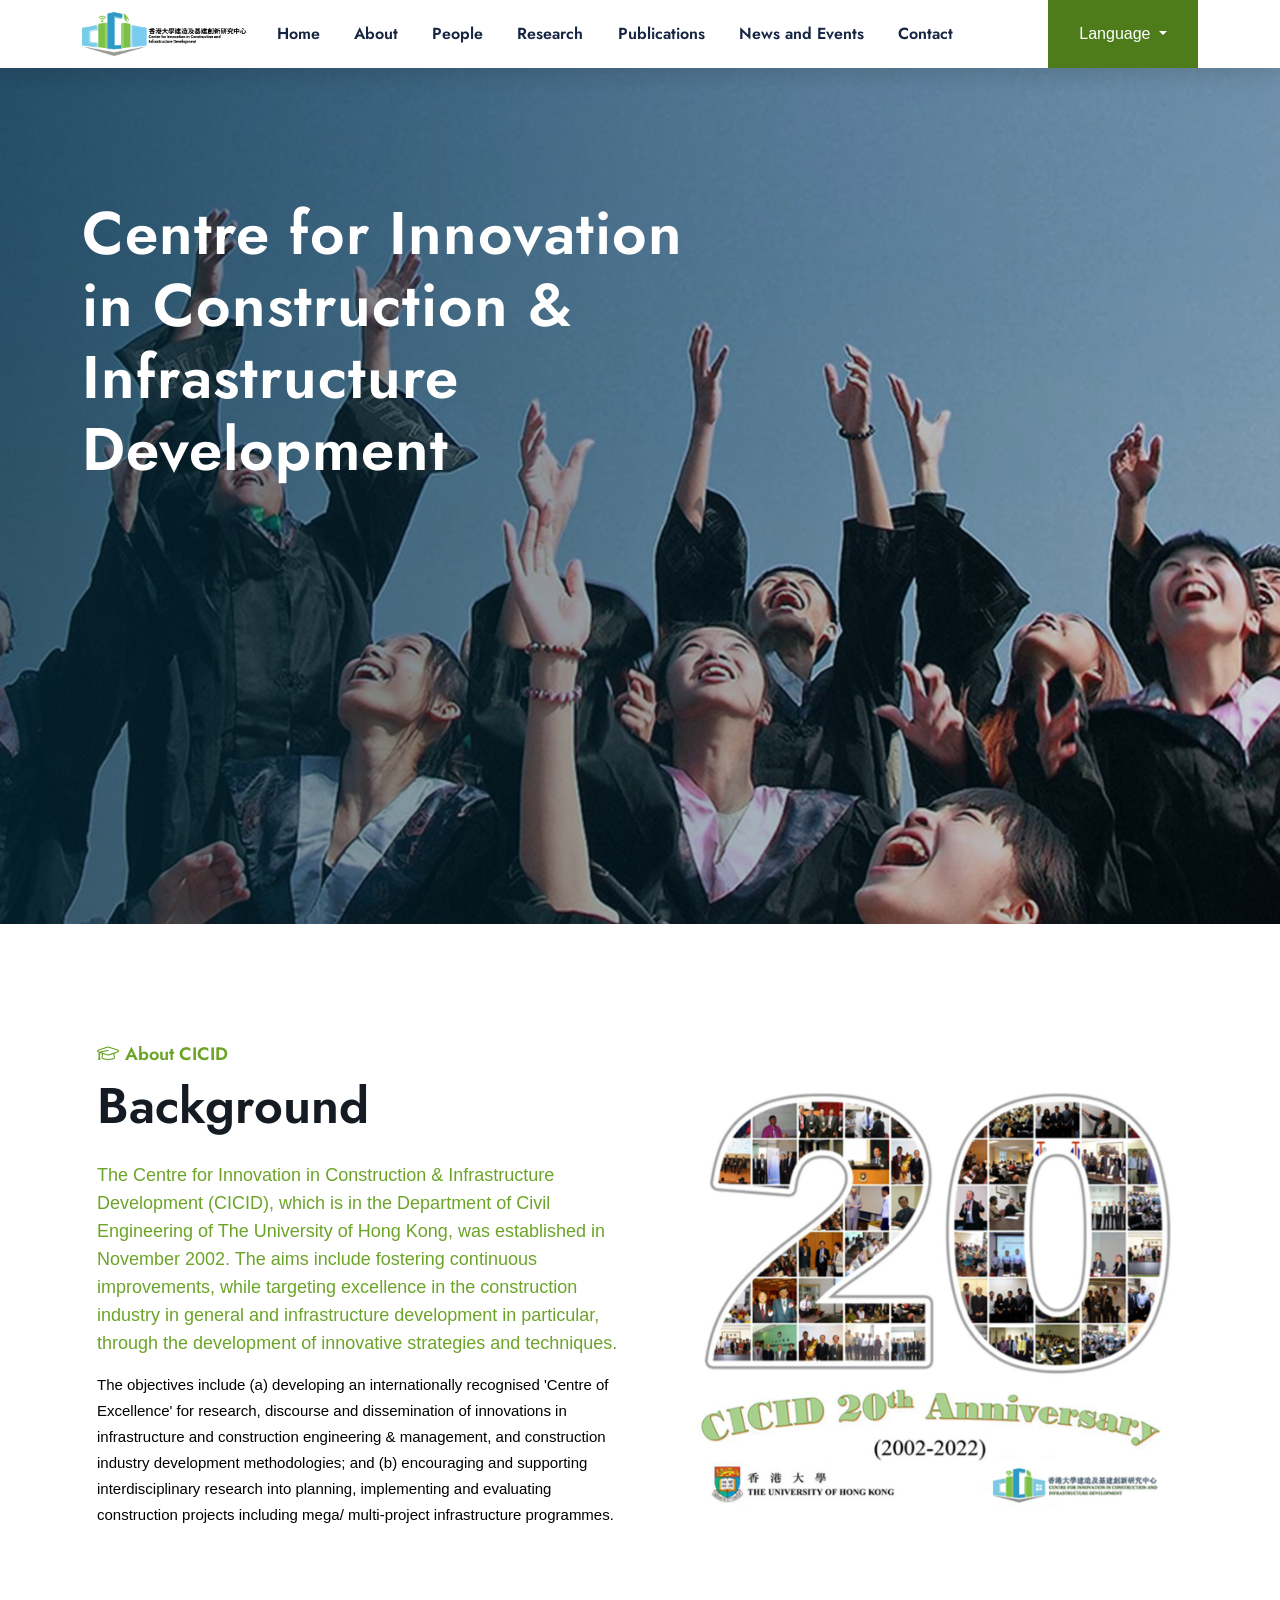
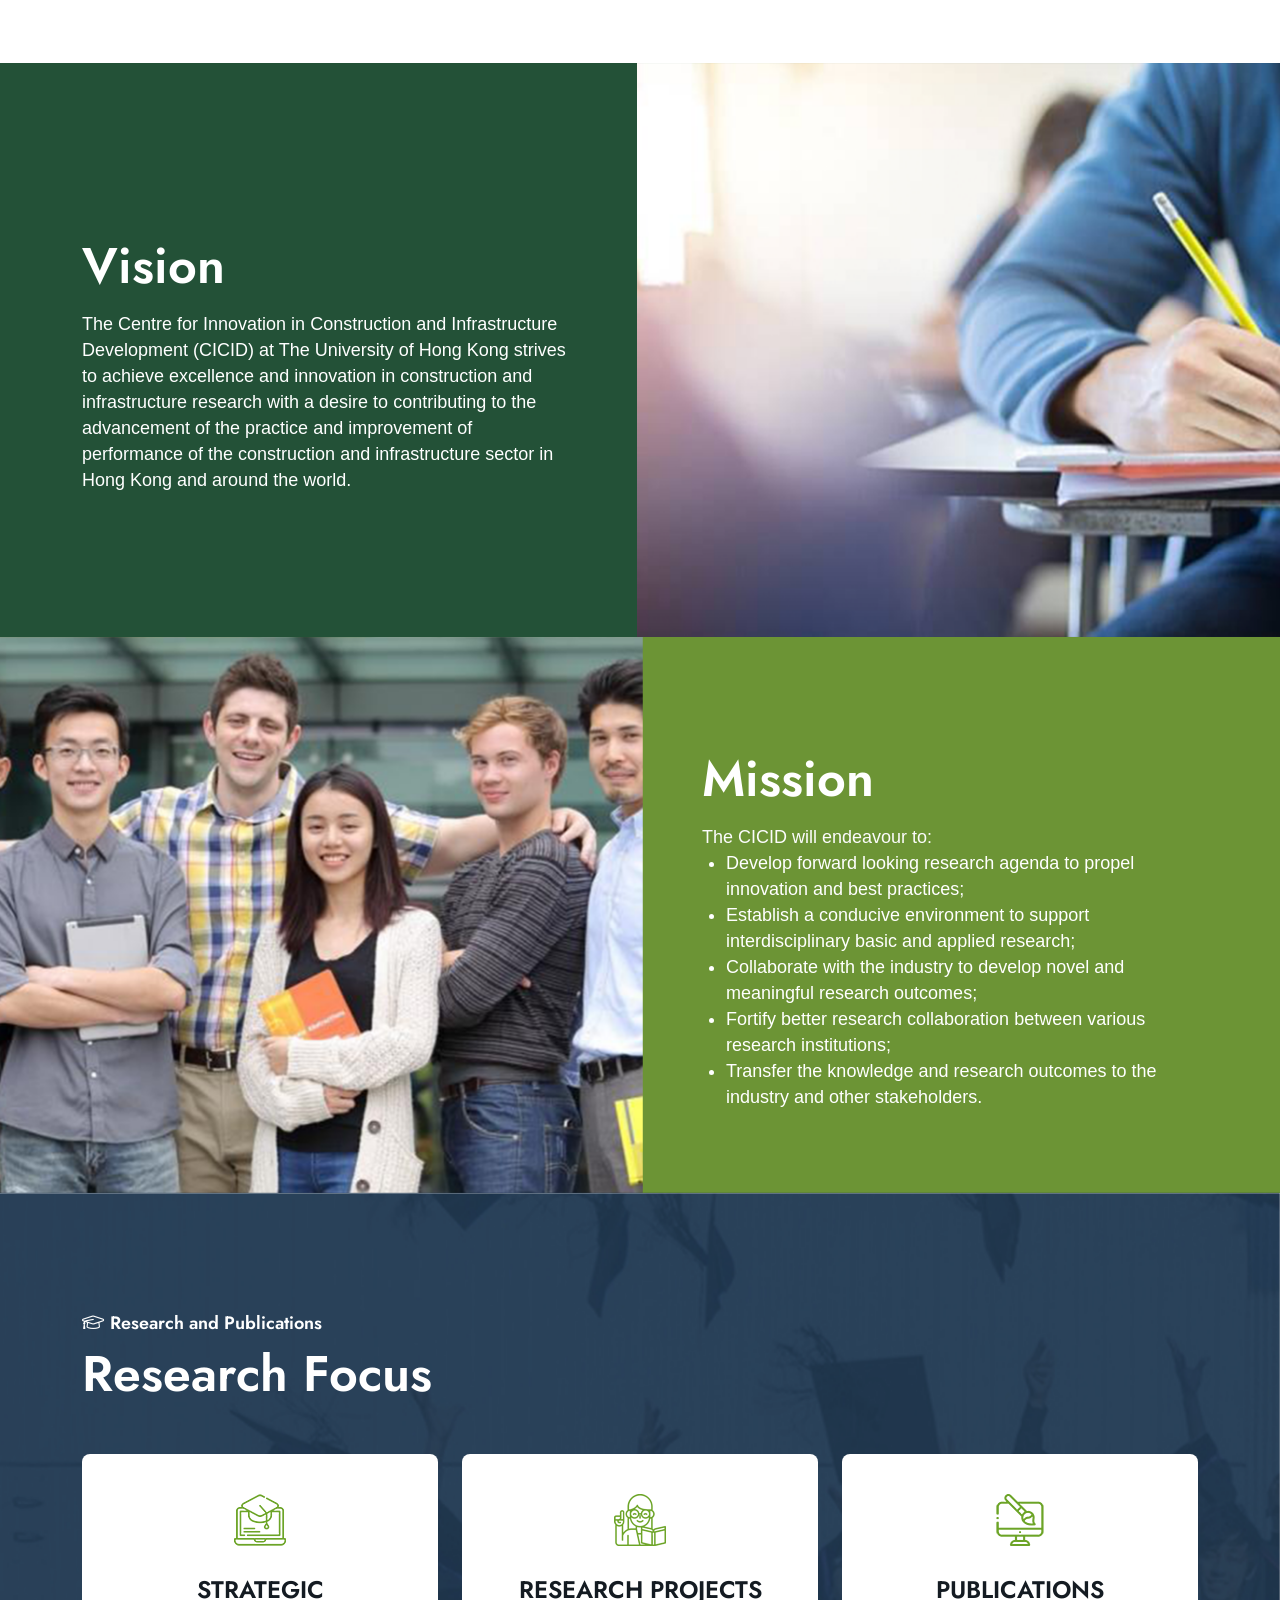
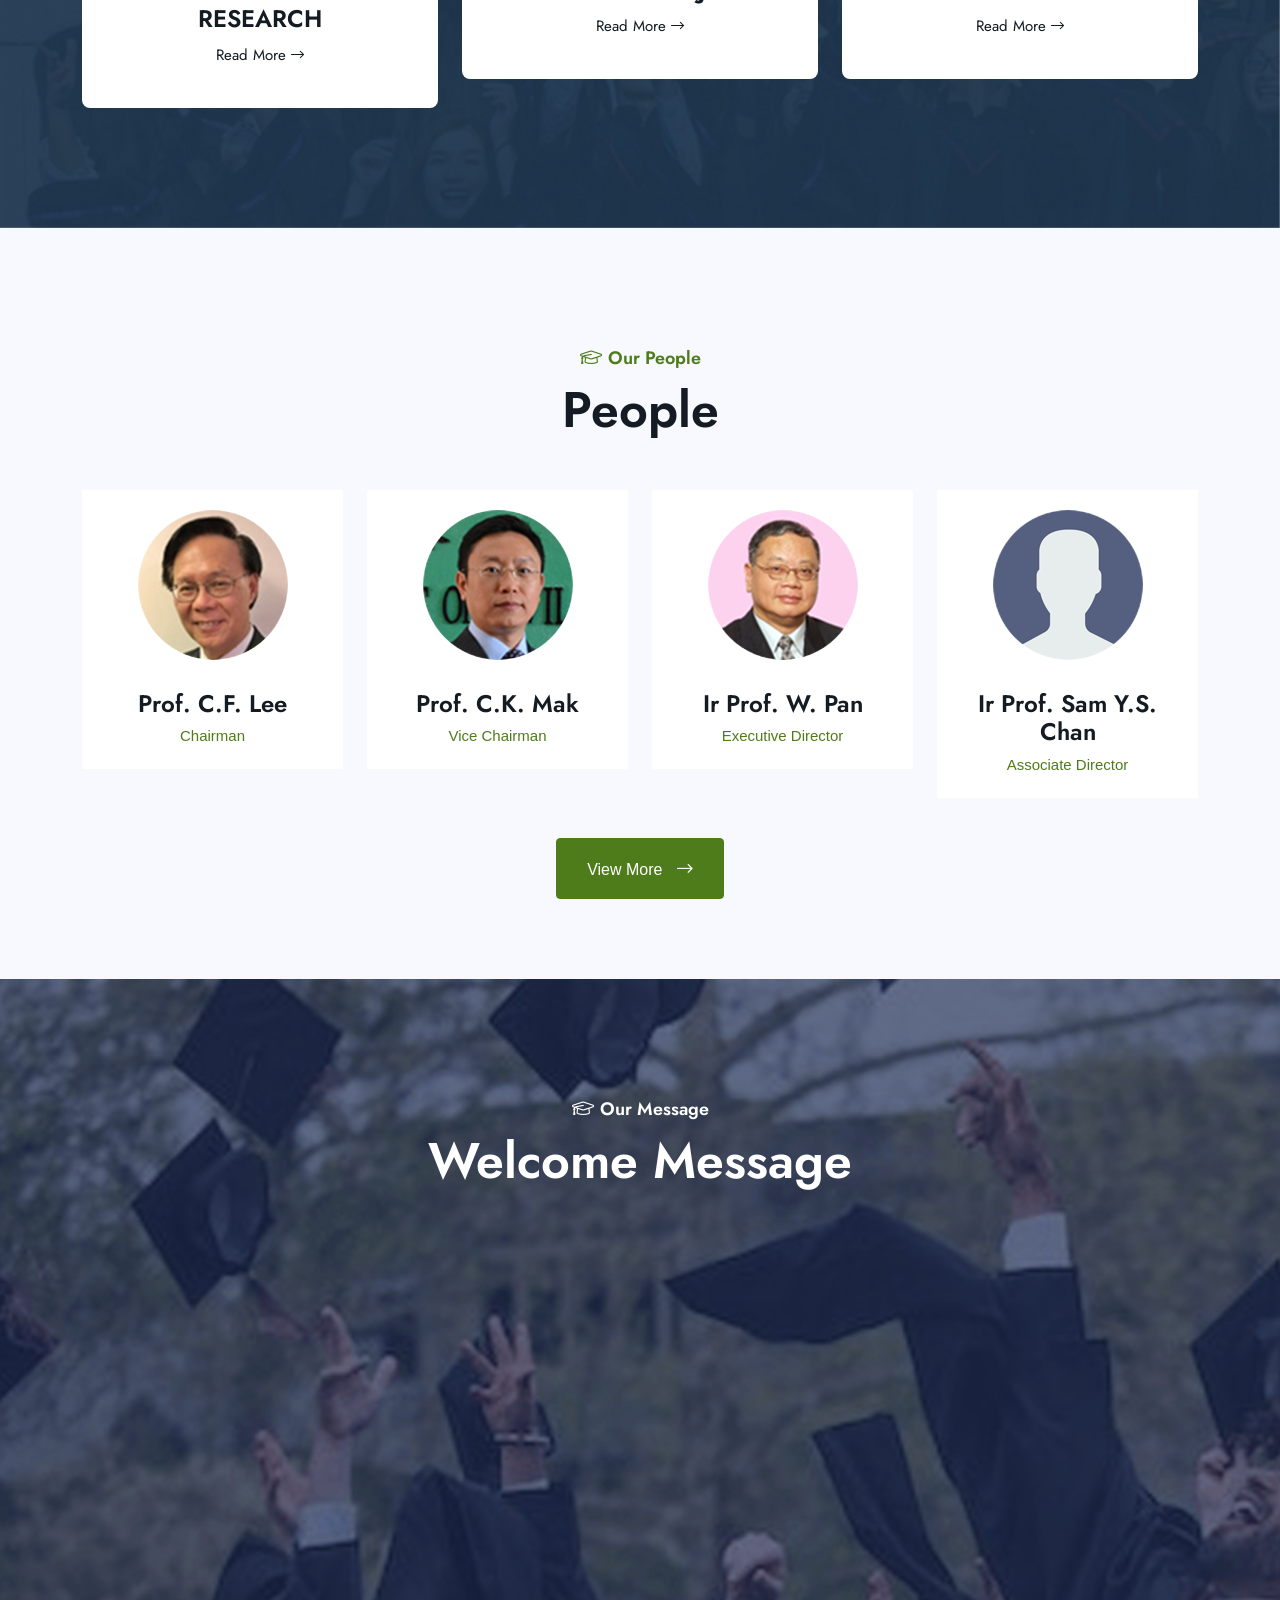
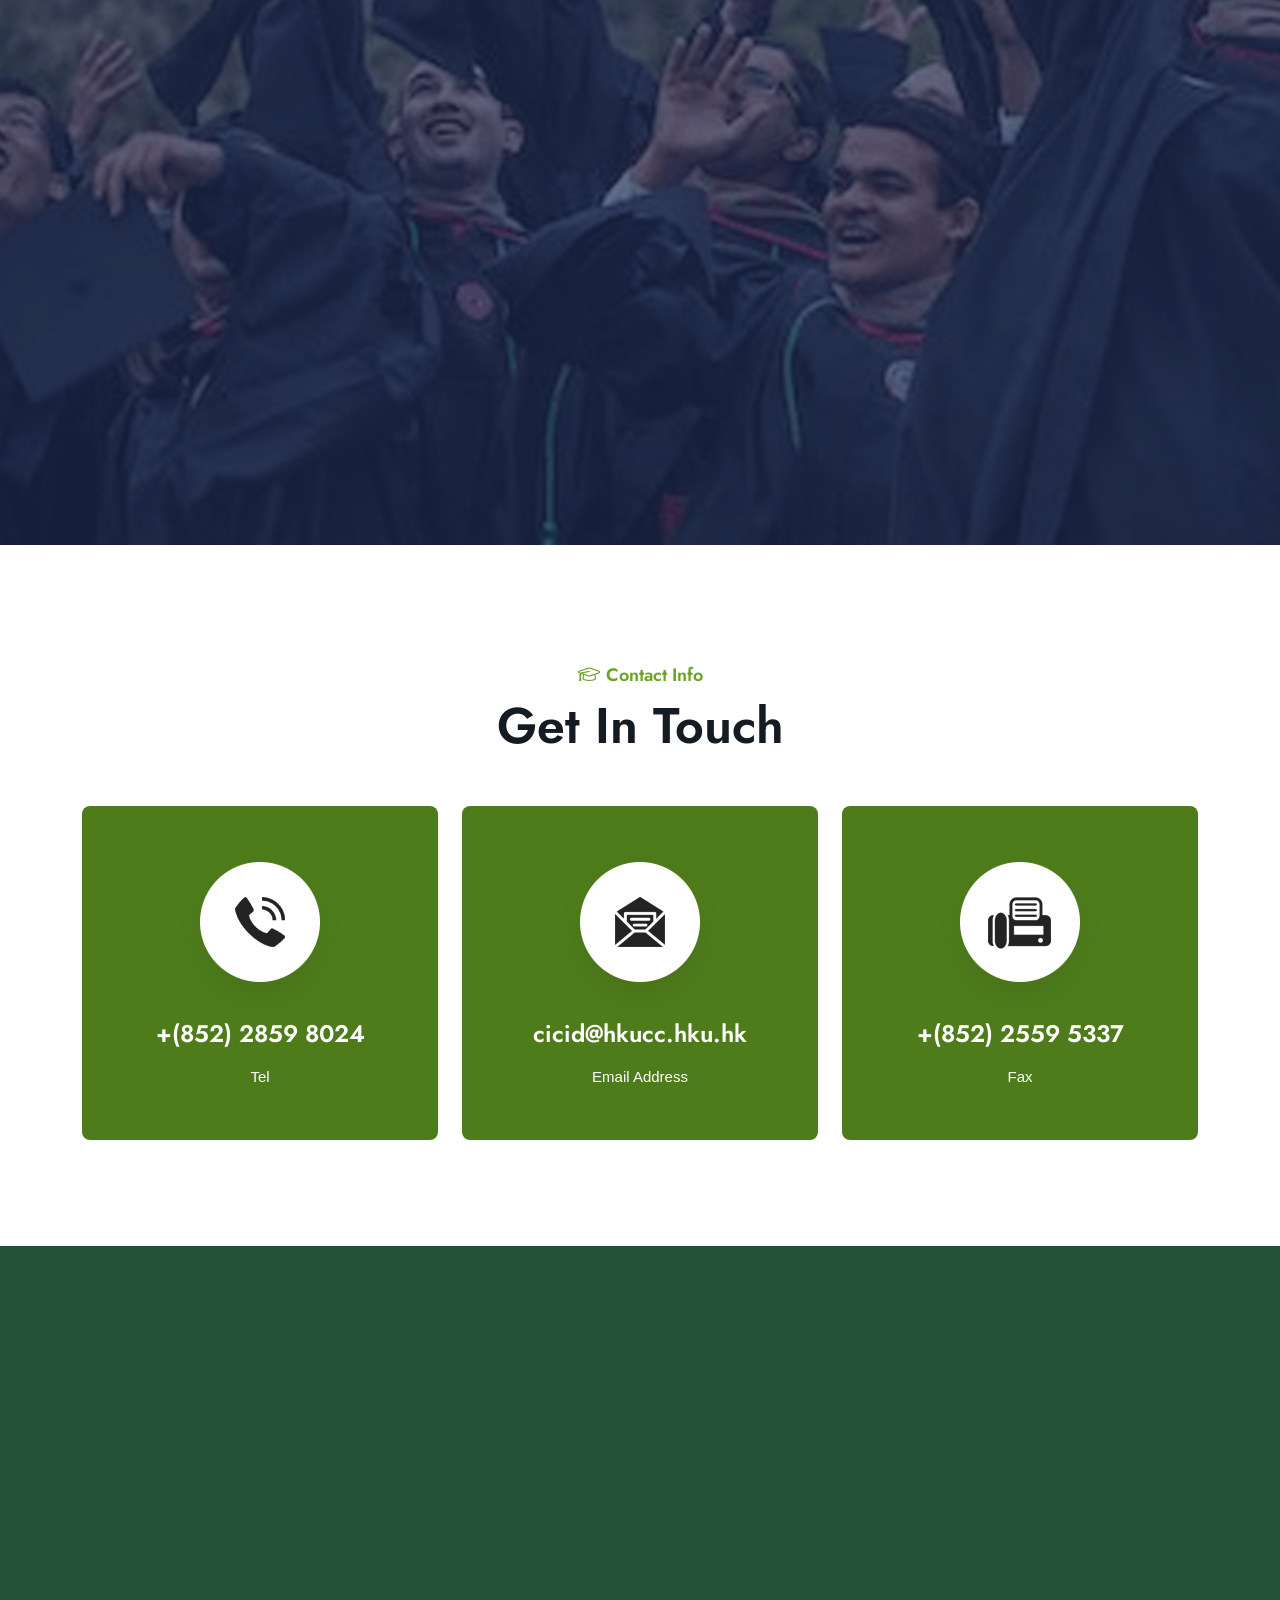
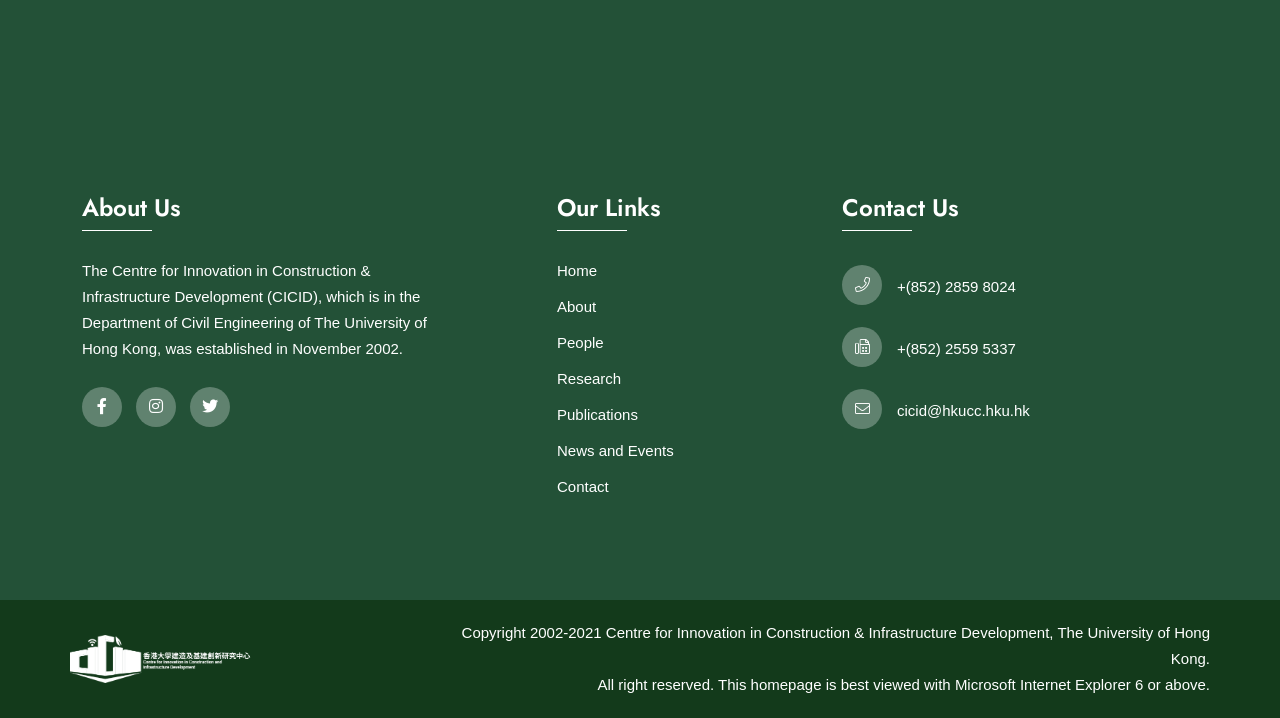
==== index.html @ 80847fcc "update all" ====
<!doctype html>
<html class="no-js" lang="zxx">
<head>
    <meta charset="utf-8">
    <meta content="ie=edge" http-equiv="x-ua-compatible">
    <title>Centre for Innovation in Construction & Infrastructure Development (CICID) - Home</title>
    <meta content="" name="description">
    <meta content="width=device-width, initial-scale=1" name="viewport">
    <link href="img/favicon.ico" rel="shortcut icon" type="image/x-icon">
    <!-- Place favicon.ico in the root directory -->

    <!-- CSS here -->
    <link href="css/bootstrap.min.css" rel="stylesheet">
    <link href="css/animate.min.css" rel="stylesheet">
    <link href="css/magnific-popup.css" rel="stylesheet">
    <link href="fontawesome/css/all.min.css" rel="stylesheet">
    <link href="css/dripicons.css" rel="stylesheet">
    <link href="css/slick.css" rel="stylesheet">
    <link href="css/meanmenu.css" rel="stylesheet">
    <link href="css/default.css" rel="stylesheet">
    <link href="css/style.css" rel="stylesheet">
    <link href="css/responsive.css" rel="stylesheet">

    <style>
        ul.mission {
            padding-left: 1.5rem;
        }

        .mission li {
            list-style-type: disc;
        }
    </style>
</head>
<body>
<!-- header -->
<header class="header-area header-three">
    <div class="menu-area" id="header-sticky">
        <div class="container">
            <div class="second-menu">
                <div class="row align-items-center">
                    <div class="col-xl-2 col-lg-2">
                        <div class="logo">
                            <a href="index.html"><img alt="logo" src="img/logo_2.png"></a>
                        </div>
                    </div>
                    <div class="col-xl-7 col-lg-7">

                        <div class="main-menu text-right text-xl-right">
                            <nav id="mobile-menu">
                                <ul>
                                    <li><a href="#">Home</a></li>
                                    <li><a href="#">About</a></li>
                                    <li><a href="#">People</a></li>
                                    <li><a href="#">Research</a></li>
                                    <li><a href="#">Publications</a></li>
                                    <li><a href="#">News and Events</a></li>
                                    <li><a href="#">Contact</a></li>
                                    <li class="has-sub d-md-none d-block">
                                        <a href="javascript:void(0);">Language</a>
                                        <ul>
                                            <li><a href="#">Chinese</a></li>
                                            <li><a href="#">English</a></li>
                                        </ul>
                                    </li>
                                </ul>
                            </nav>
                        </div>
                    </div>
                    <div class="col-xl-3 col-lg-3 text-right d-none d-lg-block text-right text-xl-right">
                        <div class="login">
                            <ul>
                                <li>
                                    <div class="second-header-btn">
                                        <div class="dropdown">
                                            <button class="btn btn-secondary dropdown-toggle" onclick="language();"
                                                    type="button">
                                                Language
                                            </button>
                                            <ul class="dropdown-menu" id="language">
                                                <li><a class="dropdown-item" href="#">Chinese</a></li>
                                                <li><a class="dropdown-item" href="#">English</a></li>
                                            </ul>
                                        </div>
                                    </div>
                                </li>
                            </ul>
                        </div>
                    </div>

                    <div class="col-12">
                        <div class="mobile-menu"></div>
                    </div>
                </div>
            </div>
        </div>
    </div>
</header>
<!-- header-end -->

<!-- main-area -->
<main>
    <!-- slider-area -->
    <section class="slider-area fix p-relative" id="home">

        <div class="slider-active" style="background: #141b22;">
            <div class="single-slider slider-bg"
                 style="background-image: url(img/slider/slider_bg.png); background-size: cover;">
                <div class="container">
                    <div class="row">
                        <div class="col-lg-12">
                            <div class="slider-content s-slider-content mt-130">
                                <h2>
                                    Centre for Innovation<br/>
                                    in Construction & <br/>
                                    Infrastructure <br/>
                                    Development
                                </h2>
                            </div>
                        </div>
                    </div>
                </div>
            </div>
            <div class="single-slider slider-bg"
                 style="background-image: url(img/slider/slider_bg_01.png); background-size: cover;">
                <div class="container">
                    <div class="row">
                        <div class="col-lg-12">
                            <div class="slider-content s-slider-content mt-130">
                                <h2>
                                    Centre for Innovation in Construction & <br/>
                                    Infrastructure Development
                                </h2>
                            </div>
                        </div>
                    </div>
                </div>
            </div>
        </div>


    </section>
    <!-- slider-area-end -->

    <!-- about-area -->
    <section class="about-area about-p pt-120 pb-120 p-relative fix" style="background: #fff;">
        <div class="container">
            <div class="row justify-content-center align-items-center">
                <div class="col-lg-6 col-md-12 col-sm-12">
                    <div class="about-content s-about-content pl-15 wow fadeInRight  animated"
                         data-animation="fadeInRight" data-delay=".4s">
                        <div class="about-title second-title pb-25">
                            <h5><i class="fal fa-graduation-cap"></i> About CICID</h5>
                            <h2>Background</h2>
                        </div>
                        <p class="txt-clr">The Centre for Innovation in Construction & Infrastructure Development
                            (CICID), which is in the Department of Civil Engineering of The University of Hong Kong, was
                            established in November 2002. The aims include fostering continuous improvements, while
                            targeting excellence in the construction industry in general and infrastructure development
                            in particular, through the development of innovative strategies and techniques.
                        </p>
                        <p>
                            The objectives include (a) developing an internationally recognised 'Centre of Excellence'
                            for
                            research, discourse and dissemination of innovations in infrastructure and construction
                            engineering & management, and construction industry development methodologies; and (b)
                            encouraging and supporting interdisciplinary research into planning, implementing and
                            evaluating construction projects including mega/ multi-project infrastructure programmes.
                        </p>
                    </div>
                </div>
                <div class="col-lg-6 col-md-12 col-sm-12">
                    <div class="s-about-img2 p-relative  wow fadeInLeft animated" data-animation="fadeInLeft"
                         data-delay=".4s">
                        <img alt="img" src="img/features/about_img_03.png">
                    </div>

                </div>
            </div>
        </div>
    </section>
    <!-- about-area-end -->

    <!-- steps-area -->
    <section class="steps-area2 p-relative fix" style="background-color: #235137;">
        <div class="container">
            <div class="row align-items-center">
                <div class="col-lg-6 col-md-12">
                    <div class="step-box step-box2 wow fadeInUp animated" data-animation="fadeInUp" data-delay=".4s">
                        <div class="text">
                            <h2>Vision</h2>
                            <p class="text-white">
                                The Centre for Innovation in Construction and Infrastructure Development (CICID) at The
                                University of Hong Kong strives to achieve excellence and innovation in construction and
                                infrastructure research with a desire to contributing to the advancement of the practice
                                and improvement of performance of the construction and infrastructure sector in Hong
                                Kong and around the world.
                            </p>
                        </div>
                    </div>
                </div>
                <div class="col-lg-6 col-md-12">
                    <div class="step-img2 wow fadeInLeft animated" data-animation="fadeInLeft" data-delay=".4s">
                        <img alt="class image" src="img/bg/steps-img-2.png">
                    </div>

                </div>


            </div>

        </div>
    </section>
    <!-- steps-area-end -->

    <!-- steps-area -->
    <section class="steps-area2 p-relative fix" style="background-color: #6c9435;">
        <div class="container">
            <div class="row align-items-center">
                <div class="col-lg-6 col-md-12">
                    <div class="step-img3 wow fadeInLeft animated" data-animation="fadeInLeft" data-delay=".4s">
                        <img alt="class image" src="img/bg/steps-img-3.png">
                    </div>
                </div>
                <div class="col-lg-6 col-md-12">
                    <div class="step-box step-box3 wow fadeInUp animated" data-animation="fadeInUp" data-delay=".4s">
                        <div class="text">
                            <h2>Mission</h2>
                            <p>
                                The CICID will endeavour to:
                            </p>
                            <ul class="text-white mission">
                                <li>
                                    Develop forward looking research agenda to propel innovation and best practices;
                                </li>
                                <li>
                                    Establish a conducive environment to support interdisciplinary basic and applied
                                    research;
                                </li>
                                <li>
                                    Collaborate with the industry to develop novel and meaningful research outcomes;
                                </li>
                                <li>
                                    Fortify better research collaboration between various research institutions;
                                </li>
                                <li>
                                    Transfer the knowledge and research outcomes to the industry and other stakeholders.
                                </li>
                            </ul>


                        </div>
                    </div>
                </div>


            </div>

        </div>
    </section>
    <!-- steps-area-end -->

    <!-- service-area -->
    <section class="service-details-one pt-120 pb-90 p-relative fix"
             style="background: url(img/bg/feature-bg.png) no-repeat; background-size: cover;">
        <div class="container">
            <div class="row">
                <div class="col-lg-12 p-relative">
                    <div class="section-title center-align mb-50 wow fadeInDown animated" data-animation="fadeInDown"
                         data-delay=".4s">
                        <h5 class="text-white"><i class="fal fa-graduation-cap"></i> Research and Publications</h5>
                        <h2 class="text-white">
                            Research Focus
                        </h2>
                    </div>
                </div>
            </div>
            <div class="row">

                <div class="col-lg-4 col-md-6 col-sm-12">
                    <div class="services-box mb-30 text-center wow fadeInUp animated" data-animation="fadeInUp"
                         data-delay=".4s">

                        <div class="sr-contner">
                            <div class="icon">
                                <img alt="icon01" src="img/icon/sve-icon1.png">
                            </div>
                            <div class="text">
                                <h3>STRATEGIC RESEARCH</h3>
                                <a class="readmore" href="#">Read More <i
                                        class="fal fa-long-arrow-right"></i></a>
                            </div>
                        </div>


                    </div>
                </div>
                <div class="col-lg-4 col-md-6 col-sm-12">
                    <div class="services-box mb-30 text-center wow fadeInUp animated" data-animation="fadeInUp"
                         data-delay=".4s">
                        <div class="sr-contner">
                            <div class="icon">
                                <img alt="icon01" src="img/icon/sve-icon2.png">
                            </div>
                            <div class="text">
                                <h3>RESEARCH PROJECTS</h3>
                                <a class="readmore" href="#">Read More <i
                                        class="fal fa-long-arrow-right"></i></a>
                            </div>
                        </div>

                    </div>
                </div>

                <div class="col-lg-4 col-md-6 col-sm-12">
                    <div class="services-box mb-30 text-center wow fadeInUp animated" data-animation="fadeInUp"
                         data-delay=".4s">
                        <div class="sr-contner">
                            <div class="icon">
                                <img alt="icon01" src="img/icon/sve-icon3.png">
                            </div>
                            <div class="text">
                                <h3>PUBLICATIONS</h3>
                                <a class="readmore" href="#">Read More <i
                                        class="fal fa-long-arrow-right"></i></a>
                            </div>
                        </div>

                    </div>
                </div>

            </div>
        </div>
    </section>
    <!-- service-details2-area-end -->

    <!-- team-area -->
    <section class="team-area fix p-relative pt-120 pb-80" style="background: #f7f9ff;">
        <div class="container">
            <div class="row">
                <div class="col-lg-12 p-relative">
                    <div class="section-title center-align mb-50 text-center wow fadeInDown animated"
                         data-animation="fadeInDown" data-delay=".4s">
                        <h5 style="color: #4e7c1b"><i class="fal fa-graduation-cap"></i> Our People</h5>
                        <h2>
                            People
                        </h2>

                    </div>
                </div>
            </div>
            <div class="row">
                <div class="col-xl-3 col-md-6">
                    <div class="single-team mb-40">
                        <div class="team-thumb">
                            <div class="brd">
                                <a href="#"> <img alt="img" src="img/team/u1.png"></a>
                            </div>
                        </div>
                        <div class="team-info">
                            <h4><a href="#">Prof. C.F. Lee</a></h4>
                            <p>Chairman</p>
                        </div>
                    </div>
                </div>
                <div class="col-xl-3 col-md-6">
                    <div class="single-team mb-40">
                        <div class="team-thumb">
                            <div class="brd">
                                <a href="#"> <img alt="img" src="img/team/u2.png"></a>
                            </div>
                        </div>
                        <div class="team-info">
                            <h4><a href="#">Prof. C.K. Mak</a></h4>
                            <p>Vice Chairman</p>
                        </div>
                    </div>
                </div>
                <div class="col-xl-3 col-md-6">
                    <div class="single-team mb-40">
                        <div class="team-thumb">
                            <div class="brd">
                                <a href="#"> <img alt="img" src="img/team/U3.png"></a>
                            </div>

                        </div>
                        <div class="team-info">
                            <h4><a href="#">Ir Prof. W. Pan</a></h4>
                            <p>Executive Director</p>
                        </div>
                    </div>
                </div>
                <div class="col-xl-3 col-md-6">
                    <div class="single-team mb-40">
                        <div class="team-thumb">
                            <div class="brd">
                                <a href="#"> <img alt="img" src="img/team/u4.png"></a>
                            </div>

                        </div>
                        <div class="team-info">
                            <h4><a href="#">Ir Prof. Sam Y.S. Chan</a></h4>
                            <p>Associate Director</p>
                        </div>
                    </div>
                </div>
                <div class="col-12">
                    <div class="text-center">
                        <button class="btn ss-btn" data-animation="fadeInRight" data-delay=".8s">View More <i
                                class="fal fa-long-arrow-right"></i></button>
                    </div>
                </div>
            </div>
        </div>
    </section>
    <!-- team-area-end -->

    <!-- testimonial-area -->
    <section class="testimonial-area text-center pt-120 pb-120"
             style="background: url(img/bg/testimonial-bg.png) no-repeat; background-size: cover;">
        <div class="container">
            <div class="row">
                <div class="col-lg-12 p-relative">
                    <div class="section-title center-align mb-50 text-center wow fadeInDown animated"
                         data-animation="fadeInDown" data-delay=".4s">
                        <h5 class="text-white"><i class="fal fa-graduation-cap"></i> Our Message</h5>
                        <h2 class="text-white">
                            Welcome Message
                        </h2>
                    </div>
                </div>
            </div>
            <div class="row justify-content-center">
                <div class="col-lg-10">
                    <div class="testimonial-active2 wow fadeInUp  animated" data-animation="fadeInUp" data-delay=".4s">
                        <div class="single-testimonial-outer">
                            <div class="single-testimonial">
                                <div class="qt-img">
                                    <img alt="img" src="img/testimonial/qt-icon.png">
                                </div>

                                <p>“
                                    The Centre for Innovation in Construction & Infrastructure Development (CICID) of
                                    The University of Hong Kong was originally established under the name Centre for
                                    Infrastructure and Construction Industry Development in November 2002. With approval
                                    from the Council of The University of Hong Kong the Centre was renamed as its
                                    current version in August 2014.
                                </p>
                                <p>
                                    With academic and industry leaders, the CICID aims to address parallel and pressing
                                    needs for both construction industry and infrastructure development. The Centre's
                                    primary ambition is to achieve excellence and innovation in construction and
                                    infrastructure research. It strives to foster continuous improvements, while
                                    targeting excellence in the construction industry in general and infrastructure
                                    development in particular. Through the development of innovative strategies and
                                    techniques, the objectives of the CICID include (a) to develop an internationally
                                    recognised 'Centre of Excellence' for research, discourse and dissemination of
                                    innovations in infrastructure and construction engineering and management, and
                                    construction industry development methodologies; and (b) to encourage and support
                                    interdisciplinary research into planning, implementing and evaluating construction
                                    projects including mega-project infrastructure programmes.
                                </p>
                                <p>
                                    Driven by rapid technological advancement, future construction will be global in
                                    development scope, smart across whole project life cycle, integrated to facilitate
                                    collaboration and sustainable with diminishing environmental impact. The forward
                                    looking research agenda of the CICID seeks to continuously propel innovative
                                    strategies and practices. With strong support to interdisciplinary basic and applied
                                    research, and through well-established collaboration with the industry and other
                                    research institutions, we have higher hope for, and greater confidence in the Centre
                                    to transfer knowledge and research outcomes into power for the advancement of the
                                    construction industry in future“.
                                </p>
                                <div class="testi-author">
                                    <img alt="img" src="img/testimonial/h1.png">
                                    <div class="ta-info">
                                        <h6>Ir Professor C.F. Lee GBS JP</h6>
                                        <span>Chairman</span>
                                    </div>
                                </div>
                            </div>
                        </div>
                        <div class="single-testimonial-outer">
                            <div class="single-testimonial">
                                <div class="qt-img">
                                    <img alt="img" src="img/testimonial/qt-icon.png">
                                </div>

                                <p>
                                    “Construction is a highly active industry and one of the largest industrial employer
                                    making significant contribution to GDP at both regional and global levels. The
                                    sector is now transformed by dynamic forces of sustainable development,
                                    technological advancement, and industrialization. Traditional construction
                                    activities are associated with solid waste generation, high-energy consumption,
                                    greenhouse gas emissions, resource depletion and pollution, which pose severe
                                    challenges for sustainable development. The environmental concerns of the industry
                                    need be addressed through innovative approaches that balance new technology
                                    application, industry strategies and government policies. Meanwhile, the basic
                                    nature of construction is gradually changing through rapid technological
                                    development, such as automation and expert systems, artificial intelligence, data
                                    analytics and modular construction technology. These new advancements are
                                    streamlining construction processes, integrating construction supply chain and
                                    reshaping building and infrastructure markets. The transformation demands further
                                    theoretical progression in the field of construction and engineering management to
                                    support necessary managerial innovations.
                                </p>
                                <p>
                                    The CICID has adopted the strategic perspective that low carbon, project delivery
                                    and construction informatics represent three pillars of future construction, thus
                                    has positioned these to be the Centre's key research focuses. The research outcomes
                                    produced by the CICID research teams also demonstrate that the innovations in the
                                    three areas indeed have a great potential to form a synergy for achieving
                                    sustainable construction through integrated delivery and smart practices. In the
                                    future, the themes and topics underpinning the three research focuses will be
                                    aligned with the dynamic transformation of the construction sector as well as the
                                    Centre's continuos commitment to innovative initiatives in both construction and
                                    infrastructure developments”.
                                </p>
                                <div class="testi-author">
                                    <img alt="img" src="img/testimonial/h2.png">
                                    <div class="ta-info">
                                        <h6>Ir Professor C.K. Mak GBS JP</h6>
                                        <span>Vice Chairman</span>
                                    </div>
                                </div>
                            </div>
                        </div>
                        <div class="single-testimonial-outer">
                            <div class="single-testimonial">
                                <div class="qt-img">
                                    <img alt="img" src="img/testimonial/qt-icon.png">
                                </div>
                                <p>“The Centre for Innovation in Construction and Infrastructure Development (CICID)
                                    aims to achieve excellence and innovation in construction and infrastructure
                                    research. The objectives of the CICID are to develop an internationally recognised
                                    'Centre of Excellence' for research, discourse and dissemination of innovations in
                                    infrastructure and construction engineering and management, and construction
                                    industry development methodologies, and to encourage and support interdisciplinary
                                    research into planning, implementing and evaluating construction projects including
                                    mega-project infrastructure programmes.
                                </p>
                                <p>
                                    Since its establishment in 2002 the CICID has successfully undertaken over 75
                                    research projects covering a wide range of themes under the three research task
                                    forces, i.e. low carbon, construction informatics, and project delivery, and
                                    strategic working groups such as resilient city. The research topics addressed
                                    include zero carbon building, carbon labelling, life cycle analysis, building
                                    information modeling, virtual reality and visualization, infrastructure procurement
                                    innovations and management support systems, performance improvement initiatives,
                                    advanced prefabrication and modular construction, productivity and industry
                                    development, etc. The research outcomes and knowledge generated have been
                                    effectively disseminated in Hong Kong and internationally through over 150 events of
                                    forums, seminars, workshops and symposiums, and via both academic and industry
                                    publications. The Centre's research works have contributed knowledge to the
                                    construction engineering & management literature, inspired innovative industrial
                                    practices and informed policies for building a sustainable society.
                                </p>
                                <p>
                                    The CICID seeks to continuously drive innovative strategies and practices in
                                    construction and infrastructure development. With strong support from and through
                                    well-established collaboration with the industry and other research institutions
                                    locally and overseas, the CICID devotes to achieving excellence and innovation of
                                    the construction industry into a smart, productive and sustainable future”.
                                </p>
                                <div class="testi-author">
                                    <img alt="img" src="img/testimonial/h3.png">
                                    <div class="ta-info">
                                        <h6>
                                            Ir Professor Wei Pan
                                        </h6>
                                        <span>Executive Director</span>
                                    </div>
                                </div>


                            </div>
                        </div>
                    </div>
                </div>
            </div>
        </div>
    </section>
    <!-- testimonial-area-end -->

    <!-- frequently-area -->
    <section class="services-area pt-120 pb-90 fix" id="services">
        <div class="container">
            <div class="row">
                <div class="col-lg-12">
                    <div class="section-title text-center mb-50 wow fadeInDown  animated" data-animation="fadeInDown"
                         data-delay=".4s" style="visibility: visible; animation-name: fadeInDown;">
                        <h5><i class="fal fa-graduation-cap"></i> Contact Info</h5>
                        <h2>
                            Get In Touch
                        </h2>

                    </div>

                </div>
            </div>
            <div class="row">
                <div class="col-lg-4 col-md-4 mb-3">

                    <div class="services-box text-center">
                        <div class="services-icon">
                            <img alt="image" src="img/bg/contact-icon01.png">
                        </div>
                        <div class="services-content2">
                            <h5>+(852) 2859 8024</h5>
                            <p>Tel</p>
                        </div>
                    </div>


                </div>
                <div class="col-lg-4 col-md-4 mb-3">

                    <div class="services-box text-center">
                        <div class="services-icon">
                            <img alt="image" src="img/bg/contact-icon02.png">
                        </div>
                        <div class="services-content2">
                            <h5>cicid@hkucc.hku.hk</h5>
                            <p>Email Address</p>

                        </div>
                    </div>


                </div>
                <div class="col-lg-4 col-md-4 mb-3">

                    <div class="services-box text-center">
                        <div class="services-icon">
                            <img alt="image" src="img/bg/contact-icon03.png">
                        </div>
                        <div class="services-content2">
                            <h5>+(852) 2559 5337</h5>
                            <p>Fax</p>
                        </div>
                    </div>


                </div>

            </div>
        </div>
    </section>
    <!-- frequently-area-end -->

    <!-- map-area-end -->
    <div class="map fix" style="background: #235137;">
        <div>
            <div class="row">
                <div class="col-lg-12">
                    <iframe allowfullscreen=""
                            height="450" loading="lazy"
                            src="https://www.google.com/maps/embed?pb=!1m18!1m12!1m3!1d212867.83634504632!2d-112.24455686962897!3d33.52582710700138!2m3!1f0!2f0!3f0!3m2!1i1024!2i768!4f13.1!3m3!1m2!1s0x872b743829374b03%3A0xabaac255b1e43fbe!2sPlexus%20Worldwide!5e0!3m2!1sen!2sin!4v1618567685329!5m2!1sen!2sin"
                            style="border:0;" width="600"></iframe>
                </div>
            </div>
        </div>
    </div>
    <!-- map-area-end -->

</main>
<!-- main-area-end -->

<!-- footer -->
<footer class="footer-bg footer-p pt-90"
        style="background-color: #235137;">
    <div class="footer-top pb-70">
        <div class="container">
            <div class="row justify-content-between">

                <div class="col-xl-4 col-lg-4 col-sm-6">
                    <div class="footer-widget mb-30">
                        <div class="f-widget-title">
                            <h2>About Us</h2>
                        </div>
                        <div class="f-contact">
                            <p>
                                The Centre for Innovation in Construction & Infrastructure Development (CICID), which is
                                in the Department of Civil Engineering of The University of Hong Kong, was established
                                in November 2002.
                            </p>
                        </div>
                        <div class="footer-social mt-10">
                            <a href="#"><i class="fab fa-facebook-f"></i></a>
                            <a href="#"><i class="fab fa-instagram"></i></a>
                            <a href="#"><i class="fab fa-twitter"></i></a>
                        </div>
                    </div>
                </div>
                <div class="col-lg-2 col-sm-6 mx-auto">
                    <div class="footer-widget mb-30">
                        <div class="f-widget-title">
                            <h2>Our Links</h2>
                        </div>
                        <div class="footer-link">
                            <ul>
                                <li><a href="#">Home</a></li>
                                <li><a href="#">About</a></li>
                                <li><a href="#">People</a></li>
                                <li><a href="#">Research</a></li>
                                <li><a href="#">Publications</a></li>
                                <li><a href="#">News and Events</a></li>
                                <li><a href="#">Contact</a></li>
                            </ul>
                        </div>
                    </div>
                </div>
                <div class="col-lg-4 col-sm-6">
                    <div class="footer-widget mb-30">
                        <div class="f-widget-title">
                            <h2>Contact Us</h2>
                        </div>
                        <div class="f-contact">
                            <ul>
                                <li>
                                    <i class="icon fal fa-phone"></i>
                                    <div class="mt-3">
                                        <a href="tel:+14440008888">
                                            +(852) 2859 8024
                                        </a>
                                    </div>
                                </li>
                                <li>
                                    <i class="icon fal fa-fax"></i>
                                    <div class="mt-3">
                                        +(852) 2559 5337
                                    </div>
                                </li>
                                <li>
                                    <i class="icon fal fa-envelope"></i>
                                    <div class="mt-3">
                                        <a href="mailto:cicid@hkucc.hku.hk">cicid@hkucc.hku.hk</a>
                                    </div>
                                </li>
                            </ul>

                        </div>

                    </div>
                </div>

            </div>
        </div>
    </div>
    <div class="copyright-wrap">
        <div class="container">
            <div class="row align-items-center">
                <div class="col-lg-4">
                    <div class="copy-text">
                        <a href="index.html"><img alt="img" src="img/logo_2.png" style="filter: brightness(0) invert(1);"></a>
                    </div>
                </div>
                <div class="col-lg-8 text-lg-end text-center">
                    Copyright 2002-2021 Centre for Innovation in Construction & Infrastructure Development,
                    The University of Hong Kong. <br/>
                    All right reserved. This homepage is best viewed with Microsoft Internet Explorer 6 or above.
                </div>
            </div>
        </div>
    </div>
</footer>
<!-- footer-end -->

<!-- JS here -->
<script src="js/vendor/modernizr-3.5.0.min.js"></script>
<script src="js/vendor/jquery-3.6.0.min.js"></script>
<script src="js/popper.min.js"></script>
<script src="js/bootstrap.min.js"></script>
<script src="js/slick.min.js"></script>
<script src="js/ajax-form.js"></script>
<script src="js/paroller.js"></script>
<script src="js/wow.min.js"></script>
<script src="js/js_isotope.pkgd.min.js"></script>
<script src="js/imagesloaded.min.js"></script>
<script src="js/parallax.min.js"></script>
<script src="js/jquery.waypoints.min.js"></script>
<script src="js/jquery.counterup.min.js"></script>
<script src="js/jquery.scrollUp.min.js"></script>
<script src="js/jquery.meanmenu.min.js"></script>
<script src="js/parallax-scroll.js"></script>
<script src="js/jquery.magnific-popup.min.js"></script>
<script src="js/element-in-view.js"></script>
<script src="js/main.js"></script>
<script>
    let c = 0;

    function language() {
        if (c == 0) {
            document.getElementById('language').style.display = 'block';
            c = 1;
        } else {
            document.getElementById('language').style.display = 'none';
            c = 0;
        }

    }
</script>
</body>
</html>
---- css/dripicons.css ----
@charset "UTF-8";

@font-face {
  font-family: "dripicons-v2";
  src:url("../fonts/dripicons-v2.eot");
  src:url("../fonts/dripicons-v2d41d.eot?#iefix") format("embedded-opentype"),
    url("../fonts/dripicons-v2.woff") format("woff"),
    url("../fonts/dripicons-v2.ttf") format("truetype"),
    url("../fonts/dripicons-v2.svg#dripicons-v2") format("svg");
  font-weight: normal;
  font-style: normal;

}

[data-icon]:before {
  font-family: "dripicons-v2" !important;
  content: attr(data-icon);
  font-style: normal !important;
  font-weight: normal !important;
  font-variant: normal !important;
  text-transform: none !important;
  speak: none;
  line-height: 1;
  -webkit-font-smoothing: antialiased;
  -moz-osx-font-smoothing: grayscale;
}

[class^="dripicons-"]:before,
[class*=" dripicons-"]:before {
  font-family: "dripicons-v2" !important;
  font-style: normal !important;
  font-weight: normal !important;
  font-variant: normal !important;
  text-transform: none !important;
  speak: none;
  line-height: 1;
  -webkit-font-smoothing: antialiased;
  -moz-osx-font-smoothing: grayscale;
}

.dripicons-alarm:before {
  content: "\61";
}
.dripicons-align-center:before {
  content: "\62";
}
.dripicons-align-justify:before {
  content: "\63";
}
.dripicons-align-left:before {
  content: "\64";
}
.dripicons-align-right:before {
  content: "\65";
}
.dripicons-anchor:before {
  content: "\66";
}
.dripicons-archive:before {
  content: "\67";
}
.dripicons-arrow-down:before {
  content: "\68";
}
.dripicons-arrow-left:before {
  content: "\69";
}
.dripicons-arrow-right:before {
  content: "\6a";
}
.dripicons-arrow-thin-down:before {
  content: "\6b";
}
.dripicons-arrow-thin-left:before {
  content: "\6c";
}
.dripicons-arrow-thin-right:before {
  content: "\6d";
}
.dripicons-arrow-thin-up:before {
  content: "\6e";
}
.dripicons-arrow-up:before {
  content: "\6f";
}
.dripicons-article:before {
  content: "\70";
}
.dripicons-backspace:before {
  content: "\71";
}
.dripicons-basket:before {
  content: "\72";
}
.dripicons-basketball:before {
  content: "\73";
}
.dripicons-battery-empty:before {
  content: "\74";
}
.dripicons-battery-full:before {
  content: "\75";
}
.dripicons-battery-low:before {
  content: "\76";
}
.dripicons-battery-medium:before {
  content: "\77";
}
.dripicons-bell:before {
  content: "\78";
}
.dripicons-blog:before {
  content: "\79";
}
.dripicons-bluetooth:before {
  content: "\7a";
}
.dripicons-bold:before {
  content: "\41";
}
.dripicons-bookmark:before {
  content: "\42";
}
.dripicons-bookmarks:before {
  content: "\43";
}
.dripicons-box:before {
  content: "\44";
}
.dripicons-briefcase:before {
  content: "\45";
}
.dripicons-brightness-low:before {
  content: "\46";
}
.dripicons-brightness-max:before {
  content: "\47";
}
.dripicons-brightness-medium:before {
  content: "\48";
}
.dripicons-broadcast:before {
  content: "\49";
}
.dripicons-browser:before {
  content: "\4a";
}
.dripicons-browser-upload:before {
  content: "\4b";
}
.dripicons-brush:before {
  content: "\4c";
}
.dripicons-calendar:before {
  content: "\4d";
}
.dripicons-camcorder:before {
  content: "\4e";
}
.dripicons-camera:before {
  content: "\4f";
}
.dripicons-card:before {
  content: "\50";
}
.dripicons-cart:before {
  content: "\51";
}
.dripicons-checklist:before {
  content: "\52";
}
.dripicons-checkmark:before {
  content: "\53";
}
.dripicons-chevron-down:before {
  content: "\54";
}
.dripicons-chevron-left:before {
  content: "\55";
}
.dripicons-chevron-right:before {
  content: "\56";
}
.dripicons-chevron-up:before {
  content: "\57";
}
.dripicons-clipboard:before {
  content: "\58";
}
.dripicons-clock:before {
  content: "\59";
}
.dripicons-clockwise:before {
  content: "\5a";
}
.dripicons-cloud:before {
  content: "\30";
}
.dripicons-cloud-download:before {
  content: "\31";
}
.dripicons-cloud-upload:before {
  content: "\32";
}
.dripicons-code:before {
  content: "\33";
}
.dripicons-contract:before {
  content: "\34";
}
.dripicons-contract-2:before {
  content: "\35";
}
.dripicons-conversation:before {
  content: "\36";
}
.dripicons-copy:before {
  content: "\37";
}
.dripicons-crop:before {
  content: "\38";
}
.dripicons-cross:before {
  content: "\39";
}
.dripicons-crosshair:before {
  content: "\21";
}
.dripicons-cutlery:before {
  content: "\22";
}
.dripicons-device-desktop:before {
  content: "\23";
}
.dripicons-device-mobile:before {
  content: "\24";
}
.dripicons-device-tablet:before {
  content: "\25";
}
.dripicons-direction:before {
  content: "\26";
}
.dripicons-disc:before {
  content: "\27";
}
.dripicons-document:before {
  content: "\28";
}
.dripicons-document-delete:before {
  content: "\29";
}
.dripicons-document-edit:before {
  content: "\2a";
}
.dripicons-document-new:before {
  content: "\2b";
}
.dripicons-document-remove:before {
  content: "\2c";
}
.dripicons-dot:before {
  content: "\2d";
}
.dripicons-dots-2:before {
  content: "\2e";
}
.dripicons-dots-3:before {
  content: "\2f";
}
.dripicons-download:before {
  content: "\3a";
}
.dripicons-duplicate:before {
  content: "\3b";
}
.dripicons-enter:before {
  content: "\3c";
}
.dripicons-exit:before {
  content: "\3d";
}
.dripicons-expand:before {
  content: "\3e";
}
.dripicons-expand-2:before {
  content: "\3f";
}
.dripicons-experiment:before {
  content: "\40";
}
.dripicons-export:before {
  content: "\5b";
}
.dripicons-feed:before {
  content: "\5d";
}
.dripicons-flag:before {
  content: "\5e";
}
.dripicons-flashlight:before {
  content: "\5f";
}
.dripicons-folder:before {
  content: "\60";
}
.dripicons-folder-open:before {
  content: "\7b";
}
.dripicons-forward:before {
  content: "\7c";
}
.dripicons-gaming:before {
  content: "\7d";
}
.dripicons-gear:before {
  content: "\7e";
}
.dripicons-graduation:before {
  content: "\5c";
}
.dripicons-graph-bar:before {
  content: "\e000";
}
.dripicons-graph-line:before {
  content: "\e001";
}
.dripicons-graph-pie:before {
  content: "\e002";
}
.dripicons-headset:before {
  content: "\e003";
}
.dripicons-heart:before {
  content: "\e004";
}
.dripicons-help:before {
  content: "\e005";
}
.dripicons-home:before {
  content: "\e006";
}
.dripicons-hourglass:before {
  content: "\e007";
}
.dripicons-inbox:before {
  content: "\e008";
}
.dripicons-information:before {
  content: "\e009";
}
.dripicons-italic:before {
  content: "\e00a";
}
.dripicons-jewel:before {
  content: "\e00b";
}
.dripicons-lifting:before {
  content: "\e00c";
}
.dripicons-lightbulb:before {
  content: "\e00d";
}
.dripicons-link:before {
  content: "\e00e";
}
.dripicons-link-broken:before {
  content: "\e00f";
}
.dripicons-list:before {
  content: "\e010";
}
.dripicons-loading:before {
  content: "\e011";
}
.dripicons-location:before {
  content: "\e012";
}
.dripicons-lock:before {
  content: "\e013";
}
.dripicons-lock-open:before {
  content: "\e014";
}
.dripicons-mail:before {
  content: "\e015";
}
.dripicons-map:before {
  content: "\e016";
}
.dripicons-media-loop:before {
  content: "\e017";
}
.dripicons-media-next:before {
  content: "\e018";
}
.dripicons-media-pause:before {
  content: "\e019";
}
.dripicons-media-play:before {
  content: "\e01a";
}
.dripicons-media-previous:before {
  content: "\e01b";
}
.dripicons-media-record:before {
  content: "\e01c";
}
.dripicons-media-shuffle:before {
  content: "\e01d";
}
.dripicons-media-stop:before {
  content: "\e01e";
}
.dripicons-medical:before {
  content: "\e01f";
}
.dripicons-menu:before {
  content: "\e020";
}
.dripicons-message:before {
  content: "\e021";
}
.dripicons-meter:before {
  content: "\e022";
}
.dripicons-microphone:before {
  content: "\e023";
}
.dripicons-minus:before {
  content: "\e024";
}
.dripicons-monitor:before {
  content: "\e025";
}
.dripicons-move:before {
  content: "\e026";
}
.dripicons-music:before {
  content: "\e027";
}
.dripicons-network-1:before {
  content: "\e028";
}
.dripicons-network-2:before {
  content: "\e029";
}
.dripicons-network-3:before {
  content: "\e02a";
}
.dripicons-network-4:before {
  content: "\e02b";
}
.dripicons-network-5:before {
  content: "\e02c";
}
.dripicons-pamphlet:before {
  content: "\e02d";
}
.dripicons-paperclip:before {
  content: "\e02e";
}
.dripicons-pencil:before {
  content: "\e02f";
}
.dripicons-phone:before {
  content: "\e030";
}
.dripicons-photo:before {
  content: "\e031";
}
.dripicons-photo-group:before {
  content: "\e032";
}
.dripicons-pill:before {
  content: "\e033";
}
.dripicons-pin:before {
  content: "\e034";
}
.dripicons-plus:before {
  content: "\e035";
}
.dripicons-power:before {
  content: "\e036";
}
.dripicons-preview:before {
  content: "\e037";
}
.dripicons-print:before {
  content: "\e038";
}
.dripicons-pulse:before {
  content: "\e039";
}
.dripicons-question:before {
  content: "\e03a";
}
.dripicons-reply:before {
  content: "\e03b";
}
.dripicons-reply-all:before {
  content: "\e03c";
}
.dripicons-return:before {
  content: "\e03d";
}
.dripicons-retweet:before {
  content: "\e03e";
}
.dripicons-rocket:before {
  content: "\e03f";
}
.dripicons-scale:before {
  content: "\e040";
}
.dripicons-search:before {
  content: "\e041";
}
.dripicons-shopping-bag:before {
  content: "\e042";
}
.dripicons-skip:before {
  content: "\e043";
}
.dripicons-stack:before {
  content: "\e044";
}
.dripicons-star:before {
  content: "\e045";
}
.dripicons-stopwatch:before {
  content: "\e046";
}
.dripicons-store:before {
  content: "\e047";
}
.dripicons-suitcase:before {
  content: "\e048";
}
.dripicons-swap:before {
  content: "\e049";
}
.dripicons-tag:before {
  content: "\e04a";
}
.dripicons-tag-delete:before {
  content: "\e04b";
}
.dripicons-tags:before {
  content: "\e04c";
}
.dripicons-thumbs-down:before {
  content: "\e04d";
}
.dripicons-thumbs-up:before {
  content: "\e04e";
}
.dripicons-ticket:before {
  content: "\e04f";
}
.dripicons-time-reverse:before {
  content: "\e050";
}
.dripicons-to-do:before {
  content: "\e051";
}
.dripicons-toggles:before {
  content: "\e052";
}
.dripicons-trash:before {
  content: "\e053";
}
.dripicons-trophy:before {
  content: "\e054";
}
.dripicons-upload:before {
  content: "\e055";
}
.dripicons-user:before {
  content: "\e056";
}
.dripicons-user-group:before {
  content: "\e057";
}
.dripicons-user-id:before {
  content: "\e058";
}
.dripicons-vibrate:before {
  content: "\e059";
}
.dripicons-view-apps:before {
  content: "\e05a";
}
.dripicons-view-list:before {
  content: "\e05b";
}
.dripicons-view-list-large:before {
  content: "\e05c";
}
.dripicons-view-thumb:before {
  content: "\e05d";
}
.dripicons-volume-full:before {
  content: "\e05e";
}
.dripicons-volume-low:before {
  content: "\e05f";
}
.dripicons-volume-medium:before {
  content: "\e060";
}
.dripicons-volume-off:before {
  content: "\e061";
}
.dripicons-wallet:before {
  content: "\e062";
}
.dripicons-warning:before {
  content: "\e063";
}
.dripicons-web:before {
  content: "\e064";
}
.dripicons-weight:before {
  content: "\e065";
}
.dripicons-wifi:before {
  content: "\e066";
}
.dripicons-wrong:before {
  content: "\e067";
}
.dripicons-zoom-in:before {
  content: "\e068";
}
.dripicons-zoom-out:before {
  content: "\e069";
}
---- css/default.css ----
/* Deafult Margin & Padding */
/*-- Margin Top --*/
.mt-5 {
	margin-top: 5px;
}
.mt-10 {
	margin-top: 10px;
}
.mt-15 {
	margin-top: 15px;
}
.mt-20 {
	margin-top: 20px;
}
.mt-25 {
	margin-top: 25px;
}
.mt-30 {
	margin-top: 30px;
}
.mt-35 {
	margin-top: 35px;
}
.mt-40 {
	margin-top: 40px;
}
.mt-45 {
	margin-top: 45px;
}
.mt-50 {
	margin-top: 50px;
}
.mt-55 {
	margin-top: 55px;
}
.mt-60 {
	margin-top: 60px;
}
.mt-65 {
	margin-top: 65px;
}
.mt-70 {
	margin-top: 70px;
}
.mt-75 {
	margin-top: 75px;
}
.mt-80 {
	margin-top: 80px;
}
.mt-85 {
	margin-top: 85px;
}
.mt-90 {
	margin-top: 90px;
}
.mt-95 {
	margin-top: 95px;
}
.mt-100 {
	margin-top: 100px;
}
.mt-105 {
	margin-top: 105px;
}
.mt-110 {
	margin-top: 110px;
}
.mt-115 {
	margin-top: 115px;
}
.mt-120 {
	margin-top: 120px;
}
.mt-125 {
	margin-top: 125px;
}
.mt-130 {
	margin-top: 130px;
}
.mt-135 {
	margin-top: 135px;
}
.mt-140 {
	margin-top: 140px;
}
.mt-145 {
	margin-top: 145px;
}
.mt-150 {
	margin-top: 150px;
}
.mt-155 {
	margin-top: 155px;
}
.mt-160 {
	margin-top: 160px;
}
.mt-165 {
	margin-top: 165px;
}
.mt-170 {
	margin-top: 170px;
}
.mt-175 {
	margin-top: 175px;
}
.mt-180 {
	margin-top: 180px;
}
.mt-185 {
	margin-top: 185px;
}
.mt-190 {
	margin-top: 190px;
}
.mt-195 {
	margin-top: 195px;
}
.mt-200 {
	margin-top: 200px;
}
/*-- Margin Bottom --*/

.mb-5 {
	margin-bottom: 5px;
}
.mb-10 {
	margin-bottom: 10px;
}
.mb-15 {
	margin-bottom: 15px;
}
.mb-20 {
	margin-bottom: 20px;
}
.mb-25 {
	margin-bottom: 25px;
}
.mb-30 {
	margin-bottom: 30px;
}
.mb-35 {
	margin-bottom: 35px;
}
.mb-40 {
	margin-bottom: 40px;
}
.mb-45 {
	margin-bottom: 45px;
}
.mb-50 {
	margin-bottom: 50px;
}
.mb-55 {
	margin-bottom: 55px;
}
.mb-60 {
	margin-bottom: 60px;
}
.mb-65 {
	margin-bottom: 65px;
}
.mb-70 {
	margin-bottom: 70px;
}
.mb-75 {
	margin-bottom: 75px;
}
.mb-80 {
	margin-bottom: 80px;
}
.mb-85 {
	margin-bottom: 85px;
}
.mb-90 {
	margin-bottom: 90px;
}
.mb-95 {
	margin-bottom: 95px;
}
.mb-100 {
	margin-bottom: 100px;
}
.mb-105 {
	margin-bottom: 105px;
}
.mb-110 {
	margin-bottom: 110px;
}
.mb-115 {
	margin-bottom: 115px;
}
.mb-120 {
	margin-bottom: 120px;
}
.mb-125 {
	margin-bottom: 125px;
}
.mb-130 {
	margin-bottom: 130px;
}
.mb-135 {
	margin-bottom: 135px;
}
.mb-140 {
	margin-bottom: 140px;
}
.mb-145 {
	margin-bottom: 145px;
}
.mb-150 {
	margin-bottom: 150px;
}
.mb-155 {
	margin-bottom: 155px;
}
.mb-160 {
	margin-bottom: 160px;
}
.mb-165 {
	margin-bottom: 165px;
}
.mb-170 {
	margin-bottom: 170px;
}
.mb-175 {
	margin-bottom: 175px;
}
.mb-180 {
	margin-bottom: 180px;
}
.mb-185 {
	margin-bottom: 185px;
}
.mb-190 {
	margin-bottom: 190px;
}
.mb-195 {
	margin-bottom: 195px;
}
.mb-200 {
	margin-bottom: 200px;
}
/*-- Padding Top --*/

.pt-5 {
	padding-top: 5px;
}
.pt-10 {
	padding-top: 10px;
}
.pt-15 {
	padding-top: 15px;
}
.pt-20 {
	padding-top: 20px;
}
.pt-25 {
	padding-top: 25px;
}
.pt-30 {
	padding-top: 30px;
}
.pt-35 {
	padding-top: 35px;
}
.pt-40 {
	padding-top: 40px;
}
.pt-45 {
	padding-top: 45px;
}
.pt-50 {
	padding-top: 50px;
}
.pt-55 {
	padding-top: 55px;
}
.pt-60 {
	padding-top: 60px;
}
.pt-65 {
	padding-top: 65px;
}
.pt-70 {
	padding-top: 70px;
}
.pt-75 {
	padding-top: 75px;
}
.pt-80 {
	padding-top: 80px;
}
.pt-85 {
	padding-top: 85px;
}
.pt-90 {
	padding-top: 90px;
}
.pt-95 {
	padding-top: 95px;
}
.pt-100 {
	padding-top: 100px;
}
.pt-105 {
	padding-top: 105px;
}
.pt-110 {
	padding-top: 110px;
}
.pt-115 {
	padding-top: 115px;
}
.pt-120 {
	padding-top: 120px;
}
.pt-125 {
	padding-top: 125px;
}
.pt-130 {
	padding-top: 130px;
}
.pt-135 {
	padding-top: 135px;
}
.pt-140 {
	padding-top: 140px;
}
.pt-145 {
	padding-top: 145px;
}
.pt-150 {
	padding-top: 150px;
}
.pt-155 {
	padding-top: 155px;
}
.pt-160 {
	padding-top: 160px;
}
.pt-165 {
	padding-top: 165px;
}
.pt-170 {
	padding-top: 170px;
}
.pt-175 {
	padding-top: 175px;
}
.pt-180 {
	padding-top: 180px;
}
.pt-185 {
	padding-top: 185px;
}
.pt-190 {
	padding-top: 190px;
}
.pt-195 {
	padding-top: 195px;
}
.pt-200 {
	padding-top: 200px;
}
.pt-113 {
	padding-top: 113px;
}
/*-- Padding Bottom --*/

.pb-5 {
	padding-bottom: 5px;
}
.pb-10 {
	padding-bottom: 10px;
}
.pb-15 {
	padding-bottom: 15px;
}
.pb-20 {
	padding-bottom: 20px;
}
.pb-25 {
	padding-bottom: 25px;
}
.pb-30 {
	padding-bottom: 30px;
}
.pb-35 {
	padding-bottom: 35px;
}
.pb-40 {
	padding-bottom: 40px;
}
.pb-45 {
	padding-bottom: 45px;
}
.pb-50 {
	padding-bottom: 50px;
}
.pb-55 {
	padding-bottom: 55px;
}
.pb-60 {
	padding-bottom: 60px;
}
.pb-65 {
	padding-bottom: 65px;
}
.pb-70 {
	padding-bottom: 70px;
}
.pb-75 {
	padding-bottom: 75px;
}
.pb-80 {
	padding-bottom: 80px;
}
.pb-85 {
	padding-bottom: 85px;
}
.pb-90 {
	padding-bottom: 90px;
}
.pb-95 {
	padding-bottom: 95px;
}
.pb-100 {
	padding-bottom: 100px;
}
.pb-105 {
	padding-bottom: 105px;
}
.pb-110 {
	padding-bottom: 110px;
}
.pb-115 {
	padding-bottom: 115px;
}
.pb-120 {
	padding-bottom: 120px;
}
.pb-125 {
	padding-bottom: 125px;
}
.pb-130 {
	padding-bottom: 130px;
}
.pb-135 {
	padding-bottom: 135px;
}
.pb-140 {
	padding-bottom: 140px;
}
.pb-145 {
	padding-bottom: 145px;
}
.pb-150 {
	padding-bottom: 150px;
}
.pb-155 {
	padding-bottom: 155px;
}
.pb-160 {
	padding-bottom: 160px;
}
.pb-165 {
	padding-bottom: 165px;
}
.pb-170 {
	padding-bottom: 170px;
}
.pb-175 {
	padding-bottom: 175px;
}
.pb-180 {
	padding-bottom: 180px;
}
.pb-185 {
	padding-bottom: 185px;
}
.pb-190 {
	padding-bottom: 190px;
}
.pb-195 {
	padding-bottom: 195px;
}
.pb-200 {
	padding-bottom: 200px;
}

.pb-240 {
    padding-bottom: 450px;
}

/*-- Padding Left --*/
.pl-0 {
	padding-left: 0px;
}
.pl-5 {
	padding-left: 5px;
}
.pl-10 {
	padding-left: 10px;
}
.pl-15 {
	padding-left: 15px;
}
.pl-20{
	padding-left: 20px;
}
.pl-25 {
	padding-left: 35px;
}
.pl-30 {
	padding-left: 30px;
}
.pl-35 {
	padding-left: 35px;
}

.pl-35 {
	padding-left: 35px;
}

.pl-40 {
	padding-left: 40px;
}

.pl-45 {
	padding-left: 45px;
}

.pl-50 {
	padding-left: 50px;
}

.pl-55 {
	padding-left: 55px;
}

.pl-60 {
	padding-left: 60px;
}
.pl-65 {
	padding-left: 65px;
}
.pl-70 {
	padding-left: 70px;
}
.pl-75 {
	padding-left: 75px;
}
.pl-80 {
	padding-left: 80px;
}
.pl-85 {
	padding-left: 80px;
}
.pl-90 {
	padding-left: 90px;
}
.pl-95 {
	padding-left: 95px;
}
.pl-100 {
	padding-left: 100px;
}


/*-- Padding Right --*/
.pr-0 {
	padding-right: 0px;
}
.pr-5 {
	padding-right: 5px;
}
.pr-10 {
	padding-right: 10px;
}
.pr-15 {
	padding-right: 15px;
}
.pr-20{
	padding-right: 20px;
}
.pr-25 {
	padding-right: 35px;
}
.pr-30 {
	padding-right: 30px;
}
.pr-35 {
	padding-right: 35px;
}

.pr-35 {
	padding-right: 35px;
}

.pr-40 {
	padding-right: 40px;
}

.pr-45 {
	padding-right: 45px;
}

.pr-50 {
	padding-right: 50px;
}

.pr-55 {
	padding-right: 55px;
}

.pr-60 {
	padding-right: 60px;
}
.pr-65 {
	padding-right: 65px;
}
.pr-70 {
	padding-right: 70px;
}
.pr-75 {
	padding-right: 75px;
}
.pr-80 {
	padding-right: 80px;
}
.pr-85 {
	padding-right: 80px;
}
.pr-90 {
	padding-right: 90px;
}
.pr-95 {
	padding-right: 95px;
}
.pr-100 {
	padding-right: 100px;
}
/*-- margin Right --*/
.mr-40{
    margin-right: 40px;
}
/* font weight */
.f-700{font-weight: 600;}
.f-600{font-weight: 600;}
.f-500{font-weight: 500;}
.f-400{font-weight: 400;}
.f-300{font-weight: 300;}

/* Background Color */

.gray-bg {
	background: #f4f4fe;
}
.white-bg {
	background: #fff;
}
.black-bg {
	background: #222;
}
.theme-bg {
	background: #222;
}
.primary-bg {
	background: #1a237e;
}
/* Color */

.white-color {
	color: #fff;
}
.black-color {
	color: #222;
}
.theme-color {
	color: #222;
}
.primary-color {
	color: #222;
}
/* black overlay */

[data-overlay] {
	position: relative;
}
[data-overlay]::before {
	background: #000 none repeat scroll 0 0;
	content: "";
	height: 100%;
	left: 0;
	position: absolute;
	top: 0;
	width: 100%;
	z-index: 1;
}
[data-overlay="3"]::before {
	opacity: 0.3;
}
[data-overlay="4"]::before {
	opacity: 0.4;
}
[data-overlay="5"]::before {
	opacity: 0.5;
}
[data-overlay="6"]::before {
	opacity: 0.6;
}
[data-overlay="7"]::before {
	opacity: 0.7;
}
[data-overlay="8"]::before {
	opacity: 0.8;
}
[data-overlay="9"]::before {
	opacity: 0.9;
}


.text-right{
text-align: right;
}
a {
    text-decoration: none;
}
/*********************** Demo - 20 *******************/
.box20{position:relative}
.box20:after,.box20:before{position:absolute;content:""}
.box20:before{width:80%;height:220%;background:#ff7350;top:-50%;left:-100%;z-index:1;transform:rotate(25deg);transform-origin:center top 0;transition:all .5s ease 0s}
.box20:hover:before{left:10%}
.box20:after{width:55%;height:175%;background-color:rgba(0,0,0,.8);bottom:-1000%;left:53%;transform:rotate(-33deg);transform-origin:center bottom 0;transition:all .8s ease 0s}
.box20 .box-content,.box20 .icon{width:100%;padding:0 20px;position:absolute;left:0;z-index:2;transition:all 1.1s ease 0s}
.box20:hover:after{bottom:-70%}
.box20 img{width:100%;height:auto}
.box20 .box-content{top:-100%;color:#fff}
.box20:hover .box-content{top:30px}
.box20 .title{font-size:24px;margin:0; color: #fff;}
.box20 .icon li a,.box20 .post{display:inline-block;font-size:14px}
.box20 .post{margin-top:5px}
.box20 .icon{list-style:none;margin:0;bottom:-100%}
.box20:hover .icon{bottom:25px}
.box20 .icon li{display:inline-block}
.box20 .icon li a{width:35px;height:35px;line-height:35px;background:#444;border-radius:50%;margin:0 3px;color:#fff;text-align:center;transition:all .5s ease 0s}
.box20 .icon li a:hover{background:#fff;color:#ff402a}
@media only screen and (max-width:990px){.box20{margin-bottom:30px}
}
@media only screen and (max-width:479px){.box20 .title{font-size:20px}
}



 /* The flip card container - set the width and height to whatever you want. We have added the border property to demonstrate that the flip itself goes out of the box on hover (remove perspective if you don't want the 3D effect */
.flip-card {
  background-color: transparent;
  width: 100%;
  height: 352px;
  perspective: 1000px; /* Remove this if you don't want the 3D effect */
}

/* This container is needed to position the front and back side */
.flip-card-inner {
  position: relative;
  width: 100%;
  height: 100%;
  text-align: center;
  transition: transform 0.8s;
  transform-style: preserve-3d;
}

/* Do an horizontal flip when you move the mouse over the flip box container */
.flip-card:hover .flip-card-inner {
  transform: rotateY(180deg);
}

/* Position the front and back side */
.flip-card-front, .flip-card-back {
  position: absolute;
  width: 100%;
  height: 100%;
  -webkit-backface-visibility: hidden; /* Safari */
  backface-visibility: hidden;
}

/* Style the front side (fallback if image is missing) */
.flip-card-front {
  background-color: #bbb;
  color: black;
}

/* Style the back side */
.flip-card-back {
  background-color: #ff7350;
  color: white;
  transform: rotateY(180deg);
} 
.flip-card-back h4{
    color: #fff;
}
.flip-card-back h4 a:hover{
    color: #fff;
}
.flip-card-back .social{
    margin-top: 10px;
}

.flip-card-back .social a {
    width: 40px;
    height: 40px;
    border-radius: 50%;
    background: #fff;
    display: inline-block;
    line-height: 40px;
    color: #ff7350;
}
.flip-card-back .social a:hover {
    background: #001659;
    display: inline-block;
    line-height: 40px;
    color: #fff;
}
/*ZoomIn Hover Effect*/
    .hover-zoomin a {
      display: block;
      position: relative;
      overflow: hidden;
    }
    .hover-zoomin img {
      width: 100%;
      height: auto;
      -webkit-transition: all 0.5s ease-in-out;
      -moz-transition: all 0.5s ease-in-out;
      -o-transition: all 0.5s ease-in-out;
      -ms-transition: all 0.5s ease-in-out;
      transition: all 0.5s ease-in-out;
    }
    .hover-zoomin:hover img {
      -webkit-transform: scale(1.2);
      -moz-transform: scale(1.2);
      -o-transform: scale(1.2);
      -ms-transform: scale(1.2);
      transform: scale(1.2);
    }
---- css/style.css ----
/* CSS Index
-----------------------------------
1. Theme default css
2. header
3. slider
4. about
5. features
6. services
7. video
8. choose
9. brand
10. work-process
11. team
12. counter
13. cta
14. testimonial
15. blog
16. pagination
17. f-cta
18. pricing
19. contact
20. footer

*/
@import url('https://fonts.googleapis.com/css2?family=Jost:ital,wght@0,500;0,600;0,700;0,800;1,500;1,600;1,700;1,800&amp;family=Roboto:ital,wght@0,300;0,400;0,700;1,300;1,400;1,500;1,700&amp;display=swap');

/* 1. Theme default css */
body {
    font-family: 'Roboto', sans-serif;
    font-size: 15px;
    font-weight: normal;
    color: #000000;
    font-style: normal;
    line-height: 26px;
}

.text-left {
    text-align: left !important;
}

.mean-container a.meanmenu-reveal span {
    background: no-repeat;
    display: block;
    height: 3px;
    margin-top: 3px;
    border-top: 3px solid #fff;
}

.mean-container .mean-nav ul li a {
    border-top: 1px solid rgba(217, 217, 217, 0.5);
    color: #333;
    display: block;
    float: left;
    margin: 0;
    padding: 10px 5%;
    text-align: left;
    text-decoration: none;
    text-transform: uppercase;
    width: 90%;
    font-size: 15px;
    font-weight: 600;
}

.mean-container .mean-nav {
    background: #FFFFFF 0% 0% no-repeat padding-box;
    box-shadow: 3px 4px 15px #0000001A;
    position: absolute;
}

.mean-container .mean-nav ul {
    overflow: hidden;
}

.mean-container .mean-nav ul li a.mean-expand {
    text-align: right;
    top: 0;
    width: 100%;
    z-index: 2;
    padding: 9px 12px;
}

.mean-container .mean-nav ul li a.mean-expand:hover {
    background: rgba(0, 0, 0, 0);
}

.srb-line {
    width: 100%;
    text-align: center;
    position: absolute;
    bottom: -90px;
}

.line5 {
    display: block;
}

.mr-15 {
    margin-right: 15px;
}

.img {
    max-width: 100%;
    transition: all 0.3s ease-out 0s;
}

.f-left {
    float: left
}

.f-right {
    float: right
}

.fix {
    overflow: hidden
}

a,
.button {
    -webkit-transition: all 0.3s ease-out 0s;
    -moz-transition: all 0.3s ease-out 0s;
    -ms-transition: all 0.3s ease-out 0s;
    -o-transition: all 0.3s ease-out 0s;
    transition: all 0.3s ease-out 0s;
}

a:focus,
.button:focus {
    text-decoration: none;
    outline: none;
}

a:focus,
a:hover,
.portfolio-cat a:hover,
.footer -menu li a:hover {
    text-decoration: none;
}

.btn.focus, .btn:focus {
    outline: 0;
    box-shadow: none;
}

a,
button {
    color: #141b22;
    outline: medium none;
}

a:hover {
    color: #4e7c1b;
}

.box20 .title a {
    color: #fff;
}

.box20 .title a:hover {
    color: #444;
}

button:focus, input:focus, input:focus, textarea, textarea:focus {
    outline: none;
    box-shadow: none;
}

.uppercase {
    text-transform: uppercase;
}

.capitalize {
    text-transform: capitalize;
}

h1,
h2,
h3,
h4,
h5,
h6 {
    font-family: 'Jost', sans-serif;
    color: #141b22;
    margin-top: 0px;
    font-style: normal;
    font-weight: 600;
}

h1 a,
h2 a,
h3 a,
h4 a,
h5 a,
h6 a {
    color: inherit;
}

h1 {
    font-size: 40px;
    font-weight: 600;
}

h2 {
    font-size: 35px;
}

h3 {
    font-size: 28px;
}

h4 {
    font-size: 22px;
}

h5 {
    font-size: 18px;
}

h6 {
    font-size: 16px;
}

ul {
    margin: 0px;
    padding: 0px;
}

li {
    list-style: none
}

p {


    margin-bottom: 15px;
}

hr {
    border-bottom: 1px solid #eceff8;
    border-top: 0 none;
    margin: 30px 0;
    padding: 0;
}

label {
    color: #7e7e7e;
    cursor: pointer;
    font-size: 14px;
    font-weight: 400;
}

*::-moz-selection {
    background: #d6b161;
    color: #fff;
    text-shadow: none;
}

::-moz-selection {
    background: #444;
    color: #fff;
    text-shadow: none;
}

::selection {
    background: #444;
    color: #fff;
    text-shadow: none;
}

*::-moz-placeholder {
    color: #555555;
    font-size: 14px;
    opacity: 1;
}

*::placeholder {
    color: #555555;
    font-size: 14px;
    opacity: 1;
}

.theme-overlay {
    position: relative
}

.theme-overlay::before {
    background: #1696e7 none repeat scroll 0 0;
    content: "";
    height: 100%;
    left: 0;
    opacity: 0.6;
    position: absolute;
    top: 0;
    width: 100%;
}

.separator {
    border-top: 1px solid #f2f2f2
}


/* button style */

.btn {
    border-radius: 4px;
    color: #fff;
    display: inline-block;
    font-size: 16px;
    letter-spacing: 0;
    line-height: 1;
    margin-bottom: 0;
    padding: 20px 30px;
    text-align: center;
    text-transform: unset;
    touch-action: manipulation;
    transition: all 0.3s ease 0s;
    vertical-align: middle;
    white-space: nowrap;
    position: relative;
    z-index: 1;
    text-transform: capitalize;
    background: #4e7c1b;
    border: 1px solid #4e7c1b;
    overflow: hidden;
}

.btn i {
    margin-left: 10px;
    font-size: 18px;
}

.btn::before {
    width: 40px;
    height: 40px;
    position: absolute;
    border-radius: 50%;
    content: "";
    background: #6ca427;
    top: -60PX;
    left: 10px;
    z-index: -1;
    transition: all 0.3s ease 0s;
}

.btn:hover::before {
    width: 100%;
    height: 100%;
    position: absolute;
    border-radius: 4px;
    content: "";
    background: #6ca427;
    top: 0;
    left: 0;
    z-index: -1;
}

.btn:hover {
    color: #fff;
    border-color: #6ca427;
}


.slider-btn:hover .btn-after {
    margin-top: -50px;
    margin-left: 0px;
}

/* scrollUp */
#scrollUp {
    background: #249db8;
    height: 45px;
    width: 45px;
    right: 50px;
    bottom: 77px;
    color: #fff;
    font-size: 20px;
    text-align: center;
    border-radius: 50%;
    font-size: 22px;
    line-height: 45px;
    transition: .3s;
}

#scrollUp:hover {
    background: #4e7c1b;
}

/* 2. header */
.header {
    margin-bottom: -177px;
}

.header .second-header {
    background: none;
}

.header .second-header::before {
    display: none;
}

.header .second-menu {
    background: #fff;
    padding: 15px;
}

.header-top {
    padding-top: 40px;
    border-bottom: 1px solid #e6e6e6;
    padding-bottom: 30px;
}

.innder-ht {
    padding: 10px 0;
}

.wellcome-text p {
    margin-bottom: 0;
    color: #8a8a8a;
}

.header-cta ul li {
    display: inline-block;
    padding-right: 15px;
    margin-right: 15px;
    border-right: 1px solid #e1e1e140;
}

.header-cta ul li:first-child {
    margin-left: 0;
}

.header-cta ul li:last-child {
    padding-right: 0;
    border-right: none;
    margin-right: 0;
}

.header-cta ul li i {
    display: inline-block;
    margin-right: 5px;
    position: relative;
    top: 1px;
    color: #4e7c1b;
}

.header-top-cta ul li {
    display: inline-block;
    width: 200px;
    margin-right: 80px;
}

.header-top-cta ul li:last-child {
    margin-right: 0;
}

.header-cta .call-box {
    display: flex;
    text-align: left;
}

.header-cta .call-box .icon img {
    width: 35px;
}

.h-cta-icon {
    float: left;
    display: block;
    margin-right: 20px;
}

.h-cta-content {
    overflow: hidden;
}

.h-cta-content h5 {
    font-size: 14px;
    text-transform: uppercase;
    letter-spacing: 2px;
    margin-bottom: 0;
}

.h-cta-content p {
    margin-bottom: 0;
    line-height: 1.5;
}

.menu-area {
    position: relative;
}

.menu .sub-menu {
    display: none;
    position: absolute;
    background-color: #ffff;
    min-width: 250px;
    z-index: 1;
    transition: all 0.3s ease-in-out;
    margin-top: 15px;
    border-top: 4px solid #faa292;
    box-shadow: 0 10px 15px rgba(25, 25, 25, 0.1);
    -webkit-box-shadow: 0 10px 15px rgba(25, 25, 25, 0.1);
}

.menu .sub-menu, .menu .children {
    display: none;
    position: absolute;
    background-color: #ffff;
    min-width: 250px;
    z-index: 1;
    transition: all 0.3s ease-in-out;
    margin-top: 15px;
    border-top: 4px solid #4e7c1b;
    box-shadow: 0 10px 15px rgba(25, 25, 25, 0.1);
    -webkit-box-shadow: 0 10px 15px rgba(25, 25, 25, 0.1);
}

.main-menu {
    position: relative;
    z-index: 9;
    margin-right: -70px;
}

.menu .sub-menu li {
    margin-left: 0 !important;
    float: left;
    border-bottom: 1px solid #ddd;
    width: 100%;
    text-align: left;
}

.main-menu .sub-menu li a {
    padding: 15px;
}

.menu .sub-menu li, .menu .children li {
    margin-left: 0 !important;
    float: left;
    border-bottom: 1px solid #ddd;
    width: 100%;
    text-align: left;
}

.menu .menu-item-has-children:hover > ul {
    display: block;
    margin-top: 0px;
}

.main-menu .menu-item-has-children > ul > .menu-item-has-children > ul {
    display: none;
    position: absolute;
    background-color: #ffff;
    width: 250px;
    z-index: 1;
    padding: 0;
    margin-left: -255px;
    margin-top: 0;
    top: -3px;
}

.menu .menu-item-has-children:hover > ul, .menu .page_item_has_children:hover > ul {
    display: block;
    margin-top: 0px;
}

.menu .page_item_has_children > ul > .page_item_has_children:hover > ul {
    margin-left: -265px;
    margin-top: 0;
    top: -3px;
}

.main-menu .menu-item-has-children > ul > .menu-item-has-children:hover > ul, .menu .page_item_has_children > ul > .page_item_has_children:hover > ul {
    display: block;
}

.main-menu .menu-item-has-children > ul > .menu-item-has-children:hover > ul {
    display: block;
}

.main-menu .menu-item-has-children > ul > .menu-item-has-children > ul > .menu-item-has-children > ul {
    display: none;
    position: absolute;
    background-color: #ffff;
    width: 250px;
    z-index: 1;
    padding: 0;
    margin-left: 255px;
    margin-top: 0;
    top: -3px;
}

.main-menu ul li {
    display: inline-block;
    margin-left: 25px;
    position: relative;
}

.main-menu ul li.active a {
    color: #4e7c1b;
}

.main-menu ul li a {
    display: block;
    color: #141b22;
    padding: 20px 0;
    font-weight: 600;
    position: relative;
    font-size: 16px;
    font-family: 'Jost', sans-serif;
}

.main-menu ul li a::after {
    content: "+";
    margin-left: 10px;
    color: #6ca427;
    display: none;
}

.main-menu ul li:last-child a::after, .main-menu .has-sub ul li a::after {
    display: none;
}

.main-menu ul li:first-child {
    margin-left: 0;
}

.menu-area .menu-tigger {
    cursor: pointer;
    display: inline-block;
}

.menu-area .menu-tigger span {
    height: 2px;
    width: 30px;
    background: #2935bb;
    display: block;
    margin: 7px 0;
    transition: .3s;
}

.main-menu ul li:hover > a {
    color: #4e7c1b;
}

.main-menu ul li:hover > a::before {
    width: 100%;
}

.display-ib {
    display: inline-block;
}

.header-social a {
    font-size: 14px;
    display: inline-block;
    margin-left: 15px;
    text-align: center;
    color: #191D3B;
}

.search-top {
    display: inline-block;
    position: absolute;
    top: 16px;
    border: 2px solid #141b22;
    border-radius: 30px;
    left: 20%;
}

.search-top ul {
    background: #4CC3C1 0% 0% no-repeat padding-box;
    border-radius: 23px;
    margin: 5px;
    padding: 10px 5px 5px;
}

.search-top li {
    display: inline-block;
    padding: 0px 15px;
    border-right: 1px solid #ffffff38;
}

.search-top li a {
    color: #fff;
    font-size: 18px;
    float: left;
}

.search-top li:last-child {
    border: none;
}

.header-social a:hover {
    color: #fff;
}

.sticky-menu {
    left: 0;
    margin: auto;
    position: fixed !important;
    top: 0;
    width: 100%;
    box-shadow: 0 0 60px 0 rgba(0, 0, 0, .07);
    z-index: 10 !important;
    background: #fff;
    -webkit-animation: 300ms ease-in-out 0s normal none 1 running fadeInDown;
    animation: 300ms ease-in-out 0s normal none 1 running fadeInDown;
    -webkit-box-shadow: 0 10px 15px rgba(25, 25, 25, 0.1);
}

.responsive {
    display: none;
}

#mobile-menu {
    display: block;
}

.right-menu li {
    float: right;
    padding: 0;
}

.right-menu .icon {
    float: left;
    margin-right: 20px;
}

.right-menu .icon img {
    box-shadow: 0px 20px 60px 0px rgba(0, 0, 0, 0.3);
    border-radius: 50%;
}

.right-menu .text {
    float: left;
    padding-top: 5px;
}

.right-menu .text span {
    display: block;
    color: #517496;
}

.right-menu .text strong {
    color: #6ca427;
    font-size: 25px;
    font-weight: 900;
    font-family: 'Jost', sans-serif;
}

.menu-search {
    padding: 10px 0;
}

.menu-search a {
    font-size: 16px;
    display: inline-block;
    margin-top: 5px;
    background: #ffffff4a;
    text-align: center;
    line-height: 33px;
    border-radius: 50%;
    color: #b8bfc3;
}

.top-btn {
    background: #4e7c1b;
    padding: 16px 30px;
    width: 100%;
    float: left;
    text-align: center;
    color: #fff;
}

.top-btn:hover {
    background: transparent linear-gradient(90deg, #4e7c1b, #4e7c1b) no-repeat padding-box;
    color: #fff;
}

.sticky-menu .logo {
    margin-top: 0;
    line-height: 61px;
    height: auto;
}

.slider-content {
    position: relative;
    z-index: 2;

}

.slider-bg .banner-img {
    overflow: hidden;
    height: 738px;
    margin-top: 115px;
    margin-right: -62px;
}

.slider-content.s-slider-content.text2 {
    margin-top: 0;
}

.slider-content.s-slider-content.text3 {
    margin-top: 168px;
}

.slider-price {
    position: absolute;
    right: 0;
    bottom: 0;
}

.slider-price h3 {
    color: #fff;
}

.slider-price h2 {
    color: #4e7c1b;
    font-size: 60px;
    font-weight: 500;
}

.slider-btn {
    display: inline-block;
    position: relative;
}

.slider-active .slick-dots {
    position: absolute;
    top: 40%;
    left: 22%;
}

.slider-active .slick-dots li button {
    text-indent: -99999px;
    border: none;
    padding: 0;
    height: 1px;
    margin-left: 10px;
    background: #4e7c1b;
    border-radius: 50px;
    z-index: 1;
    cursor: pointer;
    transition: .3s;

}

.slider-active .slick-dots li.slick-active button {
    width: 50px;
    background: #4e7c1b;
}

.slider-active .slick-dots li.slick-active button::before {

    opacity: 1;
}

.slider-active .slick-dots li button::before {
    content: "";
    width: 19px;
    height: 19px;
    float: left;
    position: relative;
    margin-top: -9px;
    left: -19px;
    border-radius: 50%;
    opacity: .7;
    background-repeat: no-repeat;
    background-position: center;
}

.second-header {
    border: none;
    padding-bottom: 15px;
    background: #141b22;
    padding-top: 15px;
    color: #fff;
    position: relative;
    z-index: 1;
}

.second-header::before {
    content: "";
    height: 100%;
    position: absolute;
    width: 32%;
    background: #4e7c1b;
    top: 0;
    z-index: -1;
    left: -25px;
    transform: skew(30deg);
}

.second-header a, .second-header span {
    color: #fff;
}

.second-header a:hover {
    color: #ffffffc2;
}

.second-menu {
    position: relative;
    z-index: 9;
}

.sticky-menu .second-menu {
    margin: 0;
    box-shadow: none;
    padding: 0;
}

.sticky-menu .second-menu::before {
    content: none;
}

.second-menu .main-menu ul li {
    margin-left: 40px;
}

.second-menu .main-menu ul li:first-child {
    margin-left: 0;
}

.second-menu .main-menu ul li a::before {
    content: none;
}

.second-header-btn .btn {
    background: #4e7c1b;
    font-size: 16px;
    color: #fff;
    padding: 25px 30px;
    position: relative;
    border-radius: 0;
}

.second-header-btn .btn:hover {
    color: #fff;
    background: #6ca427;
}

.img-main {
    position: relative;
    z-index: 2;
}

.offcanvas-menu {
    position: fixed;
    right: 0;
    height: 100%;
    width: 300px;
    z-index: 999;
    background: #00081b;
    top: 0;
    padding: 30px;
    transition: .5s;
    transform: translateX(100%);
}

.offcanvas-menu.active {
    transform: translateX(0)
}

.menu-close i {
    font-size: 18px;
    color: #fff;
    transition: .3s;
    cursor: pointer;
}

.menu-close:hover i {
    color: #4e7c1b;
}

.offcanvas-menu ul {
    margin-top: 30px;
}

.offcanvas-menu ul li {
    border-bottom: 1px solid #101c38;
}

.offcanvas-menu ul li a {
    color: #fff;
    font-size: 18px;
    text-transform: capitalize;
    padding: 6px 0;
    display: block;
}

.offcanvas-menu ul li:hover a {
    color: #4e7c1b;
}

.side-social a {
    color: #fff;
    margin-right: 10px;
}

.side-social {
    margin-top: 30px;
}

.side-social a:hover {
    color: #4e7c1b;
}

.offcanvas-menu form {
    position: relative;
    margin-top: 30px;
}

.offcanvas-menu form input {
    width: 100%;
    background: none;
    border: 1px solid #2d3547;
    padding: 7px 10px;
    color: #fff;
}

.offcanvas-menu form button {
    position: absolute;
    border: none;
    right: 0;
    background: #4e7c1b;
    padding: 8px 14px;
    top: 0;
    cursor: pointer;
}

.offcanvas-menu form button i {
    color: #fff;
}

.offcanvas-overly {
    position: fixed;
    background: #000;
    top: 0;
    left: 0;
    height: 100%;
    width: 100%;
    z-index: 11;
    opacity: 0;
    visibility: hidden;
    transition: .3s;
}

.offcanvas-overly.active {
    opacity: .5;
    visibility: visible;
}

.off-logo {
    display: none;
}

.header-two .menu-area {
    padding: 15px 0;
    border-top: 1px solid #ffffff70;
    border-bottom: 1px solid #ffffff70;
    z-index: 1;
}

.header-two .menu-area.sticky-menu {
    background: #032e3f;
    border: none;
}

.header-two .top-callus {
    background: #4e7c1b;
    color: #fff;
    display: inline-block;
    padding: 15px 30px;
    border-radius: 0 0px 10px 10px;
    width: 100%;
}

.header-two {
    margin-bottom: -178px;
}

.header-two .second-header {
    background: none;
}

.header-two .second-header::before {
    display: none;
}

.header-two .main-menu ul li a {
    color: #fff;
}

.header-two .login li a {
    color: #fff;
}

.header-three {

}

.header-three .second-header {
    background: #6ca427;
}

.header-three .menu-area::before {
    display: none;
}

.header-three .menu-area {
    border-top: 0;
    position: relative;
    z-index: 9;
    box-shadow: 0 10px 15px rgba(25, 25, 25, 0.1);
}

.header-three .sticky-menu {
    margin-top: 0;
    background: #fff;
}

.header-three .main-menu ul li a {
    font-family: 'Jost', sans-serif;
    color: #162542;
}

.header-three .main-menu .sub-menu li a, .menu .children li a {
    color: #4f4f4f !important;
}

.header-three .main-menu .sub-menu li a:hover, .menu .children li a:hover {
    color: #4e7c1b !important;
}

.header-three .btn.ss-btn {
    float: right;
}

.login li {
    display: inline-block;
}

.login li a {
    color: #000;
    text-transform: uppercase;
}

.login li i {
    margin-right: 25px;
}

.slider-three .slider-img {
    margin-left: -25px;
    margin-top: 50px;
    margin-right: -227px;
}

.slider-bg-three::before {
    content: "";
    position: absolute;
    top: 0;
    left: 0;
    width: 100%;
    height: 100%;
    background: #040f2d91;
    z-index: 1;
}

.slider-four .slider-bg h5 {
    border: none;
    color: #ffffff1c;
    font-size: 170px;
}

.slider-four .slider-img {
    margin-left: 0;
    margin-top: 136px;
    margin-right: -235px;
    float: right;
}

.slider-four .slider-img img {
    position: relative;
    z-index: 1;
}

.slider-four .slider-bg .text2 h5 {
    color: #4e7c1b;
    font-size: 18px;
    font-family: 'Jost', sans-serif;
    font-weight: 500;
}

.slider-four .slider-bg .video-i i {
    border: none;
    color: #4e7c1b;
    margin-right: 10px;
}

.slider-four .slider-bg .text2 p {
    color: #777;
}

.single-slider .subricbe {
    border-radius: 4px;
    background-color: rgb(255, 255, 255);
    box-shadow: 0px 20px 60px 0px rgba(0, 0, 0, 0.08);
    position: relative;
    padding: 15px;
    margin-top: 40px;
    width: 92%;
}

.header-input {
    padding: 0 1rem;
    width: 100%;
    height: 4.4rem;
    border-radius: 5px;
    outline: none !important;
    margin-bottom: 0;
    border: 1px solid #f8f8f8;
    background: #f8f8f8;
    border-radius: 0;
}

.contact-form .btn::before {
    display: none;
}

.header-btn {
    position: absolute;
    right: 15px;
    top: 15px;
    bottom: 15px;
    border-radius: 4px;
    background: #4e7c1b;
    border: none;
    color: #fff;
    padding: 5px 15px;
}

.header-btn i {
    margin-left: 0;
}

.search-top2 {
    float: right;
}

.search-top2 li {
    margin-left: 20px;
    float: left;
    border-radius: 10px;
    background: #6ca427;
    width: 45px;
    height: 45px;
    text-align: center;
    line-height: 45px;
}

.search-top2 li a {
    float: none !important;
}

.search-top2 li .fas.fa-search {
    color: #36383a;
}

/* breadcrumb */
.breadcrumb-area {
    background-size: cover;
    position: relative;
    min-height: 450px;
    background-repeat: no-repeat;
    background-color: #000;
}

.breadcrumb-wrap2 {
    position: absolute;
    left: 0;
    width: 100%;
    text-align: center;
    bottom: -25px;
    z-index: 1;
}

.breadcrumb-wrap.text-left {
    text-align: center !important;
}

.breadcrumb {
    display: inline-block;
    -ms-flex-wrap: wrap;
    flex-wrap: unset;
    padding: 0;
    margin-bottom: 0;
    list-style: none;
    background-color: unset;
    border-radius: 30px;
    background: #4e7c1b;
    padding: 15px 35px;
    position: relative;
}

.breadcrumb li {
    display: inline-block;
}

.breadcrumb li a {
    font-size: 16px;
    color: #fff;
    font-weight: 500;
}

.breadcrumb-item + .breadcrumb-item::before {
    display: inline-block;
    padding-right: 15px;
    padding-left: 10px;
    color: #ddd;
    content: "|";
}

.breadcrumb-title h2 {
    font-size: 70px;
    margin-bottom: 25px;
    line-height: 1;
    color: #fff;
    letter-spacing: 1px;
}

.breadcrumb-title p {
    margin-bottom: 0;
    color: #777;
    font-size: 16px;
}

.breadcrumb > .active {
    color: #fffc !important;
    font-weight: 500;
}

.cart-top {
    display: inline-block;
}

.cart-top li {
    display: inline-block;
    padding: 0px 17px;
}

.cart-top li a {
    color: #fff;
    font-size: 18px;
    float: none !important;
}

.cart-top li:last-child {
    border: none;
}

.call-box .icon {
    display: inline-block;
}

.call-box li {
    float: left;
    color: #fff;
}

.call-box .text {
    margin-left: 10px;
}

.call-box span {
    display: block;
    font-size: 12px;
    color: #fff;
    margin-bottom: -5px;
}

.call-box strong {
}

.header-social a {
    color: #fff;
    margin-left: 15px;
    font-size: 18px;
}

/* 3. slider */
.overlay-bg-01 {
    position: absolute;
    left: 0;
    top: 0;
}

.overlay-bg-02 {
    position: absolute;
    left: 0;
    bottom: 0;
}

.overlay-bg-03 {
    position: absolute;
    right: 0;
    top: 30px;
}

.overlay-bg-04 {
    position: absolute;
    right: 0;
    bottom: 100px;
}

.slider-bg {
    min-height: 856px !important;
    background-position: center bottom;
    background-size: cover;
    position: relative;
    z-index: 1;
}

.slider-bg .image-layer {
    position: absolute;
    top: 0;
    left: 0;
    right: 0;
    bottom: 0;
    background-repeat: no-repeat;
    background-size: cover !important;
    transform: scale(1);
    transition: transform 7000ms ease;
    z-index: 1;
}

.slider-bg.slick-active .image-layer {
    transform: scale(1.15);
}

.slider-bg .video-i.popup-video {
    text-align: center;
    position: relative;
    z-index: 1;
    text-transform: uppercase;
    font-weight: 500;
    font-size: 16px;
}

.slider-bg .video-i.popup-video img {
    display: inline-block;
}

.show-bg3::before {
    content: "";
    position: absolute;
    left: 0;
    top: 0;
    height: 100%;
    width: 100%;
    background: #000;
    opacity: .7;
    z-index: 1;
}

.slider-bg2 {
    min-height: 900px;
    background-position: center;
    background-size: cover;
    position: relative;
    margin-top: -118px;
    z-index: 1;
}

.slider-bg2 .slider-content > span::before {
    content: "";
    background: #383838;
    height: 3px;
    float: left;
    width: 60px;
    margin-top: 15px;
    margin-right: 10px;
}

.slider-bg2 .slider-content h2 {
    color: #fff;
}

.slider-bg2 .slider-content p {
    color: #676f67;
    font-size: 16px;
    margin-bottom: 0;
}

.slider-bg2 .slider-content > span {
    font-size: 22px;
    font-weight: 500;
    color: #4e7c1b;
    display: block;
    margin-bottom: 20px;
    margin-top: 30px;
}

.slider-bg .video-i i {
    background: #fff;
    padding: 14px;
    border-radius: 100%;
    width: 60px;
    display: inline-block;
    text-align: center;
    color: #4e7c1b;
    height: 60px;
    line-height: 30px;
    box-shadow: 1px 1.732px 60px 0px rgba(250, 63, 108, 0.1);

}

.slider-bg2 .video-i {
    background: #383838;
    padding: 14px;
    border-radius: 100%;
    width: 51px;
    display: inline-block;
    text-align: center;
    color: #fff;
    margin-left: 20px;
}

.slider-bg2 .video-i:hover {
    background: #4e7c1b;
    padding: 14px;
    border-radius: 100%;
    width: 51px;
    display: inline-block;
    text-align: center;
    color: #fff;
    margin-left: 20px;
}

.slider-three .slider-bg {
    min-height: 959px !important;
}

.slider-three .slider-content h5::after {
    display: none;
}

#particles-js {
    position: absolute;
    left: 0;
    width: 100%;
    height: 100%;
    z-index: -1;
}

.slider-content > span {
    font-size: 16px;
    font-weight: 500;
    color: #4e7c1b;
    text-transform: uppercase;
    letter-spacing: 6px;
    display: block;
    margin-bottom: 20px;
}

.slider-content h2 {
    font-size: 70px;
    letter-spacing: 1.0px;
    line-height: 1.2;
    margin-bottom: 40px;
    color: #fff;
}

.slider-content h2 span {
    color: #fff;
    position: relative;
}

.slider-content h2 span::after {
    bottom: 13px;
    height: 2px;
    width: 100%;
    content: "";
    position: absolute;
    display: inline-block;
    background: #4e7c1b;
    left: 0;
}

.slider-content h5 {
    color: #fff;
    font-size: 18px;
    text-transform: uppercase;
    line-height: 18px;
    letter-spacing: 3px;
    margin-bottom: 15px;
}

.slider-content h5::after {
    content: "";
    height: 2px;
    width: 55px;
    position: relative;
    display: inline-block;
    background: #4e7c1b;
    top: -5px;
    left: 15px;
}

.slider-content p span {
    display: inline-block;
    height: 2px;
    width: 40px;
    background: #4e7c1b;
    margin-right: 20px;
    position: relative;
    top: -4px;
}

.slider-content p {
    color: #fff;
    font-size: 18px;
    margin-bottom: 0;
}

.p-relative {
    position: relative;
}

.down-arrow {
    position: absolute;
    bottom: 60px;
    left: 0;
    right: 0;
    color: #fff;
    z-index: 1;
    height: 60px;
    width: 30px;
    margin: auto;
    text-align: center;
    line-height: 60px;
    border: 2px solid #fff;
    border-radius: 50px;
    font-size: 18px;
}

.down-arrow:hover {
    color: #fff;
}

.slider-active .slick-arrow {
    position: absolute;
    top: 45%;
    transform: translateY(-50%);
    left: 5%;
    color: #00163b;
    font-size: 26px;
    line-height: 60px;
    border: none;
    text-align: center;
    z-index: 9;
    cursor: pointer;
    padding: 0;
    background: none;
    transition: .5s;
    width: 60px;
    height: 60px;
    background: #fff;
    box-shadow: 1px 1.732px 60px 0px rgba(0, 0, 0, 0.1);
    border-radius: 50%;
}


.slider-active .slick-next {
    right: 5%;
    left: inherit;
}

.slider-active .slick-arrow, .slider-active .slick-next {
    transition: all 0.3s ease 0s;
    opacity: 0;
}

.slider-active:hover .slick-prev {
    left: 4%;
}

.slider-active:hover .slick-next {
    right: 4%;
}

.slider-active:hover .slick-arrow, .slider-active:hover .slick-next {
    opacity: 1;
}

.slider-active .slick-arrow:hover {
    color: #fff;
    background: #4e7c1b;
}

.second-slider-content h2 {
    font-size: 90px;
    margin-bottom: 20px;
}

.second-slider-bg::before {
    opacity: .5;
}

.second-slider-content {
    padding-top: 85px;
    padding-bottom: 5px;
}

.s-slider-content h2 {
    margin-bottom: 25px;
}

.s-slider-content p {
    font-size: 18px;
    color: #fff;
    line-height: 26px;
    margin: auto;
    padding-right: 60px;
}

.slider-four .s-slider-content p {
    font-size: 18px;
    color: #fff;
    line-height: 26px;
    padding-bottom: 30px;
    width: 90%;
    margin: auto;
}

.btn-icon {
    position: absolute;
    left: 10px;
    top: 10px;
    bottom: 10px;
    background: #ffb3a5;
    padding: 10px 15px;
    color: #fff;
}

.btn.ss-btn.active {
    background: none;
    color: #fff;
    border: 1px solid #fff;
    box-shadow: none;
}

.line {
    float: left;
    margin-right: 15px;
}

.slider-shape {
    position: absolute !important;
    z-index: 9;
}

.ss-one {
    top: 220px !important;
    left: 200px !important;
}

.ss-two {
    top: 290px !important;
    left: 49% !important;
}

.ss-three {
    top: 77% !important;
    left: 7% !important;
}

.ss-four {
    top: 56% !important;
    left: 37% !important;
}

.ss-five {
    left: 61% !important;
    top: 83% !important;
}

.ss-six {
    left: 88% !important;
    top: 80% !important;
}

.ss-seven {
    top: 20% !important;
    left: 89% !important;
}

.slider-bg .text2 h2 {
    font-size: 60px;
}

.slider-bg .text2 a {
    color: #FFF;
}

.slider-bg .text2 .btn.ss-btn.active {
    background: #4e7c1b;
    border: 2px solid #4e7c1b;
    color: #FFF;
}

.slider-bg .text2 p {
    padding-right: 22%;
    color: #fff;
}

.slider-text-2 h2 {
    color: #fff;
}

.s-aliment-1 {
    position: absolute;
    background-color: #ffffff;
    border-radius: 3px;
    padding: 15px;
    box-shadow: 0px 30px 60px 0px rgb(0, 0, 0, 0.2);
    top: 361px;
    right: -122px;
    display: flex;
    align-items: center;
    z-index: 1;
    animation: movedelement 5s linear infinite;
    width: 250px;
}

.aliment-icon-red {
    display: flex;
    align-items: center;
    justify-content: center;
}

.aliment-content {
    margin-left: 15px;
    padding-top: 15px;
}

.aliment-content p {
    margin-bottom: 0;
}

.aliment-content .h3-title {
    font-size: 15px;
    line-height: 15px;
    font-weight: 600;
    margin-bottom: 5px;
}

@keyframes movedelement {
    0% {
        -webkit-transform: translate(0);
        transform: translate(0);
    }
    25% {
        -webkit-transform: translate(10px, 10px);
        transform: translate(10px, 10px);
    }
    50% {
        -webkit-transform: translate(5px, 5px);
        transform: translate(5px, 5px);
    }
    75% {
        -webkit-transform: translate(10px, -5px);
        transform: translate(10px, -5px);
    }
    to {
        -webkit-transform: translate(0);
        transform: translate(0);
    }
}

.slider-content2 h2 {
    color: #6ca427;
}

.slider-content2 p {
    color: #777777;
}

.slider-content2 h5 {
    color: #777777;
}

/* 4. about */
.about-area .btn {
    background: #6ca427;
    border: 1px solid #6ca427;
}

.about-area .btn:hover {
    border: 1px solid #4e7c1b;
}

.about-area .btn:hover::before {
    background: #4e7c1b;
}

.s-about-img img {

}

.about-img {
    margin-left: -50px;
}

.about-user {
    display: flex;
    margin: 30px 0;
    border-bottom: 1px solid #d7d7d7;
    padding-bottom: 15px;
}

.about-user .img {
    margin-right: 30px;
}

.about-user .text h5 {
    color: #4e7c1b;
}

.about-text {
    position: absolute;
    bottom: 0px;
    right: 30px;
    width: 200px;
    background: #4e7c1b;
    padding: 30px;
    border-radius: 10px;
    box-shadow: 0px 10px 60px 0px rgba(0, 0, 0, 0.08);
    overflow: hidden;
}

.about-text::after {
    position: absolute;
    content: "";
    height: 6px;
    width: 100%;
    bottom: 0;
    left: 0;
    display: inline-block;
    background: #6ca427;
}

.about-text span {
    font-size: 50px;
    color: #fff;
    position: relative;
    display: inline-block;
    font-weight: 600;
    font-family: 'Jost', sans-serif;
    margin-top: 0;
}

.about-text span sub {
    font-size: 30px;
    color: #fff;
    font-weight: 600;
    margin-left: -10px;
    bottom: 5px;
}

.about-title > span {
    font-size: 14px;
    font-weight: 500;
    text-transform: uppercase;
    color: #fff;
    background: #4e7c1b;
    height: 30px;
    display: inline-block;
    text-align: center;
    line-height: 30px;
    margin-bottom: 30px;
}

.about-title h2 {
    font-size: 50px;
    margin-bottom: 0 !important;
}

.about-title h5 {
    color: #6ca427;
    font-size: 18px;
    margin-bottom: 10px;
}

.about-title .title-strong {
    color: #4f4f4f;
    font-weight: 500;
    font-size: 18px;
}

.about-title .title-strong span {
    padding: 3px 12px;
    background: #4e7c1b;
    border-radius: 5px;
    color: #fff;
}

.about-title p span {
    display: inline-block;
    height: 2px;
    width: 40px;
    background: #4e7c1b;
    margin-right: 20px;
    position: relative;
    top: -5px;
}

.about-title p {
    margin-bottom: 0;
}

.about-content p {
    margin-bottom: 45px;
}

.about-content li {
    display: flex;
    margin-bottom: 10px;
    color: #6ca427;
}

.about-content li .text {
    padding-top: 0;
}

.about-title h2 span {
    color: #4e7c1b;
}

.about-content li .icon i {
    width: 40px;
    height: 40px;
    background: #ebebeb;
    text-align: center;
    line-height: 40px;
    margin-right: 20px;
    color: #4e7c1b;
}

.product-qulity li h3 {
    font-size: 26px;
    font-weight: 600;
}

.product-qulity li .icon {
    width: 140px;
    margin-top: 12px;
}

.about-content .exprince {
    border-radius: 10px;
    background-color: rgb(255, 255, 255);
    box-shadow: 2.5px 4.33px 15px 0px rgba(0, 0, 0, 0.15);
    text-align: center;
    padding: 30px 0;
}

.about-content .exprince h5 {
    margin-top: 15px;
    margin-bottom: 0;
    font-size: 25px;
    font-weight: 500;
    color: #0595b8;
}

.about-content .exprince p {
    margin-bottom: 0;
}

.about-content .nav-tabs {
    border: 1px solid #141b22;
    width: 54%;
    padding: 6px;
    display: inherit;
    border-radius: 10px;
    margin-bottom: 30px;
}

.about-content .nav-tabs .nav-item {
    margin-bottom: 0;
    display: inline-block;
    margin-top: 0;
}

.about-content .nav-tabs .nav-item.show .nav-link, .about-content .nav-tabs .nav-link.active {
    color: #495057;
    background-color: #141b22;
    border: none;
    border-radius: 10px;
    padding: 12px 32px;
    color: #fff;
    text-transform: uppercase;
}

.about-content .nav-tabs .nav-link {
    padding: 12px 32px;
    text-transform: uppercase;
    border: none;
}

.ab-ul {
    margin-top: 30px;
}

.ab-ul li {
    float: left;
    width: 50%;
}

.ab-ul li .icon i {
    width: 40px;
    height: 40px;
    background: #FFFFFF 0% 0% no-repeat padding-box;
    border: 2px solid #EEEEEE;
    border-radius: 50%;
    text-align: center;
    line-height: 40px;
    margin-right: 20px;
    color: #4e7c1b;
}

.sr-ul {
    margin-top: 30px;
}

.sr-ul li {
    float: left;
    width: 46.2%;
    background-color: rgb(255, 255, 255);
    box-shadow: 0px 16px 32px 0px rgba(0, 0, 0, 0.06);
    margin: 0 20px 30px 0;
    padding: 15px 20px;
}

.sr-ul li .icon i {
    width: inherit;
    height: inherit;
    background: inherit;
    border: inherit;
    border-radius: inherit;
    line-height: inherit;
    font-size: 30px;
    color: #4cc3c1;
}

.sr-ul li .text {
    font-size: 14px;

    color: #6ca427;
}

.sr-tw-ul {
    position: relative;
    z-index: 1;
}

.sr-tw-ul li {
    float: left;
    width: 100%;
    border: 1px solid;
    padding: 30px;
    border-width: 1px;
    border-color: rgb(215, 215, 215);
    border-style: solid;
    border-radius: 4px;
    margin-bottom: 15px;
}

.sr-tw-ul li p {
    margin-bottom: 0;
}

.sr-tw-ul li .icon {
    width: 108px;

}

.sr-tw-ul li .icon img, .sr-tw-ul li .icon-right img {
    width: 54px;
}

.sr-tw-ul li .icon-right {
    width: 108px;
}

.sd-img img {
    width: 100%;
}

.section-t h2 {
    font-size: 350px;
    position: absolute;
    left: 0;
    right: 0;
    text-align: center;
    z-index: -1;
    color: #141b22;
    opacity: .05;
    margin: 0;
    font-family: 'Playfair Display', serif;
    font-weight: 500;
    font-style: italic;
    top: -35px;
    line-height: 1;
}

.second-about {
    right: 0;
    bottom: inherit;
    text-align: center;
    top: 0;
    width: 307px;
}

.about-text.second-about.three-about {
    right: 42%;
    top: 68%;
}

.second-about p {
    margin-bottom: 0;
    color: #fff;
    font-size: 18px;
    font-weight: 400;
    font-family: 'Jost', sans-serif;
}

.second-atitle > span {
    font-size: 16px;
    font-weight: 500;
    text-transform: uppercase;
    color: #4e7c1b;
    letter-spacing: 2px;
    display: inline-block;
    margin-bottom: 20px;
    background: transparent;
}

.s-about-content p {
    margin-bottom: 15px;
}

.s-about-content .txt-clr {
    color: #6ca427;
    font-size: 18px;
    line-height: 28px;
}

.about-content strong {
    color: #4e7c1b;
}

.sinature-box {
    float: left;
    width: 100%;
    box-shadow: 0px 16px 32px #0000000A;
    padding: 25px 30px 15px 30px;
    margin-top: 50px;
}

.sinature-box h2 {
    font-size: 20px;
    font-weight: 500;
    font-family: 'Jost', sans-serif;
    color: #141b22;
    margin-bottom: 5px;
}

.sinature-box h3 {
    font-size: 14px;
    font-family: 'Jost', sans-serif;
    color: #4CC3C1;
}

.sinature-box .user-box {
    display: flex;
}

.sinature-box .user-box .text {
    padding-top: 10px;
    padding-left: 15px;
}

.signature-text {
    font-size: 22px;
    color: #4e7c1b;
    font-family: 'Playfair Display', serif;
    font-weight: 600;
}

.circle-right {
    display: inline-block;
}

.ab-coutner li {
    display: inline-block;
    margin-right: 22px;
}

.ab-coutner .single-counter {
    background-color: rgb(250, 162, 146);
    box-shadow: 2.5px 4.33px 15px 0px rgba(0, 0, 0, 0.15);
    border-radius: 10px;
    padding: 70px 0;
}

.ab-coutner .single-counter p {
    margin-top: 15px;
    color: #4f4f4f;
    font-family: 'Playfair Display', serif;
    font-size: 20px;
    font-weight: 600;
}

.clinet-abimg {
    position: absolute;
    bottom: -76px;
    right: 0;
    animation: alltuchtopdown 3s infinite;
    -webkit-animation: alltuchtopdown 3s infinite;
    animation-delay: 0s;
    -webkit-animation-delay: 1s;
}

.about-content2 .about-title h2 {
    color: #fff;
}

.about-content2 li {
    display: inherit;
    margin-top: 10px;
    width: 50%;
    float: left;
    margin-bottom: 0;
    color: #777;
}

.about-content2 .abcontent {
    display: flex;
}

.about-content2 li .ano {
    font-size: 20px;
    width: 90px;
    height: 56px;
    background: #4e7c1b;
    text-align: center;
    margin-right: 15px;
    color: #fff;
    display: block;
    border-radius: 50%;
    font-weight: 500;
    line-height: 56px;
    font-family: 'Jost', sans-serif;
}

.about-content2 li .text h3 {
    font-size: 24px;
}

.about-content2 li .text {
    padding-top: 5px;
}

.experience-text {
    float: left;
    padding: 15px 0;
    border-top: 1px solid #ffffff4f;
    border-bottom: 1px solid #ffffff4f;
    width: 100%;
    display: flex;
}

.experience-text span {
    font-size: 60px;
    color: #4e7c1b;
    position: relative;
    font-weight: 800;
    font-family: 'Jost', sans-serif;
    margin-top: 15px;
    float: left;
    margin-right: 15px;
}

.experience-text span sub {
    font-size: 30px;
    color: #4e7c1b;
    font-weight: 800;
    margin-left: -10px;
    bottom: 5px;
}

.exp-no {
    width: 66%;
    border-right: 1px solid #ffffff4f;
}

.exp-no p {
    float: left;
    color: #fff;
    width: 48%;
}

.exp-text {
    padding-left: 30px;
    color: #ffffffab;
}

.achivments-outer {
    display: flex;
}

.achivments-outer .text {
    padding-left: 15px;
}

.achivments-outer .text h5 {
    margin-bottom: 0;
    margin-top: 10px;
    font-size: 24px;
    font-weight: 600;
}

.achivments-outer .text p {
    color: #4e7c1b;
}

/* 5. features */
.features-services-area .container {
    background-color: rgb(255, 255, 255);
    box-shadow: 1px 1.732px 60px 0px rgba(0, 0, 0, 0.1);
    padding: 50px 50px 20px;
    margin-top: -180px;
}

.features-services-area .features-icon img {
    height: 57px;
    margin-bottom: 30px;
}

.features-services-area p {
    margin-bottom: 0;
}

.features-content h4 {
    font-size: 24px;
    margin-bottom: 17px;
}

.s-btn {
    font-size: 14px;
    font-weight: 500;
    color: #141b22;
    display: inline-block;
    border: 1px solid #ccc;
    padding: 9px 30px;
    border-radius: 50px;
}

.s-btn:hover {
    background: #4e7c1b;
    border-color: #4e7c1b;
    color: #fff;
}

.section-title h5 {
    color: #6ca427;
    font-size: 18px;
    margin-bottom: 10px;
}

.section-title h5 div {
    display: inline-block;
    margin: 0 10px;
}

.section-title h2 {
    font-size: 50px;
    padding-bottom: 0;
    margin-bottom: 0px !important;
    position: relative;
}

.section-title h2::before {
    content: "";
    position: absolute;
    left: 0;
    right: 0;
    bottom: 0;
    height: 4px;
    width: 60px;
    background: #4e7c1b;
    margin: auto;
    transition: .3s;
    display: none;
}

section:hover .section-title h2::before {
    width: 100px;
}

.features-p {
    padding-top: 380px;
}

.features-shape {
    position: absolute;
    z-index: -1;
}

.fshape-one {
    left: 120px;
    top: 25%;
}

.fshape-two {
    left: 15%;
    top: 51%;
}

.fshape-three {
    top: 69%;
    left: 6%;
}

.fshape-four {
    top: 40%;
    left: 89%;
}

.fshape-five {
    top: 71%;
    left: 83%;
}

.about-content3 li::before {
    font-family: "Font Awesome 5 Pro";
    content: "";
    margin-right: 10px;
    color: #4e7c1b;
}

/* 6. services */
.feature-area {

    margin-top: -80px;
    z-index: 1;
    position: relative;

}

.services-box {
    border-radius: 8px;
    background-color: #fff;
    padding: 40px 50px;
}

.services-box h3 {
    font-size: 24px;
}

.services-box .icon {
    margin-bottom: 30px;
}

.services-box .icon img {
    height: 52px;
}

.services-box a {
    color: #141b22;
    font-family: 'Jost', sans-serif;
}

.services-box a:hover {
    color: #4e7c1b;
}

.service-details-three {
    margin-top: -150px;
}

.service-details-three .services-box {

    padding: 30px;
}

.service-details-three .sbox div:nth-child(1) .services-box {
    background: #fff1ee;
}

.service-details-three .sbox div:nth-child(2) .services-box {
    background: #eef8ff;
}

.service-details-three .sbox div:nth-child(3) .services-box {
    background: #fffaee;
}

.service-details-three .sbox div:nth-child(4) .services-box {
    background: #eefffb;
}

.services-two .s-single-services {
    border-radius: 0 0 0 0;
}

.services-two .s-single-services .btn2 {
    display: inline-block;
    color: #4e7c1b;
}

.services-area.gray-bg {
    position: relative;
    z-index: 1;
    overflow: hidden;
}

.single-services {
    background: #fff;
    box-shadow: 0px 5px 17px 0px rgba(0, 0, 0, 0.07);
    position: relative;
}

.single-services::before {
    content: "";
    height: 100%;
    width: 100%;
    position: absolute;
    left: 5px;
    top: 5px;
    background: #4e7c1b;
    z-index: -1;
    transition: .3s;
    opacity: 0;
}

.service-t h2 {
    top: 55px;
}

.services-thumb img {
    width: 100%;
}

.services-content span {
    display: block;
    height: 2px;
    width: 150px;
    background: #4e7c1b;
    transition: .3s;
    margin-bottom: 55px;
}

.services-content {
    padding: 60px 40px;
    padding-bottom: 55px;
}

.services-content small {
    font-size: 14px;
    text-transform: uppercase;
    letter-spacing: 2px;
    display: block;
    margin-bottom: 20px;
}

.services-content h4 {
    font-size: 24px;
    margin-bottom: 23px;
}

.services-content h4:hover a {
    color: #4e7c1b;
}

.services-content p {
    margin-bottom: 0;
}

.single-services:hover .services-content span {
    background: #4e7c1b;
}

.single-services:hover::before {
    opacity: 1;
}

.services-active .slick-dots {
    text-align: center;
    position: absolute;
    left: 0;
    right: 0;
    bottom: -40px;
    line-height: 1;
}

.services-active .slick-dots li {
    display: inline-block;
    margin: 0 5px;
}

.services-active .slick-dots li button {
    text-indent: -99999px;
    border: none;
    padding: 0;
    height: 5px;
    width: 20px;
    background: #4e7c1b;
    border-radius: 50px;
    z-index: 1;
    cursor: pointer;
    transition: .3s;
}

.services-active .slick-dots li.slick-active button {
    width: 50px;
    background: #4e7c1b;
}

.services-active .slick-track {
    padding-bottom: 10px;
}

.services-icon i {
    font-size: 48px;
    border-radius: 50%;
    color: #ff4328;
    text-align: center;
    width: 100px;
    height: 100px;
    line-height: 100px;
    border: 1px solid #ff4328;
}

.services-two .services-icon {
    display: inline-block;
    width: 90px;
    height: 90px;
    background: #FFFFFF 0% 0% no-repeat padding-box;
    text-align: center;
    border-radius: 50%;
    padding: 25px;
    margin-bottom: 30px;
}

.services-two .services-icon img {
    width: 100%;
}

.services-two .brline {
    margin-top: 15px;
    margin-bottom: 25px;
}

.services-two ul li {
    margin-bottom: 25px;
}

.services-two ul li::before {
    font-family: "Font Awesome 5 Pro";
    content: "ï€Œ";
    margin-right: 10px;
    color: #4e7c1b;
}

.services-icon .glyph-icon::before {
    font-size: 48px;
    color: #3763eb;
    margin-left: 0;
}

.services-icon2 {
    position: absolute;
    right: 5%;
    top: 0;
}

.services-icon2 .glyph-icon::before {
    font-size: 120px;
    color: #8ca8ff29;
    margin-left: 0;
}

.services-two .second-services-content {
    float: left;
    width: 100%;
}

.services-two .s-single-services {
    transition: .3s;
    padding: 45px;
    border: none;
    margin-bottom: 30px;
    border-radius: 0;

}

.services-two .s-single-services {
    float: left;
    width: 100%;
}


.services-three .services-icon {
    display: inline-block;
    width: auto !important;
    height: auto !important;
    margin-bottom: 30px;
}

.services-three .services-icon img {
    width: 100%;
}

.services-three .brline {
    margin-top: 15px;
    margin-bottom: 25px;
}

.services-three ul li {
    margin-bottom: 25px;
}

.services-three ul li::before {
    font-family: "Font Awesome 5 Pro";
    content: "ï€Œ";
    margin-right: 10px;
    color: #4e7c1b;
}

.services-three .second-services-content {
    float: left;
    width: 100%;
}

.services-three .s-single-services {
    transition: .3s;
    padding: 30px;
    margin-bottom: 30px;
    border-radius: 4px;
    border: 2px solid #F0F0F0;
    display: block;
    box-shadow: none;

}

.services-three .s-single-services.active {
    background: #fff;
    margin-top: 0;
    position: relative;
    z-index: 1;
    left: 0;
}

.services-three .s-single-services.active .services-icon {
    background: #fff 0% 0% no-repeat padding-box;
    width: 90px;
    height: 90px;
}

.services-three .s-single-services.active a.ss-btn {
    display: none;
}

.second-services-content h5 {
    transition: .3s;
    letter-spacing: 0;
    font-size: 26px;
    color: #030c26;
}

.second-services-content p {
    margin-bottom: 0;
}

.second-services-content a {
    /*font-size: 14px;
	font-weight: 500;
	color: #444d69;
	position: relative;
	transition: .5s;*/
}

.second-services-content a::after {
    left: -40px;
    right: unset;
    opacity: 0;
}

.s-single-services {
    transition: .3s;
    background: #fff;
    position: relative;
    display: flex;
}

.s-single-services .services-icon {
    width: 100%;
    position: absolute;
    left: 0;
    bottom: 0;
    z-index: 1;
}

.h-service {
    position: absolute;
    left: 0;
    text-align: center;
    width: 100%;
    height: 100%;
    background: #141b229c;
    padding-top: 45%;
    transition: .3s cubic-bezier(.24, .74, .58, 1);
    transform: scaleY(1);
}

.h-service h5 {
    color: #fff;
    font-size: 26px;
    font-weight: 600;
}

.s-single-services:hover .h-service {
    transform: scaleY(0);
    opacity: 0;
}

.services-hover .box1 {
    content: "";
    width: 60px;
    height: 60px;
    border: 1px solid #4e7c1b;
    position: absolute;
    z-index: 11;
    left: 40px;
    top: 40px;
    border-right: 0;
    border-bottom: 0;
}

.services-hover .box2 {
    content: "";
    width: 60px;
    height: 60px;
    border: 1px solid #4e7c1b;
    position: absolute;
    z-index: 11;
    right: 40px;
    top: 40px;
    border-left: 0;
    border-bottom: 0;
}

.services-hover {
    position: absolute;
    top: 0;
    left: 0;
    padding: 100px 60px 0;
    background: #141b22;
    height: 100%;
    width: 100%;
    color: #fff;
    transform: scaleY(0);
    opacity: 0;
    transition: .3s cubic-bezier(.24, .74, .58, 1);
}

.s-single-services:hover .services-hover {
    transform: scaleY(1);
    opacity: 1;
}

.services-hover h5 {
    color: #fff;
    font-weight: 600;
    margin-bottom: 15px;
}

.services-hover a {
    color: #fff;
    text-decoration: underline;
    text-transform: uppercase;
    margin-top: 15px;
    display: block;
}

.services-hover:hover p {
    height: auto;
    width: auto;

}

.services-hover:hover .services-icon {
    margin-top: 20px;
}

.second-services-content a {
    color: #000f38;
    transition: all 0.3s ease 0s;
}

.s-single-services a.ss-btn {
    display: none;
}

.s-single-services .active-icon {
    display: none;
}

.s-single-services .d-active-icon {
    display: block;
}

.s-single-services:hover {
    background: #fff;
}

.s-single-services.active a.ss-btn {
    display: inline-block;
}

.s-single-services.active .second-services-content h5 {
}

.s-single-services.active .second-services-content a, #feature-top .s-single-services.active .btn2, .s-single-services.active .services-icon .glyph-icon::before {
}

.s-single-services.active .second-services-content p {

}

.s-single-services.active .active-icon {
    display: block;
}

.s-single-services.active .d-active-icon {
    display: none;
}

.services-bg {
    background-position: center;
    background-size: cover;
}

.services-active2 {
    padding-top: 50px;
    padding-bottom: 300px;
}

.services-active2 .slick-arrow {
    position: absolute;
    top: 50%;
    left: -60px;
    border: none;
    background: none;
    padding: 0;
    font-size: 24px;
    color: #4e7c1b;
    z-index: 9;
    cursor: pointer;
    transition: .3s;
}

.services-active2 .slick-next {
    left: inherit;
    right: -60px;
}

.services-active2 .slider-nav .slick-list.draggable {
    width: 1100px;
    float: right;
}

.services-item {
    background: #fff;
    margin: 22px 15px;
    box-shadow: 3px 4px 15px #0000001A;
    text-align: center;
    border-radius: 10px;
}

.services-active2 .slider-nav {
    position: absolute;
    bottom: 0px;
}

.services-active2 li {
    display: flex;
    margin-bottom: 10px;
}

.services-item h3 {
    font-size: 20px;
}

.services-item .glyph-icon:before {
    font-size: 60px;
}

.services-active2 li .icon {
    padding-right: 10px;
}

.services-item.slick-slide.slick-current.slick-active {
    background: #3763eb;
}

.services-item.slick-slide.slick-current.slick-active .glyph-icon:before {
    color: #fff;
}

.services-item.slick-slide.slick-current.slick-active h3 {
    color: #fff;
}

.services-area .services-box {
    background: #4e7c1b;
    padding: 50px;
    color: white;
}

.services-area .services-box:hover, .services-area .services-box.active {
    background: #6ca427;
}

.services-box .services-content2 {
    transition: .3s;
}

.services-box .services-content2 p {
    margin-bottom: 0;
}

.services-content2 h5 {
    font-size: 24px;
    margin-bottom: 15px !important;
}

.services-content2 h5 {
    color: #ffffff;
}

.services-box .ss-btn2 {
    width: 60px;
    height: 60px;
    background: #4e7c1b0% 0% no-repeat padding-box;
    box-shadow: 0px 16px 32px #4e7c1b33;
    display: none;
    color: #fff;
    line-height: 60px;
    font-size: 31px;
    border-radius: 50%;
    position: absolute;
    left: 42%;
    bottom: -25px;
    transition: .3s;
}

.services-box .services-content2:hover .ss-btn2 {
    display: inline-block;
}

.services-02 ul {
    display: flex;
    border: 2px solid #F5F5F5;
}

.services-02 ul li {
    padding: 30px;
    border-right: 2px solid #F5F5F5;
    background: #fff;
    transition: .2s;
}

.services-02 ul li:last-child {
    border: none;
}

.services-icon-02 {
    margin-bottom: 30px;

}

.services-content-02 h5 {
    font-size: 24px;
    margin-bottom: 20px;
}

.services-content-02 {
    font-size: 14px;
}

.services-content-02 .ss-btn2 {
    margin-top: 20px;
    display: block;
}

.services-content-02 .ss-btn2 i {
    width: 40px;
    height: 40px;
    border: 2px solid #E6E6E6;
    border-radius: 50%;
    line-height: 35px;
    text-align: center;
    color: #777;
}

.services-content-02 .ss-btn2 span {
    color: #4e7c1b;
    margin-left: -10px;
    font-weight: 600;
    opacity: 0;
    transition: all 0.5s ease 0s;
}

.services-02 ul li:hover {
    border: none;
    box-shadow: 0px 16px 32px #0000000A;
    transform: scale(1.08);
    transition: .2s;
}

.services-02 ul li:hover .ss-btn2 span {
    margin-left: 5px;
    opacity: 1;
    transition: .2s;
}

.services-box-03 {
    background: #fff;
    padding: 50px;
}

.services-box-04 {
    border-radius: 3px;
    background-color: rgb(255, 255, 255);
    box-shadow: 0px 8px 38px 0px rgba(40, 40, 40, 0.04);
    padding: 45px;
}

.services-icon-04 {
    display: flex;
    margin-bottom: 30px;
}

.services-icon-04 img {
    margin-right: 15px;
}

.services-icon-04 h4 {
    padding: 15px 0 0;
}

.services-box-04 .services-content-02 li {
    font-weight: 500;
    font-size: 16px;
    margin-top: 10px;
    color: #6ca427;
}

.services-box-04 .services-content-02 li::before {
    font-family: "Font Awesome 5 Pro";
    content: "ï€Œ";
    margin-right: 10px;
    color: #4e7c1b;
}

.services-box-04 .services-content-02 .blue li::before {
    color: #4cc3c1;
}

.services-box-04 .services-content-02 .green li::before {
    color: #2db065;
}

.services-05 h2 {
    color: #fff;
}

.services-05::before {
    content: "";
    background: #6ca427;
    position: absolute;
    top: 0;
    width: 100%;
    height: 529px;
}

.services-content-05 {
    background-color: rgb(255, 255, 255);
    box-shadow: 0px 8px 38px 0px rgba(40, 40, 40, 0.04);
    padding: 30px;
    margin-bottom: 50px;
}

.services-content-05 span {
    color: #4e7c1b;
    font-size: 15px;
    font-weight: 500;
    margin-bottom: 10px;
    display: block;
}

.services-text05 p {
    font-size: 20px;
}

.services-text05 a {
    font-size: 20px;
    color: #4e7c1b;
    font-weight: 500;
    text-decoration: underline;
}

.services-07 .section-title h2 {
    color: #fff;
}

.services-box07 {
    background-color: rgba(18, 88, 117, 0.85);
    padding: 35px;
    transition: all 0.3s ease 0s;
}

.services-box07:hover, .services-box07.active {
    background: #4e7c1b;
}

.services-box07 .sr-contner {
    display: flex;
}

.services-box07 .sr-contner .icon {
    width: 138px;
    margin-right: 20px;
}

.services-box07 .sr-contner .text h5 {
    font-size: 25px;
    color: #fff;

}

.services-box07 .sr-contner .text p {
    margin-bottom: 10px;
    color: #fff;
}

.services-box07 .sr-contner .text a {
    font-family: 'Jost', sans-serif;
    color: #fff;
}

.services-07 .user-box {
    display: flex;
}

.services-07 .user-box .text {
    padding-top: 10px;
    padding-left: 15px;
}

.services-07 .user-box .text h2 {
    font-size: 24px;
    font-weight: 500;
    font-family: 'Jost', sans-serif;
    color: #fff;
    margin-bottom: 5px;
}

.services-07 .user-box .text h3 {
    font-size: 14px;
    font-family: 'Jost', sans-serif;
    color: #9a9fa2;
}

.services-08-item {
    text-align: center;
    padding: 50px;
    border-radius: 4px;
    background-color: rgb(255, 255, 255);
    box-shadow: 1px 1.732px 60px 0px rgba(0, 0, 0, 0.1);
    position: relative;
}

.services-08-item .readmore {
    width: 50px;
    height: 50px;
    background: #d7d7d7;
    font-size: 24px;
    text-align: center;
    line-height: 50px;
    color: #162542;
    display: inline-block;
    margin-top: 15px;
}

.services-08-item .readmore:hover {
    color: #fff;
    background: #4e7c1b;
}

.services-08 h2 {
    color: #fff;
}

.services-08 .bg-outer {
    background-color: #fff;
    -webkit-box-shadow: 0px 30px 40px 0px rgba(32, 85, 125, 0.06);
    box-shadow: 0px 30px 40px 0px rgba(32, 85, 125, 0.06);
}

.services-08 .col-lg-4.col-md-4 {
    position: relative;
}

.services-08 .services-08-item--wrapper {
    border-bottom: 2px solid #f5f5f5;
}

.services-08 .services-08-item--wrapper:nth-child(2) {
    border-bottom: none;
}

.services-08-item--wrapper > div {
    border-right: 2px solid #f5f5f5;
}

.services-08-item--wrapper > div:nth-child(3) {
    border-right: none;
}

.services-08-content h3 {
    margin-bottom: 15px;
    font-size: 24px;
}

.services-08-content, .services-08-thumb {
    position: relative;
    z-index: 1;
}

.services-08-thumb img {
    height: 40px;
}

.services-08-content .number {
    color: #f5f5f5;
    -webkit-text-stroke: 1px #4e7c1b;
    -webkit-text-fill-color: #fff;
    font-size: 70px;
    font-weight: bold;
    margin-bottom: 35px;
}

.services-08-item:before {
    position: absolute;
    content: '';
    left: 0px;
    top: 0px;
    width: 100%;
    height: 100%;
    -webkit-transition: .3s;
    -o-transition: .3s;
    transition: .3s;
    z-index: 1;
}

.services-08-item:hover::before {
    background-color: #fff;
    width: calc(100% + 20px);
    height: calc(100% + 20px);
    top: -10px;
    left: -10px;
    background-color: #fff;
    -webkit-box-shadow: 0px 30px 40px 0px rgba(32, 85, 125, 0.06);
    box-shadow: 0px 30px 40px 0px rgba(32, 85, 125, 0.06);
}

.services-09::before {
    display: none;
}

.services-09 p, .services-09 .section-title h5 {
    color: #fff;
}

.services-area2 .container {
    z-index: 1;
    position: relative;
}

.services-area2 h2 {
    color: #30313d;
}

.services-area2 .services-box2 {
    background-color: rgb(255, 255, 255);
    box-shadow: 2.5px 4.33px 15px 0px rgba(0, 0, 0, 0.07);
}

.services-area2 .services-box2 h3 {
    padding-left: 30px;
    border-left: 5px solid #4e7c1b;
}

.services-area2 .services-box2 .services-icon {
    border-radius: 15px;
    background-color: #fff7e7;
    width: 80px;
    height: 80px;
    line-height: 80px;
    display: inline-block;
    text-align: center;
}

.services-area2 .services-box2 .services-icon i {
    border: none;
    color: #4e7c1b;
}

.services-area2 .services-box2 p {
    margin-bottom: 0;
}

.services-box2 .services-content2 {
    padding: 30px 0 30px 0;
    position: relative;
}

.services-box2 .services-content2 h3 {
    font-weight: 600;
    font-size: 24px;
}

.services-box2 .services-content2 .icon {
    color: #777777;
    width: 50px;
    height: 50px;
    border: 2px solid #7777777d;
    text-align: center;
    font-size: 30px;
    line-height: 48px;
    display: inline-block;
    border-radius: 50%;
    position: absolute;
    top: 28%;
    right: 30px;
}

.services-box2 .services-content2 .icon:hover {
    color: #4e7c1b;
    border: 2px solid #4e7c1b;
}

.animations-01 {
    position: absolute;
    left: 0;
    bottom: 30px;
    animation: alltuchtopdown 3s infinite;
    -webkit-animation: alltuchtopdown 3s infinite;
    animation-delay: 0s;
    -webkit-animation-delay: 1s;
}

.animations-02 {
    position: absolute;
    right: 0;
    bottom: -10px;
    animation: alltuchtopdown 5s infinite;
    -webkit-animation: alltuchtopdown 5s infinite;
    animation-delay: 0s;
    -webkit-animation-delay: 3s;
}

.animations-03 {
    position: absolute;
    left: -50px;
    top: 240px;
    animation: alltuchtopdown 3s infinite;
    -webkit-animation: alltuchtopdown 3s infinite;
    animation-delay: 0s;
    -webkit-animation-delay: 1s;
}

.animations-04 {
    position: absolute;
    left: 235px;
    bottom: 195px;
    animation: alltuchtopdown 3s infinite;
    -webkit-animation: alltuchtopdown 3s infinite;
    animation-delay: 0s;
    -webkit-animation-delay: 1s;
}

.animations-05 {
    position: absolute;
    animation: alltuchtopdown 5s infinite;
    width: 100%;
    text-align: center;
    top: 24px;
    z-index: -1;
}

.animations-06 {
    position: absolute;
    left: 50px;
    top: 240px;
    animation: alltuchtopdown 3s infinite;
    -webkit-animation: alltuchtopdown 3s infinite;
    animation-delay: 0s;
    -webkit-animation-delay: 1s;
}

.animations-07 {
    position: absolute;
    left: 0px;
    bottom: -50px;
    animation: alltuchtopdown 3s infinite;
    -webkit-animation: alltuchtopdown 3s infinite;
    animation-delay: 0s;
    -webkit-animation-delay: 1s;
}

.animations-08 {
    position: absolute;
    right: 50px;
    top: 250px;
    animation: alltuchtopdown 5s infinite;
    -webkit-animation: alltuchtopdown 5s infinite;
    animation-delay: 0s;
    -webkit-animation-delay: 3s;
}

.animations-09 {
    position: absolute;
    right: 50px;
    bottom: 150px;
    animation: alltuchtopdown 5s infinite;
    -webkit-animation: alltuchtopdown 5s infinite;
    animation-delay: 0s;
    -webkit-animation-delay: 3s;
}

.animations-10 {
    position: absolute;
    left: 0;
    bottom: 110px;
    animation: alltuchtopdown 3s infinite;
    -webkit-animation: alltuchtopdown 3s infinite;
    animation-delay: 0s;
    -webkit-animation-delay: 1s;
}

.animations-11 {
    position: absolute;
    left: 160px;
    bottom: 165px;
    animation: alltuchtopdown 3s infinite;
    -webkit-animation: alltuchtopdown 3s infinite;
    animation-delay: 0s;
    -webkit-animation-delay: 1s;
}

.animations-12 {
    position: absolute;
    right: 130px;
    top: 340px;
    animation: alltuchtopdown 3s infinite;
    -webkit-animation: alltuchtopdown 3s infinite;
    animation-delay: 0s;
    -webkit-animation-delay: 1s;
}

.animations-13 {
    position: absolute;
    right: 150px;
    bottom: 200px;
    animation: alltuchtopdown 3s infinite;
    -webkit-animation: alltuchtopdown 3s infinite;
    animation-delay: 0s;
    -webkit-animation-delay: 1s;
}

.animations-14 {
    position: absolute;
    right: 80px;
    top: 150px;
    animation: alltuchtopdown 5s infinite;
    -webkit-animation: alltuchtopdown 5s infinite;
    animation-delay: 0s;
    -webkit-animation-delay: 3s;
}

.animations-15 {
    position: absolute;
    right: 120px;
    bottom: 0;
    animation: alltuchtopdown 5s infinite;
    -webkit-animation: alltuchtopdown 5s infinite;
    animation-delay: 0s;
    -webkit-animation-delay: 3s;
}

@keyframes alltuchtopdown {
    0% {
        -webkit-transform: rotateX(0deg) translateY(0px);
        -moz-transform: rotateX(0deg) translateY(0px);
        -ms-transform: rotateX(0deg) translateY(0px);
        -o-transform: rotateX(0deg) translateY(0px);
        transform: rotateX(0deg) translateY(0px);
    }
    50% {
        -webkit-transform: rotateX(0deg) translateY(-20px);
        -moz-transform: rotateX(0deg) translateY(-20px);
        -ms-transform: rotateX(0deg) translateY(-20px);
        -o-transform: rotateX(0deg) translateY(-20px);
        transform: rotateX(0deg) translateY(-20px);
    }
    100% {
        -webkit-transform: rotateX(0deg) translateY(0px);
        -moz-transform: rotateX(0deg) translateY(0px);
        -ms-transform: rotateX(0deg) translateY(0px);
        -o-transform: rotateX(0deg) translateY(0px);
        transform: rotateX(0deg) translateY(0px);
    }
}

@-webkit-keyframes alltuchtopdown {
    0% {
        -webkit-transform: rotateX(0deg) translateY(0px);
        -moz-transform: rotateX(0deg) translateY(0px);
        -ms-transform: rotateX(0deg) translateY(0px);
        -o-transform: rotateX(0deg) translateY(0px);
        transform: rotateX(0deg) translateY(0px);
    }
    50% {
        -webkit-transform: rotateX(0deg) translateY(-20px);
        -moz-transform: rotateX(0deg) translateY(-20px);
        -ms-transform: rotateX(0deg) translateY(-20px);
        -o-transform: rotateX(0deg) translateY(-20px);
        transform: rotateX(0deg) translateY(-20px);
    }
    100% {
        -webkit-transform: rotateX(0deg) translateY(0px);
        -moz-transform: rotateX(0deg) translateY(0px);
        -ms-transform: rotateX(0deg) translateY(0px);
        -o-transform: rotateX(0deg) translateY(0px);
        transform: rotateX(0deg) translateY(0px);
    }
}

.sbox div:nth-child(1) .services-box07 {
    background: #ffeec4;
}

.sbox div:nth-child(2) .services-box07 {
    background: #e5f3ff;
}

.sbox div:nth-child(3) .services-box07 {
    background: #e1ffe5;
}

.sbox div:nth-child(4) .services-box07 {
    background: #fff4f3;
}

.service-details-two {
    margin-top: -234px;
}

/* steps area */
.steps-area .section-title p {
    color: #96bece;
    font-size: 18px;
    margin-top: 15px;
}

.steps-area h2, .steps-area h3 {
    color: #fff;
}

.steps-area h3 {
    font-size: 30px;
}

.steps-area li {
    margin-bottom: 30px;

}

.steps-area li:last-child {
    margin-bottom: 0;
}

.step-box {
    display: flex;
}

.step-box .text p {
    margin-bottom: 0;
    color: #fcfcfc;
}

.step-box .date-box {
    width: 75px;
    height: 75px;
    border-radius: 50%;
    background-color: #4e7c1b;
    margin-right: 20px;
    text-align: center;
    position: relative;
    float: left;
    color: #fff;
    font-family: 'Jost', sans-serif;
    font-size: 24px;
    font-weight: 600;
    line-height: 70px;
}


.step-img {
    margin-right: -302px;
    background: #fff;
    padding-bottom: 30px;
}

.step-img img {
    margin-top: -30px;
}

.step-box.step-box2 {
    padding-right: 50px;
    display: inherit;
}

.step-box.step-box2 .dnumber {
    display: block;
}

.step-box.step-box2 .text {
    display: inline-block;
    margin-top: 30px;
    font-size: 18px;
}

.step-box.step-box2 h2 {
    font-size: 50px;
    margin-bottom: 15px;
    color: #fff;
}

.step-img2 {
    margin-right: -350px;
    margin-left: -15px;
}

.step-img2 img {
    width: 996px;
}

.step-box.step-box3 {
    padding-left: 50px;
    display: inherit;
}

.step-box.step-box3 .dnumber {
    display: block;
}

.step-box.step-box3 .text {
    display: inline-block;
    margin-top: 30px;
    font-size: 18px;
}

.step-box.step-box3 h2 {
    font-size: 50px;
    margin-bottom: 15px;
    color: #fff;
}

.step-img3 {
    margin-left: -350px;
    margin-right: -15px;
}

.step-img3 img {
    width: 996px;
}

/* 7. video */

.video-position {
    position: absolute;
    bottom: -170px;
    left: 50px;
}

.video-img {
    position: relative;
    overflow: hidden;
    z-index: 1;
    height: 588px;
}

.video-img img {
    width: 100%;
}

.video-img::before {
    content: "";
    position: absolute;
    left: 0;
    top: 0;
    height: 100%;
    width: 100%;
    opacity: .65;
}

.video-img a {
    position: absolute;
    top: 50%;
    left: 50%;
    transform: translate(-50%, -50%);
    z-index: 9;
    font-size: 30px;
    color: #fff;
    height: 80px;
    width: 80px;
    text-align: center;
    background: #4e7c1b;
    border-radius: 50%;
    padding: 25px;
}

.video-img a::before {
    content: "";
    position: absolute;
    left: 50%;
    top: 50%;
    height: 90px;
    width: 90px;
    background: transparent linear-gradient(90deg, #4e7c1b0%, #4e7c1b100%) 0% 0% no-repeat padding-box;
    z-index: -1;
    border-radius: 50%;
    transform: translate(-50%, -50%);
    animation: pulse-border 1500ms ease-out infinite;
}

@keyframes pulse-border {
    0% {
        transform: translateX(-50%) translateY(-50%) translateZ(0) scale(1);
        opacity: 1;
    }
    100% {
        transform: translateX(-50%) translateY(-50%) translateZ(0) scale(1.5);
        opacity: 0;
    }
}

.left-align h2::before {
    margin: unset;
}

.video-content p {
    margin-bottom: 30px;
}

.v-list ul li {
    margin-bottom: 20px;
}

.v-list ul li:last-child {
    margin-bottom: 0px;
}

.v-list ul li i {
    color: #4e7c1b;
    display: inline-block;
    margin-right: 5px;
}

.v-padding {
    padding-top: 35px;
}

.s-video-wrap2 {
    height: 500px;
    background-repeat: no-repeat;
    display: flex;
    align-items: center;
}

.s-video-wrap {
    background-position: center;
    background-size: cover;
    height: 660px;
    display: flex;
    align-items: center;
    background-repeat: no-repeat;
    border-radius: 10px;
}

.s-video-content {
    width: 100%;
    text-align: center;
}

.s-video-content a {
    z-index: 9;
    font-size: 14px;
    text-align: center;
    border-radius: 50%;
    display: inline-block;
    margin-bottom: 15px;
    position: relative;
}

.s-video-content a::before {
    content: "";
    position: absolute;
    left: 50%;
    top: 50%;
    height: 120px;
    width: 120px;
    background: rgba(255, 255, 255, 0.09);
    z-index: -1;
    border-radius: 50%;
    transform: translate(-50%, -50%);
    animation: pulse-border 1500ms ease-out infinite;
}

.s-video-content h2 {
    font-size: 50px;
    color: #fff;
    margin-bottom: 10px;
}

.s-video-content p {
    font-size: 18px;
    color: #fff;
    margin-bottom: 30px;
    font-family: 'Jost', sans-serif;
}

/* 8. choose */
.chosse-img {
    background-size: cover;
    height: 100%;
    right: 0;
    position: absolute;
    top: 0;
    width: 50%;
    background-repeat: no-repeat;
    background-position: center;
}

.choose-list {
    float: left;
    width: 100%;
}

.choose-list ul li {
    margin-bottom: 20px;
    color: #444d69;
    width: 50%;
    float: left;
}

.choose-list ul li i {
    color: #4e7c1b;
    display: inline-block;
    margin-right: 5px;
    font-size: 18px;
}

.choose-area {
    background-size: cover;
    background-position: center;
}

.choose-content p {
    margin-bottom: 15px;
    color: #444d69;
    padding-right: 50px;
}

.choose-btn a {
    border-radius: 8px;
    background-color: rgb(31, 83, 219);
    box-shadow: 0px 2px 60px 0px rgba(31, 83, 219, 0.3);
    width: 241px;
    display: inline-block;
    color: #fff !important;
    display: flex;
    padding: 10px 25px;
    float: left;
    margin-right: 25px;
    position: relative;
    border: 2px solid #1f53db;
    font-family: 'Jost', sans-serif;
}

.choose-btn a .icon {
    padding: 0 20px 0 0;
    line-height: 50px;
    z-index: 99;
}

.choose-btn a .text {
    z-index: 99;
    font-size: 20px;
}

.choose-btn a .text strong {
    font-size: 22px;
    margin-top: 0px;
    display: block;
    font-weight: 500;
}

.choose-btn a.g-btn {
    box-shadow: none;
    width: 262px;
    background: none;
    border: 2px solid #1f53db;
    margin-right: 0;
}

.g-btn .text {
    color: #141b22;
}

.g-btn .text strong {
    color: #1F53DB;
}

/* 9. brand */
.single-brand {
    text-align: center;
}

.single-brand img {
    display: inline-block;
}

.brand-area2 {
    margin-top: -70px;
    position: relative;
}


/* 10. work-process */
.wp-bg {
    background-position: center;
    background-size: cover;
}

.w-title h2::before {
    background-color: #4e7c1b;
}

.wp-list {
    background: #232c8e;
    box-shadow: 0px 10px 30px 0px rgba(29, 38, 129, 0.48);
    padding: 80px 50px;
    padding-bottom: 75px;
}

.wp-list ul li {
    display: flex;
    align-items: start;
    overflow: hidden;
    margin-bottom: 45px;
}

.wp-list ul li:last-child {
    margin-bottom: 0px;
}

.wp-icon {
    margin-right: 25px;
}

.wp-content h5 {
    color: #fff;
    font-size: 24px;
    margin-bottom: 15px;
}

.wp-content p {
    color: #fff;
    margin-bottom: 0;
}

.wp-tag {
    position: absolute;
    left: 70px;
    top: 90px;
    animation: alltuchtopdown 3s infinite;
    -webkit-animation: alltuchtopdown 3s infinite;
    animation-delay: 0s;
    -webkit-animation-delay: 1s;
}

@keyframes alltuchtopdown {
    0% {
        -webkit-transform: rotateX(0deg) translateY(0px);
        -moz-transform: rotateX(0deg) translateY(0px);
        -ms-transform: rotateX(0deg) translateY(0px);
        -o-transform: rotateX(0deg) translateY(0px);
        transform: rotateX(0deg) translateY(0px);
    }
    50% {
        -webkit-transform: rotateX(0deg) translateY(-10px);
        -moz-transform: rotateX(0deg) translateY(-10px);
        -ms-transform: rotateX(0deg) translateY(-10px);
        -o-transform: rotateX(0deg) translateY(-10px);
        transform: rotateX(0deg) translateY(-10px);
    }
    100% {
        -webkit-transform: rotateX(0deg) translateY(0px);
        -moz-transform: rotateX(0deg) translateY(0px);
        -ms-transform: rotateX(0deg) translateY(0px);
        -o-transform: rotateX(0deg) translateY(0px);
        transform: rotateX(0deg) translateY(0px);
    }
}

@-webkit-keyframes alltuchtopdown {
    0% {
        -webkit-transform: rotateX(0deg) translateY(0px);
        -moz-transform: rotateX(0deg) translateY(0px);
        -ms-transform: rotateX(0deg) translateY(0px);
        -o-transform: rotateX(0deg) translateY(0px);
        transform: rotateX(0deg) translateY(0px);
    }
    50% {
        -webkit-transform: rotateX(0deg) translateY(-10px);
        -moz-transform: rotateX(0deg) translateY(-10px);
        -ms-transform: rotateX(0deg) translateY(-10px);
        -o-transform: rotateX(0deg) translateY(-10px);
        transform: rotateX(0deg) translateY(-10px);
    }
    100% {
        -webkit-transform: rotateX(0deg) translateY(0px);
        -moz-transform: rotateX(0deg) translateY(0px);
        -ms-transform: rotateX(0deg) translateY(0px);
        -o-transform: rotateX(0deg) translateY(0px);
        transform: rotateX(0deg) translateY(0px);
    }
}

.wp-img {
    margin-right: -60px;
    margin-top: -60px;
    margin-bottom: -15px;
}

.wp-thumb img {
    width: 100%;
}

.inner-wp-icon {
    float: left;
    display: block;
    margin-right: 30px;
}

.inner-wp-c {
    overflow: hidden;
    display: block;
}

.inner-wp-c h5 {
    font-size: 24px;
    font-weight: 600;
    margin-bottom: 15px;
}

.inner-wp-c p {
    margin-bottom: 0;
}

/* 11. team */
.team-area .single-team {
    margin-left: 0;
    margin-right: 0;
}

.single-team {
    border-radius: 2px;
    background-color: #fff;
    padding: 30px;
}

.team-area .container {
    z-index: 1;
    position: relative;
}

.team-active .slick-dots {
    text-align: center;
    display: none;
}

.team-active .slick-dots li {
    display: inline-block;
    margin: 0 5px;
}

.team-active .slick-dots .slick-active button {
    width: 10px;
    background-color: #4e7c1b;
}

.team-active .slick-dots li button {
    text-indent: -99999px;
    padding: 0;
    margin-left: 10px;
    z-index: 1;
    cursor: pointer;
    transition: .3s;
    background-color: #cccccc;
    height: 10px;
    width: 10px;
    border-radius: 2px;
    border: none;

}

.team-active .slick-dots li.slick-active button {
}

.team-active .slick-dots li.slick-active button::before {
    opacity: 1;
}

.team-active .slick-dots li button::before {
    content: "";
    width: 19px;
    height: 19px;
    float: left;
    position: relative;
    margin-top: -9px;
    left: -19px;
    border-radius: 50%;
    opacity: .7;
    background-repeat: no-repeat;
    background-position: center;
}

.team-thumb {
    text-align: center;
    display: block;
    width: 100%;
    overflow: hidden;
    position: relative;
}

.team-thumb img {
    display: inline-block !important;
    width: 150px;
    height: 150px;
    border-radius: 50%;
}

.team-thumb .dropdown {
    position: absolute;
    bottom: 0;
    right: 15px;
}

.team-thumb .dropdown .xbtn {
    width: 50px;
    height: 50px;
    background: #4e7c1b 0% 0% no-repeat padding-box;
    display: inline-block;
    font-size: 18px;
    line-height: 48px;
    font-family: 'Titillium Web', sans-serif;
    color: #fff;
    cursor: pointer;
    border-radius: 50%;
    position: relative;
}

.team-thumb .dropdown .xbtn::before {
    width: 40px;
    height: 40px;
    content: "";
    position: absolute;
    border: 2px dashed #ffffff5c;
    border-radius: 50%;
    left: 5px;
    top: 5px;
}

.team-social {
    text-align: center;
    transition: all 0.3s ease 0s;
    width: 100%;
    margin-top: 10px;

}

.team-social li {
    display: inline;
    margin: 0 3px;
}

.team-thumb .dropdown-menu {
    background: none;
    border: none;
    padding: 0;
    transform: translate3d(0px, -107px, 0px) !important;
}

.team-thumb .social {
    position: absolute;
    top: 0;
}

.team-info {
    padding: 30px 0px 0;
    transition: .3s;
    position: relative;
    text-align: center;
}

.team-info .text {
    padding-left: 30px;
    border-left: 5px solid #4e7c1b;
}

.team-info h4 {
    font-size: 24px;
    margin-bottom: 5px;
    transition: .3s;
}

.team-info span {
    font-size: 16px;
    transition: .3s;
    color: #4e7c1b;
    font-weight: 600;
}

.team-info p {
    margin-bottom: 0;
    color: #4e7c1b;
}

.team-social a {
    color: #777;
    display: inline-block;
    text-align: center;
    border-radius: 50%;
    font-size: 16px;
    position: relative;
    z-index: 999;
    margin: 5px 0;
    width: 40px;
    height: 40px;
    background: #fff;
    line-height: 40px;
    border: 1px solid #ebebeb;
}

.team-social a:hover {
    background: #4e7c1b;
    color: #fff;
    border: 1px solid #4e7c1b;
}

.single-team:hover .team-thumb .brd::before, .single-team:hover .team-thumb .brd::after {
    color: #4e7c1b;
}

.single-team:hover .team-info {
    border-color: #4e7c1b;
}

.team-t h2 {
    top: 50px;
}

.single-team:hover .team-info h4 {
    color: #4e7c1b;
}

.slick-slide {
    outline: none;
}

.team-active {
    position: relative;
}

.team-active .slick-arrow {
    position: absolute;
    top: 40%;
    left: -60px;
    border: none;
    background: none;
    padding: 0;
    font-size: 20px;
    color: #fff;
    z-index: 9;
    cursor: pointer;
    transition: .3s;
    background: #4e7c1b;
    width: 50px;
    height: 50px;
    border-radius: 4px;
}

.team-active .slick-arrow:hover {
    background: #6ca427;
}

.team-active .slick-next {
    left: inherit;
    right: -60px;
}

.team-area-content {
    padding: 120px 0;
}

.team-info h4 a:hover {
    color: #4e7c1b;
}

.team-area-content span {
    margin-bottom: 10px;
    color: #4e7c1b;
    font-size: 18px;
    display: inline-block;
    font-weight: 500;
    position: relative;
}

.team-area-content span::before {
    content: "";
    width: 50px;
    height: 1px;
    background: #4e7c1b;
    position: relative;
    display: inline-block;
    top: -5px;
    margin-right: 15px;
}

.team-area-content ul {
    margin-top: 30px;
    margin-bottom: 50px;
}

.team-area-content li {
    display: flex;
    margin-top: 15px;
}

.team-area-content li .icon i {
    margin-right: 10px;
    color: #4e7c1b;
    width: 20px;
}

.team-area-content li .icon strong {
    color: #6ca427;
}

.team-area-content li .icon {
    margin-right: 10px;
    width: 35%;
}

.team-area-content .social a {
    font-size: 12px;
    color: #fff;
    margin: 0 5px;
    display: inline-block;
    width: 40px;
    height: 40px;
    text-align: center;
    border-radius: 50%;
    line-height: 40px;
    box-shadow: 3px 4px 15px #00000026;
}

.team-area-content .social a:nth-child(1) {
    background: #345aa8;
}

.team-area-content .social a:nth-child(2) {
    background: #00ACED;
}

.team-area-content .social a:nth-child(3) {
    background: #0057FF;
}

.team-area-content .social a:nth-child(4) {
    background: #CD201F;
}

.per-info {
    background: #f5f5f5;
    padding: 30px;
    display: flex;
    border-radius: 4px;
    margin-bottom: 30px;
    margin-top: 30px;
}

.per-info .info-text {
    width: 100%;
}

.per-info .info-text p {
    margin-bottom: 0;
    font-size: 16px;
}

.per-info .info-text p i {
    color: #4e7c1b;
    margin-right: 10px;
}

.team-img-box img {
    width: 100%;
    border-style: solid;
    border-width: 7px;
    border-color: rgb(255, 255, 255);
    box-shadow: 5px 8.66px 58px 0px rgba(0, 0, 0, 0.08);
}

.s-about-content h2 {
    font-size: 50px;
    margin-bottom: 20px;
}

.s-about-content h3 {
    font-size: 30px;
    margin-bottom: 20px;
}

.s-about-content .footer-social a {
    background: #6ca427;
}

.per-info ul {
    margin-bottom: 0;
}

.brand-anim-01 {
    position: absolute;
    left: -40px;
    top: -60px;
}

.brand-anim-02 {
    position: absolute;
    right: -36px;
    top: 40px;
}

.team-area2 .single-team {
    padding: 0;
    background: #f7f9ff;
}

.team-area2 .team-thumb img {
    height: auto;
    width: auto;
    border-radius: 0;
}

.team-area2 .team-info {
    padding-bottom: 30px;
}

.conterdown {
    background: #6ca427;
    padding: 50px 0;
    border-radius: 4px;
    margin: 30px 0;
}

.conterdown .timer {
    display: flex;
}

.conterdown .timer-outer {
    width: 100%;
    text-align: center;
}

.conterdown .smalltext {
    color: #75b4ce;
}

.conterdown span {
    font-size: 50px;
    font-family: 'Jost', sans-serif;
    color: #fff;
    font-weight: 600;
}

/* 12. project */
.project h2 {

}

.single-project .project-info {
    position: absolute;
    bottom: 40px;
    left: 40px;
    color: #fff;
}

.single-project .project-info h4 {
    margin-bottom: 0;
}

.single-project .project-info h4 a {
    color: #fff;
    font-size: 24px;
}

.single-project .project-info p {
    color: #4e7c1b;
    margin-bottom: 0;
}

.single-project .project-info a {
    color: #4e7c1b;
}

.single-project .project-info a img {
    display: inline;
    margin-left: 5px;
}

.portfolio-active {
    padding-left: 40px;
}

.portfolio-area2 h2 {
    color: #fff;
}

.portfolio-active .single-project {
    position: relative;
}

.portfolio-active .slick-arrow {
    position: absolute;
    top: -124px;
    right: 19%;
    border: none;
    background: none;
    padding: 0;
    color: #fff;
    z-index: 9;
    cursor: pointer;
    transition: .3s;
    width: 60px;
    height: 60px;
    text-align: center;
    border-radius: 50%;
    color: #4e7c1b;
    box-shadow: 1px 1.732px 30px 0px rgba(255, 94, 21, 0.25);
    font-size: 30px;
}

.portfolio-active .slick-arrow:hover {
    background: #4e7c1b;
    color: #fff;
}

.portfolio-active .slick-next {
    right: 15%;
    left: inherit;
}

.portfolio-box {
    width: 100%;
    height: 390px;
    box-shadow: 2.5px 4.33px 15px 0px rgba(0, 0, 0, 0.07);
    overflow: hidden;
    border-radius: 10px;
    position: relative;
}

.portfolio-box img {
    height: 390px !important;
    max-width: 600px !important;
    margin-left: -150px;
}

.portfolio-box .caption {
    position: absolute;
    bottom: -150px;
    padding: 30px;
    width: 100%;
    background: #fff;
    transition: opacity .4s ease, visibility .2s ease;
    opacity: 0;
}

.portfolio-box:hover .caption {
    bottom: 0;
    opacity: 1;
}

.portfolio-box .caption .caption-text {
    position: relative;
}

.portfolio-box .caption .arrow-icon {
    position: absolute;
    right: 40px;
    top: 25%;
    font-size: 28px;
    color: #4e7c1b;
}

.caption-text h5 {
    margin-bottom: 5px !important;
}

.caption-text p {
    margin-bottom: 0 !important;
}

.project-two h2 {
    color: #fff;
}

.project-two .grid-item, .project-two .col-xl-6 {
    padding: 0;
    margin: 0;
}

/* 12. counter */

.counter-tittle {
    display: inline-block;
    background: #4e7c1b;
    padding: 11px 30px;
    position: relative;
    top: -60px;
}

.counter-tittle h2 {
    color: #fff;
    font-size: 25px;
}

.counter-tittle::before {
    content: "";
    background: #4e7c1b;
    width: 17%;
    height: 62px;
    position: absolute;
    top: -2px;
    transform: skew(20deg);
    left: -13px;
}

.counter-tittle::after {
    content: "";
    background: #4e7c1b;
    width: 17%;
    height: 62px;
    position: absolute;
    top: -2px;
    transform: skew(-20deg);
    right: -13px;
}

.counter-area {
    margin-top: -290px;
    padding-top: 370px;
}

.counter-area .single-counter {
    padding-bottom: 30px;
    padding-left: 0;
    padding-right: 0;
}

.counter-area .row div:nth-child(4) .single-counter {
    display: ;
    border-right: none;
}

.single-counter {
    padding: 0 25px;
}

.single-counter i {
    display: inline-block;
    width: 80px;
    height: 80px;
    background: #fe576b;
    border-radius: 50%;
    margin-bottom: 30px;
    color: #000;
    font-size: 40px;
    line-height: 80px;
}

.single-counter .icon {
    margin-bottom: 15px;
    float: left;
    width: 100px;
}

.count {
    font-size: 50px;
    color: #fff;
    font-weight: 600;
    margin-bottom: 5px;
    line-height: 1;
    font-family: 'Jost', sans-serif;
    display: inline-block;
}

.counter {
    display: flex;
    padding-left: 40px;
}

.counter small {
    font-size: 35px;
    font-weight: 600;
    color: #002c47;
    line-height: 1;
    position: relative;
}

.single-counter p {
    font-size: 16px;
    margin-bottom: 0;
    color: #fff;
    padding-top: 5px;
    padding-left: 30px;
    line-height: 22px;
}

.single-counter .line {
    display: inline-block;
    width: 1px;
    height: 50px;
    background: #fe576b;
    margin-bottom: -5px;
    margin-top: 10px;
}

/* event */

.event-item .thumb {
    overflow: hidden;
}

.event-content {
    padding: 30px;
    background: #f0f7ff;
    position: relative;
    transition: all 0.5s ease 0s;
}

.event-item:hover .event-content {
    background: #6ca427;
    color: #96bece;
}

.event-item:hover .event-content .time {
    color: #bbeafe;
}

.event-item:hover .event-content .time strong, .event-item:hover .event-content h3 a {
    color: #fff;
}

.event02 .event-content h3 {
    font-size: 24px;
}

.event-content .date {
    position: absolute;
    background-color: #4e7c1b;
    width: 87px;
    height: 67px;
    left: 30px;
    top: -60px;
    color: #fff;
    text-align: center;
    font-size: 12px;
    font-family: 'Jost', sans-serif;
}

.event-content .date strong {
    font-size: 24px;
    display: block;
    margin-top: 10px;
}

.event-content h3 {
    font-size: 24px;
}

.event-content .time {
    font-family: 'Jost', sans-serif;
}

.event-content .time strong {
    font-weight: 500;
    color: #4e7c1b;
}

.event-content .time i {
    margin-left: 5px;
    margin-right: 5px;
}

.event02 .event-item {
    width: 100%;
    float: left;
}

.event02 .thumb {
    width: 219px;
    height: 270px;
    float: left;
}

.event02 .event-content {
    float: left;
    width: 59%;
}

.event02 .event-content .date {
    position: relative;
    left: inherit;
    top: inherit;
    display: inline-block;
    margin-bottom: 20px;
}

.event02 .thumb {
    width: 219px;
    height: 277px;
}

.event02 .thumb img {
    width: 219px;
    height: 277px;
}

.event02 .event-content .date {
    border-radius: 4px;
    margin-bottom: 20px;
}

.event02 .event-content .icon {
    position: absolute;
    right: 30px;
    top: 0;
    font-size: 90px;
    color: #dfeeff;
}

.event03 .event-content, .event03 .event-item {
    float: left;
}

.event03 .event-content {
    background: #fff;
    border: 1px solid #4e7c1b;
    padding: 30px;
}

.event03 .event-content h3 {
    font-size: 24px;
}

.event03 .event-content .date {
    position: relative;
    top: 0;
    left: 0;
    float: left;
    border-radius: 4px;
    height: 80px;
    padding-top: 6px;
}

.event03 .event-content .icon {
    position: absolute;
    right: 30px;
    top: 0;
    font-size: 90px;
    color: #f7f9ff;

}

.event03 .event-content .text {
    float: left;
    width: 81%;
    margin-left: 20px;
}

.event03 .event-item:hover .icon {
    color: #356c84;
}

.event03 .event-content .time i {
    color: #4e7c1b;
}

.event03 .event-content .time strong {
    font-weight: 500;
    color: #777;
}

/* courses */
.class-scroll .schedule li {
    float: left;
    padding: 0 15px;
    padding-left: 15px;
    border-right: 1px solid #ccc;
}

.class-scroll .class-item .class-content p {
    margin-bottom: 0;
}

.class-scroll .schedule span {
    display: block;
    line-height: 22px;
    color: #12265a;
    margin-bottom: 5px;
    font-weight: 600;
}

.class-scroll .schedule span.class-age, .class-scroll .schedule span.class-size {
    color: #4e7c1b;
    font-weight: 400;
}

.class-scroll .slick-track .class-item:nth-child(1) ul, .class-scroll .slick-track .class-item:nth-child(4) ul, .class-scroll .slick-track .class-item:nth-child(7) ul, .class-scroll .slick-track .class-item:nth-child(10) ul, .class-scroll .slick-track .class-item:nth-child(13) ul {
    background: #fff1ee;
}

.class-scroll .slick-track .class-item:nth-child(2) ul, .class-scroll .slick-track .class-item:nth-child(5) ul, .class-scroll .slick-track .class-item:nth-child(8) ul, .class-scroll .slick-track .class-item:nth-child(11) ul, .class-scroll .slick-track .class-item:nth-child(14) ul {
    background: #eef8ff;
}

.class-scroll .slick-track .class-item:nth-child(3) ul, .class-scroll .slick-track .class-item:nth-child(6) ul, .class-scroll .slick-track .class-item:nth-child(9) ul, .class-scroll .slick-track .class-item:nth-child(12) ul, .class-scroll .slick-track .class-item:nth-child(15) ul {
    background: #fffaee;
}


.class-scroll .col-lg-4:nth-child(1) ul, .class-scroll .col-lg-4:nth-child(4) ul, .class-scroll .col-lg-4:nth-child(7) ul, .class-scroll .col-lg-4:nth-child(10) ul, .class-scroll .col-lg-4:nth-child(13) ul {
    background: #fff1ee;
}

.class-scroll .col-lg-4:nth-child(2) ul, .class-scroll .col-lg-4:nth-child(5) ul, .class-scroll .col-lg-4:nth-child(8) ul, .class-scroll .col-lg-4:nth-child(11) ul, .class-scroll .col-lg-4:nth-child(14) ul {
    background: #eef8ff;
}

.class-scroll .col-lg-4:nth-child(3) ul, .class-scroll .col-lg-4:nth-child(6) ul, .class-scroll .col-lg-4:nth-child(9) ul, .class-scroll .col-lg-4:nth-child(12) ul, .class-scroll .col-lg-4:nth-child(15) ul {
    background: #fffaee;
}

.class-scroll .schedule li:last-child {
    padding-right: 0;
    border-right: none;
}

.class-scroll .schedule {
    display: inline-block;
    width: 100%;
    padding: 15px 15px;
    background: #fff1ee;
    margin-bottom: -8px;
}

.class-scroll .class-item {
    margin: 0 15px 15px;
    box-shadow: 1px 1.732px 20px 0px rgba(0, 0, 0, 0.08);
}

.class-active {
    margin-right: -350px;
}

.courses-item {
    float: left;
    margin-left: 15px;
    margin-right: 15px;
    position: relative;
    background: #f0f7ff;
    border-radius: 4px;
    transition: all 0.3s ease 0s;
}

.courses-item:hover {
    box-shadow: 1px 1.732px 60px 0px rgba(0, 0, 0, 0.1);
}

.courses-item:hover .courses-content {
    background: #fff;
}

.courses-img-outer {
    overflow: hidden;
    border-radius: 4px 4px 0 0;
}

.courses-content {
    padding: 30px;
    float: left;
    position: relative;

}

.courses-content .cat {
    border-radius: 4px;
    background-color: #4e7c1b;
    position: absolute;
    top: -18px;
    right: 30px;
    color: #fff;
    padding: 5px 10px;
}

.courses-content .cat i {
    margin-right: 5px;
}

.courses-item .icon img {
    display: inherit;
}

.courses-item .icon {
    float: right;
    text-align: right;
    margin-top: -60px;
    margin-right: 30px;
}

.courses-content h4 {
    font-size: 26px;
    margin-bottom: 15px;
}

.courses-content .schedule span {
    display: block;
    line-height: 22px;
    color: #12265a;
}

.courses-content a {
    color: #141b22;
    font-family: 'Jost', sans-serif;
}

.courses-content a.readmore {
    color: #4e7c1b;
}

.courses-content a.readmore:hover {
    color: #141b22;
}

.courses-content a:hover {
    color: #4e7c1b;
}

.course-widget-price ul {
    width: 100%;
    display: inline-block;
}

.course-widget-price li i {
    padding-right: 9px;
    font-size: 14px;
    padding-left: 2px;
    color: #4e7c1b;
}

.course-widget-price li span:last-child {
    float: right;
}

.shop-area .courses-item {
    margin-left: 0;
    margin-right: 0;
}

.class-area2 h2 {
    color: #fff;
}

.class-active .single-project {
    position: relative;
}

.class-active .slick-arrow {
    position: absolute;
    top: -122px;
    left: 71.6%;
    border: none;
    background: none;
    padding: 0;
    font-size: 36px;
    color: #fff;
    z-index: 9;
    cursor: pointer;
    transition: .3s;
    background: #4e7c1b;
    width: 60px;
    height: 60px;
    border-radius: 4px;
}

.class-active .slick-arrow:hover {
    background: #6ca427;
    color: #fff;
}

.class-active .slick-next {
    left: 76%;
    right: 0;
}

.class-item {
    display: inline-block;
    background-color: rgb(255, 255, 255);
    box-shadow: 1px 1.732px 60px 0px rgba(0, 0, 0, 0.1);
}

.class-img-outer {
    overflow: hidden;
    position: relative;
}

.course-meta {
    position: absolute;
    bottom: 0;
    background: #00000082;
    width: 100%;
    padding: 15px;
    color: #fff;
}

.course-meta .author {
    display: flex;
    align-items: center;
    gap: 13px;
}

.course-meta .author .thumb img {
    height: 60px;
}

.course-meta .author .text {
    line-height: 22px;
}

.course-meta .author .text p {
    margin-bottom: 0;
}

.course-meta .author a {
    color: #fff;
    font-size: 16px;
    font-family: 'Jost', sans-serif;
}

.course-meta2 {
    background: #6ca427;
    border-radius: 8px;
    padding: 15px 30px;
}

.course-meta2 p {
    margin-bottom: 0 !important;
}

.course-meta2 .author {
    display: flex;
    align-items: center;
    gap: 13px;
    color: #75b4ce;
}

.course-meta2 .author a {
    color: #fff;
    font-family: 'Jost', sans-serif;
}

.course-meta2 .left {
    float: left;
}

.course-meta2 .left li {
    float: left;
    margin-right: 30px;
}

.course-meta2 .right {
    float: right;
}

.course-meta2 .price {
    padding: 5px 30px;
    color: #fff;
    background: #4e7c1b;
    border-radius: 30px;
    font-weight: 600;
    font-size: 18px;
    margin-top: 7px;
}

.course-meta2 .author .thumb img {
    height: 50px;
}

.shop-area .class-item {
    margin-left: 0;
    margin-right: 0;
    margin-bottom: 30px;
}

.class-item .class-content {
    padding: 30px;
}

.class-item .class-content h4 {
    font-size: 24px;
    margin-bottom: 15px;
}

.class-content .schedule li:first-child {
    padding-left: 0;
}

.class-content .schedule li:last-child {
    padding-right: 0;
    border-right: none;
}

.class-content .schedule li {
    float: left;
    padding: 0 15px;
    border-right: 1px solid #ccc;
}

.class-content .schedule span {
    display: block;
    color: #12265a;
    font-weight: 600;
}

.class-content .schedule {
    display: inline-block;
    padding-top: 15px;
    border-top: 1px solid #ccc;
    width: 100%;
}

.class-content .schedule span.class-size, .class-content .schedule span.class-age {
    color: #4e7c1b;
}

/* 13. cta */
.cta-bg {
    position: relative;
    background-size: cover;
    background-position: center;
    z-index: 1;
}

.cta-title.video-title h2 {
    font-size: 68px;
}

.cta-title h2 {
    padding-bottom: 0;
    font-size: 50px;
    color: #fff;
}

.cta-title h2 span {
    color: #fe7350;
    text-decoration: underline;
}

.cta-title h3 {
    padding-bottom: 0;
    font-size: 18px;
    color: #6ca427;
    text-transform: uppercase;
}

.cta-title p {
    font-size: 18px;
    color: #fff;
    margin-top: 15px;
}

.cta-title h2::before {
    content: none;
}

.cta-content p {
    color: #fff;
    padding-right: 80px;
    margin-bottom: 35px;
}

.cta-btn .btn {
    border: 1px solid #4e7c1b;
}

.cta-btn .btn:hover {
    border: 1px solid #6ca427;
}

.cta-btn .btn::before {
    background: #6ca427;
}


.cta-btn2 .btn {
    border: 1px solid #6ca427;
    background: #6ca427;
}

.cta-btn2 .btn:hover {
    border: 1px solid #4ea9b4;
}

.cta-btn2 .btn::before {
    background: #4ea9b4;
}

.cta-right p {
    margin-bottom: 0;
    color: #fff;
    font-size: 24px;
    font-weight: 500;
}

.call-tag {
    margin-bottom: 20px;
    animation: alltuchtopdown 3s infinite;
    -webkit-animation: alltuchtopdown 3s infinite;
    animation-delay: 0s;
    -webkit-animation-delay: 1s;
}

.cta-bg .video-img {
    height: 757px;
}

.cta-bg .social {
    text-align: center;
}

.cta-bg .social .icon {
    display: inline-block;
    width: 110px;
    height: 110px;
    background: #4e7c1b;
    padding: 30px;
    border-radius: 50%;
    line-height: 47px;
    margin-bottom: 30px;
    box-shadow: 3px 4px 15px #00000066;
}

.cta-bg .line {
    text-align: center;
}

.cta-bg .social a {
    font-size: 22px;
    color: #fff;
    font-weight: 600;
}

.portfolio .button-group {
    padding-bottom: 0;
}

/* 14. testimonial */

.testimonial-area .container {
    z-index: 1;
    position: relative;
}

.testimonial-area .test-bg {
    position: absolute;
    top: 0;
    left: -27px;
}

.testimonial-active2 {
    width: 95%;
    margin: auto;
}

.testimonial-area h2, .testimonial-area p {

}

.ta-bg {
    height: 475px;
    width: 475px;
    background-repeat: no-repeat;
    margin-top: 25px;
}

.testimonial-author .ta {
    position: absolute;
    left: 50%;
    top: 50%;
    overflow: hidden;
    transition: all 1200ms ease;
    -moz-transition: all 1200ms ease;
    -webkit-transition: all 1200ms ease;
    -ms-transition: all 1200ms ease;
    -o-transition: all 1200ms ease;
}

.author-one.now-in-view {
    top: -25px;
    left: 110px;
}

.author-two.now-in-view {
    top: 21%;
    left: 69%;
}

.author-three.now-in-view {
    left: 67%;
    top: 66%;
}

.author-four.now-in-view {
    top: 77%;
    left: 53px;
}

.author-five.now-in-view {
    left: 50px;
    top: 41%;
}

.ta-info {
    overflow: hidden;
    display: block;
}

.ta-info h6 {
    font-size: 20px;
    margin-bottom: 5px;
    color: #fff;
}

.ta-info span {
    color: #fff;
    font-size: 16px;
}

.testi-author {
    width: 100%;
    float: left;
    text-align: center;
}

.testi-author img {
    display: inline-block;
    margin-top: 15px;
}

.single-testimonial p {
    margin-bottom: 0;
}

.testimonial-active .slick-arrow {
    position: absolute;
    bottom: -80px;
    left: 0;
    border: none;
    background: none;
    padding: 0;
    font-size: 24px;
    color: #fff;
    z-index: 9;
    cursor: pointer;
    transition: .3s;
    width: 94%;
}

.testimonial-active i {
    font-size: 30px;
    color: #fff;
    margin-bottom: 30px;
}

.testimonial-active .slick-next {
    left: 40px;
}

.testimonial-active .slick-arrow:hover {
    color: #4e7c1b;
}

.testimonial-avatar.p-relative {
    min-height: 455px;
    display: block;
    overflow: hidden;
}

.testimonial-avatar .ta {
    position: absolute;
    left: 50%;
    top: 50%;
    overflow: hidden;
    transition: all 1200ms ease;
    -moz-transition: all 1200ms ease;
    -webkit-transition: all 1200ms ease;
    -ms-transition: all 1200ms ease;
    -o-transition: all 1200ms ease;
}

.avatar-one.now-in-view {
    top: 0%;
    left: 28%;
}

.avatar-two.now-in-view {
    top: 50%;
    left: 0;
    transform: translateY(-50%);
}

.avatar-three.now-in-view {
    top: 50%;
    left: 50%;
    transform: translate(-50%, -50%);
}

.avatar-four.now-in-view {
    top: 20%;
    left: 70%;
}

.avatar-five.now-in-view {
    top: 70%;
    left: 25%;
}

.avatar-six.now-in-view {
    top: 59%;
    left: 64%;
}

.single-testimonial-bg {
    background: #FFFFFF 0% 0% no-repeat padding-box;
    box-shadow: 3px 4px 15px #0000001A;
    border-radius: 10px;
    width: 85%;
    float: right;
    padding: 30px 50px 100px 150px;
    margin: 20px;
    color: #525c7b;
}

.testimonial-active .slick-slide {
    position: relative;
    background-color: #f0f7ff;
    padding: 30px;
    margin: 0 15px 15px;
    box-shadow: 1px 1.732px 60px 0px rgba(0, 0, 0, 0.01);
    border-radius: 4px;
}

.testimonial-active .slick-slide:hover {
    background: #fff;
    box-shadow: 1px 1.732px 60px 0px rgba(0, 0, 0, 0.05);
}

.testimonial-active .testi-img {
    float: left;
    margin-bottom: 20px;
    position: absolute;
    left: 0;
    top: 80px;
}

.testimonial-active .ta-info {
    width: 100%;
    margin-top: 15px;
    display: inline-block;
}

.testimonial-active .ta-info span {
    color: #777;
    font-size: 12px;
}

.testimonial-active .ta-info h6 {
    font-size: 18px;
    margin-top: 5px;
    margin-bottom: 0;
    font-weight: 500;
    color: #141b22;
}

.testimonial-active .com-icon {
    position: absolute;
    right: 50px;
    top: 45px;
}

.testimonial-active .slick-dots {
    text-align: center;
    position: relative;
    width: 100%;
    margin-top: 35px;
}

.testimonial-active .slick-dots li {
    display: inline-block;
    margin: 0 0px;
    line-height: 0;
}

.testimonial-active .slick-dots li button {
    text-indent: -99999px;
    border: none;
    padding: 0;
    margin-left: 10px;
    z-index: 1;
    cursor: pointer;
    transition: .3s;
    background-color: #ccc;
    height: 10px;
    width: 10px;
    border-radius: 2px;
}

.testimonial-active .slick-dots .slick-active button {
    width: 10px;
    background-color: #4e7c1b;
}

.testimonial-active .qt-img {
    width: 100%;
    text-align: center;
    display: inline-block;
}

.testimonial-active .qt-img img {
    display: inline-block;
    margin-bottom: 30px;
}

.testimonial-active2 .qt-img {
    margin-bottom: 30px;
}

.testimonial-active2 .qt-img img {
    display: inline-block;
}

.testimonial-active2 .slider-nav {
    float: right;
    width: 100%;
}

.slider-nav .slick-list.draggable {
    width: 233px;
    float: right;
}

.testimonial-active2 .slick-arrow {
    position: absolute;
    top: inherit;
    left: inherit;
    border: none;
    background: none;
    padding: 0;
    font-size: 24px;
    color: #fff;
    z-index: 9;
    cursor: pointer;
    transition: .3s;
    right: -96px;
    bottom: 0;
}

.testimonial-active2 .slick-next {
    left: inherit;
    right: -165px;
}

.testimonial-active2 .slick-arrow:hover {
    color: #4e7c1b;
}

.testimonial-avatar.p-relative {
    min-height: 455px;
    display: block;
    overflow: hidden;
}

.testimonial-active2 .slick-next.slick-arrow i, .testimonial-active2 .slick-arrow i {
    border-radius: 50%;
    background-color: rgb(80, 82, 171);
    box-shadow: 2.5px 4.33px 15px 0px rgba(80, 82, 171, 0.4);
    width: 60px;
    height: 60px;
    line-height: 60px;
}


.testimonial-active2 .ta-info span {
    color: rgb(36 157 184);
    font-size: 16px;
}

.testimonial-active2 .testi-author {
    border-bottom: none;
    padding-bottom: 0;
}

.testimonial-active2 .ta-info h6 {
    font-size: 20px;
    margin-bottom: 5px;
    color: #141b22;
}

.com-icon {
    position: absolute;
    right: 0;
    top: 20px;
}

.testimonial-item img {
    width: 80px;
    cursor: pointer;
}

.testimonial-active2 .single-testimonial {
    text-align: center;
    background: #fff;
    float: left;
    padding: 50px;
    border-radius: 8px;
}

.testimonial-active2 .testi-author img {
    float: none;
    margin-top: 0;
    margin-bottom: 20px;
    display: inline-block;
}

.testimonial-active2 .slick-dots li {
    display: inline-block;
    margin: 0 0px;
}

.testimonial-active2 .slick-dots {
    text-align: center;
    position: relative;
    width: 100%;
    margin-top: 25px;
}

.testimonial-active2 .slick-dots li button {
    text-indent: -99999px;
    border: none;
    padding: 0;
    margin-left: 10px;
    z-index: 1;
    cursor: pointer;
    background: no-repeat;
    transition: .3s;
    background-color: #ccc;
    height: 10px;
    width: 10px;
    border-radius: 5px;
}

.testimonial-active2 .ta-info {
    overflow: hidden;
}

.testimonial-active2 .single-testimonial p {
    margin-bottom: 20px;
    font-size: 13px;
    line-height: 20px;
    color: #0a0a0a;
    font-family: sans-serif;
    font-weight: 100;
}

.testimonial-active2 .slick-dots .slick-active button {
    border-radius: 5px;
    background-color: #249db8;
}

.testimonial-area .test-an-01 {
    position: absolute;
    bottom: 0;
    animation: alltuchtopdown 3s infinite;
    -webkit-animation: alltuchtopdown 3s infinite;
    animation-delay: 0s;
    animation-delay: 0s;
    -webkit-animation-delay: 1s;
}

.testimonial-area .test-an-02 {
    position: absolute;
    top: 0;
    right: 0;

}

.test-line {
    margin-top: 30px;
    margin-bottom: 30px;
}

.test-line img {
    display: inline-block;
}

.testimonial-active2.testimonial-area3 .single-testimonial {
    background: none;
    padding-top: 0;
    padding-bottom: 0;
}

.testimonial-active2.testimonial-area3 .single-testimonial p {
    color: #fff;
}

.testimonial-active2.testimonial-area3 .ta-info h6 {
    color: #fff;
}

/* faq */
.faq-area .section-title p {
    font-size: 24px;
    margin-top: 25px;
    line-height: 34px;
}

.faq-img {
    margin-right: -350px;
}

.faq-btn {
    font-size: 17px;
    font-weight: 600;
    border: none;
    outline: none;
    cursor: pointer;
    padding: 20px 30px;
    padding-right: 30px;
    width: 100%;
    text-align: left;
    padding-right: 75px;
    background: #fff;
    border: 1px solid #4e7c1b;
    border-radius: 4px;
}

.card .collapse.show {
    display: block;
}

.faq-btn.collapsed {
    background: no-repeat;
    color: #190a32;
    border: 1px solid #c6c6c6;
    border-radius: 4px;
}

.faq-wrap .card-header:first-child {
    border-radius: 0;
}

.faq-wrap .card-header {
    padding: 0;
    margin-bottom: 0;
    background-color: unset;
    border-bottom: none;
}

.faq-wrap .card-body {
    -webkit-box-flex: 1;
    -ms-flex: 1 1 auto;
    flex: unset;
    padding: 25px 0px;
}

.faq-wrap .card-header h2 {
    font-size: unset !important;
}

.faq-wrap .card {
    border: none;
    border-radius: 4px !important;
    margin-bottom: 15px;
    box-shadow: none;
    overflow: hidden;
    background: no-repeat;
}

.faq-wrap .card:last-child {

}

.faq-wrap .card-header h2 button::after {
    position: absolute;
    content: "\f107";
    top: 5px;
    right: 5px;
    font-size: 26px;
    font-family: "Font Awesome 5 Pro";
    font-weight: 600;
    width: 50px;
    height: 50px;
    text-align: center;
    line-height: 50px;
    color: #4e7c1b;
    border-radius: 4px;

}

.faq-wrap .card-header h2 button.collapsed::after {
    content: "\f104";
    color: #141b22;
    box-shadow: none;
    font-size: 26px;
    border: 1px solid #c6c6c6;
}

/* 15. blog */
.home-blog-active {
    margin-right: -500px;
}

.home-blog-active .slick-dots {
    text-align: center;
    margin-top: 30px;
}

.home-blog-active .slick-dots li {
    display: inline-block;
    margin: 0 5px;
}

.home-blog-active .slick-dots li button {
    text-indent: -99999px;
    border: none;
    padding: 0;
    margin-left: 10px;
    border-radius: 50px;
    z-index: 1;
    cursor: pointer;
    background: no-repeat;
    transition: .3s;

}

.home-blog-active .slick-dots li.slick-active button {
}

.home-blog-active .slick-dots li.slick-active button::before {
    background: url("../img/bg/active-dote.html");
    opacity: 1;
}

.home-blog-active .slick-dots li button::before {
    content: "";
    width: 19px;
    height: 19px;
    background: url("../img/bg/dote.html");
    float: left;
    position: relative;
    margin-top: -9px;
    left: -19px;
    border-radius: 50%;
    opacity: .7;
    background-repeat: no-repeat;
    background-position: center;
}


.home-blog-active .slick-arrow, .home-blog-active2 .slick-arrow {
    position: absolute;
    top: 55%;
    transform: translateY(-50%);
    left: -440px;
    border: none;
    background: none;
    padding: 0;
    color: #f6fbff;
    z-index: 1;
    -webkit-transition: all 0.3s ease-out 0s;
    -moz-transition: all 0.3s ease-out 0s;
    -ms-transition: all 0.3s ease-out 0s;
    -o-transition: all 0.3s ease-out 0s;
    transition: all 0.3s ease-out 0s;
    cursor: pointer;
    width: 70px;
    height: 70px;
    text-align: center;
    color: #fff;
    background: #4e7c1b;
    font-size: 24px;
    box-shadow: 2.5px 4.33px 15px 0px rgba(0, 0, 0, 0.07);
    border-radius: 4px;
}

.home-blog-active .slick-prev {

}

.home-blog-active .slick-arrow:hover, .home-blog-active2 .slick-arrow:hover {
    background: #6ca427;
}

.home-blog-active .slick-arrow.slick-next, .home-blog-active2 .slick-arrow.slick-next {
    right: inherit;
    left: -355px;
}

.home-blog-active .single-post2 {
    margin: 0 15px 15px;
}

.home-blog-active .blog-content2 {
    box-shadow: 1px -0.268px 17px 0px rgba(0, 0, 0, 0.09);
}

.blog-content2 .category {
    position: absolute;
    top: -250px;
    background: #4e7c1b;
    padding: 10px 19px;
    left: 20px;
    border-radius: 10px;
    box-shadow: 0px 16px 32px 0px rgba(0, 0, 0, 0.04);
    font-weight: 500;
    text-transform: uppercase;
    color: #fff;
}

.blog-thumb img {
    width: 100%;
}

.blog-thumb .b-meta {
    padding: 30px 25px 0;
    color: #4e7c1b;
    position: absolute;
    top: 0;
    left: 0;
    z-index: 1;
}

.blog-thumb img {
    visibility: hidden;
}

.blog-thumb:hover img {
    visibility: visible;
}

.blog-content {
    background: #fff;
    padding: 40px 30px;
    position: relative;
    z-index: 1;
}

.single-post2 {
    display: inline-block;
}

.single-post .blog-content {
    position: absolute;
    bottom: 0;
    left: 0;
    width: 100%;
    background: none;
    padding-bottom: 30px;
}

.blog-content h4 {
    font-size: 19px;
    margin-bottom: 20px;
    line-height: 1.3;
}

.blog-content h4:hover a {
    color: #4e7c1b;
}

.blog-thumb:hover::after {
    content: "";
    position: absolute;
    left: 0;
    top: 0;
    width: 100%;
    height: 100%;
    background: #141b22 0% 0% no-repeat padding-box;
    opacity: 0.8;
    display: inline-block;
}

.blog-thumb2 img {
    width: 100%;
    border-radius: 8px;
    overflow: hidden;
}

.blog-thumb2 .b-meta {
    padding: 30px 25px 0;
    color: #4e7c1b;
    top: 0;
    left: 0;
    z-index: 1;
}

.blog-content2 {
    padding: 30px;
    border-radius: 0 0 8px 8px;
    float: left;
    position: relative;
    background: #fff;
    box-shadow: 1px 1.732px 60px 0px rgba(0, 0, 0, 0.1);
}

.blog-thumb2 {
    position: relative;
}

.blog-thumb2 .date-home {
    position: absolute;
    top: 30px;
    background: #4e7c1b;
    color: #fff;
    padding: 5px 15px;
    border-radius: 6px;
    left: 30px;
    font-size: 14px;
}

.blog-content2 .b-meta {
    color: #777;
    padding-bottom: 15px;
}

.blog-content2 .b-meta ul {
    padding-left: 0 !important;
}

.blog-content2 h4 {
    font-size: 24px;
    margin-bottom: 15px;
    font-weight: 500;
}

.blog-content2 h4 a {
    text-decoration: none;
    line-height: 30px;
}

.blog-area3 .blog-thumb2 .date-home {
    background: #4ea9b4;
}

.blog-area3 .blog-content2 {
    margin: 0 10px;
}

.adim-box {
    display: flex;
}

.adim-box .text {
    padding-top: 10px;
    padding-left: 15px;
    font-size: 14px;
    color: #141b22;
}

.blog-thumb:hover .b-meta h4, .blog-thumb:hover .b-meta h4 a:hover {
    color: #fff;
}

.b-meta ul li {
    display: inline-block;
    margin-right: 8px;
    padding-right: 8px;
    color: #777;
}

.b-meta ul li:last-child {
    margin-right: 0;
    padding-right: 0;
    border: none;
}

.b-meta ul li a {
    font-size: 14px;
    text-transform: uppercase;
    color: #444d69;
}

.b-meta ul li a.corpo {
    color: #4e7c1b;
}

.b-meta ul li a:hover {
    color: #4e7c1b;
}


.single-post:hover .blog-btn {
    opacity: 1;
}

.blog-btn a {
    display: inline-block;
    color: #4e7c1b;
    text-align: center;
    font-size: 15px;
    font-weight: 500;
}

.blog-btn a:hover {
    color: #141b22;
}

.blog-btn2 a {
    display: inline-block;
    color: #C0C0C0;
    text-align: center;
    font-size: 14px;
}

.blog-btn a i {
    margin-left: 5px;
}

.b-meta i {
    margin-right: 5px;
    color: #4e7c1b;
}

.single-post {
    transition: .3s;
    background: #FFFFFF 0% 0% no-repeat padding-box;
    box-shadow: 3px 4px 15px #00000026;
}

.blog-thumb {
    position: relative;
}

.bsingle__post-thumb img {
    width: 100%;
    height: auto;
}

.bsingle__post .video-p {
    position: relative;
}

.bsingle__post .video-p .video-i {
    height: 80px;
    width: 80px;
    display: inline-block;
    position: absolute;
    top: 50%;
    left: 50%;
    transform: translate(-50%, -50%);
    text-align: center;
    line-height: 80px;
    border-radius: 50%;
    background: #fff;
    color: #4e7c1b;
}

.blog-active .slick-arrow {
    position: absolute;
    top: 50%;
    transform: translateY(-50%);
    left: 40px;
    border: none;
    background: none;
    padding: 0;
    font-size: 30px;
    color: #fff;
    z-index: 9;
    opacity: .4;
    -webkit-transition: all 0.3s ease-out 0s;
    -moz-transition: all 0.3s ease-out 0s;
    -ms-transition: all 0.3s ease-out 0s;
    -o-transition: all 0.3s ease-out 0s;
    transition: all 0.3s ease-out 0s;
    cursor: pointer;
}

.blog-active .slick-arrow.slick-next {
    right: 40px;
    left: auto;
}

.blog-active .slick-arrow:hover {
    opacity: 1;
}

.bsingle__content {
    padding: 40px 30px;
    background: #FFFFFF 0% 0% no-repeat padding-box;
    border-style: solid;
    border-width: 2px;
    border-color: #f5f5f5;
    position: relative;
}

.bsingle__content .admin {
    position: absolute;
    top: -35px;
    background: #fff;
    padding: 15px 25px;
    border-radius: 10px;
    right: 20px;
    border-radius: 16px;
    background-color: rgb(255, 255, 255);
    box-shadow: 0px 16px 32px 0px rgba(0, 0, 0, 0.04);
    font-weight: 500;
}

.bsingle__content .admin i {
    margin-right: 10px;
    font-size: 18px;
}

.blog-details-wrap .meta-info ul {
    padding-top: 25px;
    border-top: 2px solid #f5f5f5;
    padding-bottom: 25px;
}

.blog-details-wrap .meta-info ul li {
    display: inline-block;
    font-size: 14px;
    margin-right: 15px;
    font-weight: 500;
    padding-right: 15px;
    border-right: 2px solid #f5f5f5;
}

.blog-details-wrap .meta-info ul li i {
    color: #4e7c1b;
    margin-right: 5px;
}

.blog-details-wrap .meta-info ul li:last-child {
    border: none;
}

.blog-deatails-box02 .meta-info ul {
    margin-top: 15px;
    padding-left: 0;
    padding-top: 40px;
}

.bsingle__content .meta-info ul li {
    display: inline-block;
    font-size: 14px;
    margin-right: 15px;
    font-weight: 500;
}

.bsingle__content .meta-info ul li:last-child {
    border: none;
}

.bsingle__content .meta-info ul li i {
    color: #4e7c1b;
}

.bsingle__content .meta-info ul li a {
    color: #3763eb;
    text-transform: capitalize;
}

.bsingle__content .meta-info ul li a i {
    margin-right: 5px;
}

.bsingle__content .meta-info ul li a:hover {
    color: #4e7c1b;
}

.bsingle__content .meta-info ul li i {
    margin-right: 5px;
}

.bsingle__content h2 {
    font-size: 30px;
    line-height: 1.3;
    margin-bottom: 20px;
    font-weight: 500;
}

.bsingle__content h2:hover a {
    color: #4e7c1b;
}

.bsingle__content p {
    margin-bottom: 25px;
}

.bsingle__content .blog__btn .btn {
    font-size: 16px;
}

.bsingle__content .blog__btn .btn:hover {
    background: #4e7c1b;
    color: #fff;
}


/* 18. pricing */
.pricing-area .nav {
    box-shadow: 0px 16px 32px #00000014;
    margin-top: 50px;
    border-radius: 30px;
    padding: 15px;
}

.pricing-area .nav-pills .nav-link {
    padding: 15px 30px;
}

.pricing-area .nav-pills .nav-link.active {
    background: #4cc3c1;
    padding: 15px 40px;
    border-radius: 30px;
}

.pricing-area .nav-pills .nav-link span {
    background: #ffebe4;
    padding: 5px 9px;
    font-size: 12px;
    border-radius: 15px;
    color: #4e7c1b;
    font-weight: 600;
}

.pricing-box {
    float: left;
    width: 100%;
    position: relative;
    background: #fff;
    border-radius: 4px;
    box-shadow: 0px 10px 60px 0px rgba(0, 0, 0, 0.08);
    padding: 50px;
}

.pricing-head {
    float: left;
    width: 100%;
    position: relative;
}

.pricing-head .month {
    position: absolute;
    right: 0;
    top: 0;
    border-radius: 4px;
    background-color: rgb(225, 225, 225);
    padding: 3px 10px;
}

.pricing-head h3 {
    font-size: 24px;
    font-weight: 500;
    margin-bottom: 20px;
}

.price-count sub {
    font-size: 14px;
    bottom: 5px;
}

.pricing-head .glyph-icon::before {
    font-size: 32px;
    margin-left: 0;
    width: 85px;
    background: #3763eb;
    height: 85px;
    display: inline-block;
    line-height: 65px;
    border-radius: 50%;
    color: #fff;
    margin-bottom: 30px;
    border: 10px solid #eee;
}

.pricing-head h4 {
    font-size: 30px;
    font-weight: 600;
    color: #141b22;
    margin-bottom: 10px;
    text-transform: uppercase;
}

.price-count h2 {
    font-size: 50px;
    font-weight: 600 !important;
    margin-bottom: 0 !important;
    color: #141b22;
    font-family: 'Roboto', sans-serif;
}

.price-count h2 strong {
    font-size: 15px;
    margin-left: -5px;
    color: #141b22;
    font-weight: 600;
}

.price-count small {
    font-size: 18px;
    font-weight: 600;
    position: relative;
    top: -20px;
    margin-right: 3px;
}

.price-count span {
    color: #141b22;
    font-size: 15px;
    margin-left: -10px;
}

.pricing-body {
    padding: 0px;
    width: 100%;
}

.pricing-body li {
    margin-top: 15px;
    list-style: none !important;
}

.pricing-body li:first-child {
    margin-top: 0;
}

.pricing-body li::before {
    content: '';
    font-family: "Font Awesome 5 Pro";
    color: #777;
    position: relative;
    float: right;
    text-align: center;
    font-size: 12px;
    line-height: 22px;
    margin-top: 2px;
    border-radius: 50%;
    margin-right: 0;
}

.pricing-body p {
    margin-bottom: 15px;
    font-size: 14px;
}

.pricing-box.active {
    border-color: #6ca427;
    background: #6ca427;
}

.pricing-box.active .pricing-head .glyph-icon::before {
    background: #fff;
    color: #3763eb;
}

.pricing-box.active .pricing-head h4 {
    color: #fff;
}

.pricing-body {
    float: left;
}

.pricing-head h5 {
    font-size: 30px;
    margin-bottom: 15px !important;
}

.pricing-box2 .icon {
    margin-bottom: 15px;
}

.pricing-box2 .icon img {
    height: 40px;
}

.pricing-box2 hr {
    background: #d7d7d7;
    margin: auto;
    padding: 0;
    display: inline-block;
    width: 100%;
    height: 2px;
    border: none;
}


.pricing-box2.active {
    background: #fff9f7;
}

.pricing-box.active .pricing-btn .btn {
    background: #4e7c1b;
    color: #fff;
    border-color: #4e7c1b;
}

.pricing-box2 .pricing-head p {
    margin-bottom: 10px;
    margin-top: 0;
}

.pricing-box2 .price-count {
    display: inline-block;
    margin-bottom: 15px;
}

.pricing-box2 .price-count h2 {
    font-size: 36px;

}

.pricing-btn .btn {
    background: #6ca427;
    border-color: #6ca427;

}

.pricing-btn .btn::before {
    background: #4e7c1b;
    border-color: #4e7c1b;
}

.pricing-btn {
    width: 60%;
    margin: auto;
}

/* 19. contact */
.contact-form .btn {
    background: #4e7c1b;
    border: 1px solid #4e7c1b;
}

.contact-form .btn:hover {
    background: #6ca427;
    border: 1px solid #6ca427;
}

.search-area h2 {
    color: #fff;
}

.search-area p {
    font-size: 18px;
    color: #b0cbd7;
    margin-top: 15px;
}

.search-area .slider-btn, .search-area .slider-btn button {
    width: 100%;
}

.contact-bg input, .contact-bg .contact-field textarea {
    border: none !important;

}

.contact-bg input {
    height: calc(3.5em + .55rem + 2px);
}

.contact-bg .contact-field textarea {
    height: 250px;
}

.contact-bg .contact-field i {
    position: absolute;
    right: 20px;
    top: 20px;
}

.contact-bg02 {
    background: #032e3f;
    padding: 80px 50px;
    border-radius: 10px;
}

.contact-bg02 h2 {
    font-size: 35px;
    color: #fff;
}

.contact-area {
    background-repeat: no-repeat;
    background-position: center center;
}

.contact-area .map {
    position: absolute;
    right: 0;
    top: 0;
}

.contact-wrapper textarea {
    border: 0;
    color: #000;
    font-size: 15px;
    height: 200px;
    width: 100%;
    text-transform: capitalize;
    transition: .3s;
    background: #f4f4fe;
    padding: 30px 40px;
}

.contact-wrapper textarea::-moz-placeholder {
    color: #b3bdcd;
    font-size: 14px;
}

.contact-wrapper textarea::placeholder {
    color: #8990b0;
    font-size: 14px;
}

.c-icon i {
    position: absolute;
    top: 50%;
    transform: translateY(-50%);
    right: 40px;
    color: #8990b0;
    font-size: 14px;
}

.contact-message.c-icon i {
    top: 30px;
    transform: unset;
}

.contact-wrapper input {
    border: 0;
    color: #000;
    font-size: 15px;
    height: 80px;
    text-transform: capitalize;
    width: 100%;
    padding: 0 40px;
    transition: .3s;
    background: #f4f4fe;
}

.contact-wrapper input::-moz-placeholder {
    color: #8990b0;
    font-size: 14px;
}

.contact-wrapper input::placeholder {
    color: #8990b0;
    font-size: 14px;
}

.contact-name {
    position: relative;
}

.contact-field label {
    display: block;
    font-size: 16px;
    font-weight: 500;
    text-transform: uppercase;
    color: #141b22;
    margin-bottom: 20px;
    cursor: unset;
}

.contact-field {
    padding-right: 0;
}

.contact-field input {
    width: 100%;
    border: none;
    padding-left: 15px;
    transition: .3s;
    border-radius: 10px;
    border: 1px solid #777;
    height: calc(3.0em + .55rem + 2px);
}

.contact-field.c-name::after {
    content: "\f007";
}

.contact-field::after {
    position: absolute;
    font-family: "Font Awesome 5 Pro";
    display: inline-block;
    font-size: 14px;
    text-align: center;
    right: 25px;
    color: #4e7c1b;
    bottom: 22px;
    display: none;
}

.contact-field.c-email::after {
    content: "\f0e0";
}

.contact-field.c-subject::after {
    content: "\f249";
}

.contact-field.c-message::after {
    content: "\f303";
    font-weight: 600;
    top: 20px;
    bottom: unset;
}

.contact-field input::placeholder, .contact-field textarea::placeholder {
    color: #9e9e9e;
}

.contact-field textarea {
    width: 100%;
    padding: 15px;
    transition: .3s;
    height: 115px;
    border: 1px solid #777;
    border-radius: 10px;
}


.contact-bg {
    background-size: cover;
    background-position: center;
    z-index: 1;
}

.contact-img {
    position: absolute;
    bottom: 0;
    right: 170px;
    z-index: -1;
}

/* 20. footer */
.recent-blog-footer li {
    display: flex;
    margin-bottom: 25px !important;
}

.recent-blog-footer li .thum {
    float: left;
    width: 155px;
    margin-right: 10px;
}

.recent-blog-footer li .thum img {
    border-radius: 10px;
}

.recent-blog-footer a {
    width: 100%;
    display: inline-block;
    color: #fffc !important;
}

.recent-blog-footer a:hover {
    color: #fff !important;
}

.recent-blog-footer span {
    color: #4e7c1b;
}

.footer-top-heiding {

    margin-bottom: 50px;
}

.footer-top-heiding .container {
    padding-bottom: 50px;
    border-bottom: 1px solid #ffffff2e;
}

.f-contact {
    display: flex;
}

.f-contact i {
    width: 40px;
    height: 40px;
    background: #ffffff47;
    line-height: 40px;
    color: #fff !important;
    text-align: center;
    border-radius: 50%;
    float: left;
}


.f-contact a {
    color: #fff !important;
}

.f-contact a:hover {
    color: #fffc !important;
}

.footer-top-heiding .col-lg-4 {
    border-right: 2px solid #20282E;
}

.footer-top-heiding .col-lg-4:last-child {
    border-right: none;
}

.f-contact div {
    color: #ffffff;
}

.f-contact h3 {
    color: #fff;
    font-size: 24px;
}

.footer-top-heiding h2 {
    color: #fff;
}

.footer-bg {
    color: #777;
    background-position: center center !important;
    background-size: cover;
    background-repeat: no-repeat;
}

.f-cta-area.gray-bg {
    background: #f4f4fe;
    border-top: 3px solid #4e7c1b;
}

.footer-text p {
    color: #ddd;
    margin-bottom: 0;
}

.footer-social span {
    font-size: 14px;
    color: #fff;
    font-weight: 500;
    font-family: 'Playfair Display', serif;
    display: inline-block;
    margin-right: 20px;
}

.footer-social a {
    font-size: 16px;
    display: inline-block;
    margin-right: 10px;
    width: 40px;
    height: 40px;
    border-radius: 50%;
    background-color: #ffffff47;
    text-align: center;
    line-height: 40px;
    color: #fff !important;
}

.footer-social a:hover {
    background: #4e7c1b;
    color: #fff !important;
}

.f-widget-title h2, .footer-widget .widgettitle {
    font-size: 24px;
    margin-bottom: 5px;
    position: relative;
    padding-bottom: 30px;
    color: #fff;
}

.f-widget-title h2::before, .footer-widget .widgettitle::before {
    content: "";
    position: absolute;
    left: 0;
    bottom: 22px;
    height: 1px;
    width: 70px;
    background: #ffffff;
}

.f-widget-title img {
    width: 50%;
}

.footer-link ul li i {
    color: #4e7c1b;
    margin-right: 5px;
}

.footer-link ul li a {
    color: #ffffff;
    display: inline-block;
}

.footer-link ul li a::before {
    content: "+";
    margin-right: 8px;
    color: #4e7c1b;
    font-size: 18px;
    display: none;
}

.footer-link ul li a:hover {
    color: #fff;
}

.footer-link ul li {
    margin-bottom: 10px;
}

.footer-link ul li:last-child {
    margin-bottom: 0;
}

.f-insta ul li {
    display: inline-block;
    margin-bottom: 15px;
    margin-right: 9px;
    width: 31.2% !important;
}

.f-insta ul li img {
    width: 100%;
}

.f-insta ul li:nth-child(3), .f-insta ul li:nth-child(6) {
    margin-right: 0 !important;
}

.f-insta ul li a {
    display: block;
    position: relative;
}

.f-insta ul li a::before {
    content: "\e035";
    font-family: "dripicons-v2" !important;
    position: absolute;
    top: 40%;
    left: 50%;
    transform: translate(-50%, -50%);
    font-size: 24px;
    color: #fff;
    transition: .3s;
    opacity: 0;
    z-index: 9;
}

.f-insta ul li a::after {
    content: "";
    position: absolute;
    left: 0;
    top: 0;
    height: 100%;
    width: 100%;
    background: #4e7c1b;
    opacity: 0;
    transition: .3s;
}

.f-insta ul li:hover a::before {
    top: 50%;
    opacity: 1;
}

.f-insta ul li:hover a::after {
    opacity: .6;
}

.copyright-wrap {
    background: #133a1b;
    color: #fff;
    font-size: 15px;
}

.copyright-wrap .container {
    padding: 20px 0;
}

.copyright-wrap li {
    display: inline;
    padding-left: 15px;
    margin-left: 40px;
    position: relative;
}

.copyright-wrap li::before {
    background-color: #141b22;
    width: 8px;
    height: 8px;
    content: "";
    position: absolute;
    left: -4px;
    top: 5px;
    border-radius: 50px;
}

.copy-text img {
    width: 50%;
}

.copyright-wrap li a {
    color: #fff;
}

.f-contact .icon {
    float: left;
    margin-top: 7px;
    margin-right: 15px;
    width: 40px;
}

.f-contact li {
    float: left;
    margin-bottom: 15px !important;
    width: 100%;
}

.f-contact li:last-child {
    margin-bottom: 0px !important;
}

#contact-form4 {
    margin-top: 20px;
}

#contact-form4 input {
    float: left;
    padding: 23px 30px;
    border: none;
    width: 75%;
}

#contact-form4 button {
    padding: 15px 30px;
    border-radius: 0;
}

/* Fillter css */

.portfolio .col2 .grid-item {
    width: 49%;
    padding: 15px;
}

.portfolio .col3 .grid-item {
    width: 33.33%;
    margin: 0;
    padding: 15px;
}

.portfolio .col3 .grid-item .box {
    position: relative;
    overflow: hidden;
}

.portfolio .col3 .grid-item .box a::after {
    content: "";
    position: absolute;
    left: 0;
    top: 0;
    height: 100%;
    width: 100%;
    background: #b68c5a;
    opacity: 0;
    transition: .3s;
}

.portfolio .col3 .grid-item .box a::before {
    content: "\e035";
    font-family: "dripicons-v2" !important;
    position: absolute;
    top: 40%;
    left: 50%;
    transform: translate(-50%, -50%);
    font-size: 24px;
    color: #fff;
    transition: .3s;
    opacity: 0;
    z-index: 9;
}

.portfolio .col3 .grid-item .box a:hover::before {
    top: 50%;
    opacity: 1;
}

.portfolio .col3 .grid-item .box a:hover::after {
    opacity: .6;
}

.portfolio .col3 .grid-item .box20 img {
    width: auto;
    height: 380px;
    border-radius: 0px;
    max-width: inherit;
    margin-left: -150px;
}

.portfolio .col4 .grid-item {
    width: 25%;
    margin: 0;
    padding: 0;
}

.gallery-image {
    overflow: hidden;
    position: relative;
    margin: 0;
}

.gallery-image figcaption {
    width: 100%;
    padding: 0 35px 30px 60px;
    -webkit-transition: all 0.3s ease 0s;
    -o-transition: all 0.3s ease 0s;
    transition: all 0.3s ease 0s;
    color: #4e7c1b;
    font-size: 16px;
    font-weight: 500;
    position: absolute;
    bottom: -150px;
    z-index: 2;
    text-align: left;
}

.gallery-image::before {
    content: "\e035";
    font-family: "dripicons-v2" !important;
    position: absolute;
    top: 40%;
    left: 50%;
    transform: translate(-50%, -50%);
    font-size: 24px;
    color: #fff;
    transition: .3s;
    opacity: 0;
    z-index: 9;
    background: #6ca427;
    height: 50px;
    width: 50px;
    text-align: center;
    line-height: 50px;
}

.gallery-image:hover::before {
    top: 50%;
    opacity: 1;
}

.gallery-image::after {
    content: "";
    position: absolute;
    left: 0;
    top: 0;
    height: 100%;
    width: 100%;
    background: #4e7c1b;
    opacity: 0;
    transition: .3s;
}

.gallery-image:hover::after {

    opacity: .85;

}

.masonry-gallery-huge {
    margin: auto;
    padding-right: 1.85%;
    padding-left: 1.85%;
}

.grid-item {
    margin: 15px;
}

.gallery-image:hover figcaption {
    opacity: 1;
    bottom: 30px;

}

.gallery-image figcaption h4 {
    font-weight: 600;
    font-size: 36px;
    color: #fff;
}

.gallery-image figcaption .span {
    color: #b68c5a;
    font-size: 14px;
    position: relative;
    padding-left: 40px;
    display: inline-block;
    margin-bottom: 0;
}

.gallery-image figcaption .span::before {
    content: "";
    width: 30px;
    position: absolute;
    height: 2px;
    background: #b68c5a;
    top: 50%;
    left: 0;
}

.gallery-image figcaption .span p {
    margin-bottom: 0;
}

.gallery-image figcaption .icon {
    position: absolute;
    right: 0;
    background: #3763eb;
    width: 45px;
    height: 45px;
    line-height: 45px;
    top: 0;
    color: #fff;
    text-align: center;
    font-size: 40px;
}

.button-group {
    padding-bottom: 15px;
}

.button-group button {
    border: none;
    background: none;
    transition: .3s;
    cursor: pointer;
    outline: none;
    color: #777;
    position: relative;
    padding-top: 0;
    margin-left: 15px;
    font-family: 'Jost', sans-serif;
}

.button-group button:hover {
    color: #030c26;
}

.button-group button.active {
    color: #fff;
    background: #4e7c1b;
    font-weight: 500;
    padding: 5px 10px;
    border-radius: 4px;
}

.button-group button::before {
    content: "/";
    position: relative;
    left: -12px;
    display: none;
}

.button-group button:first-child::before {
    display: none;
}

.gallery-image img {
    width: 100%;
    margin-bottom: 0;
}


/* 21. Menu Theme dropdown default css */
.f-cta-icon {
    float: left;
    margin-right: 30px;
}

.single-cta {
    line-height: 28px;
}

.single-cta a {
    color: #141b22;
}

.main-menu ul li.has-sub .current a {
    color: #222;
}

.main-menu ul li.current a {
    color: #4e7c1b;
}

.main-menu .has-sub > ul {
    visibility: hidden;
    position: absolute;
    background-color: #ffff;
    min-width: 250px;
    z-index: 1;
    transition: all 0.3s ease-in-out;
    margin-top: 15px;
    border-top: 4px solid #4e7c1b;
    box-shadow: 0 10px 15px rgba(25, 25, 25, 0.1);
    -webkit-box-shadow: 0 10px 15px rgba(25, 25, 25, 0.1);
    opacity: 0;
}

.main-menu .has-sub li a {
    padding: 15px;

}

.main-menu .has-sub li {
    margin-left: 0 !important;
    float: left;
    border-bottom: 1px solid #ddd;
    width: 100%;
    text-align: left;

}

.main-menu .has-sub a:hover {
    color: #4e7c1b;
}

.main-menu .has-sub:hover > ul {
    visibility: visible;
    margin-top: 0px;
    opacity: 1;
}

.main-menu .has-sub > ul > .has-sub > ul {
    display: none;
    position: absolute;
    background-color: #ffff;
    width: 250px;
    z-index: 1;
    padding: 0;
    margin-left: -255px;
    margin-top: 0;
    top: -3px;
}

.main-menu .has-sub > ul > .has-sub:hover > ul {
    display: block;
}

.main-menu .has-sub > ul > .has-sub > ul > .has-sub > ul {
    display: none;
    position: absolute;
    background-color: #ffff;
    width: 250px;
    z-index: 1;
    padding: 0;
    margin-left: 255px;
    margin-top: 0;
    top: -3px;
}

.main-menu .has-sub > ul > .has-sub > ul > .has-sub:hover > ul {
    display: block;
}

.main-menu .has-sub ul li a {
    color: #4f4f4f;
}

.main-menu .has-sub ul li a:hover {
    color: #4e7c1b;
}

/* 23. mega menu */

.offcanvas-menu .has-mega-menu ul {
    display: none;
}

.offcanvas-menu li.has-sub.has-mega-menu:hover > ul {
    margin-left: -1160px;
    background: #00081b;
    top: 121px;
}

.offcanvas-menu .mega-menu-column.has-sub ul li a {
    color: #fff;
    font-size: 14px;
}

.offcanvas-menu .mega-menu-column.has-sub ul li a:hover {
    color: #4e7c1b;
}

.has-mega-menu {
    position: static;
}

li.has-sub.has-mega-menu ul {
    position: absolute;
    top: NNpx; /*insert the needed value*/
    z-index: 100;
    left: 0px;
    right: 0px;
    width: 1180px;

}

.main-menu .mega-menu-column.has-sub a {
    color: #333;
}

.main-menu .mega-menu-column.has-sub a:hover {
    color: #4e7c1b;
}

li.has-sub.has-mega-menu:hover > ul {
    /*flexbox fallback for browsers that do not support CSS GRID lyout*/
    display: flex;
    flex-wrap: wrap;
    /*CSS GRID lyout*/
    display: grid;
    grid-template-columns: repeat(auto-fit, minmax(25%, 1fr));
    margin-left: -820px;

}

li.has-sub.has-mega-menu:hover > ul > li > ul {
    /*flexbox fallback for browsers that do not support CSS GRID lyout*/
    display: flex;
    flex-wrap: wrap;
    width: auto;
    background: none;
    /*CSS GRID lyout*/
    display: grid;
    position: relative;
    border: none;
    margin-left: 0;
}


@media screen and (min-width: 992px) {
    li.has-mega-menu:hover > ul {
        grid-template-columns: repeat(auto-fit, minmax(33.3333%, 1fr));
    }
}

@media screen and (min-width: 1200px) {
    li.has-mega-menu:hover > ul {
        grid-template-columns: repeat(auto-fit, minmax(25%, 1fr));
    }
}

@media screen and (min-width: 600px) {
    li.mega-menu-column {
        width: 100%;
        max-width: 100%;
        min-height: 1px;
        padding: 10px 25px;
        flex: 1 0 calc(50%);
    }
}

@media screen and (min-width: 992px) {
    li.mega-menu-column {
        flex: 1 0 calc(33.333%);
    }
}

.main-menu .has-sub .mega-menu-column li {
    flex: 1 0 calc(25%);
    border: none;
}

.menu .children {
    display: none;
    position: absolute;
    background-color: #ffff;
    min-width: 250px;
    z-index: 1;
    transition: all 0.3s ease-in-out;
    margin-top: 15px;
    border-top: 4px solid #4e7c1b;
    box-shadow: 0 10px 15px rgba(25, 25, 25, 0.1);
    -webkit-box-shadow: 0 10px 15px rgba(25, 25, 25, 0.1);
}

.menu .sub-menu li, .menu .children li {
    margin-left: 0 !important;
    float: left;
    border-bottom: 1px solid #ddd;
    width: 100%;
    text-align: left;
}

.main-menu .sub-menu li a, .menu .children li a {
    padding: 15px;
    color: #000;
}

.menu .menu-item-has-children:hover > ul, .menu .page_item_has_children:hover > ul {
    display: block;
    margin-top: 0px;
}

.main-menu ul li.page_item {
    margin-left: 15px;
}

.main-menu ul li.page_item::after {
    display: none;
}

.main-menu ul li.page_item.current_page_item {
    margin-left: 50px;
}

.main-menu ul li.page_item.current_page_item::after {
    display: block;
}

/* 22. Theme sidebar widge css */
.sidebar-widget {
    height: 100%;
}

.sidebar-widget a {
    color: #777;
}

.tag-cloud-link {
    font-size: 14px !important;
    border: 1px solid #e4e4e4;
    padding: 10px 19px !important;
    display: inline-block;
    margin: 5px 1px !important;
    text-transform: capitalize;
    float: none !important;
    width: auto !important;
}

.tag-cloud-link:hover {
    border: 1px solid #4e7c1b;
    color: #6a6a6a;
}

.widget_text img {

    height: auto;
}

.sidebar-widget select {
    width: 100%;
    padding: 3px 0;
    border: 2px solid #e4e4e4;
}

.recentcomments a {
    color: #141b22;
}

.sidebar-widget a.rsswidget {
    color: #141b22;
}

#wp-calendar caption {
    color: #141b22;
    font-weight: 500;
    font-size: 14px;
}

.quote-post {
    background: url(../images/quote_bg.html);
}

.widget_media_image a:hover {
    padding-left: 0 !important;
}

.sidebar-widget .widget li {
    padding-bottom: 5px;
    border-bottom: 1px solid #e4e4e4;
    padding-top: 5px;
    float: left;
    width: 100%;
    min-height: 42px;
}

.sidebar-widget .widget a {
    width: 100%;
    text-align: left;
    line-height: 28px;
    margin-bottom: -26px;
    position: relative;
    z-index: 2;
}

.sidebar-widget .widget li .children {

    border-top: 1px solid #e4e4e4;
    margin-top: 10px;
    padding-bottom: 0px;
    display: inline-block;
    width: 100%;

}

.sidebar-widget .widget li.page_item_has_children,
{
    padding-bottom: 0;
}

.sidebar-widget .widget .children {
    padding-left: 15px;
}

.sidebar-widget .widget .children ul.children {
    padding-left: 30px;
}

.sidebar-widget .page_item_has_children li {

    padding-top: 10px;
    display: block;

}

.sidebar-widget .widget .children li {
    padding-top: 10px;
}

.sidebar-widget .widget .children .children li {
    padding-top: 10px;
}

.sidebar-widget .widget li:last-child, .sidebar-widget .widget .children li:last-child, .sidebar-widget .widget .children .children li:last-child {
    border-bottom: none;
    padding-bottom: 0;
    margin-bottom: 0;
}

.sticky .bsingle__content, .tag-sticky-2 {

    background: #e4e4e4;

}

.sticky .bsingle__content .meta-info ul {
    padding-top: 40px;
    border-top: 2px solid #e8e8e8;
    display: inline-block;
    width: 100%;
    padding-left: 0;
}

.sticky .bsingle__content ul li {
    margin-bottom: 0;
    list-style: disc;
    margin-left: 0;
    border-color: #e8e8e8;
}

#attachment_907 {
    width: 100% !important;
}

.wp-image-907 {
    width: 100% !important;
    height: auto;
}

.sidebar-widget .widget a {
    width: 85%;
    text-align: left;
}

.sidebar-widget .widget a:hover {
    padding-left: 10px;
}

.sidebar-widget .widget .widget_archive li:hover, .widget_categories li:hover, .sidebar-widget .widget_archive li:hover {
    color: #4e7c1b;
}

.post-password-form input[type="password"] {
    background: #e4e4e4;
    border: none;
    width: 300px;
    padding: 10px 30px;
}

.post-password-form input[type="submit"] {
    border: none;
    background: #141b22;
    padding: 10px 30px;
    color: #ffffff;
    font-size: 14px;
    cursor: pointer;
}

.post-password-form input[type="submit"]:hover {
    background: #4e7c1b;
}

.wp-block-cover__video-background {
    width: 100%;
}

.sidebar-widget .widget_nav_menu .sub-menu {
    padding-left: 15px;
}

.sidebar-widget .widget_nav_menu .sub-menu {
    display: block;
    position: relative;
    margin-top: 5px !important;
    border: none;
    border-top-color: currentcolor;
    border-top-style: none;
    border-top-width: medium;
    border-top: 1px solid #ddd;
}

.with-avatar .avatar {
    border-radius: 50% !important;
    display: none !important;
}

.ab-submenu .ab-item img {
    display: none !important;
}

.page #comments {
    float: left;
    width: 100%;
    margin-top: 50px;
}

video {
    width: 100%;
}

.sidebar-widget .widget_text a:hover {
    padding-left: 0;
}

.dsnone {
    display: none;
}

.wp-block-media-text__media img {
    width: 100%;
}

.wp-block-image .alignleft {
    float: left;
    margin-right: 1em;
}

.wp-block-image figure.alignright {
    margin-left: 1.5em;
}

.wp-block-image .alignright {
    float: right;
    margin-left: 1em;
}

.wp-block-image img {
    max-width: 100%;
}

.wp-block-image:not(.is-style-rounded) img {
    border-radius: inherit;
    height: auto;
}

.wp-block-columns.alignwide .wp-block-column {
    margin-left: 0;
}

.wp-block-column .wp-block-quote {
    margin-top: 0;
    margin-right: -15px;
    float: right;
}

.wp-block-columns.alignwide .wp-block-column {
    margin-left: 0;
    padding-right: 15px;
}

.wp-block-gallery.columns-2 li {
    width: 48%;
    padding: 10px;
}

.blocks-gallery-item img {
    margin: 0 1em 1em 0;
    margin-right: 1em;
    display: flex;
    flex-grow: 1;
    flex-direction: column;
    justify-content: center;
    position: relative;
    align-self: flex-start;
    width: calc(50% - 1em);
}

.wp-block-image figcaption {
    margin-top: .5em;
    margin-bottom: 1em;
    font-weight: 400;
    color: #777;
}

.wp-block-galler {
    overflow: hidden;
    display: inline-block;
    position: relative;
    width: 100%;
}

.blocks-gallery-item {
    margin: 0;
    position: relative;
}

.blocks-gallery-item img, .blocks-gallery-item img:hover {
    background: 0 0;
    border: none;
    box-shadow: none;
    max-width: 100%;
    padding: 0;
    vertical-align: middle;
}

.blocks-gallery-item figcaption {
    background: #eee;
    background: rgba(255, 255, 255, .8);
    color: #333;
    font-size: 13px;
    font-weight: 400;
    overflow: hidden;
    padding: 10px 0;
    position: absolute;
    bottom: 0;
    text-indent: 10px;
    text-overflow: ellipsis;
    width: 100%;
    white-space: nowrap;
    opacity: 0;
}

.blocks-gallery-item:hover figcaption {
    opacity: 1;
}

.wp-block-gallery.columns-3 li {
    width: 33.333%;
    padding: 10px;
    height: 200px;
}

.wp-block-gallery.columns-2 li {
    width: 48%;
    padding: 10px;
}

.wp-block-gallery {
    width: 100%;
    float: left;
}

.wp-block-gallery.columns-5 li {
    width: auto;
    height: auto;
    overflow: hidden;
    columns: auto;
}

.bsingle__content .alignright {
    float: right;
    margin-left: 1.5em;
}

.bsingle__content .alignleft {
    float: left;
    margin-right: 1em;
}

.alignright {
    float: right;
    margin-left: 1.5em;
}

.alignleft {
    float: left;
    margin-right: 1em;
}

figure.aligncenter {

    width: 100% !important;
    text-align: center;
    float: left;
}

.aligncenter {
    margin: auto;
    display: inherit;
}

.page-links {
    float: left;
    width: 100%;
    margin-top: 50px;
}

#comments {
    float: left;
    width: 100%;
}

.bsingle__content ul, .pages-content ul {
    padding-left: 17px;
}

.comment-text ul {
    padding-left: 20px;
}

.bsingle__content ul li, .comment-text ul li, .pages-content ul li {
    list-style: disc;
}

.bsingle__content table th, .bsingle__content table td, .comment-text table th, .comment-text table td, .pages-content table th, .pages-content table td {
    border: 1px solid #e4e4e4;
    padding: 10px;
}

.bsingle__content table, .comment-text table, .pages-content table {
    margin-bottom: 20px;
}

.wp-block-media-text.alignfull.has-media-on-the-right.is-stacked-on-mobile {
    padding: 30px;
}

.bsingle__content ol {
    padding: 0 0 0 1.5em;
}

.bsingle__content ol li, .comment-text ol li, .pages-content ol li {
    list-style: decimal;
}

.bsingle__content figure {
    margin: 0 0 1rem;
}

a, h1, h2, h3, h4, h5, h6, p, span {
    overflow-wrap: break-word;
}

h1, h2, h3, h4, h5, h6 {
    overflow-wrap: break-word;
}

.has-text-color.has-background.has-very-light-gray-color {
    color: #fff;
    padding: 21px;
}

.wp-block-cover-text {
    color: #fff !important;
    padding: 30px;
}

.inner-linke-page a, .post-page-numbers {
    border: none;
    height: 32px;
    width: 32px;
    display: inline-block;
    line-height: 32px;
    background: #c5015f;
    border-radius: 50%;
    color: #fff;
    font-weight: 400;
    font-size: 14px;
    text-align: center;
}

.inner-linke-page a:hover, .post-page-numbers:hover {
    color: #ffffff;
    background: #010f2e;
}

.inner-linke-page > span, .post-page-numbers.current {
    border: none;
    height: 32px;
    width: 32px;
    display: inline-block;
    line-height: 32px;
    font-weight: 400;
    border-radius: 50%;
    font-size: 14px;
    text-align: center;
    background: #010f2e;
    color: #ffffff;
    box-shadow: 0px 8px 16px 0px rgba(0, 0, 0, 0.32);
}

.tag-template img {
    width: auto !important;
}

.error-page .error-code {
    display: block;
    font-size: 150px;
    line-height: 150px;
    color: #333;
    margin-bottom: 20px;
    text-shadow: 5px 5px 1px rgba(0, 0, 0, .1);
}

.error-body a {

    margin-top: 30px;
    margin-bottom: 100px;

}

.tag-markup-2 li > ul, li > ol, .pages-content li > ul, li > ol {
    padding-left: 1.5em;
}

.tag-markup-2 ul li, .tag-markup-2 ol li, .comment-text ul li, .comment-text ol li, .pages-content ul li, .pages-content ol li {
    margin-top: 10px;
    margin-bottom: 0;
}

.parent-pageid-1725 figure.aligncenter {
    margin: 50px 0;
}

.bsingle__content ul ul li, .pages-content ul ul li {
    list-style: circle;
}

footer #wp-calendar caption {
    color: #fff;
}

ol {
    padding-left: 15px;
}

iframe {
    width: 100%;
}

.comment-list li {

    margin-bottom: 30px;

}

.wp-block-button__link {
    border: none;
    font-weight: 600;
    padding: .76rem 1rem;
    outline: none;
    outline: none;
    display: inline-block;
    background: #141b22;
    color: #fff !important;
    width: auto;
    border-radius: 5px;
    text-align: center;
    margin-bottom: 15px;
}

.wp-block-button.aligncenter .wp-block-button__link {

    width: 50%;
    display: block;
    margin: auto;

}

.wp-block-button.is-style-outline .wp-block-button__link {

    background: none;
    border: 2px solid #141b22;
    color: #141b22 !important;

}

.wp-block-button.is-style-squared .wp-block-button__link {
    border-radius: 0;
}

.has-2-columns, .has-3-columns, .has-5-columns, .has-6-columns {
    float: left;
    width: 100%;
}

.has-2-columns .wp-block-column {
    float: left;
    width: 50%;
    padding-right: 20px;
}

.has-3-columns .wp-block-column {
    float: left;
    width: 33.333%;
    padding-right: 20px;
}

.has-5-columns .wp-block-column {
    float: left;
    width: 20%;
    padding-right: 20px;
}

.has-4-columns .wp-block-column {
    float: left;
    width: 25%;
    padding-right: 20px;
}

.has-6-columns .wp-block-column {
    float: left;
    width: 16.66666666666667%;
    padding-right: 20px;
}

.wp-block-media-text.alignwide figure {

    float: left;
    width: 100%;
    margin-right: 20px;

}

.wp-block-media-text.alignwide .has-large-font-size {
    font-size: 28px;
    color: #141b22;
}

.wp-block-media-text__content {

    float: left;
    width: 47%;
    padding-top: 0;

}

.wp-block-columns.alignwide.has-3-columns blockquote {
    margin-top: 0;
    padding-left: 20px;
}

.columns-3.is-cropped li {
    list-style: none;
    float: left;
    width: 33.333%;
}

.wp-block-gallery.columns-3.is-cropped.alignfull {
    margin-top: 0;
}

.blocks-gallery-grid, .wp-block-gallery {
    padding: 0 !important;
}

.wp-block-gallery.alignleft.columns-2.is-cropped li {

    float: left;
    list-style: none;

}

.wp-block-gallery.alignwide.columns-4.is-cropped li {

    float: left;
    list-style: none;
    width: 25%;
    padding: 10px;

}

.wp-block-gallery.columns-6.is-cropped li {

    float: left;
    width: 16.666%;
    height: 129px;
    list-style: none;
    padding: 10px;

}

.wp-block-gallery.columns-7.is-cropped li {

    float: left;
    width: 14%;
    padding: 10px;
    list-style: none;
    min-height: 150px;

}

.wp-block-gallery.columns-8.is-cropped li {

    float: left;
    width: 12%;
    padding: 10px;
    list-style: none;
    min-height: 100px;

}

.wp-block-media-text.alignfull.has-media-on-the-right.is-stacked-on-mobile {
    float: left;
}

.wp-block-media-text.alignfull.has-media-on-the-right.is-stacked-on-mobile figure {
    float: left;
    width: 50%;
    margin-right: 20px;
}

.footer-widget .widgettitle, .footer-widget .cat-item, .footer-widget .widget ul li {
    text-align: left;
    color: #fff;
}

.blog-deatails-box.single .single {
    display: none;
}

.redux-footer h2 {
    margin-top: 0px;
}

.footer-widget td {
    padding: 5px;
    text-align: center;
}

.footer-widget table {
    width: 100%;
    padding: 10px;
    background: #f5f5f5;
}

.footer-widget th {
    background: #e4e4e4;
    padding: 10px 5px;
    text-align: center;
    color: #141b22;
}

.bsingle__content h1, .bsingle__content h2, .bsingle__content h3, .bsingle__content h4, .bsingle__content h5, .bsingle__content h6 {
    line-height: 1.3;
    margin-bottom: 20px;
    font-weight: 600;
}

.pages-content h1, .pages-content h2, .pages-content h3, .pages-content h4, .pages-content h5, .pages-content h6 {
    line-height: 1.3;
    margin-bottom: 20px;
    font-weight: 600;
}

.comment-list h1, .comment-list h2, .comment-list h3, .comment-list h4, .comment-list h5, .comment-list h6 {
    line-height: 1.3;
    margin-bottom: 20px;
    font-weight: 600;
}

.inner-linke-page {
    font-size: 16px;
    font-weight: 600;
    color: #141b22;
}

.inner-linke-page a {
    border: none;
    height: 32px;
    width: 32px;
    display: inline-block;
    line-height: 32px;
    background: #4e7c1b;
    border-radius: 50%;
    color: #fff;
    font-weight: 400;
    font-size: 14px;
    text-align: center;
}

.inner-linke-page a:hover {
    color: #ffffff;
    background: #141b22;
}

.inner-linke-page > span {
    border: none;
    height: 32px;
    width: 32px;
    display: inline-block;
    line-height: 32px;
    font-weight: 400;
    border-radius: 50%;
    font-size: 14px;
    text-align: center;
    background: #141b22;
    color: #ffffff;
    box-shadow: 0px 8px 16px 0px rgba(0, 0, 0, 0.32);
}

pre {
    padding: 30px;
    background: #e4e4e4;
}

pre cite {
    color: #000;
}

.inner-linke-page {
    margin-bottom: 50px;
}

.attachment-aports-featured-large {
    width: 100%;
    height: auto;
}

.quote-post {
    min-height: 200px;
}

/* Here's the new CSS to add... */

.admin-bar .menu-area {

}

.admin-bar .second-header {

}

.admin-bar .sticky-menu {
    top: 32px;
    margin-top: 0;
}


/* 24. call */
.call-text {
    padding: 120px 0 0 60px;
}

.call-area h5 {
    color: #4e7c1b;
}

.call-area h2 {
    color: #fff;
    font-size: 58px;
    margin-bottom: 30px;
}

.call-area h2 span {
    color: #4e7c1b;
}

.call-area p {
    color: #fff;
    opacity: 0.9;
}

.number {
    font-size: 55px;
    font-weight: 600;
    color: #4e7c1b;
}


/* Shop */
.shop-area select {
    padding: 10px;
}

.product__img {
    position: relative;
}

.product__img img {
    width: 100%;
}

.product:hover .product-action a {
    margin: 0 5px;
    opacity: 1;
    visibility: visible;
}

.product-action {
    position: absolute;
    left: 0;
    right: 0;
    bottom: 30px;
}

.product-action a {
    display: inline-block;
    background: #ffffff;
    line-height: 40px;
    color: #a39fb4;
    margin: 0 8px;
    opacity: 0;
    visibility: hidden;
    border-radius: 5px;
    padding: 0 20px;
}

.product-action a:hover {
    background: #4e7c1b;
    color: #ffffff;
}

.pro-cat {
    margin-bottom: 15px;
    display: block;
}

.pro-cat a {
    color: #4e7c1b;
    font-size: 14px;
    letter-spacing: 2px;

    text-transform: uppercase;
}

.pro-title {
    margin-bottom: 12px;
}

.pro-title a {
    font-size: 24px;
}

.pro-title a:hover {
    color: #4e7c1b;
}

.price span {
    color: #595B6B;
    font-size: 14px;
    display: inline-block;
    margin: 0 5px;
}

.price span.old-price {
    color: #b5b5b5;
    text-decoration: line-through;
}

.product-showing p {
    margin: 0;
    border: 2px solid #eaedff;
    padding: 17px 30px;
    text-align: center;
    line-height: 1;
    display: inline-block;
    text-transform: uppercase;
    font-size: 12px;
    letter-spacing: 2px;
    font-weight: 500;
}

@media (max-width: 767px) {
    .product-showing p {
        padding: 17px 15px;
    }
}

.pro-filter {
    position: relative;
    display: inline-block;
}

@media (max-width: 767px) {
    .pro-filter {
        float: left;
    }
}

.img, img {
    max-width: 100%;
    transition: all 0.3s ease-out 0s;
}

.pro-filter select {
    border: 2px solid #eaedff;
    padding: 17px 30px;
    display: inline-block;
    text-transform: uppercase;
    font-size: 12px;
    letter-spacing: 2px;
    line-height: 1;
    color: #6f7172;
    appearance: none;
    -moz-appearance: none;
    width: 145px;
    font-weight: 500;
}

.pro-filter .nice-select {
    -webkit-tap-highlight-color: transparent;
    background-color: #fff;
    border-radius: 0;
    border: solid 1px #e8e8e8;
    box-sizing: border-box;
    clear: both;
    cursor: pointer;
    display: block;
    float: left;
    font-family: inherit;
    font-size: 14px;
    font-weight: normal;
    height: 50px;
    line-height: 48px;
    outline: none;
    padding-left: 18px;
    padding-right: 30px;
    position: relative;
    text-align: left !important;
    -webkit-transition: all 0.2s ease-in-out;
    transition: all 0.2s ease-in-out;
    -webkit-user-select: none;
    -moz-user-select: none;
    -ms-user-select: none;
    user-select: none;
    white-space: nowrap;
    width: auto;
}

.pro-filter::before {
    content: "\f107";
    right: 15px;
    top: 15px;
    position: absolute;
    color: #758799;
    font-family: "Font Awesome 5 Free";
    font-weight: 600;
}

.shop-tab ul li {
    margin-left: 20px;
}

@media (max-width: 767px) {
    .shop-tab ul li {
        margin-left: 10px;
    }
}

.shop-tab ul li a {
    font-size: 14px;
    font-weight: 500;
    color: #6f7172;
    letter-spacing: 2px;
    padding: 0;
    text-transform: uppercase;
    position: relative;
    height: 50px;
    width: 50px;
    border-radius: 50%;
    background: #f6f6ff;
    line-height: 51px;
    text-align: center;
}

.shop-tab ul li a.active {
    color: white;
    background: #8fb569;
}

.shop-thumb-tab {
    width: 160px;
    float: right;
}

@media (max-width: 767px) {
    .shop-thumb-tab {
        float: none;
        width: 100%;
        margin-bottom: 0;
    }
}

@media (max-width: 767px) {
    .shop-thumb-tab ul {
        margin: 0 -5px;
    }
}

.shop-thumb-tab ul li {
    margin-bottom: 20px;
}

@media (max-width: 767px) {
    .shop-thumb-tab ul li {
        width: 33.33%;
        float: left;
        padding: 0 5px;
    }
}

.shop-thumb-tab ul li a {
    padding: 0;
}

.product-details-img {
    margin-right: 180px;
    overflow: hidden;
}

@media (max-width: 767px) {
    .product-details-img {
        margin-left: 0;
    }
}

.product-details-title p {
    color: #6a667b;
    font-size: 12px;
    text-transform: uppercase;
    font-weight: 500;
    letter-spacing: 1px;
    margin-bottom: 10px;
}

.product-details-title h1 {
    font-size: 40px;
    margin: 0;
    line-height: 1.2;
    letter-spacing: -2px;
    margin-bottom: 15px;
}

@media (max-width: 767px) {
    .product-details-title h1 {
        font-size: 36px;
    }
}

.details-price span {
    color: #4e7c1b;
    font-size: 20px;
    font-weight: 400;
    margin-left: 0;
    margin-right: 10px;
}

.details-price {
    border-bottom: 2px solid #eaedff;
}

.product-cat span {
    text-transform: uppercase;
    font-size: 14px;
    font-weight: 500;
    color: #100d1c;
}

.product-cat a {
    text-transform: uppercase;
    font-size: 14px;
    font-weight: 500;
    letter-spacing: 2px;
}

.product-cat a:hover {
    color: #8fb569;
}

.product-social a {
    margin-right: 10px;
    background: #f5f5ff;
    height: 50px;
    width: 50px;
    line-height: 48px;
    border-radius: 30px;
    color: #6f7172;
    display: inline-block;
    text-align: center;
    font-size: 14px;
}

@media (max-width: 767px) {
    .product-social a {
        margin-bottom: 10px;
    }
}

.product-social a:hover {
    background: #8fb569;
    color: #ffffff;
}

.plus-minus {
    display: inline-block;
}

@media (max-width: 767px) {
    .plus-minus {
        display: block;
        margin-bottom: 15px;
    }
}

@media only screen and (min-width: 576px) and (max-width: 767px) {
    .plus-minus {
        display: inline-block;
        margin-bottom: 0;
    }
}

.action-btn {
    background: #8fb569;
    padding: 20px 25px;
    border: none;
    margin-left: 15px;
    color: #ffffff;
    display: inline-block;
}

.action-btn:hover {
    background: #4e7c1b;
    color: #ffffff;
}

.product-action-list {
    overflow: hidden;
}

.product-action-list a {
    float: left;
}

@media (max-width: 767px) {
    .product-action-list a.btn {
        padding: 23px 30px;
        margin-bottom: 7px;
    }
}

@media (max-width: 767px) {
    .product-action-list a.action-btn {
        margin-left: 5px;
        margin-bottom: 7px;
    }
}

.cart-plus-minus input {
    height: 60px;
    width: 100px;
    border: 0;
    border: 2px solid #eaedff;
    text-align: center;
    -moz-appearance: none;
    appearance: none;
}

.cart-plus-minus {
    display: inline-block;
    position: relative;
    margin-right: 15px;
}

.cart-plus-minus .qtybutton {
    position: absolute;
    top: 15px;
    left: 17px;
    font-size: 20px;
    color: #c4bedd;
    cursor: pointer;
}

.cart-plus-minus .inc {
    left: auto;
    right: 17px;
}

.additional-info .table td, .additional-info .table th {
    padding: .75rem 0;
    vertical-align: top;
    border-top: 1px solid #e4e4e4;
    font-weight: 400;
}

.shop-cat a {
    padding: 45px 30px;
    border: 2px solid #eaedff;
    display: block;
}

.shop-cat a i {
    font-size: 100px;
    color: #8fb569;
    margin-bottom: 30px;
    transition: .3s;
}

.shop-cat a h4 {
    text-transform: uppercase;
    font-size: 16px;
    font-weight: 600;
    font-family: "Poppins", sans-serif;
    transition: .3s;
    letter-spacing: 1px;
}

.shop-cat a:hover {
    background: #8fb569;
    border-color: #8fb569;
}

.shop-cat a:hover i {
    color: #ffffff;
}

.shop-cat a:hover h4 {
    color: #ffffff;
}

.product-list-content .price span:first-child {
    margin-left: 0;
}

.bakix-details-tab ul {
    border-bottom: 2px solid #e1e1e1;
}

.bakix-details-tab ul li a {
    font-size: 16px;
    font-weight: 500;
    color: #141b22;
    letter-spacing: 2px;
    padding: 0;
    text-transform: capitalize;
    position: relative;
    padding: 0 25px;
}

@media (max-width: 767px) {
    .bakix-details-tab ul li a {
        padding: 0 10px;
    }
}

.bakix-details-tab ul li a.active {
    color: #4e7c1b;
}

.bakix-details-tab ul li a.active:before {
    position: absolute;
    bottom: -32px;
    left: 0;
    height: 2px;
    width: 100%;
    content: "";
    background: #4e7c1b;
    transition: .3s;
}

@media (max-width: 767px) {
    .bakix-details-tab ul li a.active:before {
        display: none;
    }
}

@media only screen and (min-width: 576px) and (max-width: 767px) {
    .bakix-details-tab ul li a.active:before {
        display: block;
    }
}

/* Cart */
.table-content table {
    background: #ffffff;
    border-color: #eaedff;
    border-radius: 0;
    border-style: solid;
    border-width: 1px 0 0 1px;
    text-align: center;
    width: 100%;
    margin-bottom: 0;
}

.table-content table td.product-name {
    font-size: 16px;
    font-weight: 400;
    text-transform: capitalize;
}

.table-content table td.product-name a:hover {
    color: #4e7c1b;
}

.table-content table td {
    border-top: medium none;
    padding: 20px 10px;
    vertical-align: middle;
    font-size: 16px;
}

.table-content table th, .table-content table td {
    border-bottom: 1px solid #eaedff;
    border-right: 1px solid #eaedff;
}

.product-quantity input {
    border: none;
    color: #6f7172;
    font-size: 14px;
    font-weight: normal;
    border: 0;
}

.table td, .table th {
    border-top: 1px solid #eaedff;
}

.product-quantity > input {
    width: 80px;
    border-radius: 3px;
}

.table-content table td.product-subtotal {
    font-size: 16px;
}

.table-content table td .cart-plus-minus {
    float: none;
    margin: 0 auto;
}

.coupon-all {
    margin-top: 50px;
}

.coupon {
    float: left;
}

@media (max-width: 767px) {
    .coupon {
        float: none;
    }
}

#coupon_code {
    height: 62px;
    border: 2px solid #eaedff;
    padding: 0 15px;
    margin-right: 10px;
}

@media (max-width: 767px) {
    #coupon_code {
        margin-bottom: 15px;
    }
}

.coupon2 {
    float: right;
}

@media (max-width: 767px) {
    .coupon2 {
        float: none;
        margin-top: 15px;
    }
}

.cart-page-total {
    padding-top: 50px;
}

.cart-page-total > h2 {
    font-size: 25px;
    margin-bottom: 20px;
    text-transform: capitalize;
}

.cart-page-total > ul {
    border: 1px solid #eaedff;
}

.cart-page-total > ul > li {
    list-style: none;
    font-size: 15px;
    color: #6f7172;
    padding: 10px 30px;
    border-bottom: 1px solid #eaedff;
    font-weight: 400;
}

.cart-page-total ul > li > span {
    float: right;
}

.cart-page-total li:last-child {
    border-bottom: 0;
}

td.product-thumbnail img {
    width: 125px;
}

/*Checkout */
.coupon-accordion h3 {
    background-color: #fff1f0;
    border-top: 3px solid #4e7c1b;
    font-size: 14px;
    font-weight: 400;
    margin: 0 0 25px;
    padding: 1em 2em 1em 3.5em;
    position: relative;
    width: auto;
}

.coupon-accordion h3::before {
    content: "\f07b";
    left: 15px;
    top: 13px;
    position: absolute;
    color: #6f7172;
    font-family: "Font Awesome 5 Free";
    font-weight: 600;
}

.coupon-accordion span {
    color: #6f7172;
    cursor: pointer;
    transition: .3s;
}

.coupon-accordion span:hover, p.lost-password a:hover {
    color: #4e7c1b;
}

.coupon-content {
    border: 1px solid #eaedff;
    display: none;
    margin-bottom: 20px;
    padding: 30px;
}

.coupon-info p.coupon-text {
    margin-bottom: 15px;
}

.coupon-info p {
    margin-bottom: 0;
}

.coupon-info p.form-row-first label, .coupon-info p.form-row-last label {
    display: block;
    color: #6f7172;
}

.coupon-info p.form-row-first label span.required, .coupon-info p.form-row-last label span.required {
    color: red;
    font-weight: 600;
}

.coupon-info p.form-row-first input, .coupon-info p.form-row-last input {
    border: 1px solid #eaedff;
    height: 45px;
    margin: 0 0 14px;
    max-width: 100%;
    padding: 0 0 0 10px;
    width: 100%;
}

.coupon-info p.form-row input[type="submit"]:hover, p.checkout-coupon input[type="submit"]:hover {
    background: #4e7c1bnone repeat scroll 0 0;
}

.coupon-info p.form-row input[type="checkbox"] {
    position: relative;
    top: 2px;
}

.form-row > label {
    margin-top: 15px;
    margin-left: 15px;
    color: #6f7172;
}

.buttons-cart input, .coupon input[type="submit"], .buttons-cart a, .coupon-info p.form-row input[type="submit"] {
    background: #141b22 none repeat scroll 0 0;
    border: medium none;
    color: #fff;
    display: inline-block;
    float: left;
    font-size: 12px;
    font-weight: 600;
    height: 40px;
    line-height: 40px;
    margin-right: 15px;
    padding: 0 15px;
    text-transform: uppercase;
    transition: all 0.3s ease 0s;
}

p.lost-password {
    margin-top: 15px;
}

p.lost-password a {
    color: #6f6f6f;
}

p.checkout-coupon input[type="text"] {
    height: 45px;
    padding: 0 15px;
    width: 100%;
    border: 1px solid #eaedff;
    margin-bottom: 15px;
}

.coupon-checkout-content {
    display: none;
}

.checkbox-form h3 {
    border-bottom: 1px solid #eaedff;
    font-size: 26px;
    margin: 0 0 20px;
    padding-bottom: 10px;
    width: 100%;
}

.country-select {
    margin-bottom: 30px;
    position: relative;
}

.country-select label, .checkout-form-list label {
    color: #6f7172;
    display: block;
    margin: 0 0 5px;
}

.country-select label span.required, .checkout-form-list label span.required {
    color: red;
}

.country-select select {
    -moz-appearance: none;
    border: 1px solid #eaedff;
    height: 45px;
    padding-left: 10px;
    width: 100%;
    color: #6f7172;
}

.country-select::before {
    content: "\f107";
    right: 15px;
    top: 38px;
    position: absolute;
    color: #6f7172;
    font-family: "Font Awesome 5 Free";
    font-weight: 600;
}

.checkout-form-list {
    margin-bottom: 30px;
}

.checkout-form-list label {
    color: #6f7172;
}

.checkout-form-list input[type="text"], .checkout-form-list input[type="password"], .checkout-form-list input[type="email"] {
    background: #ffffff;
    border: 1px solid #eaedff;
    border-radius: 0;
    height: 45px;
    padding: 0 0 0 10px;
    width: 100%;
}

.checkout-form-list input[type="text"]::-moz-placeholder,
.checkout-form-list input[type="password"]::-moz-placeholder,
.checkout-form-list input[type="email"]::-moz-placeholder {
    color: #6f7172;
    opacity: 1;
}

.checkout-form-list input[type="text"]::placeholder,
.checkout-form-list input[type="password"]::placeholder,
.checkout-form-list input[type="email"]::placeholder {
    color: #6f7172;
    opacity: 1;
}

.checkout-form-list input[type="checkbox"] {
    display: inline-block;
    margin-right: 10px;
    position: relative;
    top: 1px;
}

.create-acc label {
    color: #6f7172;
    display: inline-block;
}

.create-account {
    display: none;
}

.ship-different-title h3 label {
    display: inline-block;
    margin-right: 20px;
    color: #6f7172;
}

.order-notes textarea {
    border: 1px solid #eaedff;
    height: 90px;
    padding: 15px;
    width: 100%;
}

.order-notes textarea::-moz-placeholder {
    color: #6f7172;
    opacity: 1;
}

.order-notes textarea::placeholder {
    color: #6f7172;
    opacity: 1;
}

#ship-box-info {
    display: none;
}

.panel-group .panel {
    border-radius: 0;
}

.panel-default > .panel-heading {
    border-radius: 0;
}

.your-order {
    padding: 30px 40px 45px;
    border: 3px solid #eaedff;
}

@media (max-width: 767px) {
    .your-order {
        padding: 15px;
    }
}

.your-order h3 {
    border-bottom: 1px solid #eaedff;
    font-size: 30px;
    margin: 0 0 20px;
    padding-bottom: 10px;
    width: 100%;
}

.your-order-table table {
    background: none;
    border: 0;
    width: 100%;
}

.your-order-table table th, .your-order-table table td {
    border-bottom: 1px solid #eaedff;
    border-right: medium none;
    color: #6f7172;
    font-size: 14px;
    padding: 15px 0;
    text-align: left;
}

@media (max-width: 767px) {
    .your-order-table table th, .your-order-table table td {
        padding-right: 10px;
    }
}

.your-order-table table th {
    border-top: medium none;
    color: #6f7172;
    font-weight: normal;
    text-align: left;
    vertical-align: middle;
    white-space: nowrap;
    width: 250px;
}

.panel-body > p {
    color: #222;
}

.your-order-table table .shipping ul li input {
    position: relative;
    top: 2px;
}

.your-order-table table .shipping ul li label {
    color: #6f7172;
}

.your-order-table table .shipping th {
    vertical-align: top;
}

.your-order-table table .order-total th {
    border-bottom: 0;
    font-size: 14px;
}

.your-order-table table .order-total td {
    border-bottom: medium none;
}

.your-order-table table tr.cart_item:hover {
    background: #F9F9F9;
}

.your-order-table table tr.order-total td span {
    color: #4e7c1b;
    font-size: 18px;
    font-weight: 500;
}

.payment-method {
    margin-top: 40px;
}

.panel-title > a {
    display: block;
}

.order-button-payment input {
    background: #232323 none repeat scroll 0 0;
    border: medium none;
    color: #fff;
    font-size: 15px;
    font-weight: 600;
    height: 40px;
    margin: 0px 0 0;
    padding: 0;
    text-transform: uppercase;
    transition: all 0.3s ease 0s;
    width: 100%;
}

.order-button-payment input:hover {
    background: #FE4536 none repeat scroll 0 0;
}

.payment-method .btn-link {
    -moz-user-select: none;
    background: no-repeat;
    border: medium none;
    border-radius: 0;
    color: #444;
    cursor: pointer;
    display: inline-block;
    font-size: 14px;
    font-weight: 500;
    letter-spacing: 1px;
    line-height: 1;
    margin-bottom: 0;
    padding: 3px 10px;
    text-align: center;
    text-transform: uppercase;
    transition: all 0.3s ease 0s;
    vertical-align: middle;
    white-space: nowrap;
    text-decoration: none;
}

.payment-method .card {
    background-color: #ffffff;
    border: 1px solid #eaedff;
    border-radius: 0;
    margin-bottom: 10px;
}

.payment-method .accordion .card:first-of-type {
    border: 1px solid #eaedff;
}

.card-header:first-child {
    border-radius: 0;
}

.payment-method .card-header {
    background-color: #ffffff;
    border-bottom: 1px solid #eaedff;
}

.order-button-payment button {
    width: 100%;
}

.country-select .nice-select {
    -webkit-tap-highlight-color: transparent;
    background-color: #fff;
    border-radius: 0;
    border: solid 1px #eaedff;
    box-sizing: border-box;
    clear: both;
    cursor: pointer;
    display: block;
    float: left;
    font-family: inherit;
    font-size: 14px;
    font-weight: normal;
    height: 45px;
    line-height: 45px;
    outline: none;
    padding-left: 18px;
    padding-right: 30px;
    position: relative;
    text-align: left !important;
    -webkit-transition: all 0.2s ease-in-out;
    transition: all 0.2s ease-in-out;
    -webkit-user-select: none;
    -moz-user-select: none;
    -ms-user-select: none;
    user-select: none;
    white-space: nowrap;
    width: 100%;
    margin-bottom: 19px;
}

/* 24. Login */
.zcube-login {
    padding: 90px;
    border: 2px solid #eaedff;
}

@media only screen and (min-width: 992px) and (max-width: 1200px) {
    .zcube-login {
        padding: 50px;
    }
}

@media only screen and (min-width: 768px) and (max-width: 991px) {
    .zcube-login {
        padding: 40px;
    }
}

@media (max-width: 767px) {
    .zcube-login {
        padding: 30px;
    }
}

.zcube-login h3 {
    font-size: 30px;
}

.zcube-login input {
    width: 100%;
    height: 60px;
    border: 2px solid #eaedff;
    color: #6f7172;
    padding: 0 20px;
    margin-bottom: 20px;
}

.zcube-login label {
    color: #222;
    display: block;
}

.zcube-login label span {
    color: #fe4536;
}

.login-action input {
    width: inherit;
    height: auto;
}

.login-action label {
    display: inline-block;
    margin-left: 5px;
}

.or-divide {
    border-top: 2px solid #eaedff;
    margin: 40px 0;
    text-align: center;
    position: relative;
}

.or-divide span {
    position: absolute;
    left: 0;
    right: 0;
    top: -9px;
    background: #ffffff;
    display: inline-block;
    width: 40px;
    margin: auto;
    line-height: 1;
    font-weight: 500;
}

@media (max-width: 767px) {
    .forgot-login {
        float: none;
    }
}

.forgot-login a {
    color: #fe4536;
}

.forgot-login a:hover {
    color: #84b77c;
}

@media (max-width: 767px) {
    .log-rem {
        float: none;
        margin-bottom: 10px;
        display: block;
    }
}

/*Services Category*/
.services-sidebar .sidebar-widget {
    background: #f3f4f8;
    padding: 40px;
    margin-bottom: 30px;
}

.services-categories {
    position: relative;
}

.services-categories li {
    position: relative;
    border: 1px solid #e7e7e7;
    margin-bottom: 15px;
    z-index: 1;
}

.services-categories li:last-child {
    border-bottom: 1px solid #e7e7e7;
}

.services-categories li:before {
    position: absolute;
    top: 0;
    left: 0;
    height: 100%;
    width: 4px;
    background-color: #30313d;
    content: "";
    opacity: 0;
    visibility: hidden;
}

.services-categories li.active:before,
.services-categories li:hover:before {
    opacity: 1;
    visibility: visible;
    -webkit-transition: all 300ms ease;
    -moz-transition: all 300ms ease;
    -ms-transition: all 300ms ease;
    -o-transition: all 300ms ease;
    transition: all 300ms ease;
}

.services-categories li a {
    font-size: 16px;
    font-weight: 600;
    color: #222222;
    line-height: 30px;
    padding: 10px 25px;
    display: block;
    overflow: hidden;
    -webkit-transition: all 300ms ease;
    -moz-transition: all 300ms ease;
    -ms-transition: all 300ms ease;
    -o-transition: all 300ms ease;
    transition: all 300ms ease;
    background: #fff;
}

.services-categories li a:hover {
    background: #4e7c1b;
}

.services-categories li.active a,
.services-categories li:hover a {
    color: #ffffff;
    background: #4e7c1b;
}

.services-categories li a:before {
    position: absolute;
    right: 0;
    top: 0;
    font-size: 12px;
    line-height: 30px;
    color: #222222;
    font-weight: 600;
    content: "\f061";
    font-family: "Font Awesome 5 pro";
    transition: all 300ms ease;
    width: 50px;
    height: 50px;
    background: #E8EAEC;
    text-align: center;
    line-height: 50px;
}

.services-categories li.active a:before,
.services-categories li:hover a:before {
    color: #ffffff;
}

.services-categories li:hover a::before, .services-categories li.active a::before {
    background: #6ca427;
}


/*=== Services Contact Box ===*/
.service-detail-contact h3 {
    position: relative;
    padding-bottom: 15px;
    margin-bottom: 30px;
}

.service-detail-contact {
    background-color: #f3f4f8;
    padding: 40px;
    text-align: center;
    margin-top: 50px;
    margin-bottom: 50px;
}

.service-detail-contact h3::before {
    content: "";
    position: absolute;
    width: 30px;
    height: 6px;
    background-color: #4e7c1b;
    border-radius: 10px;
    left: 50%;
    bottom: 0;
    transform: translate(-50%);
}

.service-detail-contact a {
    color: #4e7c1b;
    font-size: 25px;
    font-weight: 900;
    transition: 0.3s;
}

.service-details-three h2 {
    color: #fff;
}

/*=== Brochures Box ===*/

.brochures-box .box {
    display: flex;
    flex-wrap: wrap;
    align-items: center;
    background: #fff;
    transition: 0.3s;
}

.brochures-box .box:hover {
    background-color: #1A1E5D;
    color: #fff;
}

.brochures-box .box:hover h4, .brochures-box .box:hover i {
    color: #fff;
}

.brochures-box .icon {
    display: -ms-flexbox;
    display: flex;
    -ms-flex-wrap: wrap;
    flex-wrap: wrap;
    flex: 0 0 60px;
    -ms-flex: 0 0 60px;
    max-width: 60px;
    justify-content: center;
    align-items: center;
    min-height: 60px;
    background: #ff4328;
}

.brochures-box .icon i {
    font-size: 25px;
    color: #fff;
    transition: .3s;
}

.brochures-box .content {
    padding-left: 20px;
}

/*Help Box*/

.help-box {
    position: relative;
    background-size: cover;
    padding: 30px 25px;
}

.help-box:before {
    position: absolute;
    content: '';
    left: 0px;
    top: 0px;
    width: 100%;
    height: 100%;
    display: block;
    background-color: rgba(54, 54, 54, 0.90);
}

.help-box > span {
    position: relative;
    display: block;
    font-size: 14px;
    line-height: 20px;
    color: #ffffff;
    margin-bottom: 10px;
}

.help-box h4 {
    position: relative;
    color: #ffffff;
    font-size: 21px;
    font-weight: 700;
    line-height: 1.2em;
    margin-bottom: 15px;
}

.help-box p {
    position: relative;
    color: #ffffff;
    font-size: 14px;
    line-height: 24px;
    margin-bottom: 20px;
}

.help-box .theme-btn {
    padding: 8px 30px;
    font-size: 14px;
    font-weight: 600;
}


/***

====================================================================
		Service Detail
====================================================================

***/

.service-detail {
    position: relative;
    padding-left: 20px;
}

.service-detail .images-box {
    position: relative;
    margin: 0 -5px;
}

.service-detail .images-box .column {
    padding: 0 5px;
}

.service-detail .images-box .image {
    position: relative;
    margin-bottom: 10px;
}

.service-detail .images-box .image img {
    display: block;
    width: 100%;
    height: auto;
}

.service-detail .content-box {
    position: relative;
    padding: 0px 0 0;
}

.service-detail .content-box h2 {
    position: relative;
    display: block;
    font-size: 32px;
    line-height: 1.2em;
    color: #141b22;
    margin-bottom: 20px;
}

.service-detail .content-box h3 {
    position: relative;
    display: block;
    font-size: 24px;
    line-height: 1.2em;
    color: #141b22;
    margin-bottom: 20px;
}

.service-detail .content-box p {
    position: relative;
    display: block;
    margin-bottom: 25px;
}

.service-detail .two-column {
    position: relative;
}

.service-detail .two-column .title {
    margin-bottom: 40px;
}

.service-detail .two-column p {
    margin-bottom: 25px;
}

.service-detail .two-column .image-column {
    position: relative;
    margin-bottom: 26px;
}

.service-detail .two-column .image-column .image {
    margin-bottom: 0;
}

.service-detail .two-column .text-column {
    position: relative;
}

.service-detail .prod-tabs {
    position: relative;
}

.service-detail .prod-tabs .tab-btns {
    position: relative;
    z-index: 1;
    border-bottom: 1px solid #dddddd;
}

.service-detail .prod-tabs .tab-btns .tab-btn {
    position: relative;
    top: 1px;
    display: block;
    float: left;
    margin-right: 5px;
    font-size: 16px;
    color: #333333;
    background: #ffffff;
    text-transform: capitalize;
    font-weight: 400;
    line-height: 23px;
    cursor: pointer;
    border: 1px solid #e5e5e5;
    border-bottom: 0;
    padding: 10px 25px;
    transition: all 0.3s ease;
    -moz-transition: all 0.3s ease;
    -webkit-transition: all 0.3s ease;
    -ms-transition: all 0.3s ease;
    -o-transition: all 0.3s ease;
}

.service-detail .prod-tabs .tab-btns .tab-btn:before {
    position: absolute;
    content: '';
    top: 0;
    left: 50%;
    width: 0%;
    height: 3px;
    background-color: #4e7c1b;
    transition: all 0.3s ease;
    -moz-transition: all 0.3s ease;
    -webkit-transition: all 0.3s ease;
    -ms-transition: all 0.3s ease;
    -o-transition: all 0.3s ease;
}

.service-detail .prod-tabs .tab-btns .tab-btn:hover:before,
.service-detail .prod-tabs .tab-btns .tab-btn.active-btn:before {
    width: 100%;
    left: 0;
}

.service-detail .prod-tabs .tab-btns .tab-btn:hover:after,
.service-detail .prod-tabs .tab-btns .tab-btn.active-btn:after {
    position: absolute;
    content: '';
    left: 0px;
    bottom: -3px;
    width: 100%;
    height: 5px;
    background-color: #ffffff;
    transition: all 0.3s ease;
    -moz-transition: all 0.3s ease;
    -webkit-transition: all 0.3s ease;
    -ms-transition: all 0.3s ease;
    -o-transition: all 0.3s ease;
}

.service-detail .prod-tabs .tab-btns .tab-btn:hover,
.service-detail .prod-tabs .tab-btns .tab-btn.active-btn {
    color: #4e7c1b;
    background: #ffffff;
}

.service-detail .prod-tabs .tabs-content {
    position: relative;
    padding: 25px 30px 45px;
    border: 1px solid #dddddd;
}

.service-detail .prod-tabs .tabs-content .tab {
    position: relative;
    display: none;
    border-top: 0px;
}

.service-detail .prod-tabs .tabs-content .tab.active-tab {
    display: block;
}

.service-detail .prod-tabs .tabs-content .tab .content {
    position: relative;
}

.service-detail .prod-tabs .tabs-content .tab .content p {
    position: relative;
    font-size: 16px;
    line-height: 26px;
    color: #666666;
    margin-bottom: 0px;
}

.list-style-one {
    position: relative;
    display: block;
    margin-bottom: 30px;
}

.list-style-one li {
    position: relative;
    padding-left: 25px;
    margin-bottom: 10px;
}

.list-style-one li::before {
    position: absolute;
    left: 0;
    top: 0;
    font-size: 14px;
    line-height: 25px;
    color: #4e7c1b;
    content: "\f101";
    font-weight: 600;
    font-family: "Font Awesome 5 Pro";
}

/***

====================================================================
		Project Detail
====================================================================

***/

.project-detail {
    position: relative;
    padding: 120px 0 120px;
}

.project-detail .upper-box {
    position: relative;
    margin-bottom: 40px;
}

.project-detail .upper-box .image {
    position: relative;
    margin-bottom: 0;
    overflow: hidden;
    height: 550px;
}

.project-detail .upper-box .image img {
    display: block;
    width: 100%;
    height: auto;
}

.project-detail .single-item-carousel .owl-nav {
    position: absolute;
    left: 0;
    top: 50%;
    width: 100%;
    margin-top: -50px;
}

.project-detail .single-item-carousel .owl-next,
.project-detail .single-item-carousel .owl-prev {
    position: absolute;
    left: 0;
    height: 100px;
    width: 30px;
    background-color: rgba(0, 0, 0, 0.5);
    text-align: center;
    font-size: 18px;
    line-height: 100px;
    color: #ffffff;
    font-weight: 400;
    -webkit-transition: all 300ms ease;
    -moz-transition: all 300ms ease;
    -ms-transition: all 300ms ease;
    -o-transition: all 300ms ease;
    transition: all 300ms ease;
}

.project-detail .single-item-carousel .owl-next {
    left: auto;
    right: 0px;
}

.project-detail .single-item-carousel .owl-next:hover,
.project-detail .single-item-carousel .owl-prev:hover {
    background-color: rgba(255, 255, 255, .5);
    color: #000000;
}

.project-detail .text-column {
    position: relative;
}

.project-detail .text-column .inner-column {
    position: relative;
}

.project-detail .text-column .inner-column .dropcap {
    float: left;
    background: #4e7c1b;
    border-radius: 20px;
    padding: 30px;
    color: #FFFFFF;
    font-size: 48px;
    font-weight: 600;
    margin-right: 20px;
}

.project-detail .text-column .inner-column p strong {
    color: #141b22;
}

.project-detail .pr-ul {
    margin-top: 10px;
    float: left;
    margin-bottom: 30px;
}

.project-detail .pr-ul li {
    display: flex;
    margin-bottom: 15px;
    float: left;
    width: 50%;
    align-items: center;
}

.project-detail .pr-ul .icon i {
    width: 40px;
    height: 40px;
    background: #FFFFFF 0% 0% no-repeat padding-box;
    border: 2px solid #EEEEEE;
    border-radius: 50%;
    text-align: center;
    line-height: 40px;
    margin-right: 20px;
    color: #4e7c1b;
}


/* Lower Content */
.project-detail .leactures li a {
    display: flex;
    margin-bottom: 15px;
    color: #777;
}

.project-detail .leactures li:last-child a {
    margin-bottom: 0;
}

.project-detail .leactures li a:hover {
    color: #000;
}

.project-detail .leactures li .text i {
    margin-right: 5px;
}

.project-detail .leactures li .text {
    font-weight: 600;
    font-size: 16px;
}

.project-detail .leactures li .time {
    text-align: right;
}

.project-detail .faq-wrap2 .faq-btn span {
    float: right;
    font-weight: 400;
    font-size: 15px;
}

.project-detail .faq-wrap2 .faq-btn {
    border: 2px solid #f7f8fc !important;
    background: #f7f8fc;
    padding: 15px 30px 15px 40px;
    font-weight: 600;

}

.project-detail .faq-wrap2 .card-header h2 button::after {
    right: inherit;
    left: 10px;
    width: auto;
    height: auto;
    border: none;
    line-height: 47px;
    color: #777;
    font-weight: 400;
}

.project-detail .faq-wrap2 .faq-btn span {
    float: right;
}

.project-detail .faq-wrap2 .card {
    margin-bottom: 15px;
    border: 2px solid #f7f8fc !important;
}

.project-detail .faq-wrap2 .card-body {
    padding: 30px;
}

.project-detail .leactures li div {
    width: 100%;
}

.project-detail .lower-content {
    position: relative;
}

.project-detail .lower-content h2 {
    position: relative;
    display: block;
    margin-bottom: 50px;
    font-size: 50px;
}

.project-detail .lower-content h3 {
    position: relative;
    display: block;
    font-size: 30px;
    font-weight: 600;
    margin-bottom: 20px;
}

.project-detail .lower-content h4 {
    position: relative;
    display: block;
    font-size: 22px;
    margin-bottom: 20px;
}

.project-detail .lower-content p {
    position: relative;
    display: block;
    margin-bottom: 20px;
}


.project-detail .info-column {
    position: relative;
}

.project-detail .info-column .inner-column {
    position: relative;
    padding: 30px;
    background: #fff;
    border: 2px solid #f5f5f5 !important;
}

.project-detail .info-column .inner-column2 {
    border-radius: 8px;
    background-color: rgb(255, 255, 255);
    box-shadow: 5px 8.66px 58px 0px rgba(0, 0, 0, 0.08);
    overflow: hidden;
    padding-bottom: 30px;
    margin-top: -153px;
    border: 1px solid #e3e3e3;
    position: sticky;
    top: 67px;
}

.project-detail .info-column .inner-column2 h3 {
    background: #6ca427;
    color: #fff;
    font-size: 20px;
    padding: 15px;
    margin-bottom: 15px;
}

.project-detail .info-column .inner-column3 {
    border-radius: 8px;
    background-color: rgb(255, 255, 255);
    box-shadow: 5px 8.66px 58px 0px rgba(0, 0, 0, 0.08);
    overflow: hidden;
    padding-bottom: 30px;
    border: 1px solid #e3e3e3;
    position: sticky;
    top: 67px;
}

.project-detail .info-column .inner-column3 .footer-social a {
    background: #6ca427;
}

.project-detail .info-column .inner-column3 .footer-social a:hover {
    background: #4e7c1b;
}

.project-detail .info-column .inner-column3 h3 {
    background: #6ca427;
    color: #fff;
    font-size: 20px;
    padding: 15px;
    margin-bottom: 15px;
}

.project-detail .project-info {
    position: relative;
}

.project-detail .project-info li .btn {
    width: 100%;
    color: #fff;
}

.project-detail .project-info li .slider-btn {
    width: 100%;
}

.project-detail .project-info li {
    position: relative;
    margin-bottom: 15px;
    float: left;
    width: 100%;
    border-bottom: 1px solid #e3e3e3;
    padding-bottom: 15px;
    display: flex;
    align-items: center;
    gap: 15px;
    padding-left: 15px;
    padding-right: 15px;
}

.project-detail .project-info h5 {
    float: left;
}

.project-detail .project-info li:last-child {
    padding-bottom: 0;
    border-bottom: none;
    margin-bottom: 0;
}

.project-detail .project-info li .icon {
    font-size: 18px;
    line-height: 28px;
    color: #4e7c1b;
}

.project-detail .project-info li strong {
    color: #141b22;
    line-height: 24px;
    display: inline-block;
    font-weight: 600;
    font-family: 'Jost', sans-serif;
}

.project-detail .project-info .priceing {
    padding: 10px 0;
    position: relative;
    width: 100%;
}

.project-detail .project-info .priceing strong {
    font-family: 'Roboto', sans-serif;
    color: #4e7c1b;
    font-size: 24px;
}

.project-detail .project-info .priceing sub {
    bottom: 0;
    font-size: 18px;
    font-weight: 600;
    color: #000;
    text-decoration: line-through;
}

.project-detail .project-info .priceing span {
    border-radius: 5px;
    position: absolute;
    background: #4e7c1b3d;
    padding: 1px 12px;
    font-size: 14px;
    color: #4e7c1b;
    top: 6px;
    margin-left: 15px;
    font-weight: 600;
}


.project-detail .project-info li p {
    font-size: 15px;
    line-height: 24px;

    font-weight: 400;
    margin-bottom: 0;
}

.project-detail .project-info li p a {

    display: inline-block;
    -webkit-transition: all 300ms ease;
    -moz-transition: all 300ms ease;
    -ms-transition: all 300ms ease;
    -o-transition: all 300ms ease;
    transition: all 300ms ease;
}

.project-detail .project-info li p a:hover {
    color: #4e7c1b;
}

.project-detail .lower-content th {
    background: #4e7c1b;
    color: #fff;
}

/* Load More Option */
.load-more-option {
    position: relative;
    display: block;
    width: 100%;
    text-align: center;
    margin-top: 70px;
}

.load-more-option li.prev a,
.load-more-option li.next a {
    position: relative;
    display: block;
    font-size: 18px;
    line-height: 20px;
    width: 80px;
    padding: 10px 10px;
    text-align: center;
    color: #ffffff;
    background-color: #4e7c1b;
    border-radius: 10px;
    -webkit-transition: all 300ms ease;
    -moz-transition: all 300ms ease;
    -ms-transition: all 300ms ease;
    -o-transition: all 300ms ease;
    transition: all 300ms ease;
}

.load-more-option li.prev a:hover,
.load-more-option li.next a:hover {
    box-shadow: 0 10px 10px rgba(0, 0, 0, 0.05);
}

.load-more-option .load-more {
    position: relative;
    display: inline-block;
    font-size: 30px;
}

.load-more-option .load-more a {
    position: relative;
    display: inline-block;
    font-size: 30px;
    line-height: 42px;
    color: #4e7c1b;
    -webkit-transition: all 300ms ease;
    -moz-transition: all 300ms ease;
    -ms-transition: all 300ms ease;
    -o-transition: all 300ms ease;
    transition: all 300ms ease;
}

.load-more-option .load-more a:hover {
    color: #000000;
}

.pull-right {
    float: right;
}

.pull-left {
    float: left;
}

.video2 {
    height: auto;
    min-height: 100%;
    min-width: 100%;
    position: absolute;
    top: -250px;
    width: auto;
    z-index: 0;
}

/* 8. newslater-area */
.newslater-area h2 {
    color: #fff;
    font-size: 45px;
}

.newslater-area p {
    color: #fff;
    width: 100%;
    margin-bottom: 0px;
}

.newslater .input-bg {
    background: #3A3D3E;
    border-radius: 30px !important;
    float: left;
    padding-right: 5px;
    position: relative;
    z-index: 3;
    width: 40%;
}

.newslater .input-bg2 {
    background: #3A3D3E;
    border-radius: 30px !important;
    float: left;
    padding-right: 5px;
    position: relative;
    z-index: 2;
    margin-left: -35px;
    width: 40%;
}

.newslater input {
    background: #fff !important;
    border: 1px solid #FFF !important;
    box-shadow: none !important;
    padding: 9px 20px !important;
    color: #000 !important;
    height: calc(2em + .75rem + 20px);
    width: 100% !important;
    border-radius: 0px !important;
    position: relative;
    z-index: 1;
    margin-right: 7px;
    border-radius: 4px !important;

}

.newslater .form-group {
    margin-bottom: 0;
}

.newslater button {
    position: absolute;
    top: 0;
    right: 0;
    background: #fff;
    color: #000;
}

.newslater button:hover {
    background: #ff3494;
    color: #fff;
}

.newslater *::-moz-placeholder {
    color: #939393;
    font-size: 14px;
    opacity: 0.8;
    opacity: 1;
}

.newslater *::placeholder {
    color: #939393;
    opacity: 0.8;
    font-size: 14px;
    opacity: 1;
}

.newslater-area #contact-form4 {
    float: left;
    width: 95%;
    margin-bottom: 30px;
}

.newslater-area #contact-form4 button {
    border-radius: 4px;
    background: #6ca427;
    color: #fff;
    height: 55px;
    padding: 0 30px;
    z-index: 1;
    text-align: center;
    margin-top: 4px;
    margin-right: 4px;
    border: none;
}

.newslater-title {
    display: flex;
}

.newslater-title .icon {
    margin-right: 30px;
    line-height: 74px;
}

.newslater-title .text h2 {
    font-size: 40px;
}

.slick-slide {
    outline: none;
}


.features-area h5 {
    margin-bottom: 15px;
}

.features-area ul {
    margin-top: 30px;
    color: #fff;
    display: inherit;
}

.features-area li {
    display: flex;
    margin-bottom: 15px;
}

.features-area li .icon {
    margin-right: 20px;
    color: #84DAA9;
}

.features-area .nav-pills .nav-link {
    width: 100%;
    font-size: 24px;
    font-family: 'Jost', sans-serif;
    font-weight: 600;
}

.features-area .nav-pills .nav-link img {
    margin-right: 15px;
}

.features-area .nav-pills .nav-link.active, .features-area .nav-pills .show > .nav-link {
    border-radius: 10px;
    background-color: #fff;
    box-shadow: 1px 1.732px 60px 0px rgba(0, 0, 0, 0.1);
    color: #141b22;
}

.feature-text h3 {
    font-size: 48px;
}

.fe-img {
    margin: 0 -40px;
}

/* 8. search-popup */
.search-popup {
    background: rgba(0, 0, 0, 0) none repeat scroll 0 0;
    border: medium none;
    box-shadow: 0 0 0;
    margin-top: 200px;
    text-transform: uppercase;
}

.search-bg {
    background: #f5f5f5;
    opacity: 1;
}

.close2 {
    color: #4e7c1b;
    cursor: pointer;
    font-size: 14px;
}

.search-bg a i {
    color: #4e7c1b;
    font-size: 18px;
}

.search-outer {
    border-bottom: 1px solid #141b22;
    float: left;
    margin-top: 100px;
    padding-bottom: 16px;
    width: 100%;
}

.search-outer input {
    background: rgba(0, 0, 0, 0) none repeat scroll 0 0;
    border: medium none;
    color: #000;
    font-size: 14px;
    width: 100%;
}

.case-study-content {
    padding: 30px;
    background: #FFF5F4 0% 0% no-repeat padding-box;
    box-shadow: 0px 16px 32px #FFF5F4;
}

.case-study-content span {
    margin-bottom: 10px;
    display: inline-block;
}

.case-study-content02 {
    padding: 30px 30px;
    background: #FFFFFF 0% 0% no-repeat padding-box;
    box-shadow: 0px 16px 32px #141b220A;
}

.case-study-content02 span {
    margin-bottom: 10px;
    display: inline-block;
    color: #4e7c1b;
}

.case-study-content02 .ss-btn {
    display: none;
    transition: all 0.5s ease 0s;
}

.case-study-box:hover .case-study-content02 .ss-btn {
    display: inline-block;
}

.case-study-box .case-study-content02 {
    transition: all 0.5s ease 0s;
}

.case-study-box:hover .case-study-content02 {
    transform: translate(0, -62px);
}

/* 24. process-area */
.process-area h2 {
    color: #fff;
}

.process-area .section-title h5 {
    color: #4e7c1b;
}

.process-area .col-lg-3.col-md-12:nth-child(2), .process-area .col-lg-3.col-md-12:nth-child(4) {
    margin-top: 50px;
}

.process-area .col-lg-3.col-md-12:nth-child(2) .process-icon, .process-area .col-lg-3.col-md-12:nth-child(2) .no {
    background: #4e7c1b0% 0% no-repeat padding-box;
}

.process-area .col-lg-3.col-md-12:nth-child(3) .process-icon, .process-area .col-lg-3.col-md-12:nth-child(3) .no {
    background: #27ae61 0% 0% no-repeat padding-box;
}

.process-area .col-lg-3.col-md-12:nth-child(4) .process-icon, .process-area .col-lg-3.col-md-12:nth-child(4) .no {
    background: #8145DA 0% 0% no-repeat padding-box;
}

.process-area h5 {
    color: #fff;
}

.process-icon {
    width: 180px;
    height: 180px;
    line-height: 180px;
    background: #4CC3C1 0% 0% no-repeat padding-box;
    text-align: center;
    border-radius: 50%;
    margin-bottom: 30px;
    position: relative;
    display: inline-block;
}

.process-area .no {
    position: absolute;
    top: 0;
    line-height: 40px;
    right: 0;
    width: 50px;
    height: 50px;
    text-align: center;
    background: #4CC3C1 0% 0% no-repeat padding-box;
    border: 4px solid #141b22;
    border-radius: 50%;
    color: #FFFFFF;
    font-weight: 600;
}

/* 24. skills-area */
.team-area-content .skill-name {
    color: #141b22;
}

.skills {
    width: 100%;
    padding: 0 20px 0 0;
}

.skills-img {
    margin-right: -322px;
}

.skills-content p {
    color: #fff;
}

.skill-name {
    font-size: 18px;
    font-weight: 600;
    margin: 0px 0 15px;
    color: #fff;
    font-family: 'Jost', sans-serif;

}

.skill-bar {
    height: 10px;
    background: #e0e0e0;
    border-radius: 0;
}

.skill-per {
    height: 10px;
    background-color: #4e7c1b;
    border-radius: 0;
    width: 0;
    position: relative;
    transition: 1s linear;
}

.skill-per::before {
    content: attr(id);
    position: absolute;
    padding: 4px 6px;
    background-color: #4e7c1b;
    color: #fff;
    font-size: 12px;
    border-radius: 4px;
    top: -43px;
    right: 0;
    transform: translateX(50%);
}

.skill-per::after {
    content: "";
    position: absolute;
    width: 10px;
    height: 10px;
    background-color: #4e7c1b;
    top: -16px;
    right: 0;
    transform: translateX(50%) rotate(45deg);
    border-radius: 2px;
}

.skills-title h5 {
    color: #4e7c1b;
    font-size: 18px;
    text-transform: uppercase;
    margin-bottom: 10px;
}

.skills-title h2 {
    color: #fff;
    font-size: 70px;
}

.progress-outer li {
    padding-left: 100px;
}

.progress-outer li:first-child {
    text-align: right;
    padding-right: 50px;
    margin-bottom: -50px;
}

.progress-outer li:last-child {
    text-align: right;
    padding-right: 50px;
    margin-top: -50px;
}

.progress-box {
    display: inline-block;
}

.progress {
    width: 235px;
    height: 235px;
    line-height: 235px;
    background: none;
    box-shadow: none;
    position: relative;
}

.progress:after {
    content: "";
    width: 100%;
    height: 100%;
    border-radius: 50%;
    border: 4px solid #e1e1e1;
    position: absolute;
    top: 0;
    left: 0;
}

.progress > span {
    width: 50%;
    height: 100%;
    overflow: hidden;
    position: absolute;
    top: 0;
    z-index: 1;
}

.progress .progress-left {
    left: 0;
}

.progress .progress-bar {
    width: 100%;
    height: 100%;
    background: none;
    border-width: 12px;
    border-style: solid;
    position: absolute;
    top: 0;
}

.progress .progress-left .progress-bar {
    left: 101%;
    border-top-right-radius: 130px;
    border-bottom-right-radius: 130px;
    border-left: 0;
    -webkit-transform-origin: center left;
    transform-origin: center left;
}

.progress .progress-right {
    right: 0;
}

.progress .progress-right .progress-bar {
    left: -101%;
    border-top-left-radius: 130px;
    border-bottom-left-radius: 130px;
    border-right: 0;
    -webkit-transform-origin: center right;
    transform-origin: center right;
    animation: loading-1 1.8s linear forwards;
}

.progress .progress-value {
    width: 90%;
    height: 90%;
    border-radius: 50%;
    background: none;
    font-size: 48px;
    font-weight: 800;
    color: #4e7c1b;
    line-height: 135px;
    text-align: center;
    position: absolute;
    top: 15%;
    left: 5%;
}

.progress .progress-value sub {
    font-size: 20px;
    color: #4e7c1b;
    margin-left: 5px;
    font-weight: 400;
}

.progress p {
    font-size: 16px;
    line-height: inherit;
    color: #777777;
    font-weight: inherit;
    width: 100%;
    text-align: center;
    margin-top: 25px;
}

.progress.blue .progress-bar {
    border-color: #4e7c1b;
}

.progress.blue .progress-left .progress-bar {
    animation: loading-2 1.5s linear forwards 1.8s;
}

.progress.yellow .progress-bar {
    border-color: #fdba04;
}

.progress.yellow .progress-left .progress-bar {
    animation: loading-3 1s linear forwards 1.8s;
}

.progress.pink .progress-bar {
    border-color: #ed687c;
}

.progress.pink .progress-left .progress-bar {
    animation: loading-4 0.4s linear forwards 1.8s;
}

.progress.green .progress-bar {
    border-color: #1abc9c;
}

.progress.green .progress-left .progress-bar {
    animation: loading-5 1.2s linear forwards 1.8s;
}

@keyframes loading-1 {
    0% {
        -webkit-transform: rotate(0deg);
        transform: rotate(0deg);
    }
    100% {
        -webkit-transform: rotate(180deg);
        transform: rotate(180deg);
    }
}

@keyframes loading-2 {
    0% {
        -webkit-transform: rotate(0deg);
        transform: rotate(0deg);
    }
    100% {
        -webkit-transform: rotate(144deg);
        transform: rotate(144deg);
    }
}

@keyframes loading-3 {
    0% {
        -webkit-transform: rotate(0deg);
        transform: rotate(0deg);
    }
    100% {
        -webkit-transform: rotate(90deg);
        transform: rotate(90deg);
    }
}

@keyframes loading-4 {
    0% {
        -webkit-transform: rotate(0deg);
        transform: rotate(0deg);
    }
    100% {
        -webkit-transform: rotate(36deg);
        transform: rotate(36deg);
    }
}

@keyframes loading-5 {
    0% {
        -webkit-transform: rotate(0deg);
        transform: rotate(0deg);
    }
    100% {
        -webkit-transform: rotate(126deg);
        transform: rotate(126deg);
    }
}

@media only screen and (max-width: 990px) {
    .progress {
        margin-bottom: 20px;
    }
}

.conunter-img {
    margin-left: -400px;
}

/* 27. map-area */
.map-img li {
    position: absolute;
    display: inline-block;
    z-index: 999;
    top: 93px;
    left: 0;
}

.map-img li:nth-child(2) {
    position: absolute;
    top: 50%;
    left: 45%;
}

.map-img li:nth-child(2) .map-text-hover {
    left: -520px;
}

.map-img li:nth-child(3) {
    position: absolute;
    top: 100px;
    left: 85%;
}

.map-img li:nth-child(3) .map-text-hover {
    left: -520px;
}

.map-img li:nth-child(4) {
    position: absolute;
    top: 40%;
    left: 15%;
}

.map-img li:nth-child(4) .map-text-hover {
    left: 50px;
}

.map-img li:nth-child(5) {
    position: absolute;
    top: 43%;
    left: 70%;
}

.map-img li:nth-child(5) .map-text-hover {
    left: -520px;
}

.map-text-hover {
    background-color: rgb(255, 255, 255);
    box-shadow: 0px 5px 83px 0px rgba(40, 40, 40, 0.15);
    position: absolute;;
    width: 510px;
    height: 133px;
    z-index: 138;
    top: 0;
    left: 50px;
    padding: 30px;
    display: none;
}

.map-img li:hover .map-text-hover {
    display: block;
}

.map-content {
    border-radius: 3px;
    background-color: rgb(255, 255, 255);
    box-shadow: 0px 30px 60px 0px rgba(40, 40, 40, 0.04);
    margin-top: -150px;
    position: relative;
}

.map-text-user {
    display: flex;
}

.map-text-user .text {
    padding: 30px 30px 0px 30px;
}

.map-text-user .img img {
    max-width: initial;
    height: 152px;
}

.map-line {
    height: 100%;
    width: 5px;
    background: #27ac60;
    position: absolute;
    left: 50%;
}

.map-cirl {
    border-radius: 50%;
    background-color: rgb(255, 255, 255);
    position: absolute;
    width: 60px;
    height: 60px;
    z-index: 146;
    border: 5px solid #27ac60;
    text-align: center;
    line-height: 50px;
    color: #27ac60;
    left: 47.4%;
    top: 43px;
}


.contact-area .container {
    position: relative;
    z-index: 1;
}

.contact-bg02 .slider-btn {
    width: 100%;
}

.contact-bg02 .btn.ss-btn.active {
    background: #4e7c1b;
    border: 2px solid #4e7c1b;
    color: #fff;
}

.contact-field select {
    width: 100%;
    border: none;
    background-color: rgb(255, 255, 255);
    transition: .3s;
    border-radius: 10px;
    border: 1px solid rgb(183, 183, 183);
    height: calc(2.5em + .75rem + 2px);
    padding: 15px;
    color: #777;
}

.contact-field .form-control:focus {
    color: #495057;
    background-color: #fff;
    border-color: #fff;
    outline: 0;
    box-shadow: 0 0 0 .2rem rgb(225, 225, 225);
}

.contact-field .form-control {
    color: #9e9e9e;
}

.contact-bg-an-01 {
    position: absolute;
    left: 9.8%;
    top: 25%;
    animation: alltuchtopdown 3s infinite;
    -webkit-animation: alltuchtopdown 3s infinite;
    animation-delay: 0s;
    -webkit-animation-delay: 1s;
}

.contact-bg-an-02 {
    position: absolute;
    right: 3%;
    bottom: 7%;
    animation: alltuchtopdown 5s infinite;
    -webkit-animation: alltuchtopdown 5s infinite;
    animation-delay: 0s;
    -webkit-animation-delay: 3s;
}


@keyframes alltuchtopdown {
    0% {
        -webkit-transform: rotateX(0deg) translateY(0px);
        -moz-transform: rotateX(0deg) translateY(0px);
        -ms-transform: rotateX(0deg) translateY(0px);
        -o-transform: rotateX(0deg) translateY(0px);
        transform: rotateX(0deg) translateY(0px);
    }
    50% {
        -webkit-transform: rotateX(0deg) translateY(-20px);
        -moz-transform: rotateX(0deg) translateY(-20px);
        -ms-transform: rotateX(0deg) translateY(-20px);
        -o-transform: rotateX(0deg) translateY(-20px);
        transform: rotateX(0deg) translateY(-20px);
    }
    100% {
        -webkit-transform: rotateX(0deg) translateY(0px);
        -moz-transform: rotateX(0deg) translateY(0px);
        -ms-transform: rotateX(0deg) translateY(0px);
        -o-transform: rotateX(0deg) translateY(0px);
        transform: rotateX(0deg) translateY(0px);
    }
}

@-webkit-keyframes alltuchtopdown {
    0% {
        -webkit-transform: rotateX(0deg) translateY(0px);
        -moz-transform: rotateX(0deg) translateY(0px);
        -ms-transform: rotateX(0deg) translateY(0px);
        -o-transform: rotateX(0deg) translateY(0px);
        transform: rotateX(0deg) translateY(0px);
    }
    50% {
        -webkit-transform: rotateX(0deg) translateY(-20px);
        -moz-transform: rotateX(0deg) translateY(-20px);
        -ms-transform: rotateX(0deg) translateY(-20px);
        -o-transform: rotateX(0deg) translateY(-20px);
        transform: rotateX(0deg) translateY(-20px);
    }
    100% {
        -webkit-transform: rotateX(0deg) translateY(0px);
        -moz-transform: rotateX(0deg) translateY(0px);
        -ms-transform: rotateX(0deg) translateY(0px);
        -o-transform: rotateX(0deg) translateY(0px);
        transform: rotateX(0deg) translateY(0px);
    }
}


/* Here's the new blog dtl to add... */

.quote-post {
    background-position: center;
    background-repeat: no-repeat;
}

.quote-post .quote-icon {
    float: left;
    margin-right: 30px;
    display: block;
    margin-top: 20px;
}

.quote-post h2 {
    overflow: hidden;
    margin-bottom: 0;
}

.blog-deatails-box.single .bsingle__post {
    margin-bottom: 0;
}

.sidebar-widget .widget table {
    width: 100%;
    padding: 10px;
    background: #f5f5f5;
}

.sidebar-widget .widget th, .footer-widget .widget th {
    background: #4e7c1b;
    padding: 10px 5px;
    text-align: center;
    color: #fff;
}

.sidebar-widget .widget td {
    padding: 5px;
    text-align: center;
}

.sidebar-widget .widget {
    padding: 0px 40px 10px;
    overflow: hidden;
    margin-bottom: 40px;
    border: none !important;
    background: #fff;
}

.sidebar-widget .widget li {
    padding-bottom: 5px;
    border-bottom: 1px solid #e4e4e4;
    padding-top: 5px;
    float: left;
    width: 100%;
}

.widget-title {
    margin-bottom: 40px;
}

.sidebar-widget .widgettitle, .sidebar-widget .widget-title, .wp-block-group__inner-container h2 {
    font-size: 20px;
    margin-bottom: 0;
    line-height: 1;
    text-align: left;
    font-weight: 300;
    margin-bottom: 30px;
    border-bottom: 1px solid #e1e1e1;
    padding-left: 0;
    padding-bottom: 20px;
    position: relative;
}

.sidebar-widget .widgettitle::after, .sidebar-widget .widget-title::after {
    position: absolute;
    content: "";
    background: #4e7c1b;
    height: 1px;
    width: 50px;
    left: 0;
    bottom: -1px;
}

.sidebar-widget .widget .gallery-icon a:hover {
    padding-left: 0;
}

.tags {
    border-bottom: 1px solid #eaeaea;
    /*float:left;*/
    width: 100%;
    display: inline-block;
}

.wp-block-search .wp-block-search__label {
    display: none;
}

.search-form, .wp-block-search__button-outside.wp-block-search__text-button.wp-block-search {
    position: relative;
}

.search-form label {
    width: 100%;
}

.search-form input, .wp-block-search .wp-block-search__input {
    background: #f5f5f5;
    border: none;
    width: 100%;
    padding: 18px 30px;
}

.search-form input::placeholder {
    font-size: 12px;
    color: #b0b0b0;
}

.search-form .search-submit, .wp-block-search .wp-block-search__button {
    position: absolute;
    right: 0;
    top: 0;
    border: none;
    background: #4e7c1b;
    padding: 18px 23px;
    color: #ffffff;
    font-size: 14px;
    cursor: pointer;
    min-height: 88%;
    width: 106px;
}

.sidebar-widget .widget .widget_archive, .widget_categories, .sidebar-widget .widget_archive {
    text-align: right;
}

.sidebar-widget .widget .widget_archive, .sidebar-widget .widget_categories a, .sidebar-widget .widget_archive a {
    float: left;
    height: 30px;
}

.widget-insta-post li {
    display: inline-block;
    margin: 5px 3px;
}

.widget-insta-post li:hover a::before {
    opacity: .7;
}

.widget-insta-post li a {
    position: relative;
    display: block;
}

.widget-insta-post li a::before {
    content: "";
    position: absolute;
    height: 100%;
    width: 100%;
    left: 0;
    top: 0;
    background: #4e7c1b;
    opacity: 0;
    -webkit-transition: all 0.3s ease-out 0s;
    -moz-transition: all 0.3s ease-out 0s;
    -ms-transition: all 0.3s ease-out 0s;
    -o-transition: all 0.3s ease-out 0s;
    transition: all 0.3s ease-out 0s;
}

.widget-social a {
    height: 40px;
    width: 40px !important;
    line-height: 40px !important;
    border-radius: 50%;
    display: inline-block;
    background: transparent;
    border: 1px solid #e4e4e4;
    color: #6e6e6e;
    margin: 0 3px;
    text-align: center !important;
}

.widget-social a:hover {
    background: #4e7c1b;
    color: #ffffff !important;
    border-color: #4e7c1b;
    padding: 0 !important;
    box-shadow: 0px 10px 19px 0px #4e7c1b66 !important;
}

.rpwwt-widget a {
    padding-left: 0 !important;
}

.rpwwt-widget li {

    line-height: 23px !important;

}

.cat__list li {
    padding-bottom: 10px;
    border-bottom: 1px solid #e4e4e4;
    margin-bottom: 10px;
}

.cat__list li:last-child {
    margin-bottom: 0;
    padding-bottom: 0;
    border: none;
}

.cat__list li:hover a {
    color: #4e7c1b;
}

.cat__list li a {
    font-size: 14px;
    color: #777777;
}

.cat__list li a span {
    float: right;
    display: block;
}

.widget__post ul li {
    margin-bottom: 20px;
    overflow: hidden;
}

.widget__post ul li:last-child {
    margin-bottom: 0;
}

.widget__post-thumb {
    float: left;
    display: block;
    margin-right: 20px;
}

.widget__post-content {
    overflow: hidden;
    display: block;
}

.widget__post-content h6 {
    font-size: 16px;
    margin-bottom: 1px;
    padding-right: 15px;

}

.widget__post-content h6:hover a {
    color: #4e7c1b;
}

.widget__post-content span {
    font-size: 14px;
}

.widget__post-content span i {
    margin-right: 8px;
}

.widget__tag ul li {
    display: inline-block;
    margin: 5px 3px;
}

.widget__tag ul li:hover a {
    background: #4e7c1b;
    border-color: #4e7c1b;
    color: #ffffff;
}

.widget__tag ul li a {
    display: block;
    border: 1px solid #d8d8d8;
    font-size: 14px;
    color: #8f8bb8;
    padding: 9px 20px;
}

.widget.widget__banner {
    border: none;
    padding: 0;
    position: relative;
}

.widget__banner-thumb img {
    width: 100%;
}

.widget__banner-overly {
    position: absolute;
    top: 50px;
    left: 0;
    right: 0;
    text-align: center;
}

.widget__banner-overly > span {
    font-size: 14px;

    text-transform: uppercase;
    color: #ffffff;
    letter-spacing: 2px;
    display: block;
    margin-bottom: 160px;
}

.widget__banner-overly h3 {
    color: #ffffff;
    font-size: 40px;
    margin-bottom: 129px;

}

.widget__banner-overly h3 span {
    display: block;
    font-family: 'Roboto', sans-serif;
    font-size: 30px;
    font-weight: 300;
}

.widget__banner-overly .btn {
    border-radius: unset;
    background: #fff;
    border: 2px solid #fff;
    font-size: 12px;
    text-transform: uppercase;
    letter-spacing: 2px;
    padding: 17px 35px;
    color: #4e7c1b;
}

.widget__banner-overly .btn:hover {
    background: transparent;
    color: #fff;
}

.meta__info ul {
    margin-bottom: 7px;
}

.meta__info ul li {
    display: inline-block;
    font-size: 14px;
    margin-right: 30px;
}

.meta__info ul li a {
    color: #777777;
    text-transform: capitalize;
}

.meta__info ul li a i {
    margin-right: 5px;
}

.meta__info ul li a:hover {
    color: #4e7c1b;
}

.meta__info ul li i {
    margin-right: 5px;
}

.details__content h2 {
    font-size: 32px;
    line-height: 1.3;
    margin-bottom: 20px;
    padding-right: 0;
}

.details__content p {
    margin-bottom: 18px;
}

blockquote, .pages-content blockquote, .comment-list blockquote {
    background: #141b22;
    border-radius: 10px;
    padding: 50px 45px 57px !important;
    position: relative;
    z-index: 5;
    text-align: center;
    margin-top: 30px;
    margin-bottom: 30px;
    display: inline-block;
    width: 100%;
    font-size: 18px;
}

.comment-list blockquote a:hover {
    color: #fff;
}

.news-text blockquote h3 {
    color: #fff;
}

.news-text blockquote i {
    font-size: 190px;
    color: #e4e9ff;
    z-index: -1;
    position: absolute;
    bottom: 15px;
    right: 30px;
}

blockquote p {
    color: #fff;
}

.news-text blockquote footer {
    color: #FF8000 !important;
    font-weight: 600;
    margin-bottom: 15px;
}

.news-text figure img {
    display: inline-block;
    margin-right: 30px;
    margin-bottom: 15px;
}

.news-text ul li {
    line-height: 30px;
    list-style: none;
}

.news-text ul li i, .quote-post ul li i {
    color: #F15B26;
    padding-right: 5px;
}

.news-text blockquote p, .pages-content blockquote p, .comment-list blockquote p {
    color: #fff;
    line-height: 28px;
}

.news-text blockquote footer, .pages-content blockquote footer {
    font-size: 14px;
    margin-top: 15px;
    color: #fff;
    font-weight: 600;
}

.wp-block-media-text .wp-block-media-text__content {
    width: 100%;
}

.wp-block-pullquote cite {
    color: #bacdff !important;
}

cite {
    margin-top: 15px;
    color: #4e7c1b;
    font-weight: 600;
}

.post-categories li {
    display: none !important;
}

.post-categories li:first-child {
    display: block !important;
}

.details__content-img {
    margin: 45px 0;
}

.details__content-img img {
    width: 100%;
    height: auto;
}

.details__content figure {
    margin-top: 45px;
    margin-bottom: 60px;
}

.details__content figure img {
    float: left;
    width: 255px;
    margin-right: 30px;
}

.tags.pb-50 {
    padding-bottom: 20px;
}

.post__tag h5 {
    font-size: 20px;
    margin-bottom: 20px;
    font-weight: 600;
    padding-top: 30px;
    border-top: 2px solid #f5f5f5;
    margin-top: 25px;
}

.post__tag ul li {
    display: inline-block;
    margin-right: 10px;
}

.post__tag ul li a {
    font-size: 12px;
    text-transform: uppercase;
    border: 2px solid #e5e5e5;
    padding: 7px 10px;

    display: inline-block;
    border-radius: 3px;
    color: #9d9d9d;
    margin-bottom: 10px;
}

.post__tag ul li a:hover {
    border-color: #4e7c1b;
    background: #4e7c1b;
    color: #ffffff;
}

.post__share h5 {
    font-size: 18px;
    margin-bottom: 30px;

}

.post__share ul li {
    margin-left: 20px;
    display: inline-block;
}

.post__share ul li a {
    font-size: 18px;
    display: inline-block;
    color: #b5becc;
}

.post__share ul li a:hover {
    color: #4e7c1b;
}

.posts_navigation {
    border-top: 1px solid #eaeaea;
    border-bottom: 1px solid #eaeaea;
}

.posts_navigation .prev-link span {
    font-size: 12px;
    text-transform: uppercase;

    display: block;
    letter-spacing: 2px;
    margin-bottom: 15px;
}

.posts_navigation .prev-link h4 {
    font-size: 20px;
    margin-bottom: 0;

    text-transform: capitalize;
    height: 30px;
    overflow: hidden;
}

.navigation.posts-navigation {
    display: none;
}

.avatar {
    border-radius: 50% !important;
}

.wpding .footer-widget .widget_recent_comments ul li, .wpding .footer-widget .widget_rss ul li, .wpding .footer-widget .widget_meta ul li {
    padding-bottom: 0px;
    border-bottom: 1px solid #e4e4e4;
    padding-top: 0px;
    width: 100%;
    text-align: right;
    color: #62605c;
    min-height: 42px;
    line-height: 28px;
}

.wpding .footer-widget .widget_pages li .children li {
    min-height: 42px;
}

.comment-list .pingback, .comment-list .trackback {
    border-top: 1px solid #d1d1d1;
    border-top-color: rgb(209, 209, 209);
    border-top-color: rgb(209, 209, 209);
    padding: 1.75em 0;
    margin-bottom: 0;
}

.avatar_post img {
    border-radius: 50%;
    box-shadow: 1px 5px 6px #8a8a8a33;
}

.posts_navigation .prev-link h4:hover a {
    color: #4e7c1b;
}

.posts_navigation .next-link span {
    font-size: 12px;
    margin-bottom: 15px;

    display: block;
    text-transform: uppercase;
    letter-spacing: 2px;
}

.posts_navigation .next-link h4 {
    font-size: 20px;
    margin-bottom: 0;

    height: 30px;
    overflow: hidden;
}

.posts_navigation .next-link h4:hover a {
    color: #4e7c1b;
}

.related__post .post-title {
    margin-bottom: 35px;
}

.related__post .post-title h4 {
    font-size: 26px;
    margin-bottom: 0;

}

.related-post-wrap .post-thumb img {
    width: 100%;
}

.related-post-wrap .rp__content {
    padding: 30px;
    border: 2px solid #f4f3fb;
    border-top: none;
}

.related-post-wrap .rp__content h3 {
    font-size: 24px;
    margin-bottom: 20px;

    line-height: 1.4;
}

.related-post-wrap .rp__content h3:hover a {
    color: #4e7c1b;
}

.related-post-wrap .rp__content p {
    margin-bottom: 0;
    font-size: 14px;
}

.avatar__wrap {
    background: #f9f9f9;
    padding: 50px 80px;
    float: left;
    width: 100%;
}

.avatar__wrap .avatar-img {
    margin-top: -115px;
    margin-bottom: 35px;
}

.avatar__wrap-content p {
    font-size: 14px;
    margin-bottom: 0;
}

.avatar__info h5 {
    font-size: 26px;
    margin-bottom: 10px;

}

.avatar__info-social {
    margin-bottom: 20px;
}

.avatar__info-social a {
    font-size: 12px;
    color: #4e7c1b;
    display: inline-block;
    margin: 0 5px;
}

.avatar__info-social a:hover {
    color: #4e7c1b;
}

code {
    font-size: 15px;
    display: inline-block;
    font-family: 'Jost', sans-serif;
    margin-top: 10px;
}

figcaption {
    font-weight: 600;
    color: #202020;

}

.comment-form-comment label {
    display: none;

}

.form-submit {
    margin-bottom: 0;
}

.comment__wrap {
    border-bottom: 1px solid #eaeaea;
}

.comment__wrap-title {
    margin-bottom: 35px;
}

.comment__wrap-title h5 {
    font-size: 26px;
    margin-bottom: 0;

}

.single__comment .comments-avatar {
    float: left;
    width: 100px;
    margin-right: 30px;
}

.single__comment.children {
    margin-left: 130px;
}

.single__comment.children .avatar-name h6 i {
    font-size: 12px;
    color: #cacfef;
    margin-left: 20px;
}

.comment-text {
    overflow: hidden;
}

.comment-text .avatar-name {
    overflow: hidden;
}

.comment-text .avatar-name h6 {
    font-size: 16px;
    margin-bottom: 7px;

}

.comment-text .avatar-name h6 i {
    display: none;
}

.comment-author-admin .avatar-name h6 i {
    font-size: 12px;
    display: inline-block;
    color: #cacfef;
    margin-left: 20px;
}

.comment-text .avatar-name span {
    font-size: 12px;

    text-transform: uppercase;
    letter-spacing: 2px;
    color: #4e7c1b;
}

.comment-text .comment-reply {
    display: inline-block;
    border: 2px solid #f5f5f5;
    padding: 8px 18px;
    border-radius: 5px;
    font-size: 14px;
    position: relative;
    width: 100px;
}

.comment-text .comment-reply a {
    color: #777777;
    width: 100%;
    position: absolute;
    left: 0;
    display: inline-block;
    top: -2px;
    padding: 10px 0 10px 41px;
}

.comment-text .comment-reply:hover a {
    color: #fff;
}

.comment-list {
    padding: 0;
    border-bottom: 1px solid #eaeaea;
    margin-top: 45px;
    margin-bottom: 45px;
    padding-bottom: 45px;
}

.comments-title {
    font-size: 22px;
    margin-bottom: 0;

}

.comment-reply-title {
    font-size: 20px;
    margin-bottom: 20px;
}

.comment-author-admin {
    margin-left: 130px;
}

.comment-text .comment-reply:hover {
    border-color: #4e7c1b;
    background: #4e7c1b;
    color: #ffffff;
}

.comment-text .comment-reply i {
    margin-right: 5px;
}

.comment-text p {
    font-size: 16px;
    margin-bottom: 0;
}

.screen-reader-text {
    display: none;
}

.comment-form {
    padding: 50px;
    background: #f5f5f5;
    border-radius: 5px;
}

.comment-form .comment-field {
    position: relative;
}

.comment-form .comment-field.text-area i {
    top: 25px;
    transform: unset;
}

.comment-form i {
    position: absolute;
    right: 30px;
    top: 50%;
    transform: translateY(-50%);
    color: #4e7c1b;
    font-size: 14px;
}

.comment-form textarea {
    height: 150px;
    width: 100%;
    padding: 20px;
    padding-right: 50px;
    background: #ffffff;
    border: none;
}

.comment-form textarea::placeholder {
    font-size: 14px;
    color: #a7a7c1;
}

.comment-form textarea:focus {
    outline: 1px solid #4e7c1b;
}

.comment-form input {
    width: 100%;
    padding: 20px;
    padding-right: 50px;
    background: #ffffff;
    border: none;
}

.comment-form input::placeholder {
    font-size: 14px;
    color: #b0b0b0;
}

.comment-form input:focus {
    outline: 1px solid #4e7c1b;
}

.comment-form .submit {
    background: #4e7c1b;
    border: none;
    font-size: 14px;
    text-transform: uppercase;
    color: #fff;
    border-radius: 0px;
    padding: 12px 45px;
    margin-top: 20px;
    border-radius: 5px;
    width: auto;
}

.comment-form .submit::before {
    content: none;
}

.comment-form .submit:hover {
    color: #fff;
    background: #4e7c1b;
}

.page .comments-area ol .comment-respond {
    margin-bottom: 30px;
    margin-top: -26px;
}

.comments-area ol > .comment-respond {
    margin-bottom: 30px;
    margin-top: -30px;
}

.comments-area ol > li > ol .comment-respond {
    margin-left: -32px;
    margin-top: -35px;
}

.comments-area ol > li > ol > li > ol > .comment-respond {
    margin-left: -42px;
    margin-top: -30px;
}

.comments-area ol > li > ol > li > ol > li > ol > .comment-respond {
    margin-left: -62px;
    margin-top: -35px;
}

.comment-reply-title small {
    margin-left: 15px;
}

.blist li {
    list-style: none !important;
}

.wp-block-gallery.columns-3.is-cropped {
    margin-top: 30px;
}

.single-post .footer-widget {

}

figure.aligncenter img {
    margin-bottom: 15px;
}

.wp-image-907 {
    width: 100% !important;
    height: auto;
    margin-bottom: 15px;
}

figure img {
    display: inline-block;
    margin-bottom: 15px;
}


.tag-markup-2 ol li:last-child, .tag-markup-2 ul li:last-child {
    margin-bottom: 20px;
}

.bsingle__content table th, .pages-content table th, .comment-text table th {
    color: #141b22;
}

.bsingle__content table a, .pages-content table a, .comment-text table a {
    color: #76BC02;
    outline: medium none;
}


.footer-widget select {
    width: 100%;
    padding: 3px 0;
    border: 2px solid #e4e4e4;
}


.footer-widget .tag-cloud-link {
    color: #020202;
}

.footer-widget .textwidget, .footer-widget .recentcomments a, .footer-widget a, .footer-widget .widget_categories a {
    color: #99A3AC;
}

.footer-widget .recentcomments a:hover, .footer-widget a:hover, .footer-widget .widget_categories a:hover {

}

.footer-widget .tag-cloud-link:hover {
    color: #fff;
}

.single-post .bsingle__content .admin {
    display: none;
}

.single-post .blog-deatails-box.single p {
    margin-bottom: 25px;
}

.single-post .blog-deatails-box.single {
    padding: 40px;
    border-style: solid;
    border-width: 2px;
    border-color: rgb(243, 243, 243);
    float: left;
    width: 100%;
}

.single-post .blog-deatails-box.single p.form-submit {
    margin-bottom: 0;
}

.blog-deatails-box.single .bsingle__content {
    padding: 0;
    border: none;
}

.single-post .bsingle__post-thumb img {
    margin-bottom: 50px;
}

blockquote h3 {
    color: #fff;
}

blockquote footer {
    color: #4e7c1b;
    margin-bottom: 30px;
}

.blist li i {
    color: #F15B26;
    padding-right: 5px;
}

.blist li {
    line-height: 30px;
    list-style: none;
}

.comment-form-cookies-consent input {
    width: auto;
    margin-top: 7px;
    margin-right: 10px;
}

.comment-text ul, .comment-text ol {
    margin-bottom: 15px;
    padding-left: 20px;
}

/* 16. pagination */
.pagination {
    display: -webkit-box;
    display: -ms-flexbox;
    display: block;
    padding-left: 0;
    list-style: none;
    border-radius: 0;
}

.pagination .page-item {
    display: inline-block;
    margin: 0 5px;
}

.pagination .page-item a.page-link {
    border-radius: 50%;
    padding: 0;
    height: 70px;
    width: 70px;
    line-height: 70px;
    background: #f8f8f8;
    color: #9fa7c5;
    font-size: 14px;
    border: none;
    font-weight: 500;
}

.pagination .page-item:hover a.page-link {
    box-shadow: 0px 16px 32px 0px rgba(255, 74, 87, 0.2);
    background: #ff4a57;
    color: #fff;
}

.pagination .page-item.active a.page-link {
    box-shadow: 0px 16px 32px 0px rgba(255, 74, 87, 0.2);
    background: #ff4a57;
    color: #fff;
}

.pagination-wrap .pagination {
    display: block;
    border-radius: unset;
}

.pagination-wrap .pagination li {
    display: inline-block;
    margin-right: 6px;
    margin-left: 0;
    margin-bottom: 15px;
}

.pagination-wrap .pagination li.active a {
    background: #252525;
    color: #ffffff;
    box-shadow: 0px 8px 16px 0px rgba(26, 35, 126, 0.32);
}

.pagination-wrap .pagination li a {
    border: none;
    height: 50px;
    width: 50px;
    display: block;
    line-height: 50px;
    background: #4e7c1b;
    border-radius: 50%;
    color: #fff;
    font-size: 14px;
    text-align: center;
}

.pagination-wrap .pagination li a:hover {
    color: #ffffff;
    background: #4e7c1b;
}

/* 17. f-cta */
.f-cta-area {
    background: #fff;
    margin-left: 260px;
    margin-right: 260px;
    position: relative;
    top: -70px;
    margin-bottom: 30px;
    box-shadow: 0 -3px 65px 0 rgba(0, 0, 0, .09);
}

.f-cta-icon i {
    display: inline-block;
    height: 80px;
    width: 80px;
    text-align: center;
    line-height: 78px;
    background: #4e7c1b;
    border-radius: 50%;
    color: #fff;
    font-size: 28px;
}

.contact-info .single-cta {
    float: left;
}

.contact-info p {
}

.contact-info h5 {
    color: #141b22;
}

.single-cta {
    border-bottom: 1px solid #ccc;
    float: left;
    width: 100%;
}

div.single-cta:last-child {
    border: 0;
}

.single-cta h5 {
    font-size: 20px;
    margin-bottom: 15px !important;
}

.single-cta p {
    margin-bottom: 0;
}

.single-cta p a {
    color: #777;
}

.s-cta-btn .btn {
    margin-top: 10px;
}


.widget.widget_media_image {
    margin: 25px 0 0;
}

.award-box .date {
    font-weight: 600;
    font-size: 24px;
    color: #141b22;
    font-family: 'Jost', sans-serif;
}

.aw-line {
    position: relative;
}

.aw-line::before {
    content: "";
    position: absolute;
    height: 1px;
    left: 9%;
    border-bottom: 1px dashed;
    top: 32%;
    width: 81%;
    margin: auto;
}

/* --- blog new css ----*/

.bsingle__content .meta-info ul {
    padding-bottom: 0;
    border-bottom: none;
    display: inline-block;
    width: 100%;
    padding-left: 0;
    margin-bottom: 20px;
}

.blog-deatails-box02 .meta-info ul {
    margin-top: 0;
    padding-left: 0;
    padding-top: 0px;
}

.single-post .blog-deatails-box.single p {
    margin-bottom: 25px;
}

.sticky .bsingle__content .meta-info ul {
    padding-top: 0;
    border-top: none;
    display: inline-block;
    width: 100%;
    padding-left: 0;
}

.single-post .blog-deatails-box.single p.form-submit {
    margin-bottom: 0;
}

.blog-deatails-box.single .bsingle__content {
    padding: 0;
    border: none;
}

.sidebar-widget .widget li {
    padding-bottom: 5px;
    border-bottom: none;
    padding-top: 5px;
    float: left;
    width: 100%;
    min-height: 42px;
}

.sidebar-widget .widget a {
    width: 100%;
    text-align: left;
    line-height: 28px;
    margin-bottom: -26px;
    position: relative;
    z-index: 2;
}

.wp-block-cover-text {
    color: #fff !important;
    padding: 30px;
}

.inner-linke-page a, .post-page-numbers {
    border: none;
    height: 32px;
    width: 32px;
    display: inline-block;
    line-height: 32px;
    background: #4e7c1b;
    border-radius: 50%;
    color: #fff;
    font-weight: 400;
    font-size: 14px;
    text-align: center;
}

.inner-linke-page a:hover, .post-page-numbers:hover {
    color: #ffffff;
    background: #010f2e;
}

.inner-linke-page > span, .post-page-numbers.current {
    border: none;
    height: 32px;
    width: 32px;
    display: inline-block;
    line-height: 32px;
    font-weight: 400;
    border-radius: 50%;
    font-size: 14px;
    text-align: center;
    background: #010f2e;
    color: #ffffff;
    box-shadow: 0px 8px 16px 0px rgba(0, 0, 0, 0.32);
}

.wp-block-media-text__media img {
    width: 100%;
    height: auto;
}

.wp-block-button__link {
    border: none;
    font-weight: 600;
    padding: .76rem 1rem;
    outline: none;
    outline: none;
    display: inline-block;
    background: #141b22;
    color: #fff !important;
    width: auto;
    border-radius: 5px;
    margin-bottom: 15px;
    text-align: center;
}

.tag-markup-2 ol li:last-child, .tag-markup-2 ul li:last-child {
    margin-bottom: 20px;
}

.bsingle__content table th, .pages-content table th, .comment-text table th {
    color: #141b22;
}

.bsingle__content table a, .pages-content table a, .comment-text table a {
    color: #4e7c1b;
    outline: medium none;
}

.sidebar-widget .widget_nav_menu .sub-menu {
    display: block;
    position: relative;
    margin-top: 5px !important;
    border: none;
    border-top-color: currentcolor;
    border-top-style: none;
    border-top-width: medium;
    border-top: 1px solid #ddd;
}

.with-avatar .avatar {
    border-radius: 50% !important;
    display: none !important;
}

.ab-submenu .ab-item img {
    display: none !important;
}

.avatar {
    border-radius: 50% !important;
}

.wpding .footer-widget .widget_recent_comments ul li, .wpding .footer-widget .widget_rss ul li, .wpding .footer-widget .widget_meta ul li {
    padding-bottom: 0px;
    border-bottom: 1px solid #e4e4e4;
    padding-top: 0px;
    width: 100%;
    text-align: right;
    color: #62605c;
    min-height: 42px;
    line-height: 28px;
}


.comment-list .pingback, .comment-list .trackback {
    border-top: 1px solid #d1d1d1;
    border-top-color: rgb(209, 209, 209);
    border-top-color: rgb(209, 209, 209);
    padding: 1.75em 0;
    margin-bottom: 0;
}

.wpding .footer-widget .widget ul li, .wpding .footer-widget .widget ul li a, .wpding .footer-widget p {
    color: #62605c;
}

.wpding .footer-widget .widget ul li:hover, .wpding .footer-widget .widget ul li a:hover {
    color: #4e7c1b;
}

.wpding .footer-widget .widget_recent_comments ul li, .wpding .footer-widget .widget_rss ul li, .wpding .footer-widget .widget_meta ul li {
    padding-bottom: 10px;
    border-bottom: 1px solid #e4e4e4;
    padding-top: 0px;
    width: 100%;
    text-align: left;
    color: #62605c;
    margin-bottom: 10px;
}

.wpding .footer-widget .widgettitle {
    text-align: left;
    color: #0d0d0d;
    width: 100%;
    display: inline-block;
}

.sidebar-widget .widget .children, .footer-bg .widget .children {
    padding-left: 15px;
}

.sidebar-widget .widget_nav_menu .sub-menu {
    display: block;
    position: relative;
    margin-top: 5px !important;
    border: none;
    border-top-color: currentcolor;
    border-top-style: none;
    border-top-width: medium;
    border-top: 1px solid #ddd;
}

.footer-top.wpding .menu .sub-menu {
    display: block;
    position: relative;
    margin-top: 0;
    border: none;
    border-top-color: currentcolor;
    border-top-style: none;
    border-top-width: medium;
    border-top-color: currentcolor;
    border-top-style: none;
    border-top-width: medium;
    border-top-color: currentcolor;
    border-top-style: none;
    border-top-width: medium;
    border-top: 1px solid #ddd;
    box-shadow: none;
    padding-left: 10px;
    float: left;
    line-height: 28px;
    min-width: 100%;
}

.footer-top.wpding .menu .sub-menu li {
    float: none;
    line-height: 40px;
}

.footer-widget .menu-item-has-children {
    border-bottom: 1px solid #ddd;
    line-height: 40px;
}

.footer-bg .wpding .widget {
    margin-bottom: 30px;
}


.blog-deatails-box.single .single {
    display: none;
}

.footer-widget .tag-cloud-link, .footer-widget p {
    color: #ffffff;
}

.wpding .footer-widget .tag-cloud-link {
    color: #62605c;
}

.calendar_wrap {
    color: #777;
}

.logo {
    width: 242px;
}

.logo a {
    color: #fff;
}

blockquote a, blockquote cite {
    color: #bacdff;
}

.booking-area .contact-form {
    background: #fff;
    padding: 50px 50px 30px 50px;
    border-radius: 4px;
    background-image: -moz-linear-gradient(0deg, rgb(9, 152, 230) 0%, rgb(54, 96, 217) 100%);
    background-image: -webkit-linear-gradient(0deg, rgb(9, 152, 230) 0%, rgb(54, 96, 217) 100%);
    background-image: -ms-linear-gradient(0deg, rgb(9, 152, 230) 0%, rgb(54, 96, 217) 100%);
    box-shadow: 0px 20px 60px 0px rgba(54, 96, 217, 0.3);
    position: relative;
    z-index: 1;
}

.booking-area ul {
    display: flex;
}

.booking-area ul li {
    margin-right: 18px;
}

.booking-area input {
    width: 322px;
    border: none;
    background: #fff;
    padding: 10px 20px;
    transition: .3s;
    border-radius: 4px;
}

.booking-area .custom-select {
    display: inline-block;
    width: 322px;
    padding: .375rem 1.75rem .375rem .75rem;
    font-size: 1rem;
    font-weight: 400;
    line-height: 1.5;
    color: #495057;
    vertical-align: middle;
    background: #fff url("data:image/svg+xml,%3csvg xmlns='http://www.w3.org/2000/svg' width='4' height='5' viewBox='0 0 4 5'%3e%3cpath fill='%23343a40' d='M2 0L0 2h4zm0 5L0 3h4z'/%3e%3c/svg%3e") no-repeat right .75rem center/8px 10px;
    border: none;
    border-radius: 4px;
    -webkit-appearance: none;
    -moz-appearance: none;
    appearance: none;
    height: calc(3.0em + 0.55rem + 2px);
}

.booking-area .bk-btn {
    border-radius: 4px;
    background-color: rgb(14, 38, 79);
    box-shadow: 0px 10px 30px 0px rgba(0, 0, 0, 0.4);
    padding: 17px 30px;
    width: 176px;
    float: left;
    color: #fff;
    position: relative;
    border: none;
    text-align: center;
    text-transform: uppercase;
    font-weight: 500;
}

.booking-area .contact-field i {
    position: absolute;
    right: 10px;
    top: 22px;
    background: #fff;
    padding: 0 5px;
}

.booking-area h2 {
    color: #fff;
}

.booking-area h5 {
    color: #fff;
    text-transform: uppercase;
}

.booking-area p {
    color: #fff;
}

.booking-content-box a {
    color: #fff;
    border-bottom: 5px solid #fff;
    margin-top: 15px;
    display: inline-block;
    padding-bottom: 5px;
}

.booking-contact-box {
    background: #fff;
    padding: 60px;
}

.booking-contact-box .nav.nav-tabs li {
    width: 50%;
    text-align: center;
    font-weight: 600;
    font-size: 20px;
}

.booking-contact-box .nav.nav-tabs li a {
    color: #777777;
    font-size: 20px;
    border: none;
    text-align: center;
    font-weight: 600;
    padding: 14px;
    display: inline-block;
    width: 100%;
}

.booking-contact-box .nav.nav-tabs li.active a, .booking-contact-box .nav.nav-tabs li a.active {
    border: none;
    border-bottom-color: currentcolor;
    border-bottom-style: none;
    border-bottom-width: medium;
    border-bottom: 2px solid #4e7c1b;
    color: #000;
}


.wpding .footer-widget {

}

.wpding .footer-widget .widget_categories ul li a, .wpding .footer-widget .widget_archive ul li a {
    width: 100%;
    text-align: left;
    line-height: 28px;
    margin-bottom: -26px;
    position: relative;
    z-index: 2;
    float: left;
    color: #62605c;

}

.wpding .footer-widget li:hover {
    color: #faa292;
}

.wpding .footer-widget ul li:last-child, .wpding .footer-widget .children li:last-child {
    border-bottom: none;
}

.wpding .footer-widget .widget_categories .children li:last-child, .wpding .footer-widget .widget_archive .children li:last-child {
    padding-bottom: 0;
    margin-bottom: -8px;
}

.wpding .footer-widget .widget_categories ul li:last-child, .wpding .footer-widget .widget_archive ul li:last-child {
    margin-bottom: 30px;
}

.wpding .footer-widget .widget_pages ul li {
    padding-bottom: 0px;
    border-bottom: 1px solid #ffffff4d;
    padding-top: 0px;
    width: 100%;
    text-align: right;
    color: #62605c;
    min-height: 42px;

}

.wpding .footer-widget .widget_pages li .children {
    border-top: 1px solid #ffffff4d;
    margin-top: 0;
    padding-bottom: 0px;
    display: inline-block;
    width: 100%;
}

.wpding .footer-widget .widget_pages ul li a {
    width: 100%;
    text-align: left;
    margin-bottom: 0;
    position: relative;
    z-index: 2;
    display: inline-block;
    color: #62605c;
    line-height: 40px;
    min-height: 40px;
}

.wpding .footer-widget .tag-cloud-link {
    color: #fff;
    border: 2px solid #ffffff4d;
}

.wpding .footer-widget .widget ul li, .wpding .footer-widget .widget ul li a, .wpding .footer-widget p {
    color: #fff;
}

.wpding .footer-widget .widget ul li:hover, .wpding .footer-widget .widget ul li a:hover {
    color: #bacdff;
}

.wpding .footer-widget .widgettitle {
    text-align: left;
    color: #fff;
    width: 100%;
    display: inline-block;
}

.wpding .footer-widget .widget_recent_comments ul li, .wpding .footer-widget .widget_rss ul li, .wpding .footer-widget .widget_meta ul li {
    padding-bottom: 0px;
    border-bottom: 1px solid #ffffff4d;
    padding-top: 0px;
    width: 100%;
    text-align: right;
    color: #fff;
    min-height: 42px;
    line-height: 28px;
}


.comment-list .pingback, .comment-list .trackback {
    border-top: 1px solid #d1d1d1;
    border-top-color: rgb(209, 209, 209);
    border-top-color: rgb(209, 209, 209);
    padding: 1.75em 0;
    margin-bottom: 0;
}

.wpding .footer-widget .widget_recent_comments ul li, .wpding .footer-widget .widget_rss ul li, .wpding .footer-widget .widget_meta ul li {
    padding-bottom: 10px;
    border-bottom: 1px solid #ffffff4d;
    padding-top: 0px;
    width: 100%;
    text-align: left;
    color: #fff;
    margin-bottom: 10px;
}

.footer-bg .wpding .footer-widget .widget_archive:nth-child(1) {
    margin-top: 100px;
}

.footer-bg .wpding .widget_nav_menu {
    margin-bottom: 100px !important;
}

.footer-top.wpding .menu .sub-menu {
    display: block;
    position: relative;
    margin-top: 0;
    border: none;
    border-top-color: currentcolor;
    border-top-style: none;
    border-top-width: medium;
    border-top-color: currentcolor;
    border-top-style: none;
    border-top-width: medium;
    border-top-color: currentcolor;
    border-top-style: none;
    border-top-width: medium;
    border-top: 1px solid #ffffff4d;
    box-shadow: none;
    padding-left: 10px;
    float: left;
    line-height: 28px;
    min-width: 100%;
    background: none;
}

.footer-top.wpding .menu .sub-menu li {
    float: none;
    line-height: 40px;
    border-bottom: 1px solid #ffffff4d;
    display: inherit;
}

.footer-top.wpding .menu .sub-menu li:last-child {
    border: none;
}

.footer-widget .menu-item-has-children {
    border-bottom: 1px solid #ffffff4d;
    line-height: 40px;
    display: inline-block;
    width: 100%;
}

.footer-bg .wpding .widget {
    margin-bottom: 30px;
}

.wpding .footer-widget .widget_categories ul li, .wpding .footer-widget .widget_archive ul li {
    padding-bottom: 5px;
    border-bottom: 1px solid #ffffff4d;
    padding-top: 5px;
    float: left;
    width: 100%;
    text-align: right;
    color: #fff;
}

.wpding .footer-widget .widget li .children {
    border-top: 1px solid #ffffff4d;
    margin-top: 10px;
    padding-bottom: 0px;
    display: inline-block;
    width: 100%;
}

.sidebar-widget .widget li:last-child, .sidebar-widget .widget .children li:last-child, .sidebar-widget .widget .children .children li:last-child {
    border-bottom: none;
    padding-bottom: 0;
    margin-bottom: -8px;
}

.sidebar-widget .widget_nav_menu .sub-menu li:last-child {
    border-bottom: none;
    padding-bottom: 0;
    margin-bottom: 0;
}

.footer-top.wpding {
    background: #010c26;
}
---- css/responsive.css ----
/* Normal desktop :1200px. */
@media (min-width: 1200px) and (max-width: 1500px) {
  .home-blog-active .slick-arrow, .home-blog-active2 .slick-arrow{
        display: none !important;
    }
    .event03 .event-content .text {
    float: left;
    width: 76%;
    margin-left: 20px;
}
    .services-box07 .sr-contner .text h5 {
    font-size: 20px;
    color: #fff;
}
    .steps-area{
        overflow: hidden;
    }
    .step-img {
    padding-bottom: 0;
}
    .step-img img{
        margin-top: 0;
    }
    .services-box07 {
    padding: 30px;
}
    .slider-bg.slider-two  {
min-height: 600px !important;
background-repeat: no-repeat;
background-position: 0 -100px;
}
    .logo {
  width: 100%;
}
    .s-about-img img{
        margin: 0;
    }
    .copyright-wrap li {
  margin-left: 20px;
}
            .grid-item {
  width: 46.9%;
}
    .services-hover {
  padding: 65px 50px 0;

}
    .portfolio-active {
  padding-left: 0;
}
.feature-area .col-lg-3,.feature-area .col-xl-3 {
  width: 50%;
}
    .cart-top li {
    display: inline-block;
    padding: 0px 8px;
}
    .portfolio .col4 .grid-item {
    width: 24.9%;
    margin: 0;
    padding: 0;
}
    .contact-area .map {
    position: absolute;
    right: -300px;
    top: 0;
}
.container-p {
	padding: 0 30px;
}
.slider-active .slick-arrow {
	left: 20px;
}
.slider-active .slick-next {
	right: 20px;
	left: auto;
}
.section-t h2 {
	font-size: 250px;
}
.f-cta-area {
	margin-left: 60px;
	margin-right: 60px;
	padding-left: 50px;
	padding-right: 50px;
}
.main-menu ul li:first-child{margin-left: 0;}
.header-social.display-ib {
	display: none;
}
.wp-img {
	margin-right: 0;
}
.contact-img {
	right: 0px;
}
.menu-area::before {
    width: 26%;
}
    .single-project .project-info {
    right: 10px;
}
    .animations-01,.animations-02,.animations-03,.animations-04,
    .animations-05,.animations-06,.animations-07,.animations-08,.animations-09,.animations-10,.animations-11,
    .animations-11,.animations-12,.animations-13,.animations-14,.animations-15,.team-active .slick-arrow
    {
        display: none !important;
    }
    .second-about{
        display: none;
    }
    .portfolio-active .slick-next {
  right: 13%;
  left: inherit;
}
    .booking-area input, .booking-area .custom-select {
  width: 265px;
}
    .slider-content h2 {
  font-size: 60px;
}
.slider-bg .banner-img {
  height: 645px;
}
    .second-menu .main-menu ul li {
  margin-left: 30px;
}
    .main-menu {
  margin-right: -40px;
}
    .call-area h2 {
  color: #fff;
  font-size: 48px;
}
    .single-team {
  padding: 20px;
}
}
@media (min-width: 1400px) and (max-width: 1500px) {
    .booking-area input, .booking-area .custom-select {
  width: 322px;
}
    .second-about{
        display: block;
    }
}
@media (min-width: 1500px) and (max-width: 1875px) {
    .step-img {
    margin-right: -260px;
    background: #fff;
    padding-bottom: 30px;
}
        .grid-item {
  width: 47.5%;
}
    .portfolio-active .slick-next {
  right: 14%;
  left: inherit;
}
.slider-active .slick-arrow {
  left: 2%;
}
    .slider-active .slick-next {
  right: 1%;
  left: inherit;
}
    .feature-area .col-lg-3,.feature-area .col-xl-3 {
  width: 50%;
}
    .header-social a {
    margin-left: 20px;
}
    .second-menu .main-menu ul li {
    margin-left: 30px;
}
        .call-box strong {
    font-size: 20px;
}

    .portfolio-box .caption .arrow-icon {
    right: 0;
}
    .caption-text h5 {
    margin-bottom: 5px !important;
}

}
/* Normal desktop :992px. */
@media (min-width: 992px) and (max-width: 1200px) {
    .breadcrumb-area {
    min-height: 250px;

}
        .about-content2 li .ano {
  width: 140px;
    }
    .event03 .event-content .text {
    width: 70%;
}
    .event03 .event-content h3 {
    font-size: 18px;
}
    .event-content .time{
        font-size: 12px;
    }
    .class-scroll .schedule {
    display: inline-flex;
    padding: 15px 10px;
    font-size: 12px;
}
    .services-box h3 {
    font-size: 18px;
}
    .counter {
    display: flex;
    padding-left: 0;
}
    .count {
    font-size: 42px;
}
    .class-content .schedule {
    display: inline-flex;
    font-size: 11px;
    line-height: 22px;
}
    .class-content .schedule span {
        font-weight: 600;
}
    .services-box {
    padding: 40px 24px;
}
    .event02 .event-content {
    float: left;
    width: 100%;
}
    .event02 .thumb {
    width: 100%;
    height: auto;
}
    .event02 .thumb img {
    width: 100%;
    height: initial;
}
    .sr-tw-ul li .icon {
  padding-right: 20px;
}
    .sr-tw-ul li .icon-right{
        padding-left: 20px;
    }
    .faq-area {
  padding: 100px 0;
}
    .pricing-box {
  padding: 30px;
}
    .experience-text{
        display: inline-block;
        margin-bottom: 50px;
    }
    .exp-no {
  width: 76%;
  border-right: none;
}
    .exp-no p {
  width: 42%;
}
    .exp-text {
  padding-left: 0;
  color: #ffffffab;
  width: 100%;
  float: left;
}
   .slider-active .slick-arrow {
  display: none !important;
}
    .second-about{
        display: none;
    }
    .gallery-image figcaption{
        display: none;
    }
       .grid-item {
  width: 95%;
}
    .steps-area{
        padding: 120px 0;
        overflow: hidden;
    }
    .step-img {
  margin-left: 0;
        padding: 0;
        margin-top: 0;
}
.step-img img {
  margin-top: 0;
}
    .single-counter {
  padding: 0 0;
}
    .class-content span.class-price {
  width: 65px;
}
    .class-content .schedule li {
  padding: 0 10px;
}
    .second-header-btn .btn {
    padding: 18px 18px;
        font-size: 12px;
}
    .second-menu .main-menu ul li {
    margin-left: 20px;
}
    .slider-bg .banner-img {
  height: 550px;
}
    .booking-area input,.booking-area .custom-select{
        width: 200px;
    }
 .logo {
  width: 100%;
}
    .s-about-img img {
  margin-top: auto;
  margin-left: auto;
}
    .copyright-wrap li {
  margin-left: 12px;
}
    .login li {
    margin-left: 8px;
}
    .about-content .nav-tabs {
    width: 65%;
}
    .choose-btn a {
    width: auto;
    padding: 10px 12px;
}
    .choose-btn a.g-btn {
    width: auto;
}

    .section-title h2 {
    font-size: 50px;
}
    .about-title h2 {
    font-size: 50px;
}
    .main-menu {
    text-align: right;
        margin-right: -30px;
}
      .testimonial-active .slick-arrow,.home-blog-active .slick-arrow, .home-blog-active2 .slick-arrow{
        display: none!important;
    }
    .slick-dots,.home-blog-active2 .slick-dots{
    display: none !important;
}
    .testimonial-area .test-bg {
    position: absolute;
    top: 0;
    left: -102px;
    right: -24px;
}
.breadcrumb-title h2 {
    font-size: 36px;
    margin-bottom: 15px;
}

       .services-area2::after,.testimonial-area::after,
.contact-area::after,.team-area::after {
    width: 100%;
    left: 0;
    top: 0;
    z-index: 0;
}
    .f-contact li {
    display: flex;
}
    .slider-content h2 {
    font-size: 55px;
}
    .pricing-head h4 {
    font-size: 24px;
}
    .blog-thumb .b-meta {
    font-size: 12px;
}
    .f-contact span {
    width: 77%;
}
.contact-area .map {
    right: -500px;

}
    .team-active .slick-arrow {
    left: 0;
}
    .team-active .slick-next {
    left: inherit;
    right: 0;
}
    .button-group button {
    margin: 0 6px;
}
    .services-active2 .slider-nav .slick-list.draggable {
    width: 920px;
    float: right;
}
    .services-item{
        width: 275px;
    }
    .services-active2 .slick-arrow {
    left: 0px;

}
    .services-active2 .slick-next {
    left: inherit;
    right: 0px;
}
 .right-menu .text strong {
    color: #002e5b;
    font-size: 14px;
}
    #project {
    background-size: initial !important;
}
   #project .slick-dots {
    display: none !important;
}
    .portfolio-active .slick-arrow {
  top: -115px;
  right: 12%;
}
    .portfolio-active .slick-next {
   right: 5%;
}


.top-btn {
   font-size: 11px;
padding: 16px 27px;
}
    .header-cta ul li{
    font-size: 12px;
    padding-right: 0;
}
.menu-area::before {
    width: 23%;
}

.call-area h2 {
    color: #fff;
    font-size: 36px;
}
  .call-area .number {
    font-size: 40px;
}
.container-p {
	padding: 0 30px;
}
.header-cta ul li {
	margin-left: 20px;
}
.section-t h2 {
	font-size: 200px;
}
.about-img {
	margin-left: -105px;
}
.features-content p {
	padding: 0;
}
.services-content {
	padding: 50px 30px;
	padding-bottom: 45px;
}
.services-content h4 {
	font-size: 20px;
}
.services-content span {
	margin-bottom: 45px;
}
.video-wrap img {
	width: 100%;
}
.video-position {
    bottom: -222px;
    left: 20px;
    right: 20px;
}
.v-padding {
	padding-top: 0;
}
.wp-list {
	padding: 35px 15px;
	padding-bottom: 25px;
}
.wp-img {
	margin-right: -100px;
}
.wp-tag {
	left: 10px;
}
.team-info {
	margin-left: 0;
	margin-right: 0;
}
.team-info h4 {
	font-size: 18px;
}
.single-counter p {
	font-size: 18px;
}
.ta-bg {
	margin-left: -25px;
}
.b-meta.mb-20 {
	margin-bottom: 10px;
}
.b-meta ul li {
	margin-right: 0;
    font-size: 12px;
}
.blog-content {
	padding: 30px 20px;
}
.blog-content h4 {
	font-size: 18px;
	margin-bottom: 20px;
}
.blog-content p {
	margin-bottom: 20px;
}
.f-cta-area {
	margin-left: 20px;
    margin-right: 20px;
    padding-left: 50px;
	padding-right: 50px;
}
.footer-social span {
	margin-right: 12px;
}
.f-insta ul li {
margin-bottom: 8px;
margin-right: 8px;
}
.f-insta ul li a img {
	width: 100%;
}
.wp-bg {
	overflow: hidden;
}

.about-p {
	padding-top: 110px;
}

.fshape-one {
	top: 30%;
}
.fshape-two {
	left: 9%;
}
.chosse-img {
	width: 45%;
}
.choose-wrap.pl-100 {
	padding-left: 50px;
}
.choose-content p {
	padding-right: 50px;
}
.inner-wp-icon {
	display: none;
}
.wp-thumb.mb-35 {
	margin-bottom: 25px;
}

.contact-img {
	right: -150px;
}
.bsingle__content h2 {
	padding-right: 0;
	font-size: 27px;
}
.widget__banner-overly > span {
	margin-bottom: 120px;
}
.widget__banner-overly h3 {
	margin-bottom: 91px;
	font-size: 35px;
}
.widget__post-content h6 {
	font-size: 14px;
	padding-right: 0;
}
.details__content h2 {
	font-size: 26px;
}
.related-post-wrap .rp__content {
	padding: 23px;
}
.related-post-wrap .rp__content h3 {
	font-size: 20px;
}
.animations-01,.animations-02,.animations-03,.animations-04,
    .animations-05,.animations-06,.animations-07,.animations-08,.animations-09,.animations-10,.animations-11,
    .animations-11,.animations-12,.animations-13,.animations-14,.animations-15,.team-active .slick-arrow{
        display: none !important;
    }
}
@media (min-width: 1500px) and (max-width: 1742px) {
    .header-social {
    margin-left: 0px;
    margin-top: 15px;
}
    .steps-area{
        overflow: hidden
    }
    .step-img {
    margin-right: -360px;
    background: #fff;
    padding-bottom: 0;
}
    .step-img img{
        margin-top: 0;
    }

}

/* Tablet desktop :768px. */
@media (min-width: 768px) and (max-width: 991px) {
    .event03 .event-content, .event03 .event-item {
  width: 100%;
}
    .s-video-wrap2{
        margin-bottom: 50px;
    }
    .service-details-two {
  margin-top: 0;
  padding: 120px 0;
}
    .call-text {
  padding: 0px 0 0 60px;
}
    .call-area h2 {
  font-size: 30px;
}
    .faq-area{
        padding: 120px 0;
    }
  .faq-img {
  margin-right: 0;
  margin-top: 50px;
}
.f-insta ul li {
  width: 30.8% !important;
}
    .testimonial-active2 .single-testimonial p {
  width: auto;
  margin: auto;
    margin-bottom: auto;
  margin-bottom: 30px;
}
    .experience-text{
        display: inline-block;
        margin-bottom: 50px;
    }
    .exp-no {
  width: 33%;
}
    .exp-no p {
  width: 42%;
}
    .exp-text {
  padding-left: 0;
  color: #ffffffab;
  width: 67%;
  float: left;
}
    .project-two .btn.ss-btn {
  display: none;
}
    .footer-top-heiding .section-title h2{
        margin-bottom: 30px !important;
    }

    .menu-area::before{
        width: 32%;
    }
    .sidebar-widget .widget{
        margin-top: 50px;
    }
    .second-about,.class-active .slick-arrow{
        display: none !important;
    }
    .gallery-image img {
  width: 100%;
}
    .grid-item {
  width: 95%;
}
    .header-three .menu-area {
  margin-top: 0;
        padding: 20px 0;
}
    .pagination-wrap {
    margin-bottom: 50px;
}

    .testimonial-active2 .slick-arrow{
        display: none !important;
    }

    .slider-content h2 {
    font-size: 48px;
}
    .slider-content h5 {
  margin-top: 60px;
}
    .slider-bg .banner-img {
  height: 400px;
  margin-top: 0;
}
    .s-aliment-1 {
  display: none;
}
    .booking-area .custom-select,.booking-area input{
        width: 125px;
    }
    .slider-bg .banner-img {
  height: 400px;
}
    .srb-line,.testimonial-area .test-bg{
        display: none;
    }
    .s-about-img {
    margin-left: 0;
}
    .services-area2::after,.testimonial-area::after,.contact-area::after {
    width: 100%;
    left: 0;
}
    .testimonial-active2 {
    width: 100%;
    margin-bottom: 50px;
        padding: 30px;
}
    .services-area .services-box {
    background-size: cover !important;
}


      .button-group {
 display: flex;
overflow: scroll;
margin-top: 30px;
}
    .button-group button {
    margin: 0 4px;
    flex:0 0 15%;
}
    .portfolio .col4 .grid-item {
    width: 50%;
}
  .header-two .mean-container a.meanmenu-reveal {
    margin-top: -56px;
}
    .slider-active .slick-track::before {
    background: #fff5f4;
}

    .s-about-img.p-relative {
    margin-bottom: 50px;
}

    .mean-container a.meanmenu-reveal {
margin-top: -46px;
color: #000;
border: 1px solid #000;
}

    .contact-bg02 {
    padding: 30px;
    margin-bottom: 80px;
}
    .contact-bg-an-02 {
    right: -100px;
    bottom: 0;
}
    .testimonial-area .test-an-02{
        display: none;
    }
    .testimonial-area .test-an-01 {

    bottom: -150px;
}
    #mobile-menu {
    background: #002e5b;
}
    .header-cta ul li {
    display: inline-block;
    margin-left: 12px;
}
    .contact-area .map {
      display: none;
}
    .number {
    font-size: 48px;
}
    .services-active2 .slider-nav {
    top: 200px;
}
    .services-active2 .slider-nav .slick-list.draggable {
    width: 650px;
}
    .newslater-area #contact-form4 {
    margin-top: 0;
    float: right;
    width: 100%;
    padding-left: 0;
}

.cta-area.cta-bg::before {
    height: 100%;
    width: 100%;
    top: 0;

}
    .cta-bg{
        padding: 100px 0;
    }

    .cta-bg .video-img {
    margin-top: 0px;
    height: 757px;
}
    .services-active2 .slick-arrow{
        left: 0;
    }
    .services-active2 .slick-next {
    left: inherit;
    right: 0px;
}

    .logo {
    height: auto;
    margin-top: 0;
    line-height: inherit;
    width: 25%;
}
    .main-menu .has-sub > ul{
        position: relative;
    }

.container-p {
	padding: 0 30px;
}

.slider-bg {
	min-height: 700px;
}
.section-t h2 {
	font-size: 150px;
}
.about-img {
	margin-left: 0;
	text-align: center;
	margin-bottom: 30px;
}
.about-content.pl-30 {
	padding-left: 0;
	padding-bottom: 4px;
}
.features-content p {
	padding: 0;
}
.section-title h2 {
	font-size: 52px;
}
.services-content {
	padding: 50px 28px;
	padding-bottom: 45px;
}
.video-position {
	bottom: 70px;
	left: 120px;
}
.wp-img {
	margin-top: 30px;
	margin-bottom: -15px;
	margin-right: 0;
}
.counter small {
	top: -20px;
}
.cta-right {
	margin-top: 35px;
}
.ta-bg {
	background-position: center;
	margin: 25px auto;
}

.f-cta-area {
	margin-left: 20px;
    margin-right: 20px;
    padding-left: 50px;
	padding-right: 50px;
}


.responsive {
	float: right;
	display: block;
	cursor: pointer;
	margin-top: -38px;
}
.responsive i {
    color: #002e5b;
    font-size: 25px;
}
#mobile-menu {
	display: none;
	padding: 20px;
}
.main-menu {
	text-align: left !important;
}
.main-menu ul li {
	display: block;
	border-bottom: 1px solid #f7f7f74f;
	margin-left: 0;
}
.main-menu ul li.active a, .main-menu ul li:hover a {
	color: #000;
}
.main-menu  ul > li > a::before {content: none;}
.main-menu ul li a {
	color: #fff;
	padding: 12px 20px;
	display: block;
	font-size: 14px;
	       font-family: 'Jost', sans-serif;
	font-weight: 500;
}
.second-menu {
	margin-bottom: 0;
	box-shadow: none;
	padding: 0;
	margin-top: 0;
}
.second-menu::before {
	content: none;
}
.second-header {
	padding: 0px 0;
}
.second-menu .main-menu ul li {
	margin-left: 0;
}

.s-about-img img {
	width: 100%;
    margin: 0;
}

.chosse-img {
	display: none;
}
.testimonial-p {
	padding-top: 100px;
	padding-bottom: 100px;
}
.contact-img {
	display: none;
}
.contact-bg.pb-80 {
	padding-bottom: 120px;
}
.single-post {
	box-shadow: 0px 10px 80px 0px rgba(193, 193, 193, 0.41);
}

.bsingle__content h2 {
	font-size: 28px;
}
.widget__banner-overly > span {
	margin-bottom: 320px;
}
.widget__banner-overly h3 {
	margin-bottom: 352px;
	font-size: 80px;
}
.widget__banner-overly h3 span {
	font-size: 61px;
}
.details__content h2 {
	font-size: 29px;
}
.avatar__wrap {
	padding: 50px 65px;
}
.b-details-p.pt-120 {
	padding-top: 115px;
}
.portfolio .col3 .grid-item, .portfolio .col2 .grid-item {
    width: 33.33%;
    padding: 15px;
}
.gallery-image img {
    width: 100%;
}
    .testimonial-active2 {
    width: 100%;
    margin-bottom: 50px;
    margin-top: 0;
}
.newslater input {
    width: 100% !important;
}
   .newslater-area h2{
        font-size: 36px;
    }
    .contact-area img{
        width: 100%;
    }
.aw-line::before{
    display: none;
    }
    .portfolio-area2,.services-area2 {
    background-size: 1550px !important;
}
    .portfolio-active .slick-next {
    left: 76.5%;
}
    .counter-bg::before{
        display: none;
    }
    .counter-bg::after{
        display: none;
    }

    .portfolio-box img {
    margin-left: 0;
}
    .slider-four .slider-bg h5 {
  font-size: 90px;
}
      /* mobile menu*/
     .mean-container a.meanmenu-reveal {
  margin-top: -35px;
    }
	 .menu .sub-menu {
    border-top: 1px solid rgb(217, 217, 217, 0.5);
}
    .mean-container a.meanmenu-reveal span {
    background: no-repeat;
    display: block;
     height: 3px;
    margin-top: 3px;
    border-top: 3px solid #000;
}
    .mean-container .mean-nav ul li a {
    border-top: 1px solid rgba(217, 217, 217, 0.5);
    color: #333;
    display: block;
    float: left;
    margin: 0;
    padding: 10px 5%;
    text-align: left;
    text-decoration: none;
    text-transform: uppercase;
    width: 90%;
    font-size: 15px;
    font-weight: 600;
}
.mean-container .mean-nav ul li li a:first-child,.menu .sub-menu li:last-child {
    /*border: none;*/
    }
.menu .sub-menu li, .menu .children li {
    border-bottom: 1px solid rgba(217, 217, 217, 0.5);
}
    .mean-container .mean-nav {
    background: #FFFFFF 0% 0% no-repeat padding-box;
box-shadow: 3px 4px 15px #0000001A;
        position: absolute;
}
  .mean-container .mean-nav ul li a.mean-expand {
    text-align: right;
    top: 0;
    width: 100%;
    z-index: 2;
    padding: 9px 12px;
}
    .mean-container .mean-nav ul li a.mean-expand:hover {
    background: rgba(0, 0, 0, 0);
}
.mean-container .mean-nav ul {
    overflow: hidden;
	display:block;
}
.menu .page_item_has_children > ul > .page_item_has_children:hover > ul {
    margin-left: 0;
    margin-top: 0;
    top: 0;
}
    .menu .sub-menu {
    position: relative;
height: auto;
overflow: scroll;
display: block;
transition: inherit;
background: none;
box-shadow: 0 0 0 0;
}
        .header-three .mean-container a.meanmenu-reveal span {
    background: no-repeat;
    display: block;
     height: 3px;
    margin-top: 3px;
    border-top: 3px solid #000;
}
    .header-three .mean-container a.meanmenu-reveal {
  color: #000;
  border: 1px solid #000;
}
    .header-two .mean-container a.meanmenu-reveal {
  margin-top: -35px;
  color: #fff;
  border: 1px solid #fff;
}
    .header-two .mean-container a.meanmenu-reveal span {
  border-top: 3px solid #fff;
}
    .header-two .menu-area.sticky-menu .mean-container a.meanmenu-reveal {
  margin-top: -51px;
        border: 1px solid #fff;
}
    /* mobile menu End*/
    .team-img-box img {
    width: 100%;
    margin-bottom: 50px;
        height: auto;
}
     .logo img{
        width: 185px;
    }

    .testimonial-active .slick-arrow,.home-blog-active .slick-arrow, .home-blog-active2 .slick-arrow{
        display: none!important;
    }

    .sticky-menu .mean-container a.meanmenu-reveal {
    margin-top: -49px;
    color: #000;
    border: 1px solid #000;
}
        .menu-area.sticky-menu {
    padding: 10px 0;
}
       .animations-01,.animations-02,.animations-03,.animations-04,
    .animations-05,.animations-06,.animations-07,.animations-08,.animations-09,.animations-10,.animations-11,.team-active .slick-arrow{
        display: none !important;
    }

    .class-content span.class-price {
  width: 86px;
}
    .steps-area{
        padding: 120px 0;
    }
.step-img {
  margin: 0;
  padding: 0;
  margin-top: 50px;
}
    .steps-area .col-lg-6.col-md-12.pl-30 {
  padding-left: 15px;
  padding-bottom: 120px;
}
        .slick-slide img {
  display: inline-block;
}
    .counter-area .single-counter {
  border-right: none;
}
    .blog-content2 .b-meta {
  font-size: 14px;
}
    .contact-info .single-cta{
        width: 50%;
    }
        .sr-tw-ul li .icon,.sr-tw-ul li .icon-right {
  width: 150px;
}
    .shop-area select {
  margin-bottom: 50px;
}
    .project-detail .lower-content h2 {
  font-size: 28px;
}
    .home-blog-active {
  margin-right: 0;
}
    .s-about-img3{
        margin-bottom: 50px;
    }
    .s-about-content h2 {
  font-size: 36px;
}
    .step-box.step-box2 {
  padding-right: 0;
        padding-top: 50px;
}
    .step-box.step-box3{
        padding-left: 0;
        padding-bottom: 50px;
    }
    .step-img2,.step-img3 {
  margin-right: 0;
  margin-left: 0;
        margin-top: 50px;
        margin-bottom: 50px;
}
    .project-detail .faq-wrap2 .faq-btn span {
  float: right;
  width: 100%;
  margin-top: 15px;
}
    .project-detail .leactures li a,.per-info {
  display: inherit;
}
    .per-info .info-text{
        margin-bottom: 15px;
    }
    .course-meta2 .right {
  float: left;
  margin-top: 15px;
}
    .course-meta2 .left li {
  float: left;
  margin-right: 27px;
}
.project-detail .upper-box .image {
  position: relative;
  margin-bottom: 0;
  overflow: hidden;
  height: auto;
}
    .conterdown .timer {
  display:inline-block;
}
    .conterdown .timer-outer{
        margin-bottom: 30px;
    }
    .project-detail .info-column .inner-column2,.project-detail .info-column .inner-column3{
        margin-top: 50px;
    }
    .testimonial-active2 .single-testimonial{
        padding: 30px;
    }
    .event03 .event-content h3 {
  font-size: 20px;
}
    .event03 .event-content .text {
  float: left;
  width: 100%;
  margin-left: 0;
  margin-top: 20px;
}
    .event-content .time{
        font-size: 13px;
    }
    .class-scroll .schedule {
  display: inline-flex;
  width: 100%;
  padding: 15px 5px;
  background: #fff1ee;
  margin-bottom: -8px;
        font-size: 12px;
}
    .s-about-img2 {
  margin-top: 50px;
}
.class-content .schedule li {
  width: 25%;
  font-size: 12px;
  padding: 0 4px;
  border: none;
  line-height: 14px;
}
    .event02 .event-content {
  width: 100%;
}
    .event02 .thumb img,.event02 .thumb {
  width: 100%;
  height: auto;
}
    .s-slider-content p {
        padding-right: 0;}

}


/* small mobile :320px. */
@media (max-width: 767px) {
    .faq-wrap.pl-30 {
  padding-top: 50px;
  padding-left: 0;
}
    .faq-wrap.mt-30.pr-30 {
  padding-right: 0;
}
     .s-slider-content p {
        padding-right: 0;}
    .shop-area select {
  margin-bottom: 50px;
}
    .project-detail .lower-content h2 {
  font-size: 28px;
}
    .home-blog-active {
  margin-right: 0;
}
    .s-about-img3{
        margin-bottom: 50px;
    }
    .s-about-content h2 {
  font-size: 36px;
}
    .step-box.step-box2 {
  padding-right: 0;
        padding-top: 50px;
}
    .step-box.step-box3{
        padding-left: 0;
        padding-bottom: 50px;
    }
    .step-img2,.step-img3 {
  margin-right: 0;
  margin-left: 0;
        margin-top: 50px;
        margin-bottom: 50px;
}
    .project-detail .faq-wrap2 .faq-btn span {
  float: right;
  width: 100%;
  margin-top: 15px;
}
    .project-detail .leactures li a,.per-info {
  display: inherit;
}
    .per-info .info-text{
        margin-bottom: 15px;
    }
    .course-meta2 .right {
  float: left;
  margin-top: 15px;
}
    .course-meta2 .left li {
  float: left;
  margin-right: 27px;
}
.project-detail .upper-box .image {
  position: relative;
  margin-bottom: 0;
  overflow: hidden;
  height: auto;
}
    .conterdown .timer {
  display:inline-block;
}
    .conterdown .timer-outer{
        margin-bottom: 30px;
    }
    .project-detail .info-column .inner-column2,.project-detail .info-column .inner-column3{
        margin-top: 50px;
    }
    .testimonial-active2 .single-testimonial{
        padding: 30px;
    }
    .event03 .event-content h3 {
  font-size: 20px;
}
    .event03 .event-content .text {
  float: left;
  width: 100%;
  margin-left: 0;
  margin-top: 20px;
}
    .event-content .time{
        font-size: 13px;
    }
    .class-scroll .schedule {
  display: inline-flex;
  width: 100%;
  padding: 15px 5px;
  background: #fff1ee;
  margin-bottom: -8px;
        font-size: 12px;
}
    .s-about-img2 {
  margin-top: 50px;
}
.class-content .schedule li {
  width: 25%;
  font-size: 12px;
  padding: 0 4px;
  border: none;
  line-height: 14px;
}
    .event02 .event-content {
  width: 100%;
}
    .event02 .thumb img,.event02 .thumb {
  width: 100%;
  height: auto;
}
    .newslater-title {
  display: inherit;
}
.blog-content2 .date-home {
  top: -192px;
  font-size: 14px;
}
    .green2 {
  margin: 0 -15px;
}
    .about-content2 li{
        width: 100%;
    }
    .service-details-two {
  margin-top: 120px;
  margin-bottom: 120px;
}
    .service-details-three .services-box07 .sr-contner .icon {
  width: 260px;
}
    .sr-tw-ul li .icon,.sr-tw-ul li .icon-right {
  width: 150px;
}
    .call-area h2 {
  font-size: 32px;
}
    .call-text {
  padding: 50px 0 0 0;
}
    .section-title h5 {
  text-align: center;
}
    .booking-area ul {
  display: inline-block;
}
    .booking-area ul li {
  margin-right: 0;
  margin-bottom: 15px;
}
    .booking-area input,.booking-area .custom-select {
  width: 300px;
}
    .booking-area .contact-form {
  padding: 50px 50px 30px 15px;
    }
    .s-aliment-1{
        display: none;
    }

    .header-input{
        width: 100%;
    }
    .slider-bg .banner-img {
  overflow: hidden;
  height: 405px;
  margin-top: 0;
  margin-right: 0;
}
.product-qulity li .icon {
  margin-right: 15px;
}
.pricing-box {
  padding: 30px 40px;
}
    .about-content2 li .icon {
  width: 25px;
}
    .services-08-item--wrapper > div {
  border-right: none;
}
    .services-hover {
  padding: 60px 34px 0;
}
    .copyright-wrap .container {
  padding: 50px 0;
}
    .progress-outer li:first-child {
 text-align: center;
  padding-right: 0;
  margin-bottom: 0;
}
    .progress-outer li {
  padding-left: 0;
        text-align: center;
}
    .progress-outer li:last-child {
 text-align: center;
  padding-right: 0;
  margin-top: 0;
        margin-bottom: 50px;
}
    .experience-text{
        display: inline-block;
        margin-bottom: 50px;
    }
    .exp-no {
  width: 76%;
  border-right: none;
}
    .exp-no p {
  width: 42%;
}
    .exp-text {
  padding-left: 0;
  color: #ffffffab;
  width: 100%;
  float: left;
}

    .portfolio-active .slick-arrow {
      display: none !important;
    }
    .portfolio-active {
  padding-left: 0;
}
    .gallery-image figcaption{
        display: none;
    }
    .project-detail .info-column {
    margin-bottom: 50px;
}
    .slider-btn.mt-30.mb-160 {
    margin-bottom: 50px;
}
    .masonry-gallery-huge {
    margin: auto;
    padding-left: 0;
}
    .s-about-content.pl-30 {
  padding-left: 0;
}
    .team-area-content li {
  display: inline-block;
  margin-top: 15px;
}
    .team-area-content li .icon {
  margin-right: 0;
  width: 100%;
  margin-bottom: 15px;
}
    .contact-info .single-cta{
        width: 100%;
    }
    .b-meta ul li {
  font-size: 11px;
}
    .steps-area {
  padding-top: 120px;
}
    .step-img {
margin: 0;
padding: 0;
margin-top: 50px;
margin-bottom: 50px;
}
    .step-img img {
  margin-top: 0px;
  width: 100%;
}
    .steps-area .col-lg-6.col-md-12.pl-30 {
  padding-left: 15px;
  padding-bottom: 120px;
}
    .slick-slide img {
  display: inline-block;
}
    .animations-01,.animations-02,.animations-03,.animations-04,
    .animations-05,.animations-06,.animations-07,.animations-08,.animations-09,.animations-10,.animations-11,
    .animations-11,.animations-12,.animations-13,.animations-14,.animations-15,.team-active .slick-arrow{
        display: none !important;
    }

    .class-content span.class-price {
  width: 71px;
}

    .menu-area.sticky-menu {
    padding: 10px 0;
}
    .sticky-menu .mean-container a.meanmenu-reveal {
    margin-top: -52px;
    }
    .img-main {
    margin: 0;
}
    .about-content .nav-tabs {
    width: 94%;
}
    .logo img{
        width: 185px;
    }
    .counter-area .single-counter {
  border-right: none;
}
    .single-counter p {
margin-top: -8px;
padding-left: 15px;
text-align: left;
}
    .class-active .slick-arrow,.button-group button::before{
        display: none !important;
    }
    .slider-content {
   margin-bottom: 35px;
margin-top: 120px;
}
    .slider-content.s-slider-content.slider-text-2 {
    margin-top: 0;
}
    .slider-content h5 {
    font-size: 15px;
    margin-top: 0;
}
    .overlay-bg-01,.overlay-bg-02,.overlay-bg-03,.overlay-bg-04 {
  display: none;
}
    .footer-link {
  text-align: inherit;
}
    .about-content .popup-video {
      float: left;
      margin-bottom: 50px;
      width: 100%;
      display: none;
}
    .about-content h3{
         display: none;
    }
    .f-insta ul li {
    margin-bottom: 8px;
    margin-right: 4px;
}
    .booking-contact-box{
        margin-top: 50px;
    }
    .booking-contact-box .nav.nav-tabs li {
    width: 100%;
}
    .skills-title h2 {
    font-size: 36px;
}
    .home-blog-active .slick-arrow, .home-blog-active2 .slick-arrow{
        display: none !important;
    }
    .wp-block-image.alignfull img, .wp-block-image.alignwide img {
    height: auto;
}
    .wp-block-image figure.alignright {
    margin-left: 0;
}
    .alignright {
    float: none;
    margin-left: 0;
    width: 100% !important;
}
    .blog-deatails-box.single {
    margin-bottom: 50px;
}
    .comment-form {
    padding: 50px 15px;
}
    .comment-text .avatar-name .comment-reply {
    margin-top: 30px;
}
    .bsingle__content .meta-info ul li {
    margin-right: 7px;
    padding-right: 7px;
}
    .post-password-form input[type="password"] {
    width: 100%;
}
    #comments {
    margin-bottom: 50px;
}
    .team-img-box img {
    width: 100%;
    margin-bottom: 50px;
        height: auto;
}
    .breadcrumb-wrap nav {
    display: none;
}
    /* mobile menu*/
     .mean-container a.meanmenu-reveal {
  margin-top: -35px;
    }
	 .menu .sub-menu {
    border-top: 1px solid rgb(217, 217, 217, 0.5);
}
    .mean-container a.meanmenu-reveal span {
    background: no-repeat;
    display: block;
     height: 3px;
    margin-top: 3px;
    border-top: 3px solid #000;
}
    .mean-container .mean-nav ul li a {
    border-top: 1px solid rgba(217, 217, 217, 0.5);
    color: #333;
    display: block;
    float: left;
    margin: 0;
    padding: 10px 5%;
    text-align: left;
    text-decoration: none;
    text-transform: uppercase;
    width: 90%;
    font-size: 15px;
    font-weight: 600;
}
.mean-container .mean-nav ul li li a:first-child,.menu .sub-menu li:last-child {
    /*border: none;*/
    }
.menu .sub-menu li, .menu .children li {
    border-bottom: 1px solid rgba(217, 217, 217, 0.5);
}
    .mean-container .mean-nav {
    background: #FFFFFF 0% 0% no-repeat padding-box;
box-shadow: 3px 4px 15px #0000001A;
        position: absolute;
}
  .mean-container .mean-nav ul li a.mean-expand {
    text-align: right;
    top: 0;
    width: 100%;
    z-index: 2;
    padding: 9px 12px;
}
    .mean-container .mean-nav ul li a.mean-expand:hover {
    background: rgba(0, 0, 0, 0);
}
.mean-container .mean-nav ul {
    overflow: hidden;
	display:block;
}
.menu .page_item_has_children > ul > .page_item_has_children:hover > ul {
    margin-left: 0;
    margin-top: 0;
    top: 0;
}
    .menu .sub-menu {
    position: relative;
height: auto;
overflow: scroll;
display: block;
transition: inherit;
background: none;
box-shadow: 0 0 0 0;
}
        .header-three .mean-container a.meanmenu-reveal span {
    background: no-repeat;
    display: block;
     height: 3px;
    margin-top: 3px;
    border-top: 3px solid #000;
}
    .header-three .mean-container a.meanmenu-reveal {
  color: #000;
  border: 1px solid #000;
}
    /* mobile menu End*/
    .slider-four .slider-bg h5 {
  font-size: 60px;
}
    .two-column .row {
    margin-left: -15px;
    margin-right: -15px;
}
    .slider-content.s-slider-content.text2 {
    margin-top: 50px;
}
    .slider-bg .text2 p {
    padding-right: 0;
}
    .faq-area{
        padding: 120px 0;
    }

    .home-blog-active .slick-arrow {
    display: none !important;
}
    .copyright-wrap {
    text-align: center;
}
    .footer-social {
   text-align: center;
margin-top: 10px;
display: inline-block;
        float: none;
}
    .portfolio-area2,.services-area2 {
    background-size: 1600px !important;
}
    .counter-bg::before{
        display: none;
    }

.counter-bg::after,.aw-line::before{
     display: none;
    }

    .testimonial-active2 .slick-arrow{
        display: none !important;
    }


.testimonial-active2 {
    width: 100%;
    margin-top: 0;
}
    .testimonial-area .test-bg {
    display: none;
}
    .about-content .exprince{
         margin-top: 15px;
        margin-bottom: 15px;
    }
    .services-area2::after,.testimonial-area::after,
.contact-area::after,.team-area::after {
    width: 100%;
    left: 0;
    top: 0;
    z-index: 0;
}
    .srb-line
    {
        display: none;
    }
    .section-title p {
    width: 100%;
        text-align: center;
}
    .cta-area .col-lg-4.text-right {
  text-align: center;
}
    .slider-btn .video-i{
        display: none;
    }
    .slider-three .slider-img {
    margin-left: 0;
    margin-top: 50px;
    margin-right: 0;
}
    .slider-content.s-slider-content.text3 {
    margin-top: 0;
}
    .copyright-wrap li {
  margin-left: 10px;

    }
    .button-group {
    display: flex;
    overflow: scroll;
    margin-top: 30px;
}
    .button-group button {
    margin: 0 4px;
    flex: 0 0 55%;
        font-size: 15px;
}
    .portfolio .col4 .grid-item {
    width: 100%;
}
    .project-detail .pr-ul li {
    display: flex;
    margin-bottom: 15px;
    float: left;
    width: 100%;
}

     .header-two .mean-container a.meanmenu-reveal {
  margin-top: -35px;
  color: #fff;
  border: 1px solid #fff;
}
    .header-two .menu-area.sticky-menu .mean-container a.meanmenu-reveal {
         margin-top: -51px;
    }
    .header-two .mean-container a.meanmenu-reveal span{
        border-top: 3px solid #fff;
    }
    .feature-text {
    margin-bottom: 60px;
}
    .choose-btn a.g-btn {
    margin-top: 30px;
}
    .newslater input {
    width:100% !important;
}
    .newslater-area img{
        margin-bottom: 30px;'
    }
    .newslater-title .icon {
  margin-right: 0px;
  line-height: 0;
  text-align: center;
}
    .adim-box{
        margin-bottom: 30px;
    }
    .newslater-area .container{
        padding-bottom: 75px;
    }
    .s-about-img.p-relative {
    margin-bottom: 50px;
    margin-left: 0;
}

    .btn.ss-btn {
    padding: 20px 15px;
    font-size: 14px;
}
    .about-content .nav-tabs .nav-link {
    padding: 12px 25px;
}
    .newslater-area .line2 {
    margin-bottom: 30px;
}
    .testimonial-active .slick-arrow {
display: none !important;
}

    .single-post2 .row {
    margin-left: -15px;
    margin-right: -15px;
}

    .mean-container a.meanmenu-reveal {
color: #000;
border: 1px solid #000;
}

    .copyright-wrap ul{
        text-align: center;
        margin-top: 20px;
    }
    .contact-bg02 {
    padding: 30px 0;
    margin-bottom: 50px;
}
    .contact-bg-an-02 {
    right: -100px;
    bottom: 0;
}
    .testimonial-area .test-an-02{
        display: none;
    }
    .testimonial-area .test-an-01 {

    bottom: -150px;
}
    .slider-bg .text2 h2 {
    font-size: 32px;
}
    .slider-four .slider-img {
    margin-left: 0;
    margin-top: 50px;
    margin-right: 0;
}
    .slider-active .slick-track::before {
    background: #fff5f4;
}

    #feature-top {
    margin-top: -40px;
  }
    .cta-area{
        padding: 100px 0;
    }
    .cta-area.cta-bg::before {
    height: 100%;
     top: 0;
}

      .team-active .slick-arrow {
    left: 0px;
}
    .team-active .slick-next {
    left: inherit;
    right: 0px;
}



    .contact-area .map {
     display: none;
}
    .single-testimonial-bg {
    border-radius: 10px;
    width: 100%;
    float: right;
    padding: 300px 50px 100px 50px;
    margin: 0;
}
    .testimonial-active .slick-dots {
    width: 100%;
    bottom: 7%;
}
    .testimonial-active .ta-info h6 {
    font-size: 18px;
}
    .services-active2 .slider-nav .slick-list.draggable {
    width: 300px;
    float: right;
}
    .services-item {
    width: 280px;
}
    .services-active2 .slider-nav {
    position: absolute;
    top: 150px;
}
    .services-active2 .slick-arrow {
    left: -15px;
    }
    .services-active2 .slick-next {
    left: inherit;
    right: -15px;
}
    .services-active2 h2{
        font-size: 28px;
        margin-top: 30px;
    }
    .sinature-box {
    position: relative;
    left: 0;
    width: 100%;
}
    .newslater-area #contact-form4 {
    margin-top: 50px;
    float: right;
    width: 100%;
    padding-left: 0;
}
    .service-detail {
    padding-left: 0;
}
            .portfolio-active .slick-arrow {
    top: -113px;
    left: 60.5%;
}
    .portfolio-active .slick-next {
    left: 79.5%;
}
    .call-area h2 {
    margin-top: 0;
}
    .com-icon {
    top: 80px;
        width: 50px;
}
    .com-icon img{
        width: 100%;
    }

    .counter-area {

}

    .single-counter {
   margin-bottom: 30px;
text-align: center;
padding-left: 0;
}
    #project {
    background-size: cover !important;
}
    #project .btn.ss-btn {
  display: none;
}
    .copy-text {
  margin: 0px 0 20px;
}
    .call-area {
    background-size: cover;
    padding: 120px 0;
}
    .call-area h2 span {
    font-size: 34px;
}
    .call-area .number {
    font-size: 36px;
}
    .testimonial-active2 .single-testimonial p{
        width: 100%;
        font-size: 12px;
        line-height: 20px;
    }
    .testimonial-active2 .testi-author img {
    margin-bottom: 0;
}
    .testimonial-active2 .slick-arrow {
    display: none !important;
}
    .cta-bg .video-img {
    margin-top: 50px;
    height: 500px;
}
    .logo {
    height: auto;
    margin-top: 0;
    line-height: inherit;
    width: auto;
}
    .container-fluid.pt-30.pb-30.pl-50.pr-50 {
    padding-left: 0;
    padding-right: 0;
}
	.slider-price {
    display: none;
}
	.slider-bg2 .slider-content > span {
    font-size: 18px;
}
.slider-bg2 .video-i{
	display:none;
}

.slider-bg2 {
    min-height: 700px;
    position: relative;
    margin-top: -118px;
    z-index: 1;
    background-size: cover;
    background-position: center center;
    background-repeat: no-repeat;
}
	.row {
    margin-right: 0;
    margin-left: 0;
}
	.portfolio .col3 .grid-item, .portfolio .col2 .grid-item {
    width: 100%;
    padding: 15px;
}
.gallery-image img {
    width: 100%;
}


.has-mega-menu{
        position:relative;
    }

    li.has-sub.has-mega-menu ul{
        position: relative;
        top: 0px; /*insert the needed value*/
        z-index: 100;
        left:0px;
        right:0px;
		width: 100%;
    }
    li.has-sub.has-mega-menu:hover>ul{
    /*flexbox fallback for browsers that do not support CSS GRID lyout*/
        display: flex;
        flex-wrap: wrap;
    /*CSS GRID lyout*/
        display: grid;
        grid-template-columns: repeat(auto-fit,minmax(100%, 1fr));
		margin-left: 0px;
		height:200px;
		overflow:auto;
    }
	.timeline {

    padding: 50px 0px 50px 50px;

}
	.tag-template img {
    width: 100% !important;
}
.quote-post .meta-info {
    padding: 10px 0;
}
	.admin-bar .menu-area {
    margin-top: 0;
}
.admin-bar .sticky-menu {
   margin-top: 13px;
}
.tag-markup-2 li > ul, li > ol, .pages-content li > ul, li > ol {
    padding-left: .5rem;
}
	.size-full.wp-image-906 {
    width: 100%;
    height: auto;
}

	.pages-content img {
    height: auto;
}
	.row {
     margin-right: 0;
    margin-left: 0;
}
	.header-btn.second-header-btn {
    display: none;
	}

.f-cta-area {
    margin-bottom: 0;
}
.search-form label{
	width:100%;
}
	.has-3-columns .wp-block-column,.has-5-columns .wp-block-column,
	.has-6-columns .wp-block-column,.has-4-columns .wp-block-column,
	.has-2-columns .wp-block-column,.wp-block-media-text.alignwide figure,
	.wp-block-media-text__content,.wp-block-gallery.alignwide.columns-4.is-cropped li,
	.wp-block-gallery.columns-6.is-cropped li,.wp-block-gallery.columns-7.is-cropped li,
	.wp-block-gallery.columns-8.is-cropped li
	{
		width:100%;
	}
	#contact-form {
    padding: 0 15px;
}
.s-video-wrap {
    padding-left: 13px;
    padding-right: 13px;
}
	.wp-block-gallery.columns-3 li {
    width: 100%;
	}
	.wp-block-gallery li {
    width: 50%;
	}

.main-menu .has-sub > ul {
    display: none;
    position: relative;
    float: left;
    width: 100%;
    margin-bottom: 10px;

}
.main-menu .has-sub > ul {
    border-top:1px solid #f7f7f7;
}
.main-menu .has-sub > ul > .has-sub > ul {
    display: none;
    position: relative;
    float: left;
    width: 100%;
    margin-bottom: 10px;
	margin-left:0;
	margin-top:0;
	padding-left:15px;
	box-shadow: 0px 8px 16px 0px rgba(0,0,0,0);
	border-top:1px solid #f7f7f7;

}
.main-menu .has-sub > ul > .has-sub > ul li:last-child{
	border-bottom:none;
}
.main-menu .has-sub > ul > .has-sub > ul > .has-sub > ul {
    display: none;
    position: relative;
    float: left;
    width: 100%;
    margin-bottom: 10px;
	margin-left:0;
	margin-top:0;
	background:#d29751;
	box-shadow: 0px 8px 16px 0px rgba(0,0,0,0);

}
.main-menu .has-sub li a{
	padding-left:20px;
}
.menu-item ul.sub-menu .sub-menu li,.menu-item ul.sub-menu .sub-menu .sub-menu li {

border-bottom: none;
}
	.comment-author-admin {
   margin-left: 0;
}
.container-p {
	padding: 0 15px;
}
.menu-area {
	padding-top: 15px;
	padding-bottom: 5px;
}
.slider-bg .video-i.popup-video {
    display: none;
}

.slider-content h2 {
	font-size: 36px;
    letter-spacing: 0;
    margin-bottom: 30px;
}
    .slider-four .s-slider-content p {
  width: 100%;
}
.menu-area::before {
  width: 60%;
}
.down-arrow {
	bottom: 20px;
}
.section-t{display: none;}
.about-img {
	margin-left: 0;
}
.about-img img {
	width: 100%;
}
.about-text span {
	top: 20px;
}
.about-text {
	height: 109px;
	width: 214px;
}
.about-content.pl-30 {
    padding-left: 0;
    margin-top: 30px;
    padding-bottom: 3px;
}
.about-title h2 {
	font-size: 40px;
	letter-spacing: -1px;
}
.features-content p {
	padding: 0;
}
.section-title {
	padding-left: 0;
	padding-right: 0;
}
.section-title h2 {
	font-size: 40px;
	text-align: center;
}
.footer-top-heiding .section-title h2 {
	font-size: 40px;
	text-align: left;
    margin-bottom: 30px !important;
}
    #skill {
  padding: 120px 0;
  margin-bottom: 120px;
}
    .skills-img {
  margin-right: 0;
    margin-top: 50px;
}
    .contact-info {
  display: inline-block;
  margin-bottom: 50px;
}
.video-wrap img {
	width: 100%;
}
.video-position {
	bottom: 0;
}
.video-img a {
	height: 50px;
	width: 50px;
	line-height: 15px;
    padding: 17px;
}
.v-list ul li i {
	display: block;
	margin-right: 15px;
	float: left;
	margin-top: 2px;
}
.v-list ul li span {
	overflow: hidden;
	display: block;
}
.wp-list ul li {
	display: block;
	align-items: unset;
}
.wp-list {
	padding: 30px 20px;
	padding-bottom: 25px;
}
.wp-icon {
	margin-right: 0;
	margin-bottom: 10px;
}
.wp-img {
	margin-right: 0;
	margin-top: 30px;
	margin-bottom: -15px;
}
.wp-img > img {
	width: 100%;
}
.wp-img .wp-tag {
	left: 0;
    top: 75px;
    width: 25%;
}

.cta-content p {
	padding-right: 0;
}
.cta-right {
	margin-top: 35px;
}

.blog-content {
	padding: 30px 20px;
}
.f-cta-area {
	padding: 35px 20px 0;
}

.menu-area {
	padding: 20px 0;
}
.responsive {
    float: right;
    display: block;
    cursor: pointer;
    margin-top: -38px;
}
.responsive i {
    color: #002e5b;
    font-size: 25px;
}
#mobile-menu {
display: none;
background: no-repeat;
padding: 20px 0;
margin-top: 21px;
background: #002e5b;
}
.main-menu {
	text-align: left !important;
}
.main-menu ul li {
	display: block;
	border-bottom: 1px solid #ffffff3d;
	margin-left: 0;
}
.button-group button{
	margin: 0 4px;
    font-size: 15px;
}
.main-menu  ul > li > a::before {content: none;}
.main-menu ul li a {
	color: #fff;
	padding: 12px 15px;
	display: inline-block;
	font-size: 14px;
	       font-family: 'Jost', sans-serif;
	font-weight: 500;
}
.second-menu {
	margin-bottom: 0;
	box-shadow: none;
	padding: 0;
	margin-top: 0;
}
.second-menu::before {
	content: none;
}
.second-header {
	padding: 10px 0;
}
.second-menu .main-menu ul li {
	margin-left: 0;
}

.s-about-img img {
width: 100%;
margin: 0;
}
.about-user .img {
  margin-right: 30px;
  width: 317px;
}
.chosse-img {
	display: none;
}
.testimonial-active {
    width: 100%;

}
.portfolio .col3 .grid-item,.portfolio .col2 .grid-item {
    width:100%;
    padding: 15px;
}
.contact-img {
	display: none;
}
.contact-bg.pb-80 {
	padding-bottom: 120px;
}

.slider-shape {
	display: none !important;
}
.second-about {
	display: none;
}
.s-about-content.pl-30 {
	margin-top: 0;
}
.s-video-content h2 {
	font-size: 40px;
}
.features-shape {
	display: none;
}
.choose-wrap.pl-100 {
	padding-left: 0;
}
.choose-content p {
	padding-right: 0;
}
.choose-list ul li i {
	display: block;
	margin-right: 15px;
	float: left;
	margin-top: 2px;
}
.choose-list ul li span {
	overflow: hidden;
	display: block;
}
.inner-wp-icon {
	display: none;
}
.wp-thumb.mb-35 {
	margin-bottom: 25px;
}

.bsingle__content {
	padding: 25px;
}
.bsingle__content h2 {
	padding-right: 0;
	font-size: 24px;
}
.bsingle__content p {
	padding-right: 0px;
}
.quote-post .quote-icon {
	margin-top: 14px;
	float: unset;
	margin-bottom: 15px;
}
.pagination-wrap .pagination {
	text-align: center;
}
.widget__post-content h6 {
	font-size: 14px;
	padding-right: 0;
}
.widget__banner-overly > span {
	margin-bottom: 120px;
}
.widget__banner-overly h3 {
	color: #ffffff;
	font-size: 32px;
	margin-bottom: 100px;
	font-weight: 500;
}
.breadcrumb-title h2 {
	font-size: 25px;
    margin-top: 0;
    margin-bottom: 0;
}
.breadcrumb-title p {
	padding: 0;
	font-size: 15px;
}
.breadcrumb-area {
    background-position: 0 0;
    background-color: #fff;
   min-height: 200px;
}

.details__content h2 {
	font-size: 24px;
}
.details__content blockquote {
	padding-right: 20px;
	padding-left: 45px;
}
.details__content figure img {
	float: unset;
	width: 100%;
	margin-right: 0;
	margin-bottom: 40px;
}
.post__tag ul li {
	margin-right: 2px;
}
.post__share {
	text-align: left !important;
}
.post__share h5 {
	margin-bottom: 15px;
}
.post__tag {
	margin-bottom: 35px;
}
.posts_navigation .prev-link {
	margin-bottom: 30px;
}
.posts_navigation .blog-filter {
	margin-bottom: 30px;
	display: inline-block;
}
.related-post-wrap .rp__content {
	padding: 35px;
	padding-left: 25px;
	padding-right: 25px;
}
.related-post-wrap .rp__content h3 {
	font-size: 20px;
}
.avatar__wrap {
	padding: 50px 20px;
}
.single__comment .comments-avatar {
	margin-bottom: 15px;
}
.single__comment.children {
	margin-left: 0;
}
.comment__form {
	padding: 30px 20px;
}
.b-details-p.pt-120 {
	padding-top: 115px;
}
.menu-area .menu-tigger {display: none;}
.off-logo {display: block;}
.faq-img.text-right {
	text-align: center !important;
	margin-top: 30px;
    margin-right: 0;
}
    .pricing-body ul {
  padding: 0 0 !important;
}
.faq-area.pt-113.pb-120 {
	margin-top: 65px;
}
.s-slider-content p {
	padding-right: 0;
}
.slider-btn.mt-55 {
	margin-top: 25px;
}

.faq-img img {
	width: 100%;
}
.down-arrow {
	display: none;
}
.meta__info ul li {
	margin-right: 15px;
}
#scrollUp {
	right: 20px;
	bottom: 30px;
}
.video-wrap > img {
	display: none;
}
.video-img img {
	width: 100%;
}
.video-position {
	position: unset;
	bottom: unset;
	left: unset;
}
.counter-area.pb-90 {
	padding-bottom: 85px;
}
.cta-bg.pb-120 {
	padding-bottom: 115px;
}
.contact-wrapper input {
	height: 65px;
	padding: 0 25px;
}
.contact-wrapper textarea {
	height: 160px;
	padding: 30px 25px;
}
.second-slider-content {
	padding-top: 0;
}
.s-cta-p.pb-120 {
	padding-bottom: 120px;
}

}

/* Large Mobile :480px. */
@media only screen and (min-width: 480px) and (max-width: 767px) {
    .team-thumb img {
    height: auto;
    width: 100%;
}
    .services-active2 .slider-nav .slick-list.draggable {
    width: 400px;
    float: right;
}
    .portfolio-active .slick-arrow {
    top: -173px;
    left: 60.5%;
}
    .portfolio-active .slick-next {
    left: 79.5%;
}
.slider-content h2 {
	font-size: 32px;
}
.services-img img {
    width: 100%;
}
.section-title h2 {
	font-size: 42px;
	letter-spacing: -1px;
}
.wp-list {
	padding: 80px 50px;
	padding-bottom: 75px;
}
.blog-content h4 {
	font-size: 24px;
}
.f-insta ul li {
	width: 28%;
}
.f-insta ul li a img {
	width: 100%;
}
.s-video-content {
	padding-left: 40px;
	padding-right: 40px;
}
.s-video-content br{display: none;}
.choose-wrap.pl-100 {
	padding-left: 30px;
}
.inner-wp-icon {
	display: block;
}
.testimonial-p {
	padding-top: 114px;
}
.pricing-box {
	padding: 80px 40px;
}
.bsingle__content h2 {
	font-size: 26px;
}
.quote-post .quote-icon {
	float: left;
	margin-right: 30px;
	display: block;
	margin-bottom: 0;
	margin-top: 20px;
}
.widget__banner-overly > span {
	margin-bottom: 260px;
}
.widget__banner-overly h3 {
	margin-bottom: 210px;
	font-size: 60px;
}
.avatar__wrap {
	padding: 50px 40px;
}

}
/* Large Mobile :480px. */
@media only screen and (min-width: 600px) and (max-width: 767px) {
    .services-active2 .slider-nav .slick-list.draggable {
    width: 500px;
    float: right;
}
    .services-item {
    width: 470px;
}
    .button-group button {
    margin: 0 2px;

}
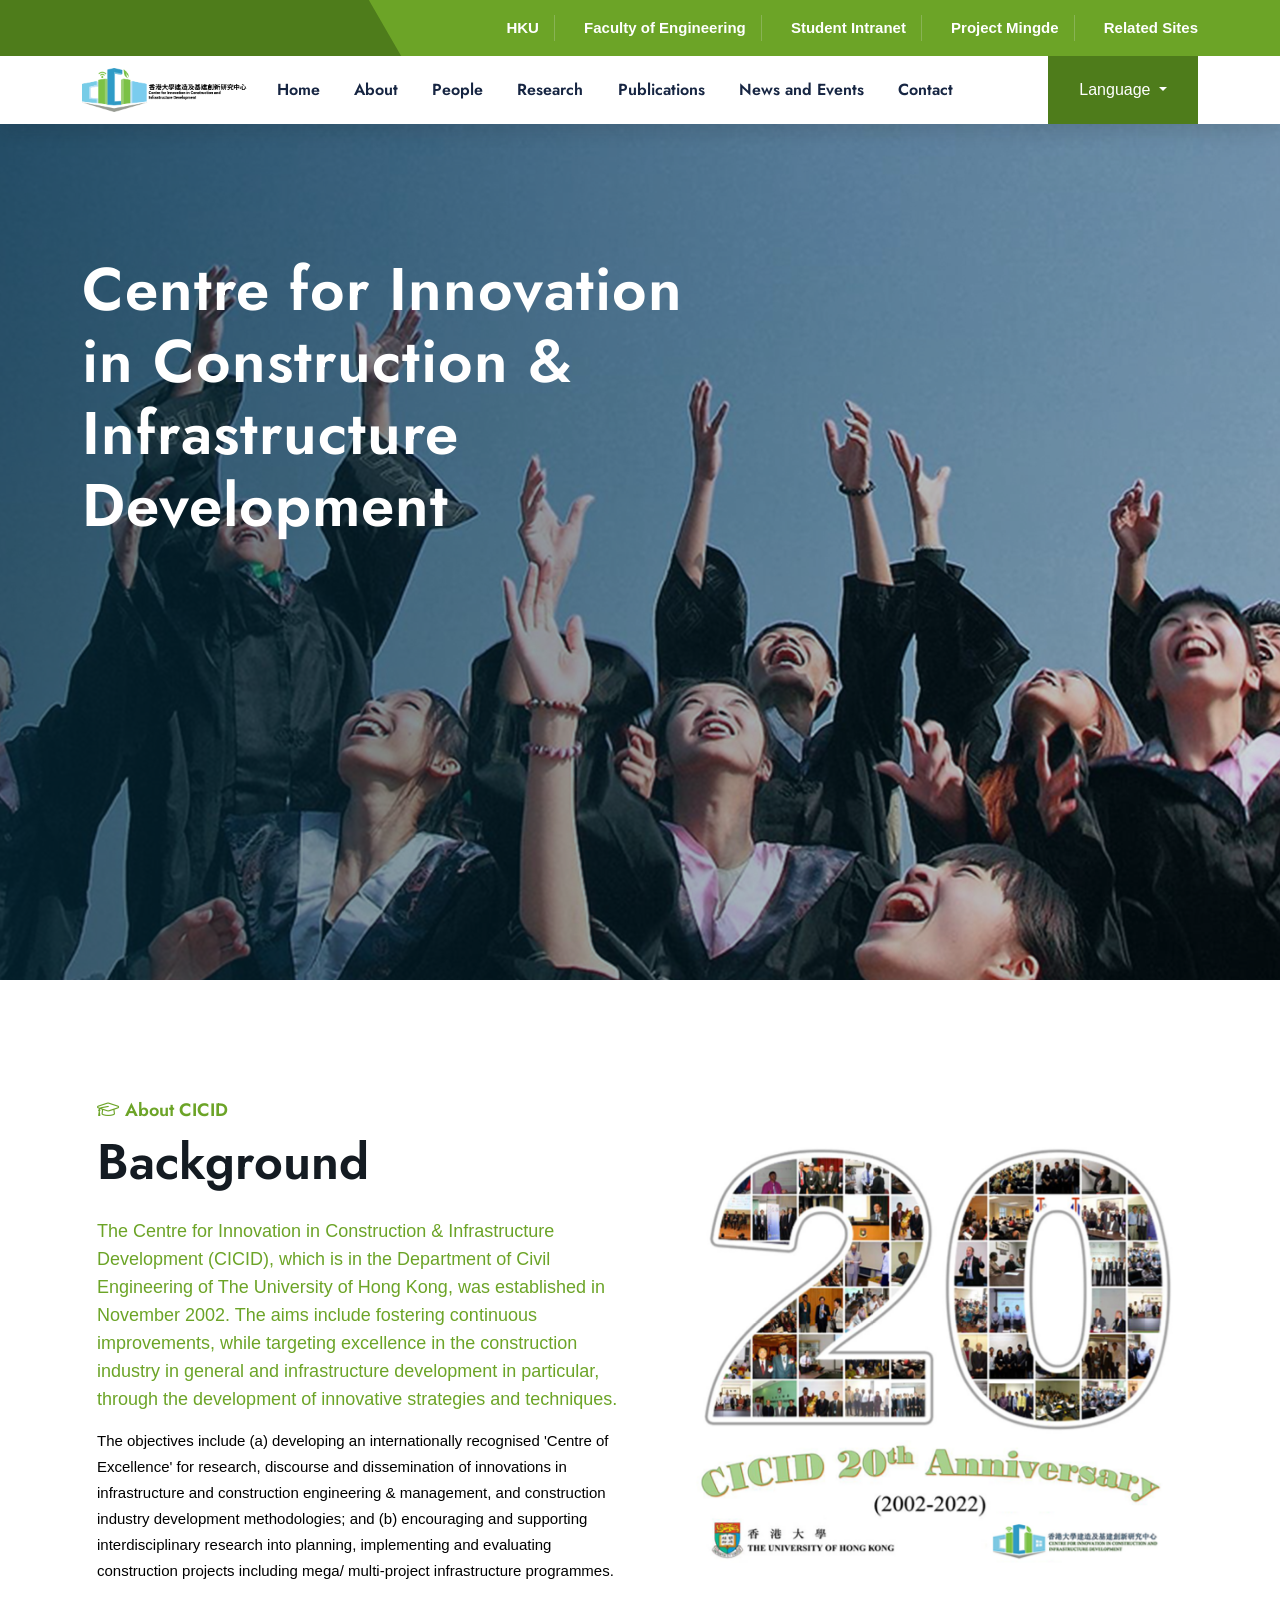
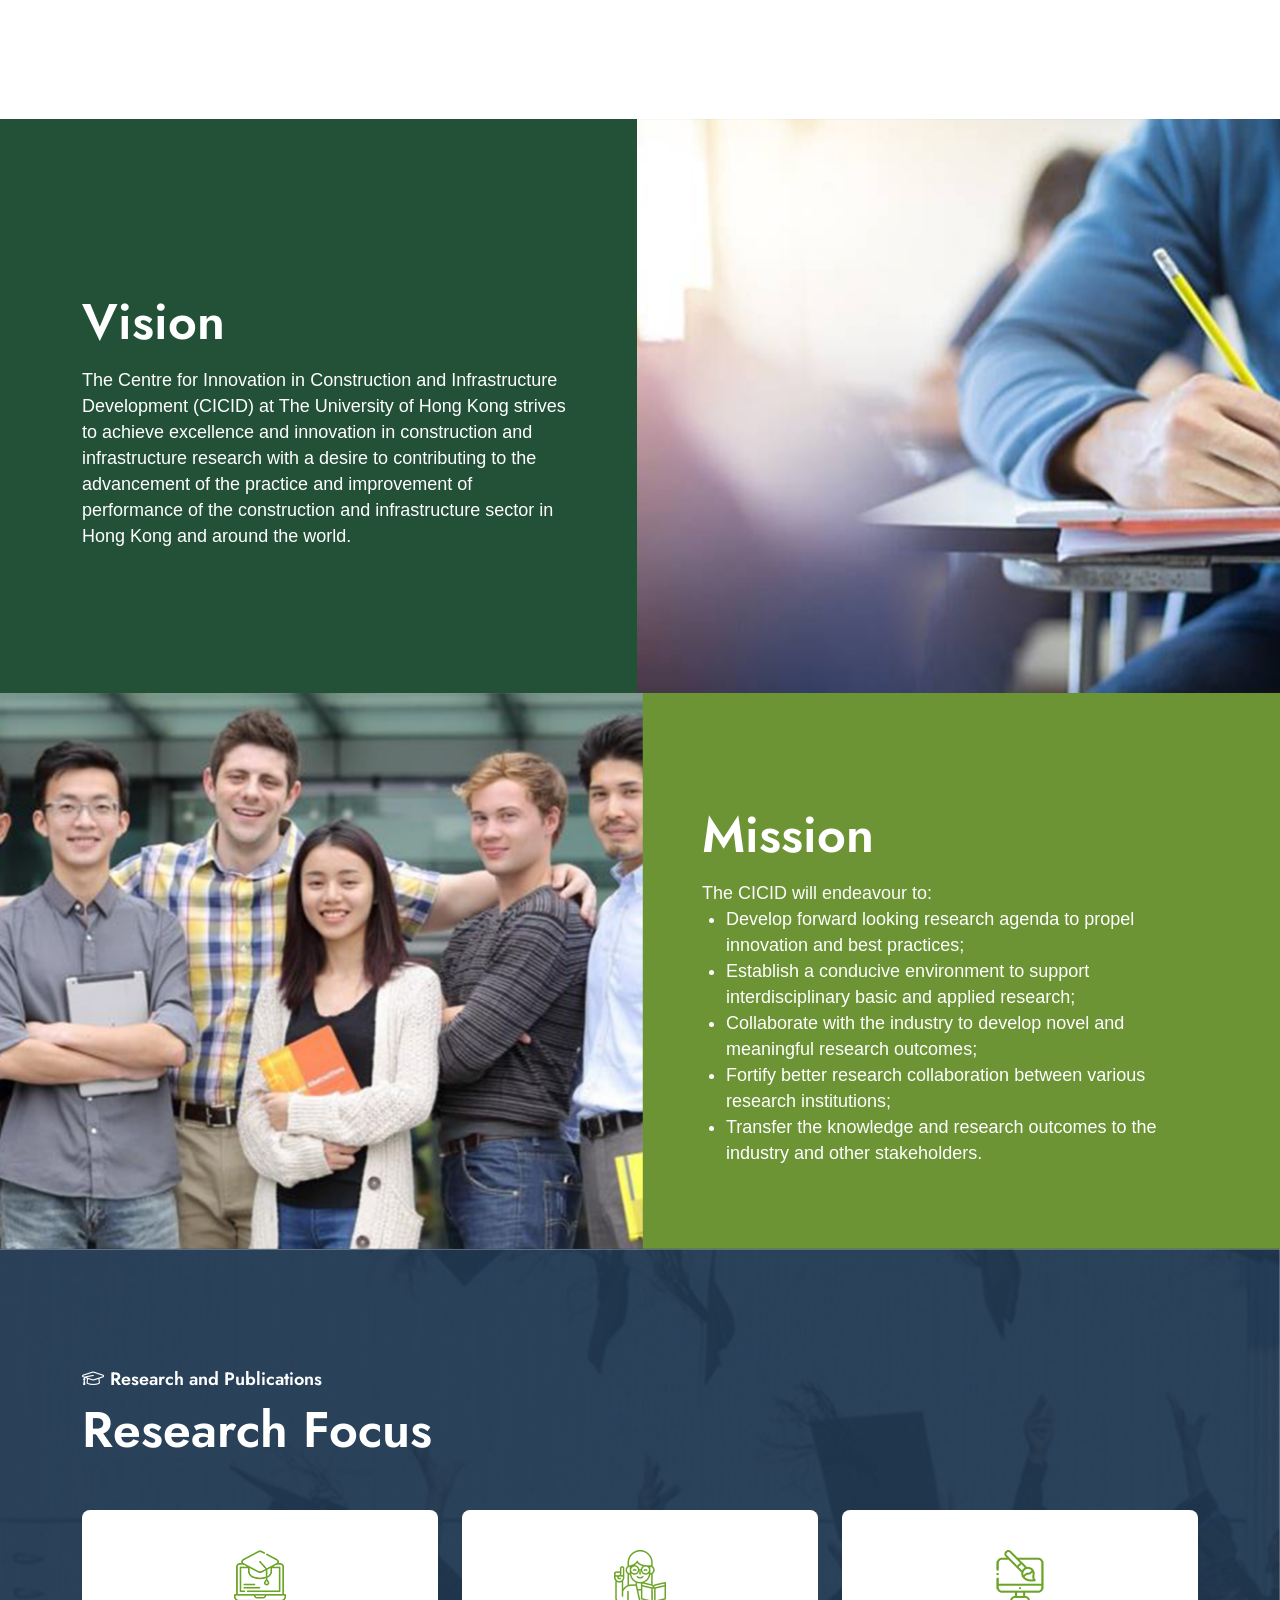
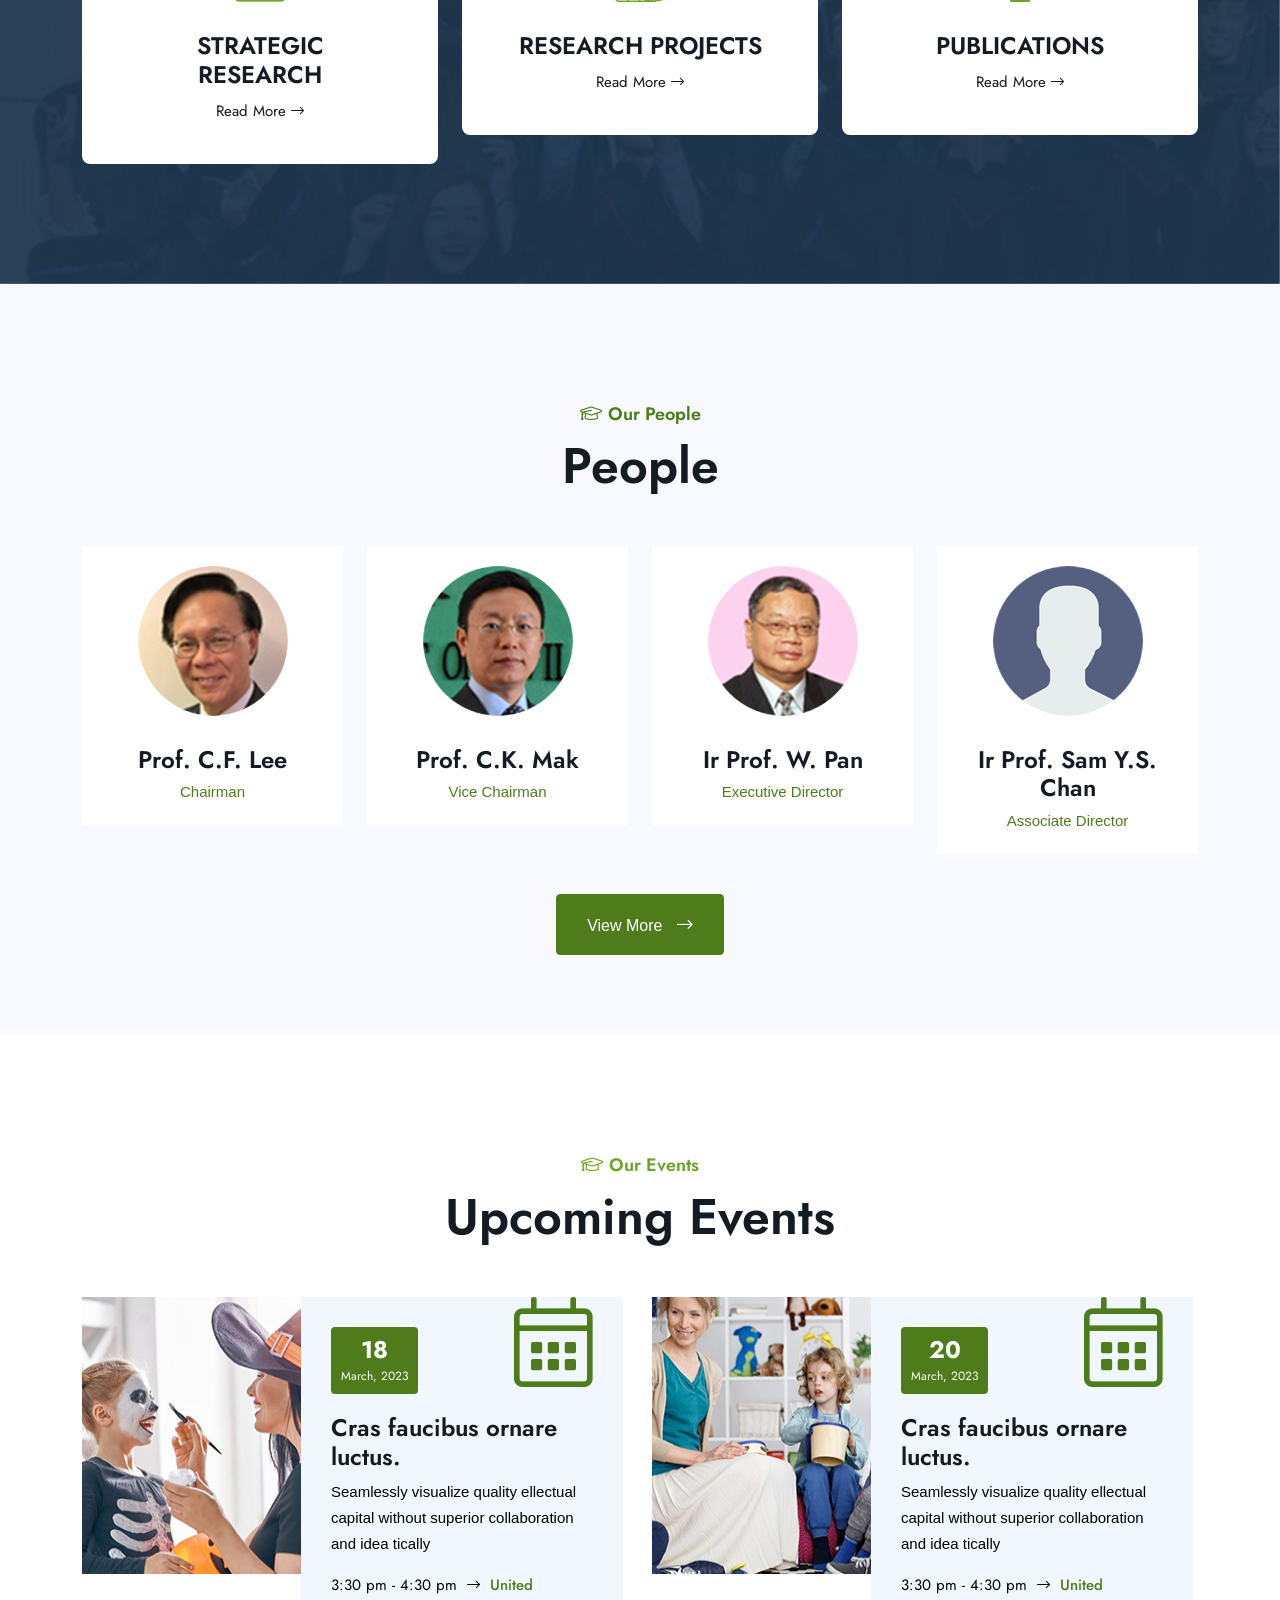
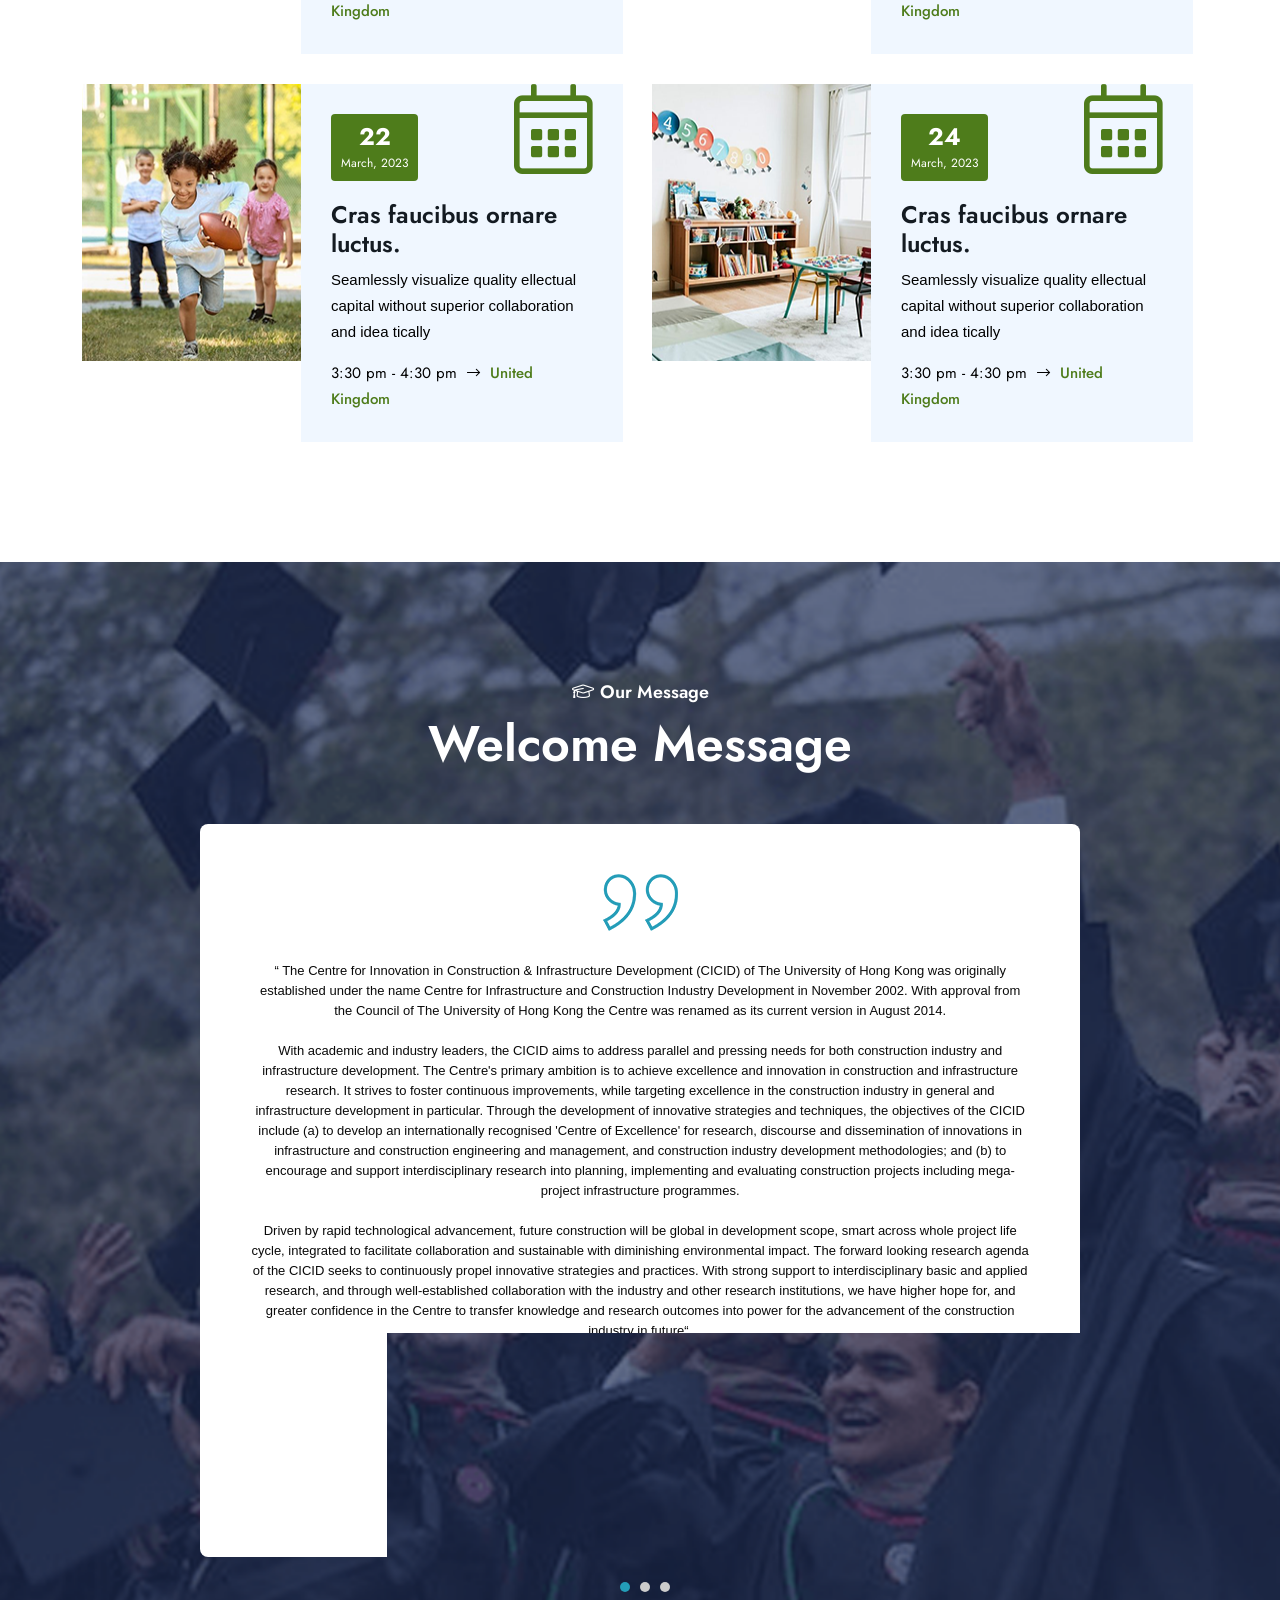
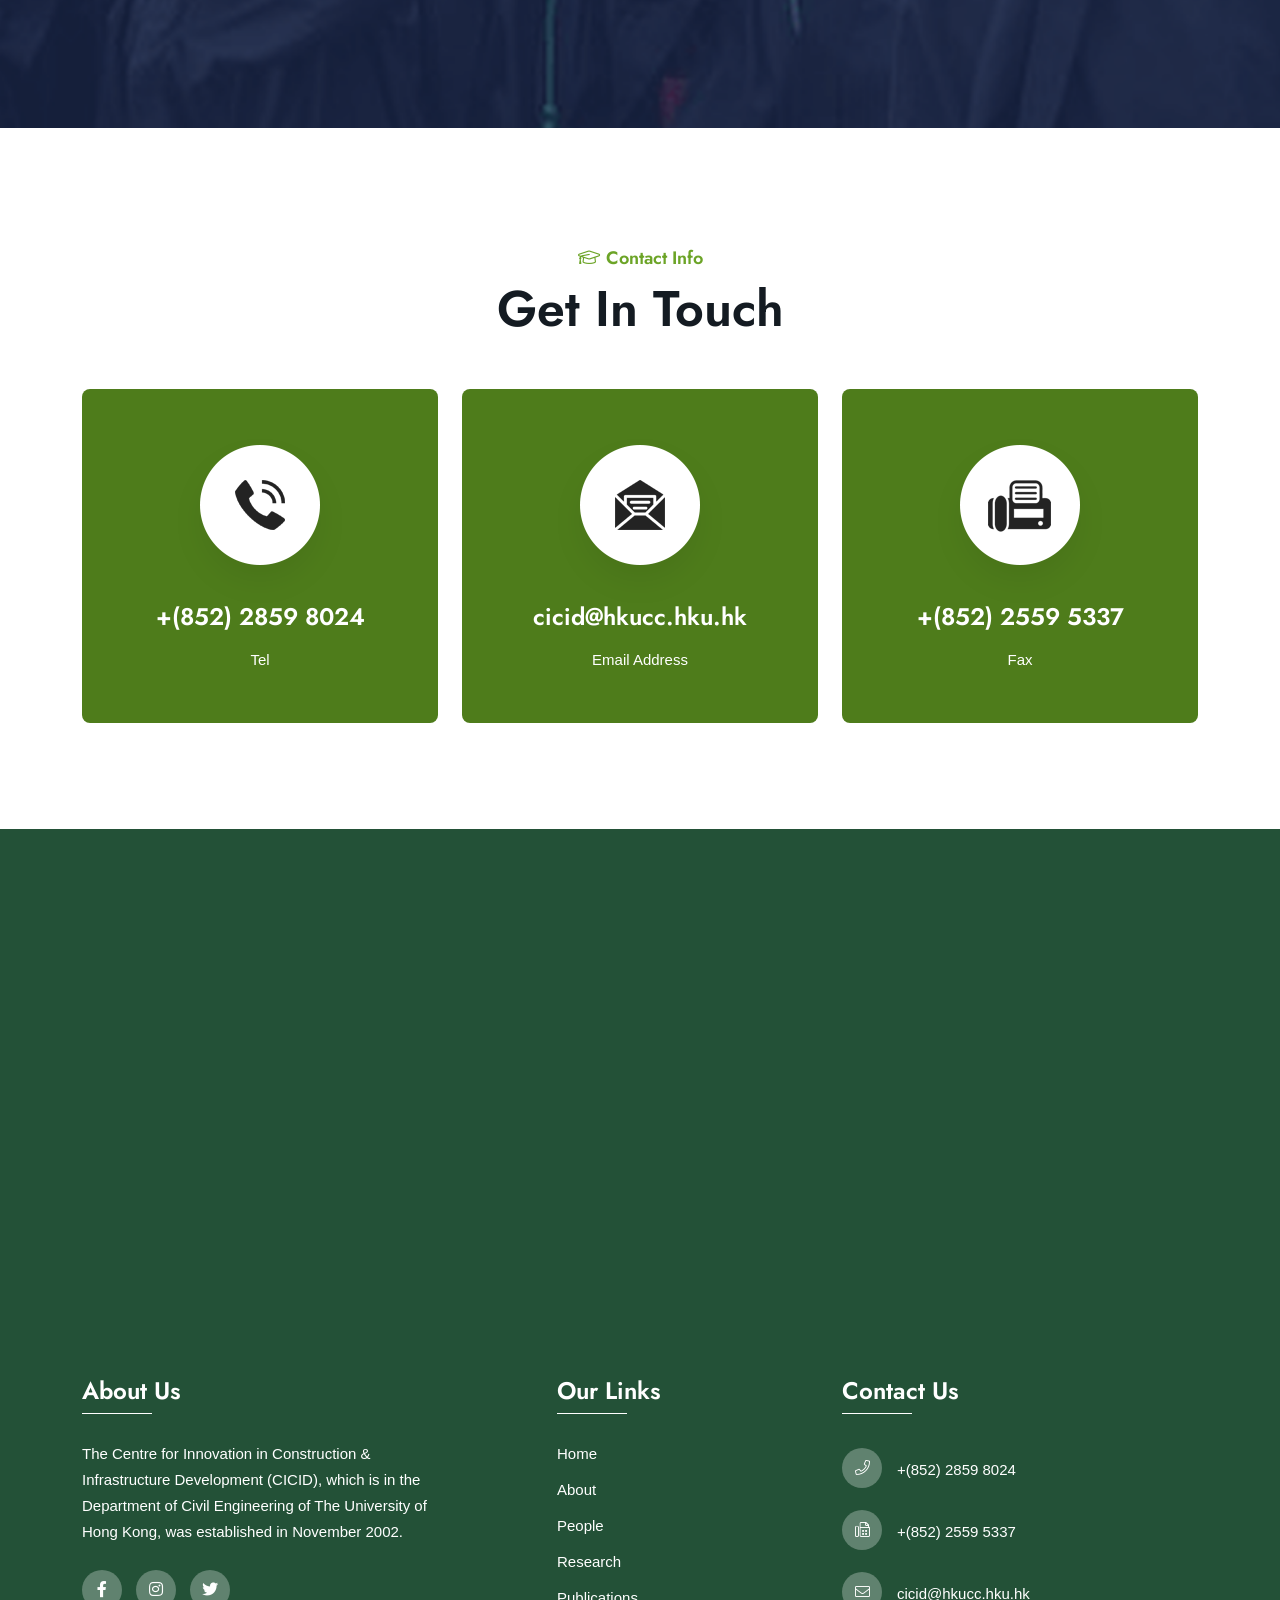
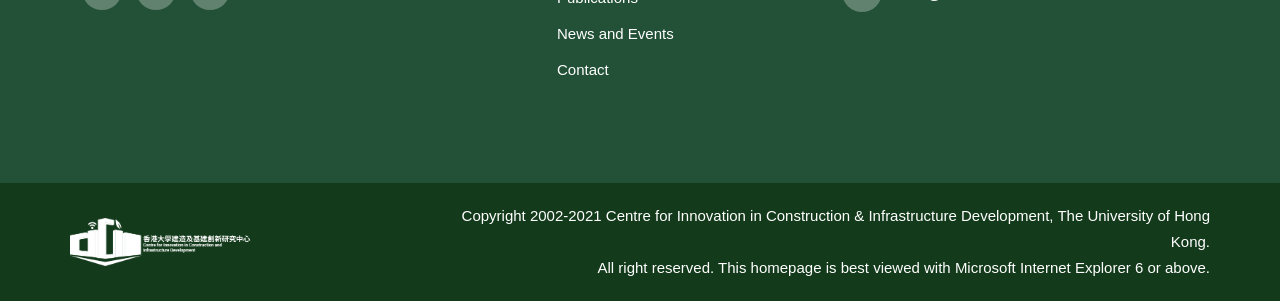
==== commit f848680a: "add events" ====
--- a/index.html
+++ b/index.html
@@ -35,6 +35,55 @@
 <!-- header -->
 <header class="header-area header-three">
     <div class="menu-area" id="header-sticky">
+
+        <div class="header-top second-header d-none d-md-block">
+            <div class="container">
+                <div class="row align-items-center">
+                    <div class="col-lg-12 d-none d-lg-block text-right">
+                        <div class="header-cta">
+                            <ul>
+                                <li>
+                                    <div class="call-box">
+                                        <div class="text">
+                                            <strong><a href="#">HKU</a></strong>
+                                        </div>
+                                    </div>
+                                </li>
+                                <li>
+                                    <div class="call-box">
+                                        <div class="text">
+                                            <strong><a href="#">Faculty of Engineering</a></strong>
+                                        </div>
+                                    </div>
+                                </li>
+                                <li>
+                                    <div class="call-box">
+                                        <div class="text">
+                                            <strong><a href="#">Student Intranet</a></strong>
+                                        </div>
+                                    </div>
+                                </li>
+                                <li>
+                                    <div class="call-box">
+                                        <div class="text">
+                                            <strong><a href="#">Project Mingde</a></strong>
+                                        </div>
+                                    </div>
+                                </li>
+                                <li>
+                                    <div class="call-box">
+                                        <div class="text">
+                                            <strong><a href="#">Related Sites</a></strong>
+                                        </div>
+                                    </div>
+                                </li>
+                            </ul>
+                        </div>
+                    </div>
+
+                </div>
+            </div>
+        </div>
         <div class="container">
             <div class="second-menu">
                 <div class="row align-items-center">
@@ -413,6 +462,96 @@
         </div>
     </section>
     <!-- team-area-end -->
+
+    <!-- event-area -->
+    <section class="event event02 pt-120 pb-90 p-relative fix">
+        <div class="container">
+            <div class="row">
+                <div class="col-lg-12 p-relative">
+                    <div class="section-title center-align mb-50 text-center wow fadeInDown animated" data-animation="fadeInDown" data-delay=".4s">
+                        <h5><i class="fal fa-graduation-cap"></i> Our Events</h5>
+                        <h2>
+                            Upcoming Events
+                        </h2>
+
+                    </div>
+                </div>
+
+            </div>
+            <div class="row">
+
+                <div class="col-lg-6 col-md-6  wow fadeInUp animated" data-animation="fadeInUp" data-delay=".4s">
+                    <div class="event-item mb-30 hover-zoomin">
+                        <div class="thumb">
+                            <a href="#"> <img src="img/bg/evn-img-01.png" alt="contact-bg-an-01"></a>
+                        </div>
+                        <div class="event-content">
+                            <div class="text">
+                                <div class="icon"><i class="fal fa-calendar-alt"></i></div>
+                                <div class="date"><strong>18</strong> March, 2023</div>
+                                <h3><a href="#"> Cras faucibus ornare luctus.</a></h3>
+                                <p>Seamlessly visualize quality ellectual capital without superior collaboration and idea tically</p>
+                                <div class="time">3:30 pm - 4:30 pm <i class="fal fa-long-arrow-right"></i> <strong>United Kingdom</strong></div>
+                            </div>
+
+                        </div>
+                    </div>
+                </div>
+                <div class="col-lg-6 col-md-6  wow fadeInUp animated" data-animation="fadeInUp" data-delay=".4s">
+                    <div class="event-item mb-30 hover-zoomin">
+                        <div class="thumb">
+                            <a href="#"><img src="img/bg/evn-img-02.png" alt="contact-bg-an-01"></a>
+                        </div>
+                        <div class="event-content">
+                            <div class="text">
+                                <div class="icon"><i class="fal fa-calendar-alt"></i></div>
+                                <div class="date"><strong>20</strong> March, 2023</div>
+                                <h3><a href="#"> Cras faucibus ornare luctus.</a></h3>
+                                <p>Seamlessly visualize quality ellectual capital without superior collaboration and idea tically</p>
+                                <div class="time">3:30 pm - 4:30 pm <i class="fal fa-long-arrow-right"></i> <strong>United Kingdom</strong></div>
+                            </div>
+
+                        </div>
+                    </div>
+                </div>
+                <div class="col-lg-6 col-md-6  wow fadeInUp animated" data-animation="fadeInUp" data-delay=".4s">
+                    <div class="event-item mb-30 hover-zoomin">
+                        <div class="thumb">
+                            <a href="#"><img src="img/bg/evn-img-03.png" alt="contact-bg-an-01"></a>
+                        </div>
+                        <div class="event-content">
+                            <div class="text">
+                                <div class="icon"><i class="fal fa-calendar-alt"></i></div>
+                                <div class="date"><strong>22</strong> March, 2023</div>
+                                <h3><a href="#"> Cras faucibus ornare luctus.</a></h3>
+                                <p>Seamlessly visualize quality ellectual capital without superior collaboration and idea tically</p>
+                                <div class="time">3:30 pm - 4:30 pm <i class="fal fa-long-arrow-right"></i> <strong>United Kingdom</strong></div>
+                            </div>
+
+                        </div>
+                    </div>
+                </div>
+                <div class="col-lg-6 col-md-6  wow fadeInUp animated" data-animation="fadeInUp" data-delay=".4s">
+                    <div class="event-item mb-30 hover-zoomin">
+                        <div class="thumb">
+                            <a href="#"><img src="img/bg/evn-img-04.png" alt="contact-bg-an-01"></a>
+                        </div>
+                        <div class="event-content">
+                            <div class="text">
+                                <div class="icon"><i class="fal fa-calendar-alt"></i></div>
+                                <div class="date"><strong>24</strong> March, 2023</div>
+                                <h3><a href="#"> Cras faucibus ornare luctus.</a></h3>
+                                <p>Seamlessly visualize quality ellectual capital without superior collaboration and idea tically</p>
+                                <div class="time">3:30 pm - 4:30 pm <i class="fal fa-long-arrow-right"></i> <strong>United Kingdom</strong></div>
+                            </div>
+
+                        </div>
+                    </div>
+                </div>
+            </div>
+        </div>
+    </section>
+    <!-- courses-area -->
 
     <!-- testimonial-area -->
     <section class="testimonial-area text-center pt-120 pb-120"
@@ -751,7 +890,8 @@
             <div class="row align-items-center">
                 <div class="col-lg-4">
                     <div class="copy-text">
-                        <a href="index.html"><img alt="img" src="img/logo_2.png" style="filter: brightness(0) invert(1);"></a>
+                        <a href="index.html"><img alt="img" src="img/logo_2.png"
+                                                  style="filter: brightness(0) invert(1);"></a>
                     </div>
                 </div>
                 <div class="col-lg-8 text-lg-end text-center">
--- a/css/style.css
+++ b/css/style.css
@@ -4988,11 +4988,11 @@
 
 .event-item:hover .event-content {
     background: #6ca427;
-    color: #96bece;
+    color: #ffffff;
 }
 
 .event-item:hover .event-content .time {
-    color: #bbeafe;
+    color: #ffffff;
 }
 
 .event-item:hover .event-content .time strong, .event-item:hover .event-content h3 a {
@@ -5084,7 +5084,7 @@
     right: 30px;
     top: 0;
     font-size: 90px;
-    color: #dfeeff;
+    color: #4e7c1b;
 }
 
 .event03 .event-content, .event03 .event-item {
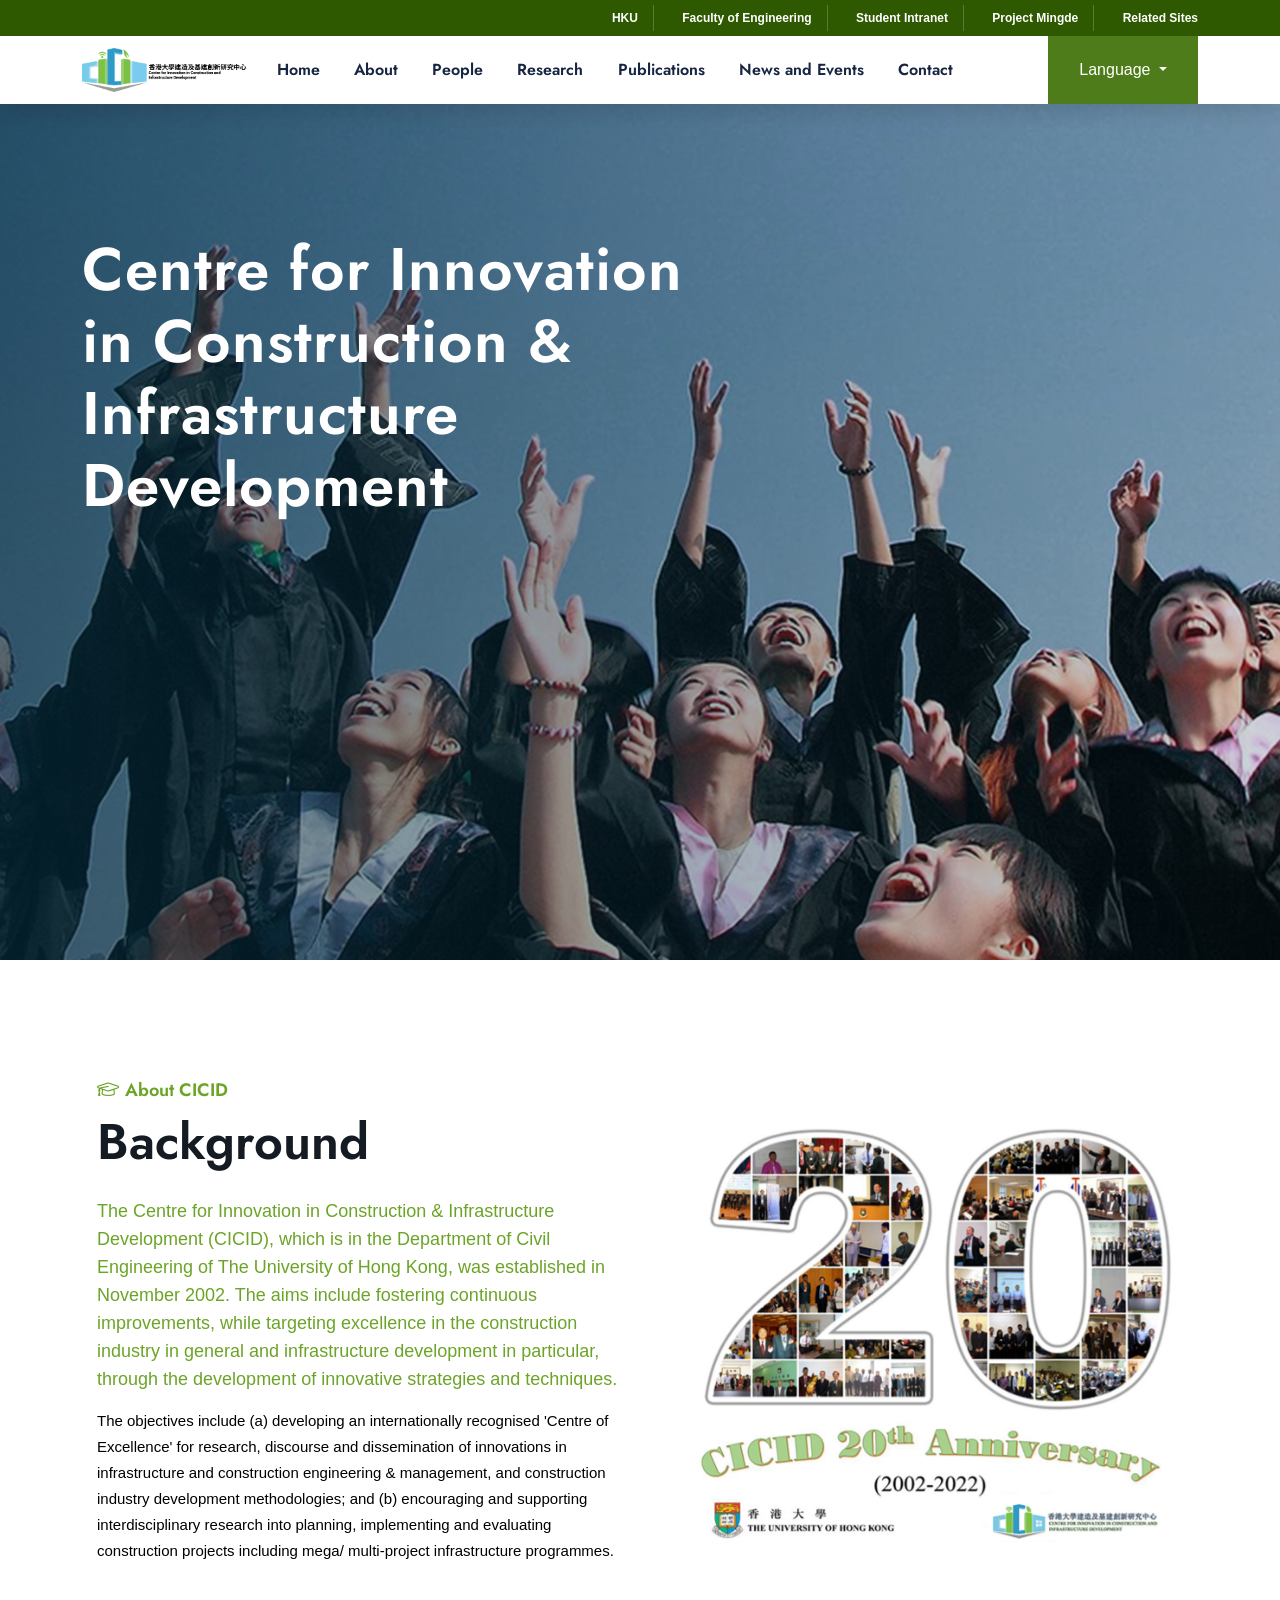
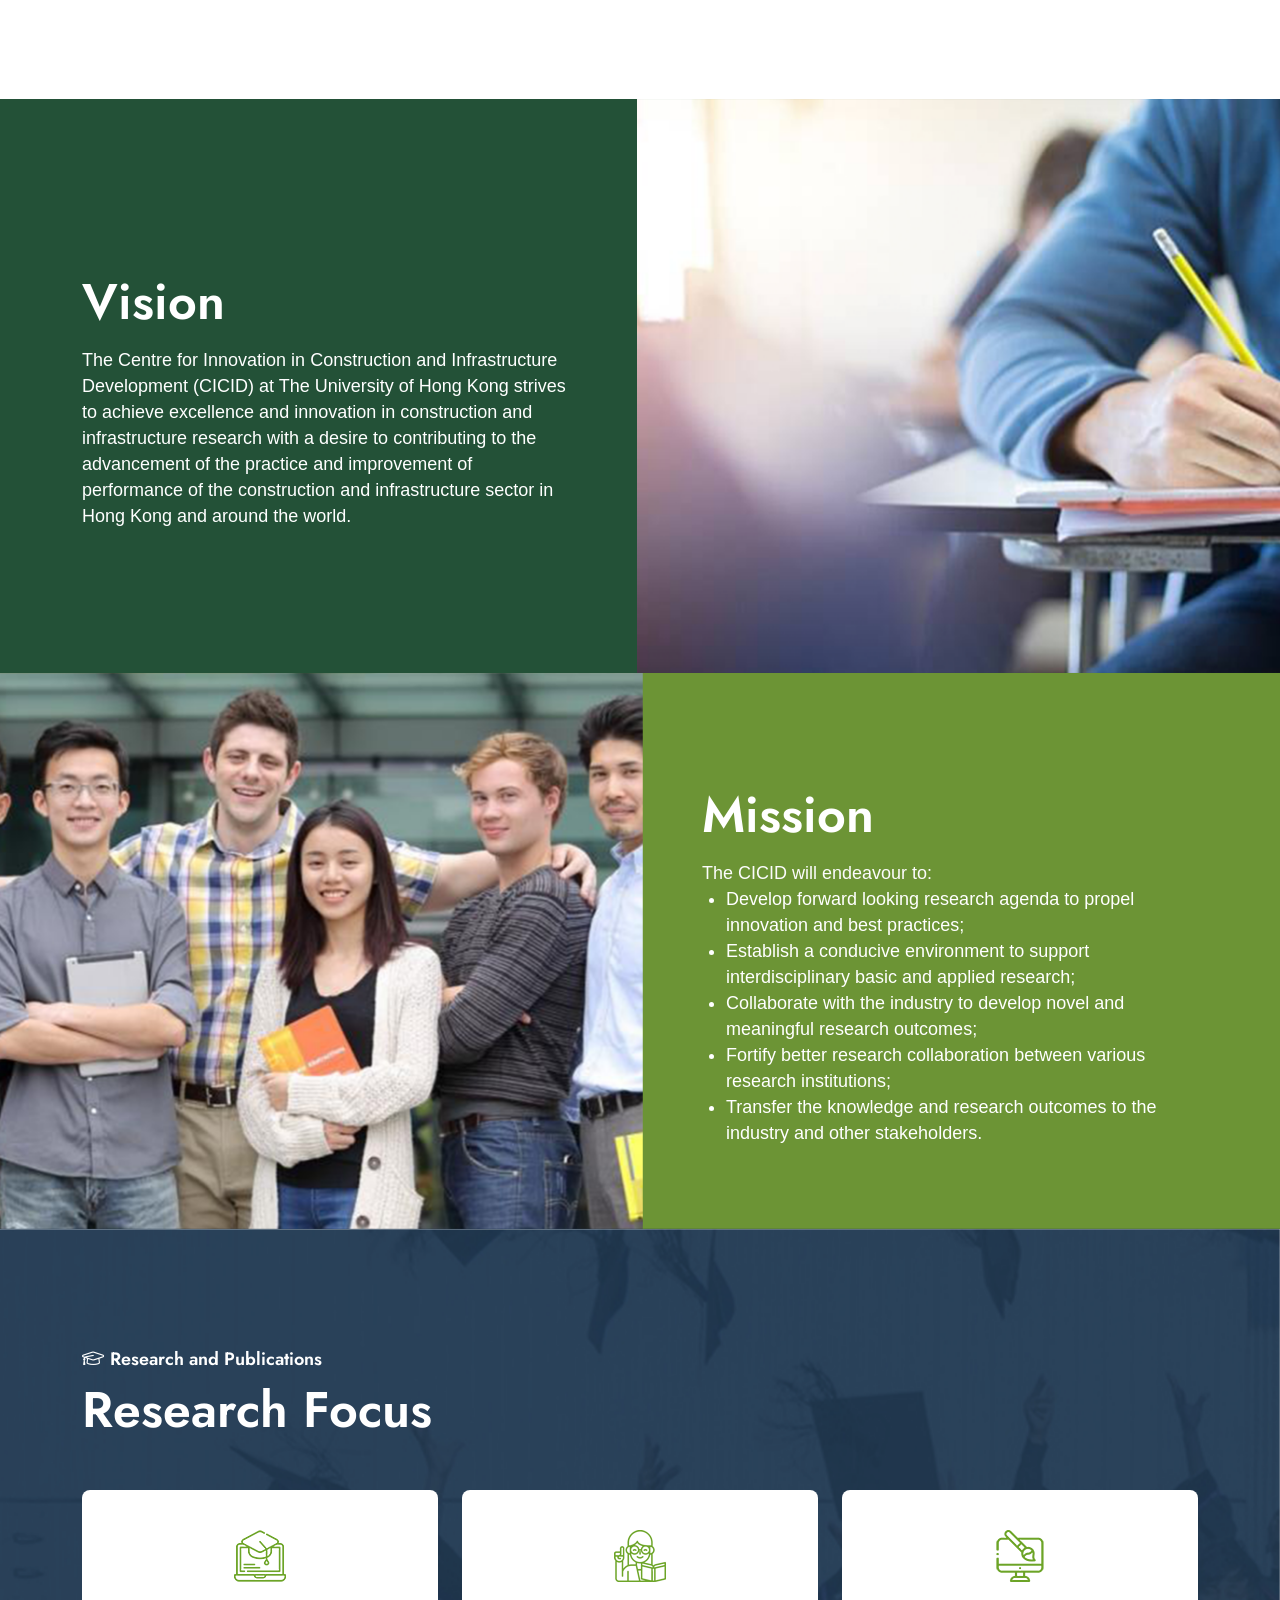
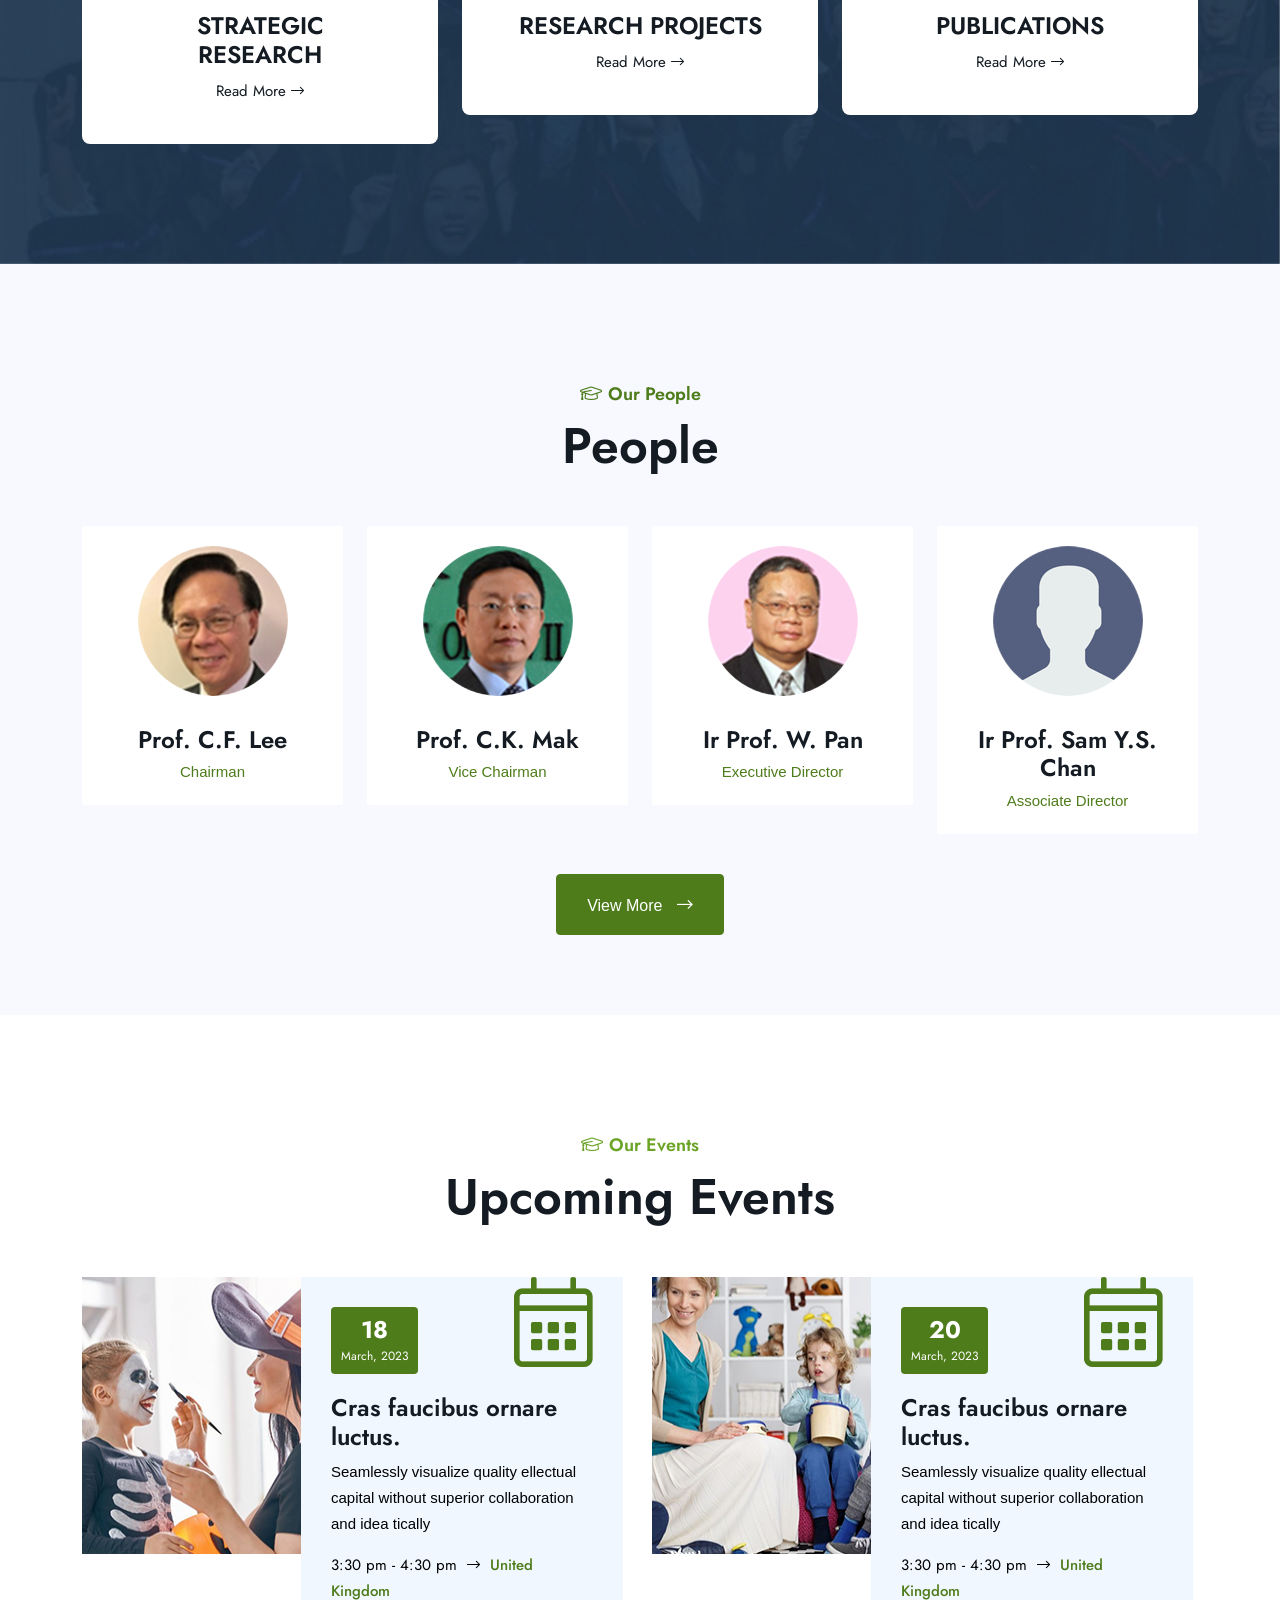
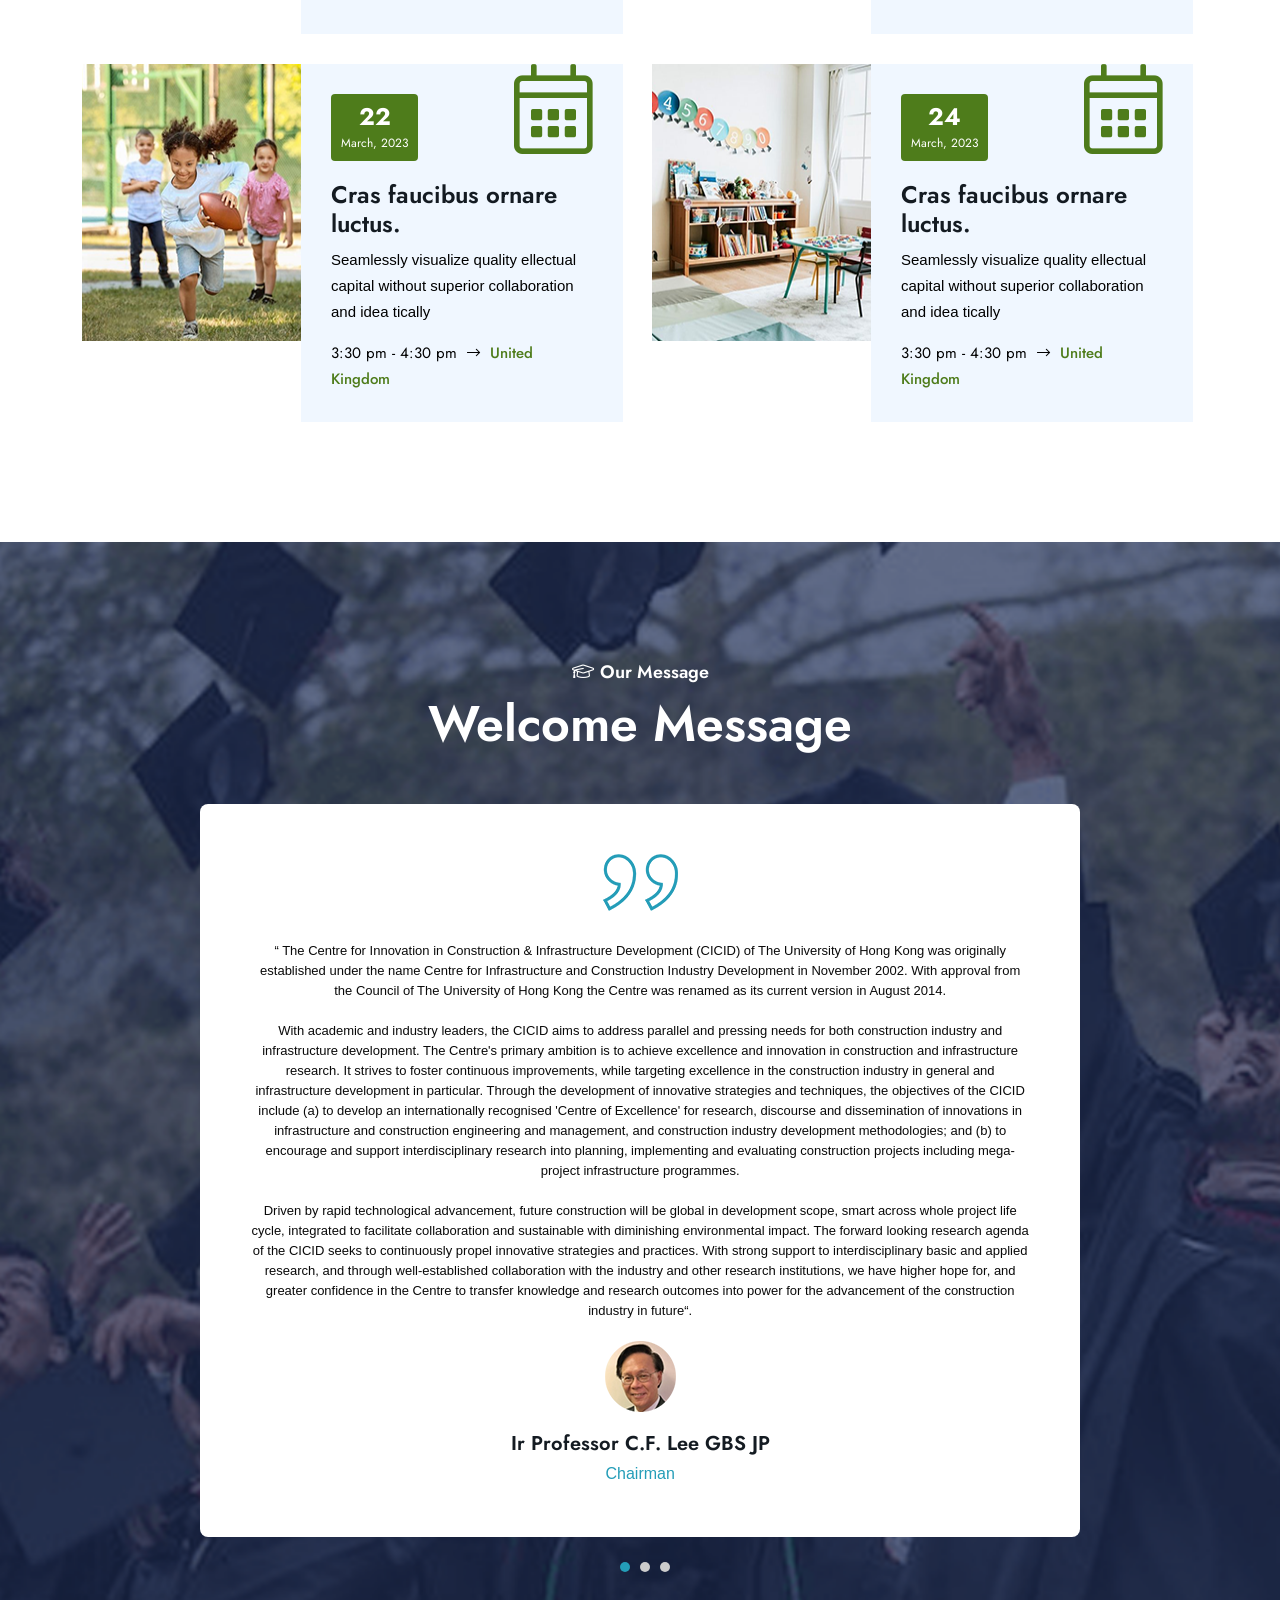
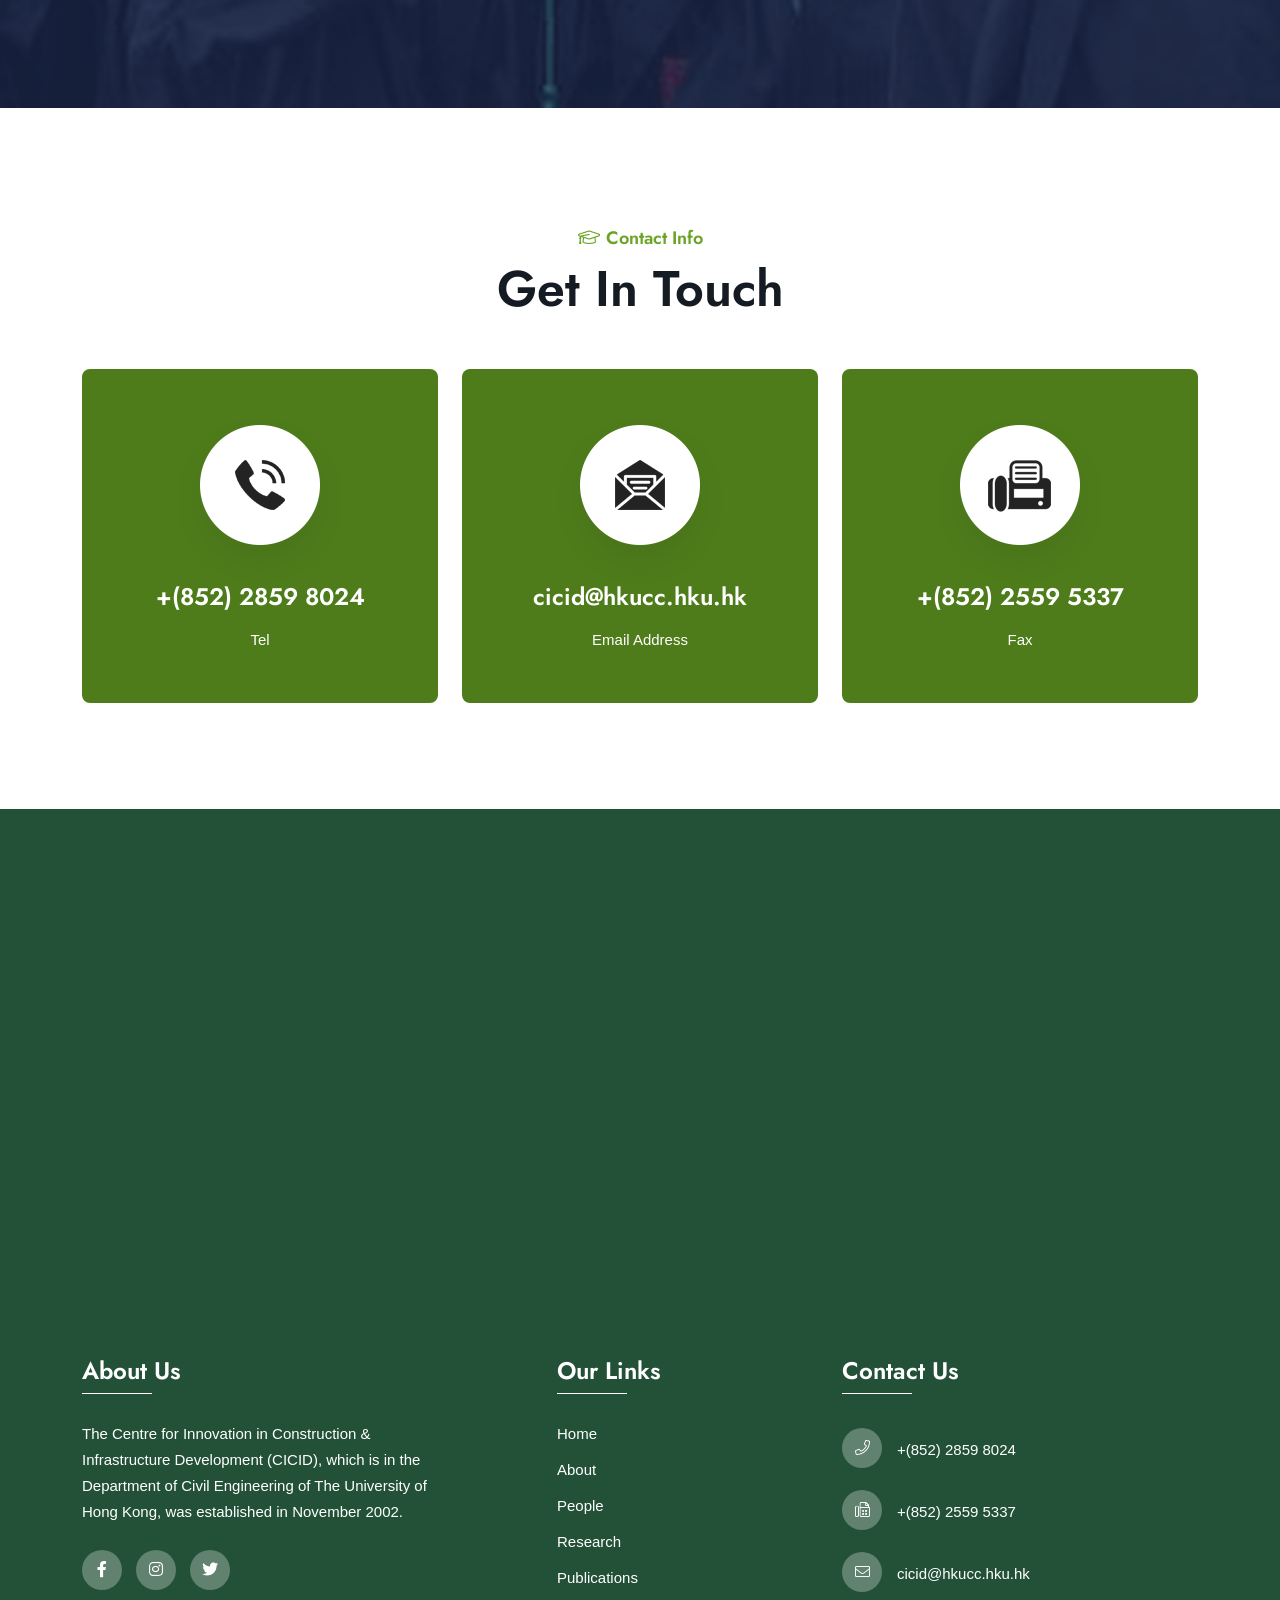
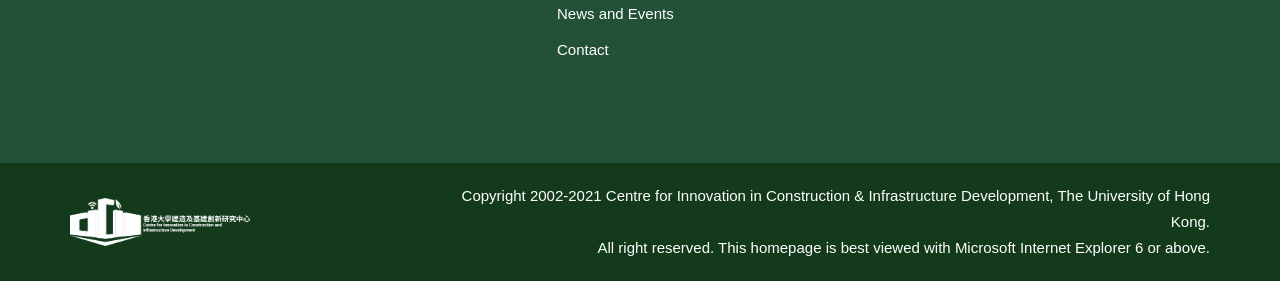
==== commit 48b779db: "add events" ====
--- a/index.html
+++ b/index.html
@@ -35,8 +35,7 @@
 <!-- header -->
 <header class="header-area header-three">
     <div class="menu-area" id="header-sticky">
-
-        <div class="header-top second-header d-none d-md-block">
+        <div class="header-top second-header d-block">
             <div class="container">
                 <div class="row align-items-center">
                     <div class="col-lg-12 d-none d-lg-block text-right">
--- a/css/style.css
+++ b/css/style.css
@@ -870,12 +870,13 @@
 
 .second-header {
     border: none;
-    padding-bottom: 15px;
+    padding-bottom: 5px;
     background: #141b22;
-    padding-top: 15px;
+    padding-top: 5px;
     color: #fff;
     position: relative;
     z-index: 1;
+    font-size: 12px;
 }
 
 .second-header::before {
@@ -883,7 +884,7 @@
     height: 100%;
     position: absolute;
     width: 32%;
-    background: #4e7c1b;
+    background: #2f5900;
     top: 0;
     z-index: -1;
     left: -25px;
@@ -1100,7 +1101,7 @@
 }
 
 .header-three .second-header {
-    background: #6ca427;
+    background: #2f5900;
 }
 
 .header-three .menu-area::before {
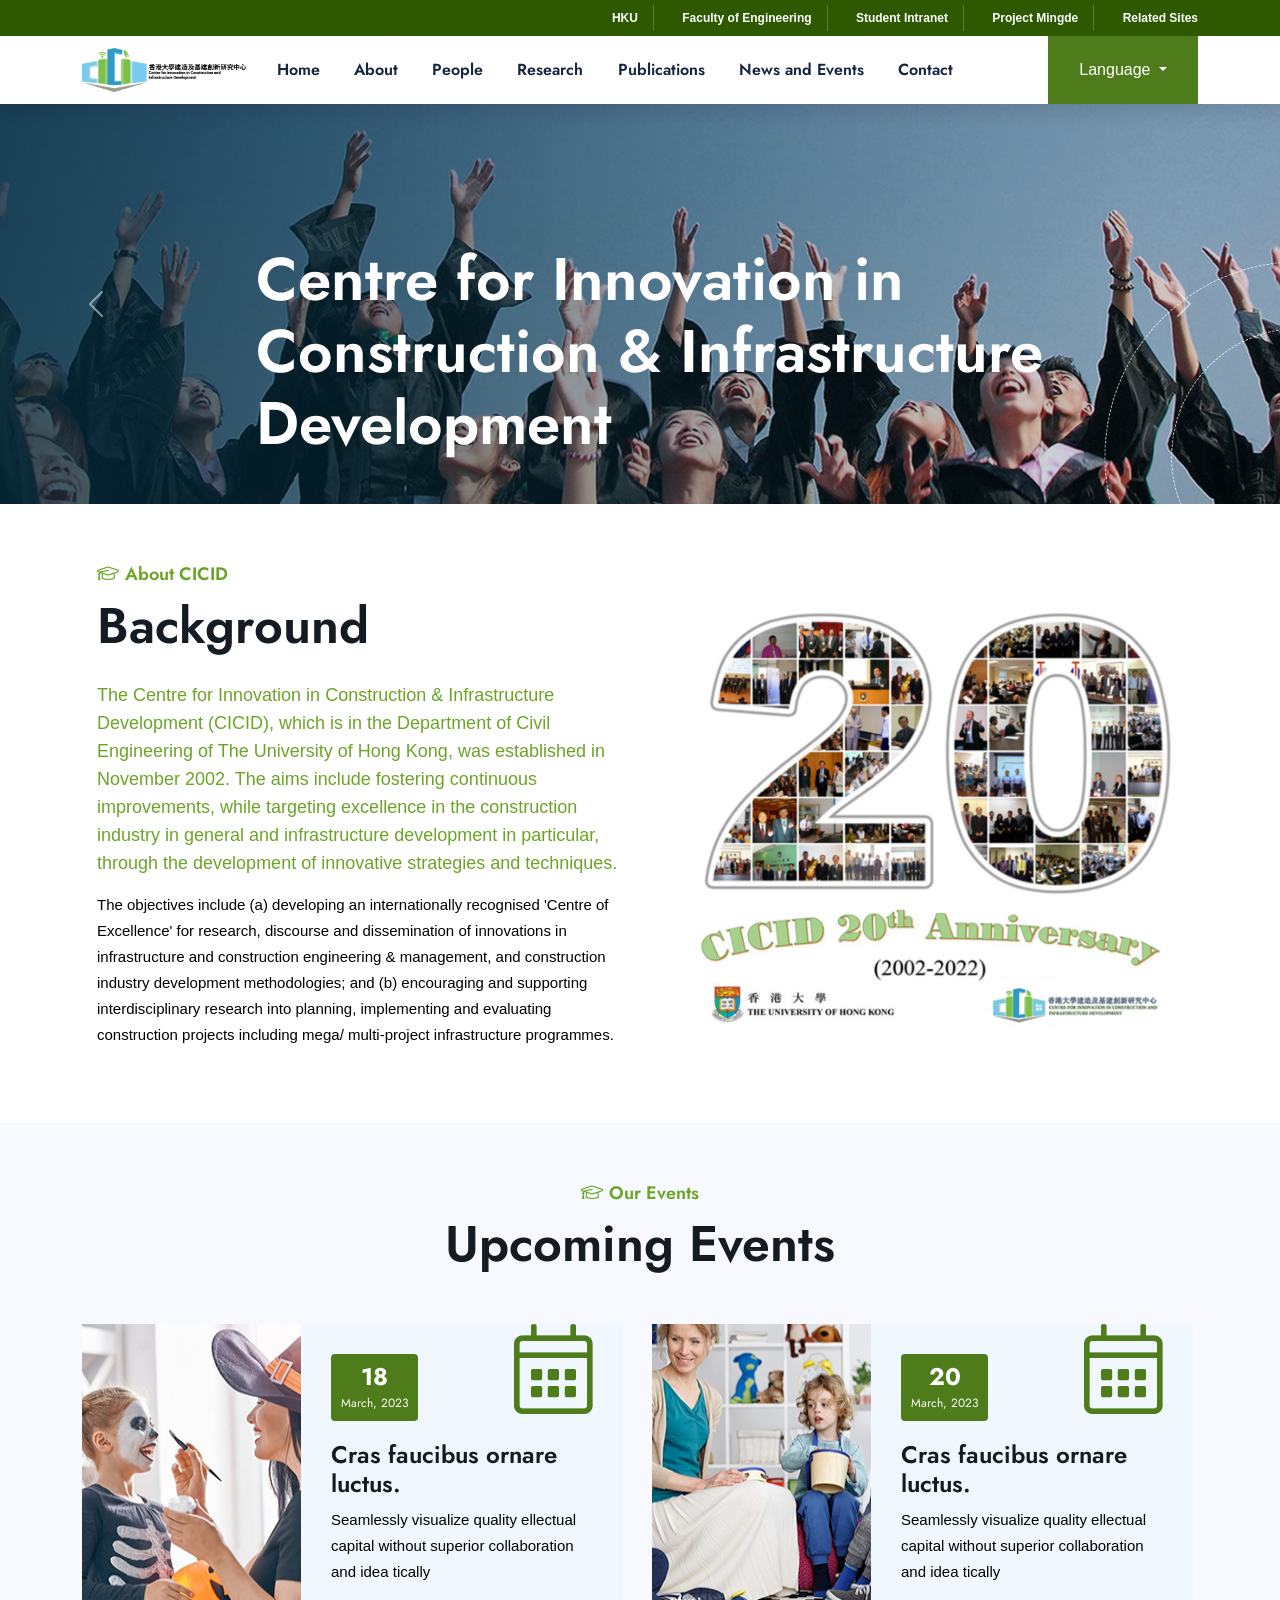
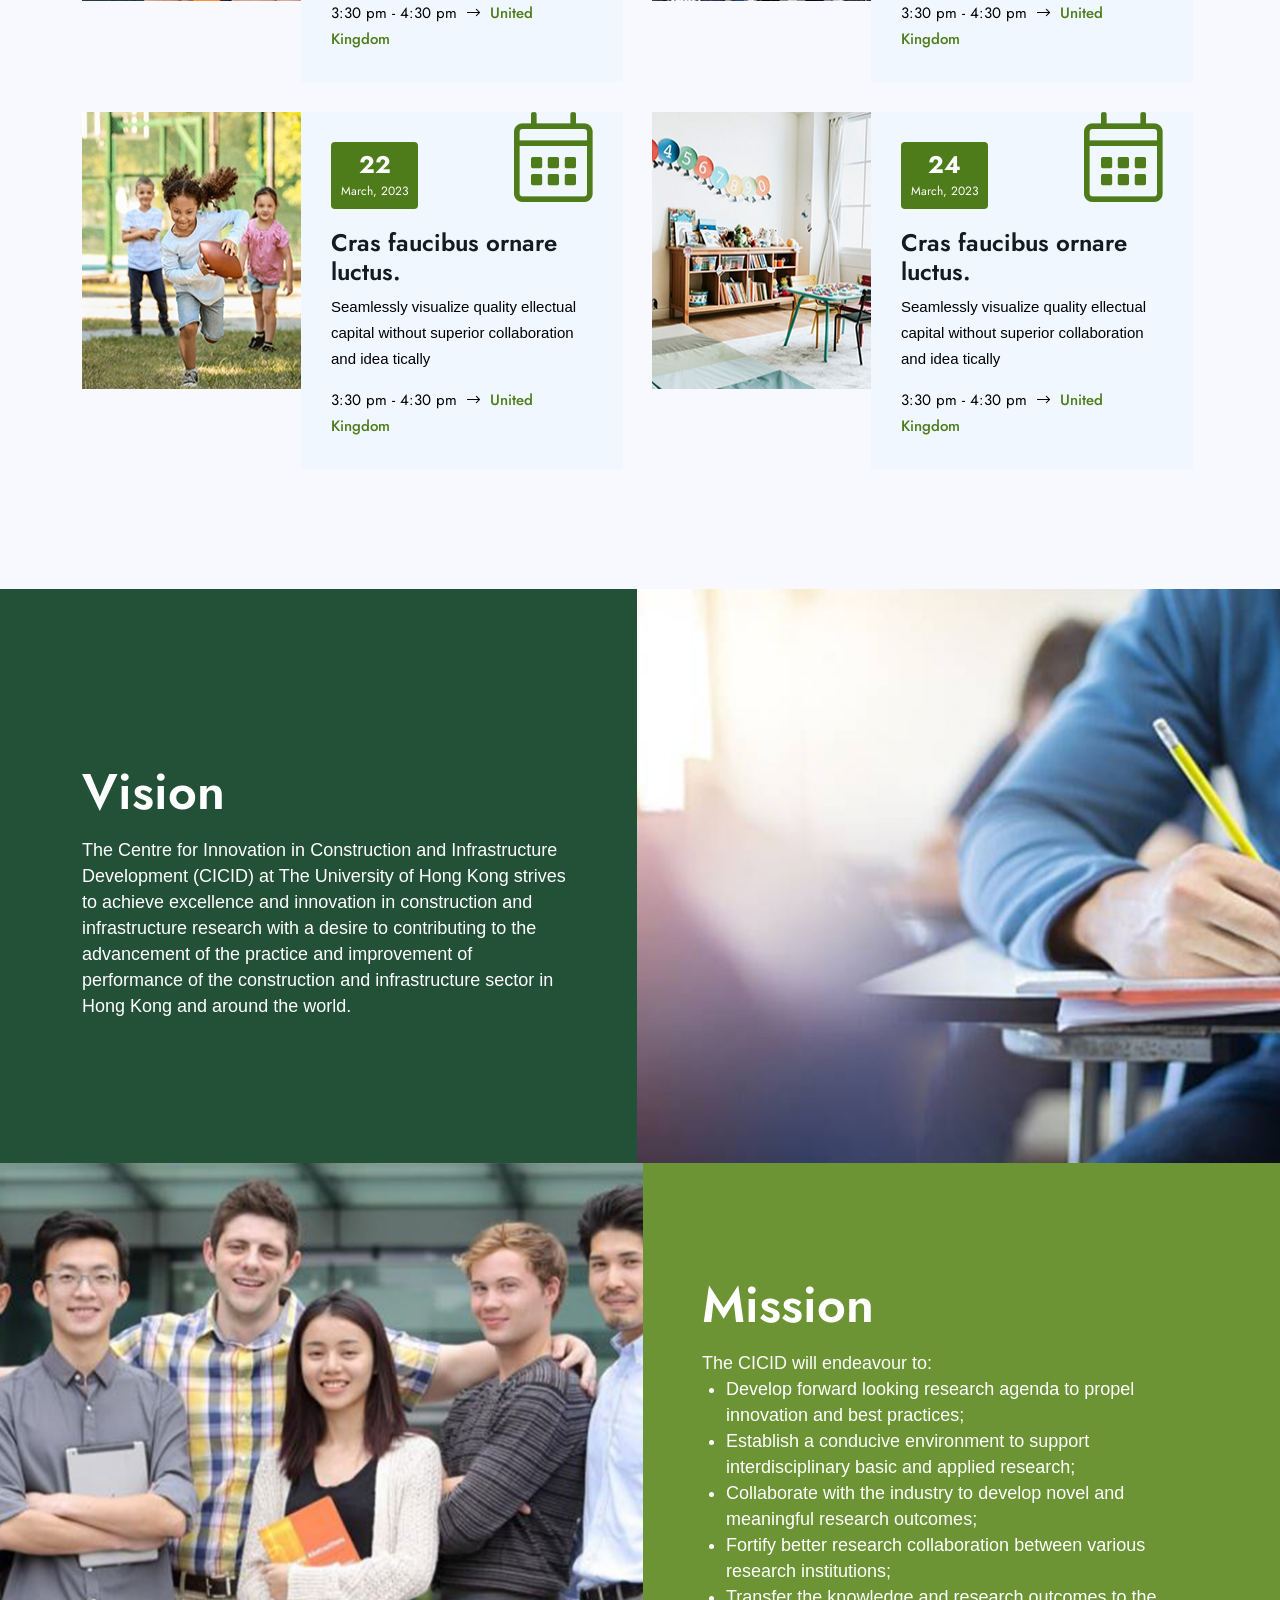
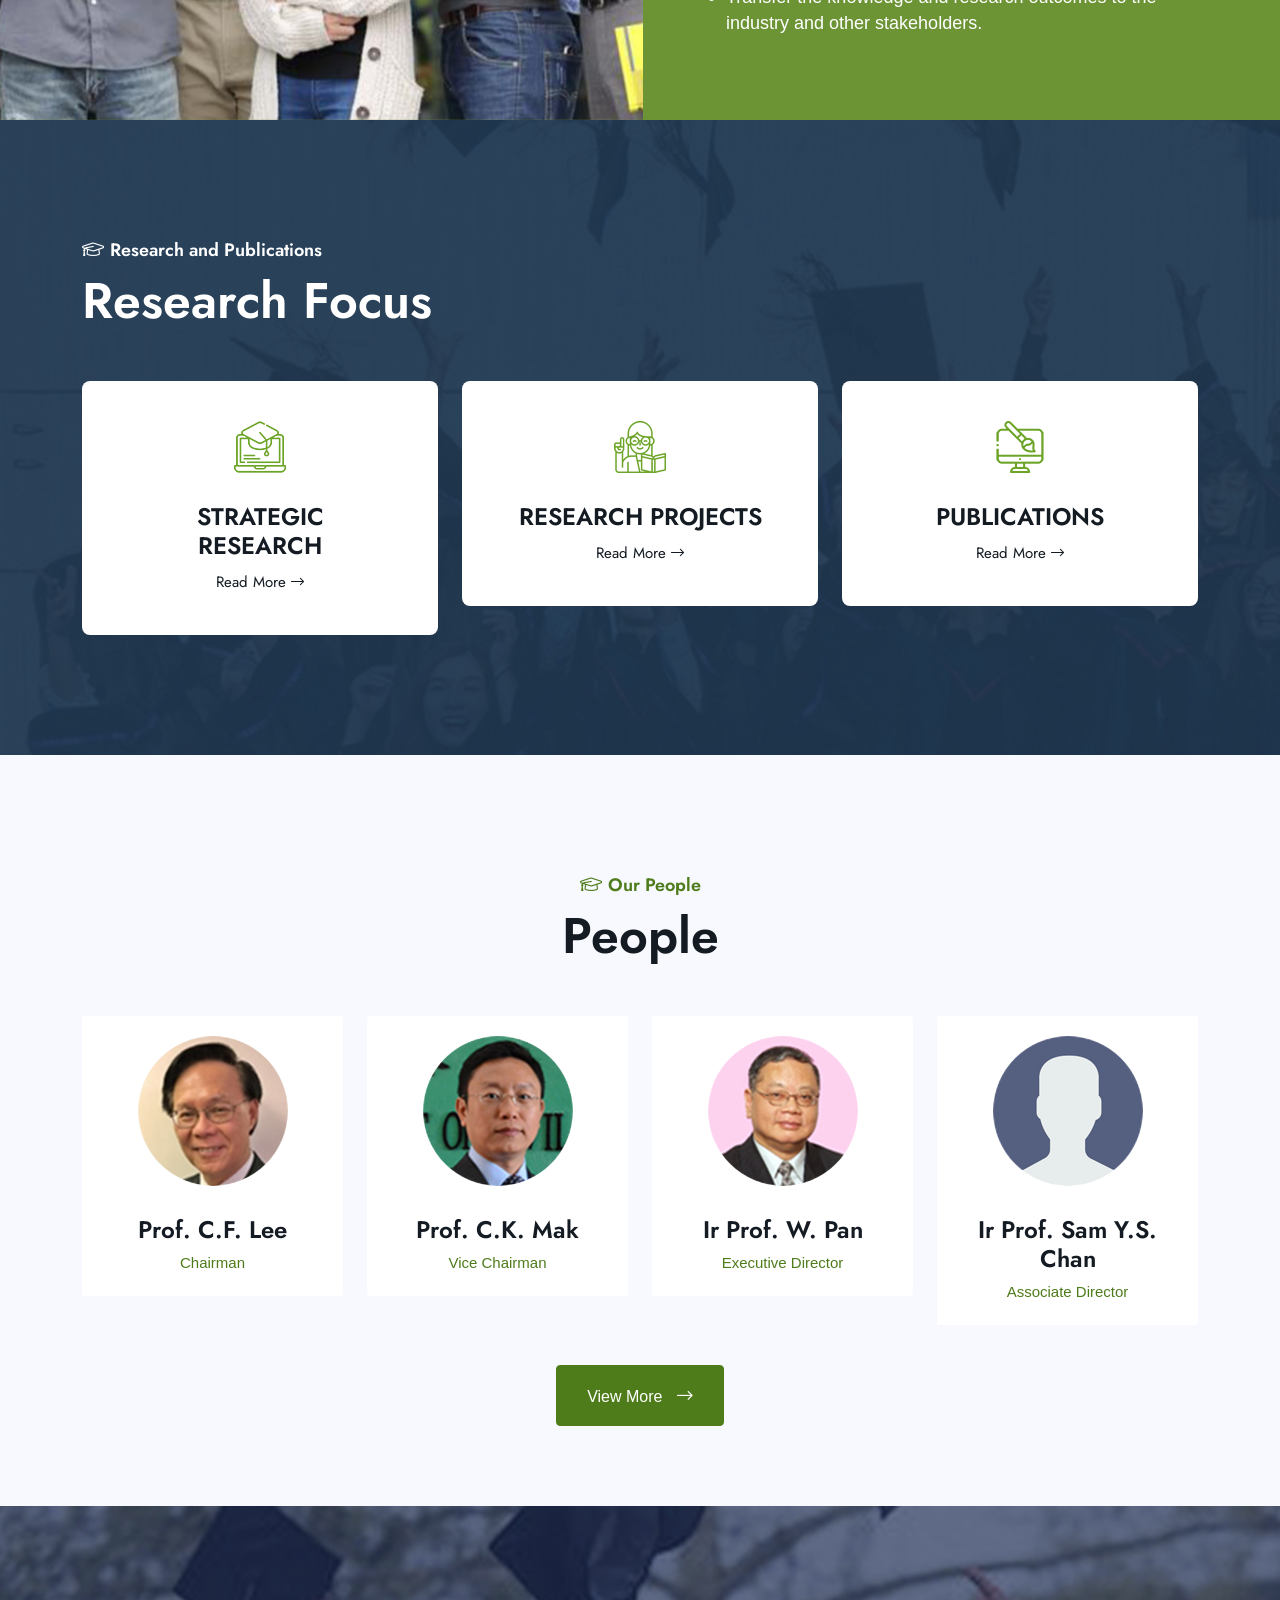
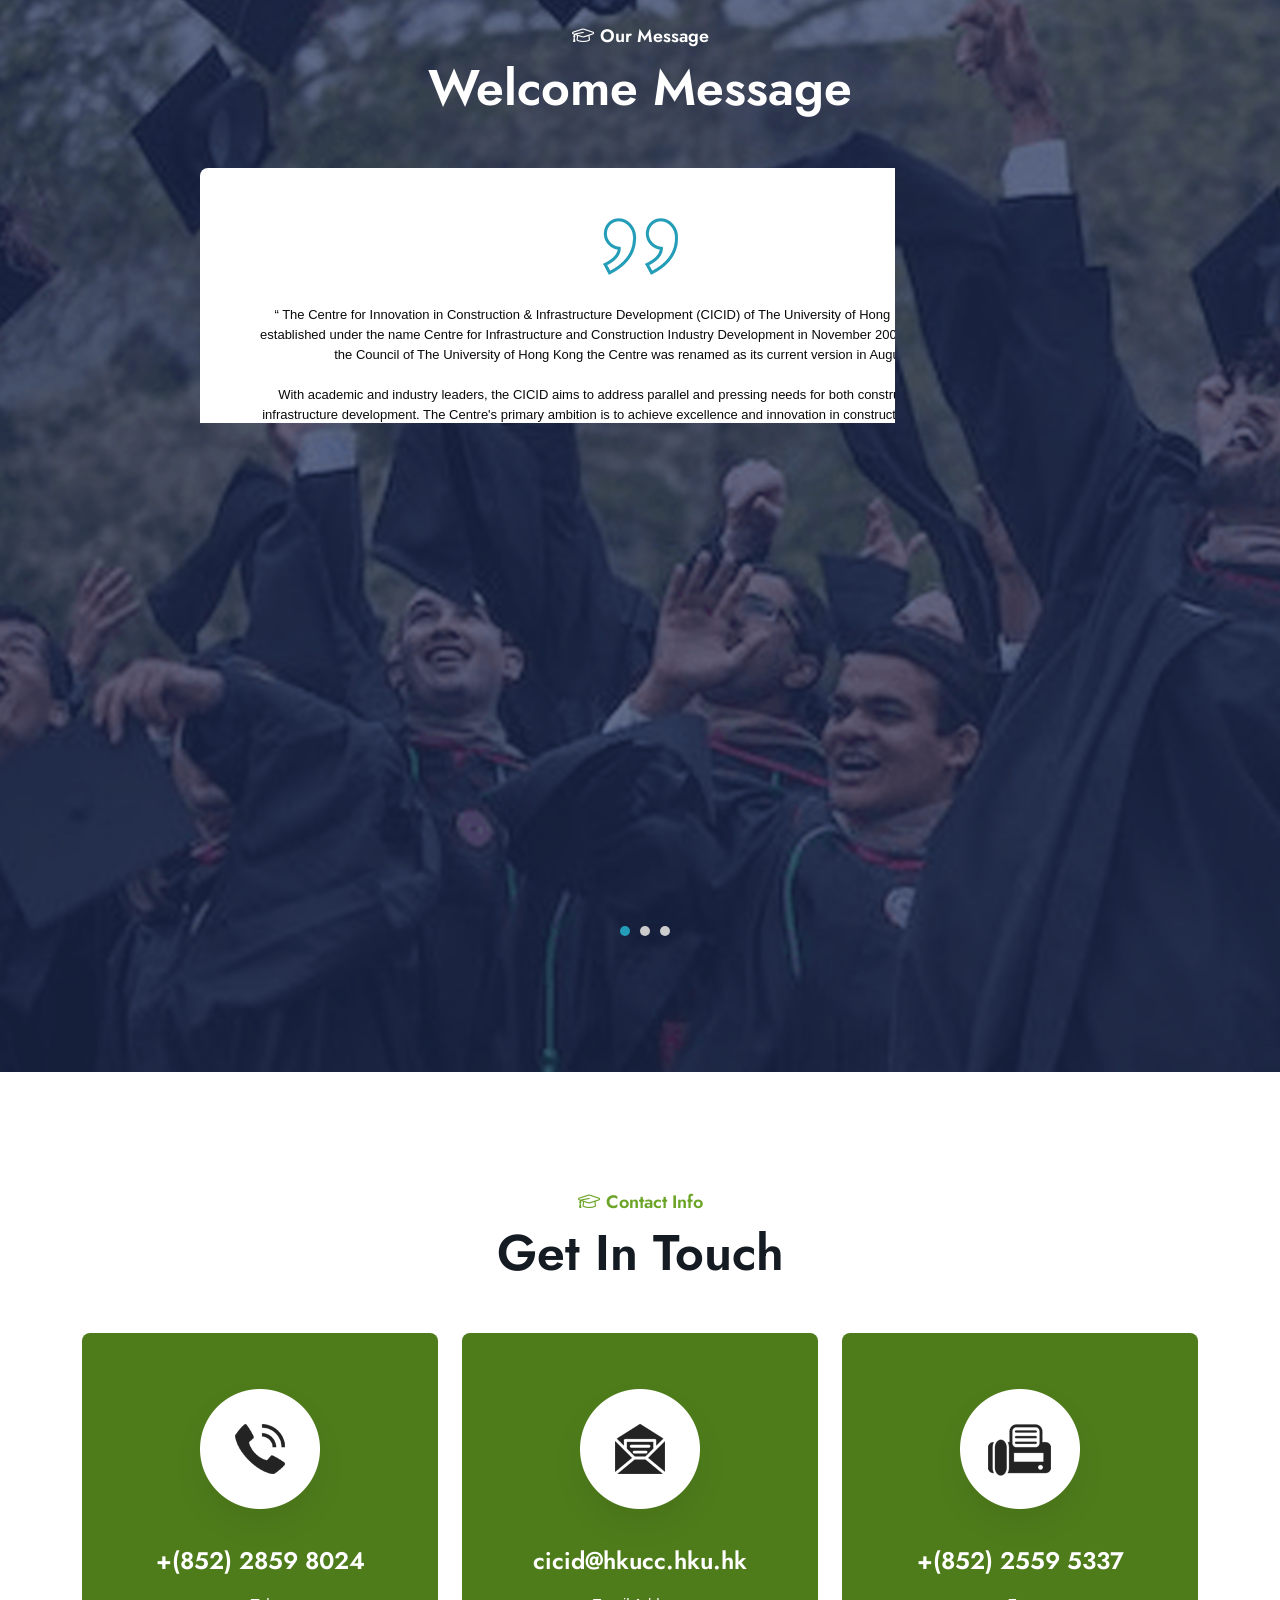
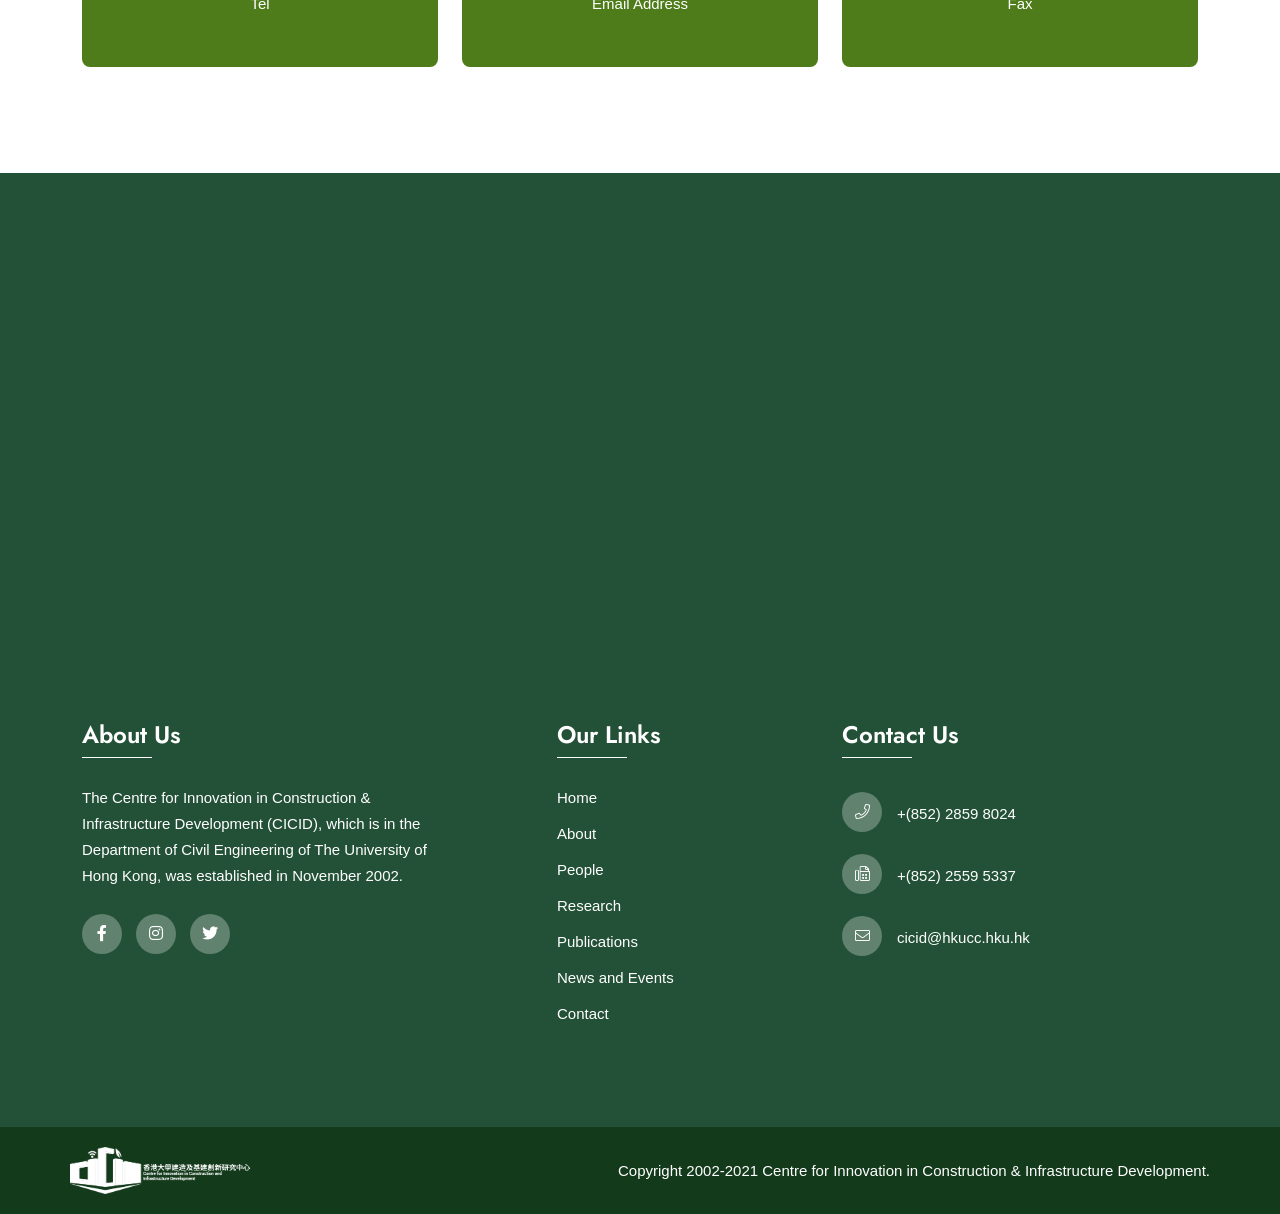
==== commit 589b5747: "update home design" ====
--- a/index.html
+++ b/index.html
@@ -29,13 +29,37 @@
         .mission li {
             list-style-type: disc;
         }
+
+        .carousel-caption {
+            text-align: left;
+            right: unset;
+            top: 30%;
+            left: 20%;
+        }
+
+        .carousel-caption h1{
+            font-size: 60px;
+        }
+
+        @media screen and (max-width: 550px) {
+            .carousel-caption {
+                text-align: left;
+                right: unset;
+                top: 15%;
+                left: 15%;
+            }
+
+            .carousel-caption h1{
+                font-size: 20px;
+            }
+        }
     </style>
 </head>
 <body>
 <!-- header -->
 <header class="header-area header-three">
     <div class="menu-area" id="header-sticky">
-        <div class="header-top second-header d-block">
+        <div class="header-top second-header d-md-block d-none">
             <div class="container">
                 <div class="row align-items-center">
                     <div class="col-lg-12 d-none d-lg-block text-right">
@@ -148,49 +172,42 @@
 <!-- main-area -->
 <main>
     <!-- slider-area -->
-    <section class="slider-area fix p-relative" id="home">
-
-        <div class="slider-active" style="background: #141b22;">
-            <div class="single-slider slider-bg"
-                 style="background-image: url(img/slider/slider_bg.png); background-size: cover;">
-                <div class="container">
-                    <div class="row">
-                        <div class="col-lg-12">
-                            <div class="slider-content s-slider-content mt-130">
-                                <h2>
-                                    Centre for Innovation<br/>
-                                    in Construction & <br/>
-                                    Infrastructure <br/>
-                                    Development
-                                </h2>
-                            </div>
-                        </div>
-                    </div>
-                </div>
-            </div>
-            <div class="single-slider slider-bg"
-                 style="background-image: url(img/slider/slider_bg_01.png); background-size: cover;">
-                <div class="container">
-                    <div class="row">
-                        <div class="col-lg-12">
-                            <div class="slider-content s-slider-content mt-130">
-                                <h2>
-                                    Centre for Innovation in Construction & <br/>
-                                    Infrastructure Development
-                                </h2>
-                            </div>
-                        </div>
-                    </div>
-                </div>
-            </div>
-        </div>
-
-
+    <section id="carouselExampleCaptions" class="carousel slide" data-bs-ride="carousel">
+        <div class="carousel-inner">
+            <div class="carousel-item active">
+                <img src="img/slider/slider_bg.png" class="d-block w-100" alt="...">
+                <div class="carousel-caption">
+                    <h1 class="text-white">
+                        Centre for Innovation in <br/>
+                        Construction & Infrastructure <br/>
+                        Development
+                    </h1>
+                </div>
+            </div>
+            <div class="carousel-item">
+                <img src="img/slider/slider_bg_01.png" class="d-block w-100" alt="...">
+                <div class="carousel-caption">
+                    <h1 class="text-white">
+                        Centre for Innovation in <br/>
+                        Construction & Infrastructure <br/>
+                        Development
+                    </h1>
+                </div>
+            </div>
+        </div>
+        <button class="carousel-control-prev" type="button" data-bs-target="#carouselExampleCaptions" data-bs-slide="prev">
+            <span class="carousel-control-prev-icon" aria-hidden="true"></span>
+            <span class="visually-hidden">Previous</span>
+        </button>
+        <button class="carousel-control-next" type="button" data-bs-target="#carouselExampleCaptions" data-bs-slide="next">
+            <span class="carousel-control-next-icon" aria-hidden="true"></span>
+            <span class="visually-hidden">Next</span>
+        </button>
     </section>
     <!-- slider-area-end -->
 
-    <!-- about-area -->
-    <section class="about-area about-p pt-120 pb-120 p-relative fix" style="background: #fff;">
+    <!-- background-area -->
+    <section class="about-area about-p pt-60 pb-60 p-relative fix" style="background: #fff;">
         <div class="container">
             <div class="row justify-content-center align-items-center">
                 <div class="col-lg-6 col-md-12 col-sm-12">
@@ -226,7 +243,97 @@
             </div>
         </div>
     </section>
-    <!-- about-area-end -->
+    <!-- background-area-end -->
+
+    <!-- event-area -->
+    <section class="event event02 pt-60 pb-90 p-relative fix" style="background: #f7f9ff;">
+        <div class="container">
+            <div class="row">
+                <div class="col-lg-12 p-relative">
+                    <div class="section-title center-align mb-50 text-center wow fadeInDown animated" data-animation="fadeInDown" data-delay=".4s">
+                        <h5><i class="fal fa-graduation-cap"></i> Our Events</h5>
+                        <h2>
+                            Upcoming Events
+                        </h2>
+
+                    </div>
+                </div>
+
+            </div>
+            <div class="row">
+
+                <div class="col-lg-6 col-md-6  wow fadeInUp animated" data-animation="fadeInUp" data-delay=".4s">
+                    <div class="event-item mb-30 hover-zoomin">
+                        <div class="thumb">
+                            <a href="#"> <img src="img/bg/evn-img-01.png" alt="contact-bg-an-01"></a>
+                        </div>
+                        <div class="event-content">
+                            <div class="text">
+                                <div class="icon"><i class="fal fa-calendar-alt"></i></div>
+                                <div class="date"><strong>18</strong> March, 2023</div>
+                                <h3><a href="#"> Cras faucibus ornare luctus.</a></h3>
+                                <p>Seamlessly visualize quality ellectual capital without superior collaboration and idea tically</p>
+                                <div class="time">3:30 pm - 4:30 pm <i class="fal fa-long-arrow-right"></i> <strong>United Kingdom</strong></div>
+                            </div>
+
+                        </div>
+                    </div>
+                </div>
+                <div class="col-lg-6 col-md-6  wow fadeInUp animated" data-animation="fadeInUp" data-delay=".4s">
+                    <div class="event-item mb-30 hover-zoomin">
+                        <div class="thumb">
+                            <a href="#"><img src="img/bg/evn-img-02.png" alt="contact-bg-an-01"></a>
+                        </div>
+                        <div class="event-content">
+                            <div class="text">
+                                <div class="icon"><i class="fal fa-calendar-alt"></i></div>
+                                <div class="date"><strong>20</strong> March, 2023</div>
+                                <h3><a href="#"> Cras faucibus ornare luctus.</a></h3>
+                                <p>Seamlessly visualize quality ellectual capital without superior collaboration and idea tically</p>
+                                <div class="time">3:30 pm - 4:30 pm <i class="fal fa-long-arrow-right"></i> <strong>United Kingdom</strong></div>
+                            </div>
+
+                        </div>
+                    </div>
+                </div>
+                <div class="col-lg-6 col-md-6  wow fadeInUp animated" data-animation="fadeInUp" data-delay=".4s">
+                    <div class="event-item mb-30 hover-zoomin">
+                        <div class="thumb">
+                            <a href="#"><img src="img/bg/evn-img-03.png" alt="contact-bg-an-01"></a>
+                        </div>
+                        <div class="event-content">
+                            <div class="text">
+                                <div class="icon"><i class="fal fa-calendar-alt"></i></div>
+                                <div class="date"><strong>22</strong> March, 2023</div>
+                                <h3><a href="#"> Cras faucibus ornare luctus.</a></h3>
+                                <p>Seamlessly visualize quality ellectual capital without superior collaboration and idea tically</p>
+                                <div class="time">3:30 pm - 4:30 pm <i class="fal fa-long-arrow-right"></i> <strong>United Kingdom</strong></div>
+                            </div>
+
+                        </div>
+                    </div>
+                </div>
+                <div class="col-lg-6 col-md-6  wow fadeInUp animated" data-animation="fadeInUp" data-delay=".4s">
+                    <div class="event-item mb-30 hover-zoomin">
+                        <div class="thumb">
+                            <a href="#"><img src="img/bg/evn-img-04.png" alt="contact-bg-an-01"></a>
+                        </div>
+                        <div class="event-content">
+                            <div class="text">
+                                <div class="icon"><i class="fal fa-calendar-alt"></i></div>
+                                <div class="date"><strong>24</strong> March, 2023</div>
+                                <h3><a href="#"> Cras faucibus ornare luctus.</a></h3>
+                                <p>Seamlessly visualize quality ellectual capital without superior collaboration and idea tically</p>
+                                <div class="time">3:30 pm - 4:30 pm <i class="fal fa-long-arrow-right"></i> <strong>United Kingdom</strong></div>
+                            </div>
+
+                        </div>
+                    </div>
+                </div>
+            </div>
+        </div>
+    </section>
+    <!-- courses-area -->
 
     <!-- steps-area -->
     <section class="steps-area2 p-relative fix" style="background-color: #235137;">
@@ -461,96 +568,6 @@
         </div>
     </section>
     <!-- team-area-end -->
-
-    <!-- event-area -->
-    <section class="event event02 pt-120 pb-90 p-relative fix">
-        <div class="container">
-            <div class="row">
-                <div class="col-lg-12 p-relative">
-                    <div class="section-title center-align mb-50 text-center wow fadeInDown animated" data-animation="fadeInDown" data-delay=".4s">
-                        <h5><i class="fal fa-graduation-cap"></i> Our Events</h5>
-                        <h2>
-                            Upcoming Events
-                        </h2>
-
-                    </div>
-                </div>
-
-            </div>
-            <div class="row">
-
-                <div class="col-lg-6 col-md-6  wow fadeInUp animated" data-animation="fadeInUp" data-delay=".4s">
-                    <div class="event-item mb-30 hover-zoomin">
-                        <div class="thumb">
-                            <a href="#"> <img src="img/bg/evn-img-01.png" alt="contact-bg-an-01"></a>
-                        </div>
-                        <div class="event-content">
-                            <div class="text">
-                                <div class="icon"><i class="fal fa-calendar-alt"></i></div>
-                                <div class="date"><strong>18</strong> March, 2023</div>
-                                <h3><a href="#"> Cras faucibus ornare luctus.</a></h3>
-                                <p>Seamlessly visualize quality ellectual capital without superior collaboration and idea tically</p>
-                                <div class="time">3:30 pm - 4:30 pm <i class="fal fa-long-arrow-right"></i> <strong>United Kingdom</strong></div>
-                            </div>
-
-                        </div>
-                    </div>
-                </div>
-                <div class="col-lg-6 col-md-6  wow fadeInUp animated" data-animation="fadeInUp" data-delay=".4s">
-                    <div class="event-item mb-30 hover-zoomin">
-                        <div class="thumb">
-                            <a href="#"><img src="img/bg/evn-img-02.png" alt="contact-bg-an-01"></a>
-                        </div>
-                        <div class="event-content">
-                            <div class="text">
-                                <div class="icon"><i class="fal fa-calendar-alt"></i></div>
-                                <div class="date"><strong>20</strong> March, 2023</div>
-                                <h3><a href="#"> Cras faucibus ornare luctus.</a></h3>
-                                <p>Seamlessly visualize quality ellectual capital without superior collaboration and idea tically</p>
-                                <div class="time">3:30 pm - 4:30 pm <i class="fal fa-long-arrow-right"></i> <strong>United Kingdom</strong></div>
-                            </div>
-
-                        </div>
-                    </div>
-                </div>
-                <div class="col-lg-6 col-md-6  wow fadeInUp animated" data-animation="fadeInUp" data-delay=".4s">
-                    <div class="event-item mb-30 hover-zoomin">
-                        <div class="thumb">
-                            <a href="#"><img src="img/bg/evn-img-03.png" alt="contact-bg-an-01"></a>
-                        </div>
-                        <div class="event-content">
-                            <div class="text">
-                                <div class="icon"><i class="fal fa-calendar-alt"></i></div>
-                                <div class="date"><strong>22</strong> March, 2023</div>
-                                <h3><a href="#"> Cras faucibus ornare luctus.</a></h3>
-                                <p>Seamlessly visualize quality ellectual capital without superior collaboration and idea tically</p>
-                                <div class="time">3:30 pm - 4:30 pm <i class="fal fa-long-arrow-right"></i> <strong>United Kingdom</strong></div>
-                            </div>
-
-                        </div>
-                    </div>
-                </div>
-                <div class="col-lg-6 col-md-6  wow fadeInUp animated" data-animation="fadeInUp" data-delay=".4s">
-                    <div class="event-item mb-30 hover-zoomin">
-                        <div class="thumb">
-                            <a href="#"><img src="img/bg/evn-img-04.png" alt="contact-bg-an-01"></a>
-                        </div>
-                        <div class="event-content">
-                            <div class="text">
-                                <div class="icon"><i class="fal fa-calendar-alt"></i></div>
-                                <div class="date"><strong>24</strong> March, 2023</div>
-                                <h3><a href="#"> Cras faucibus ornare luctus.</a></h3>
-                                <p>Seamlessly visualize quality ellectual capital without superior collaboration and idea tically</p>
-                                <div class="time">3:30 pm - 4:30 pm <i class="fal fa-long-arrow-right"></i> <strong>United Kingdom</strong></div>
-                            </div>
-
-                        </div>
-                    </div>
-                </div>
-            </div>
-        </div>
-    </section>
-    <!-- courses-area -->
 
     <!-- testimonial-area -->
     <section class="testimonial-area text-center pt-120 pb-120"
@@ -894,9 +911,7 @@
                     </div>
                 </div>
                 <div class="col-lg-8 text-lg-end text-center">
-                    Copyright 2002-2021 Centre for Innovation in Construction & Infrastructure Development,
-                    The University of Hong Kong. <br/>
-                    All right reserved. This homepage is best viewed with Microsoft Internet Explorer 6 or above.
+                    Copyright 2002-2021 Centre for Innovation in Construction & Infrastructure Development.
                 </div>
             </div>
         </div>
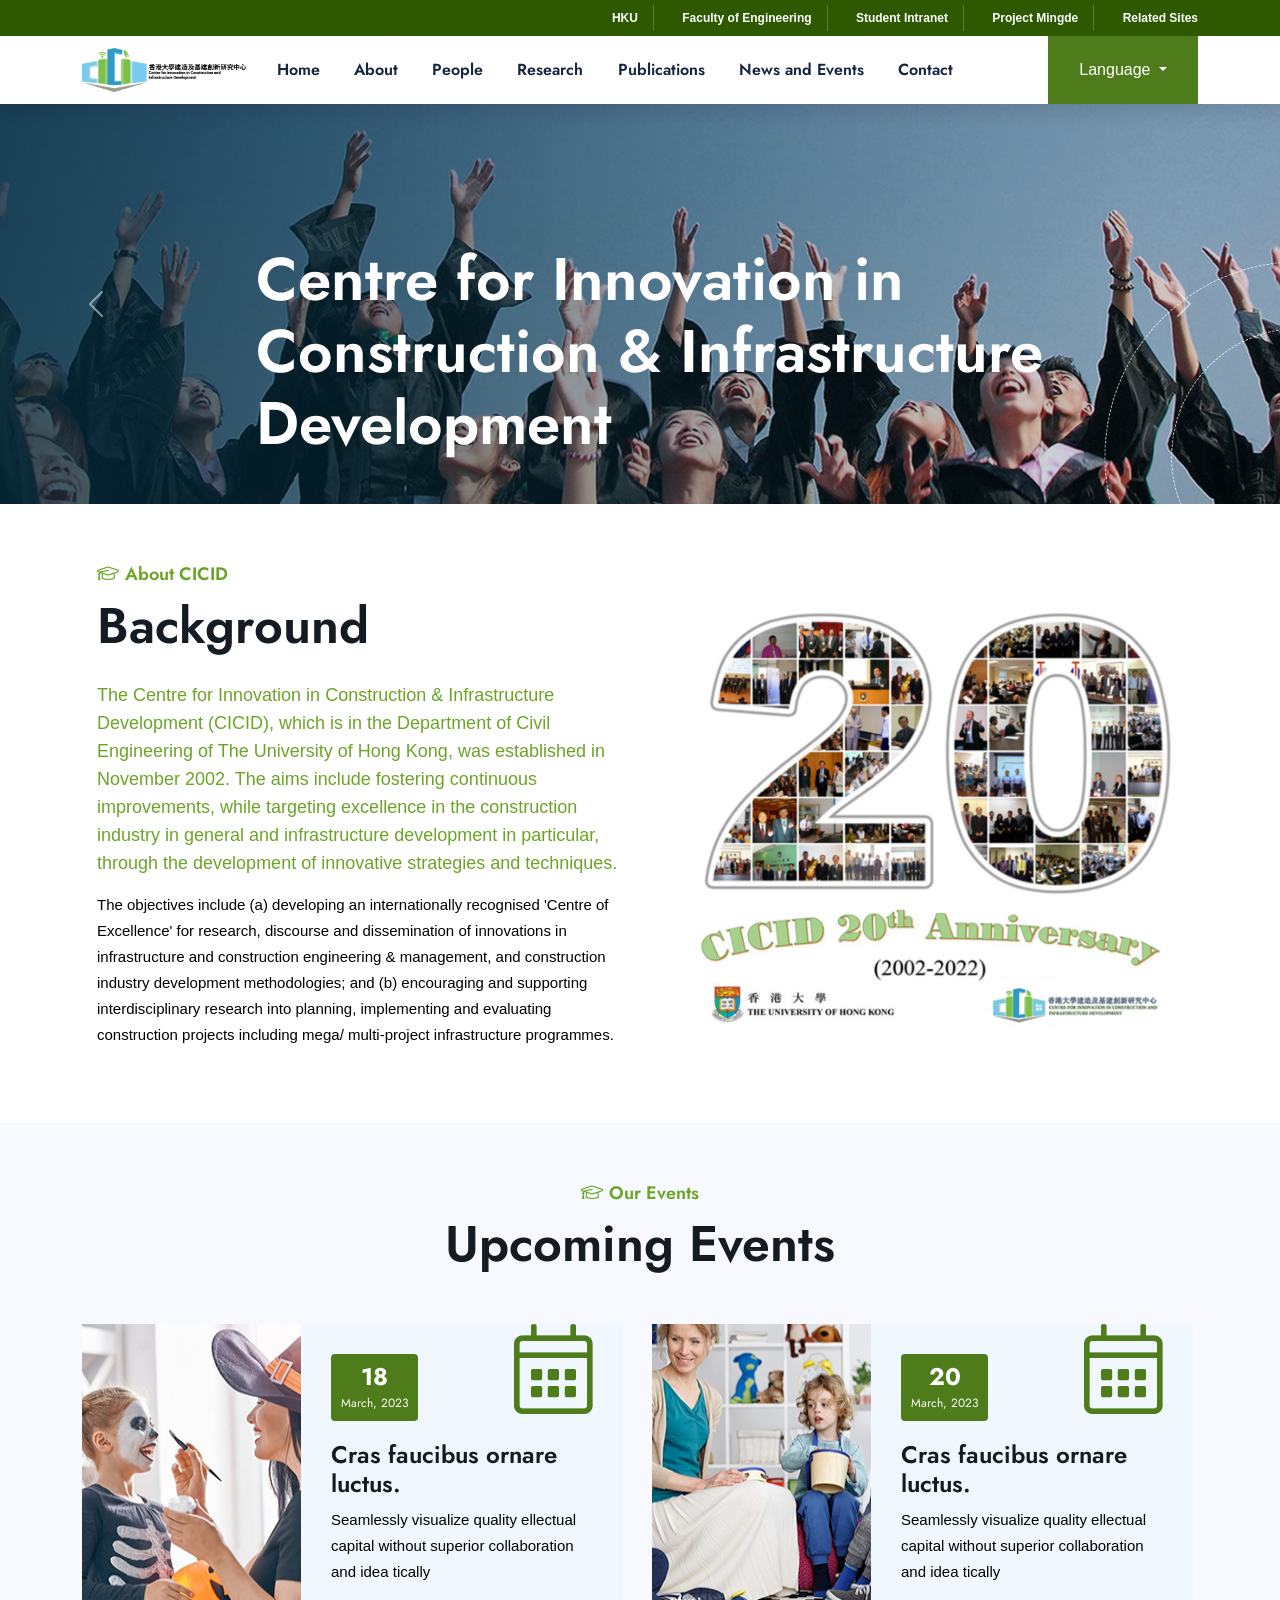
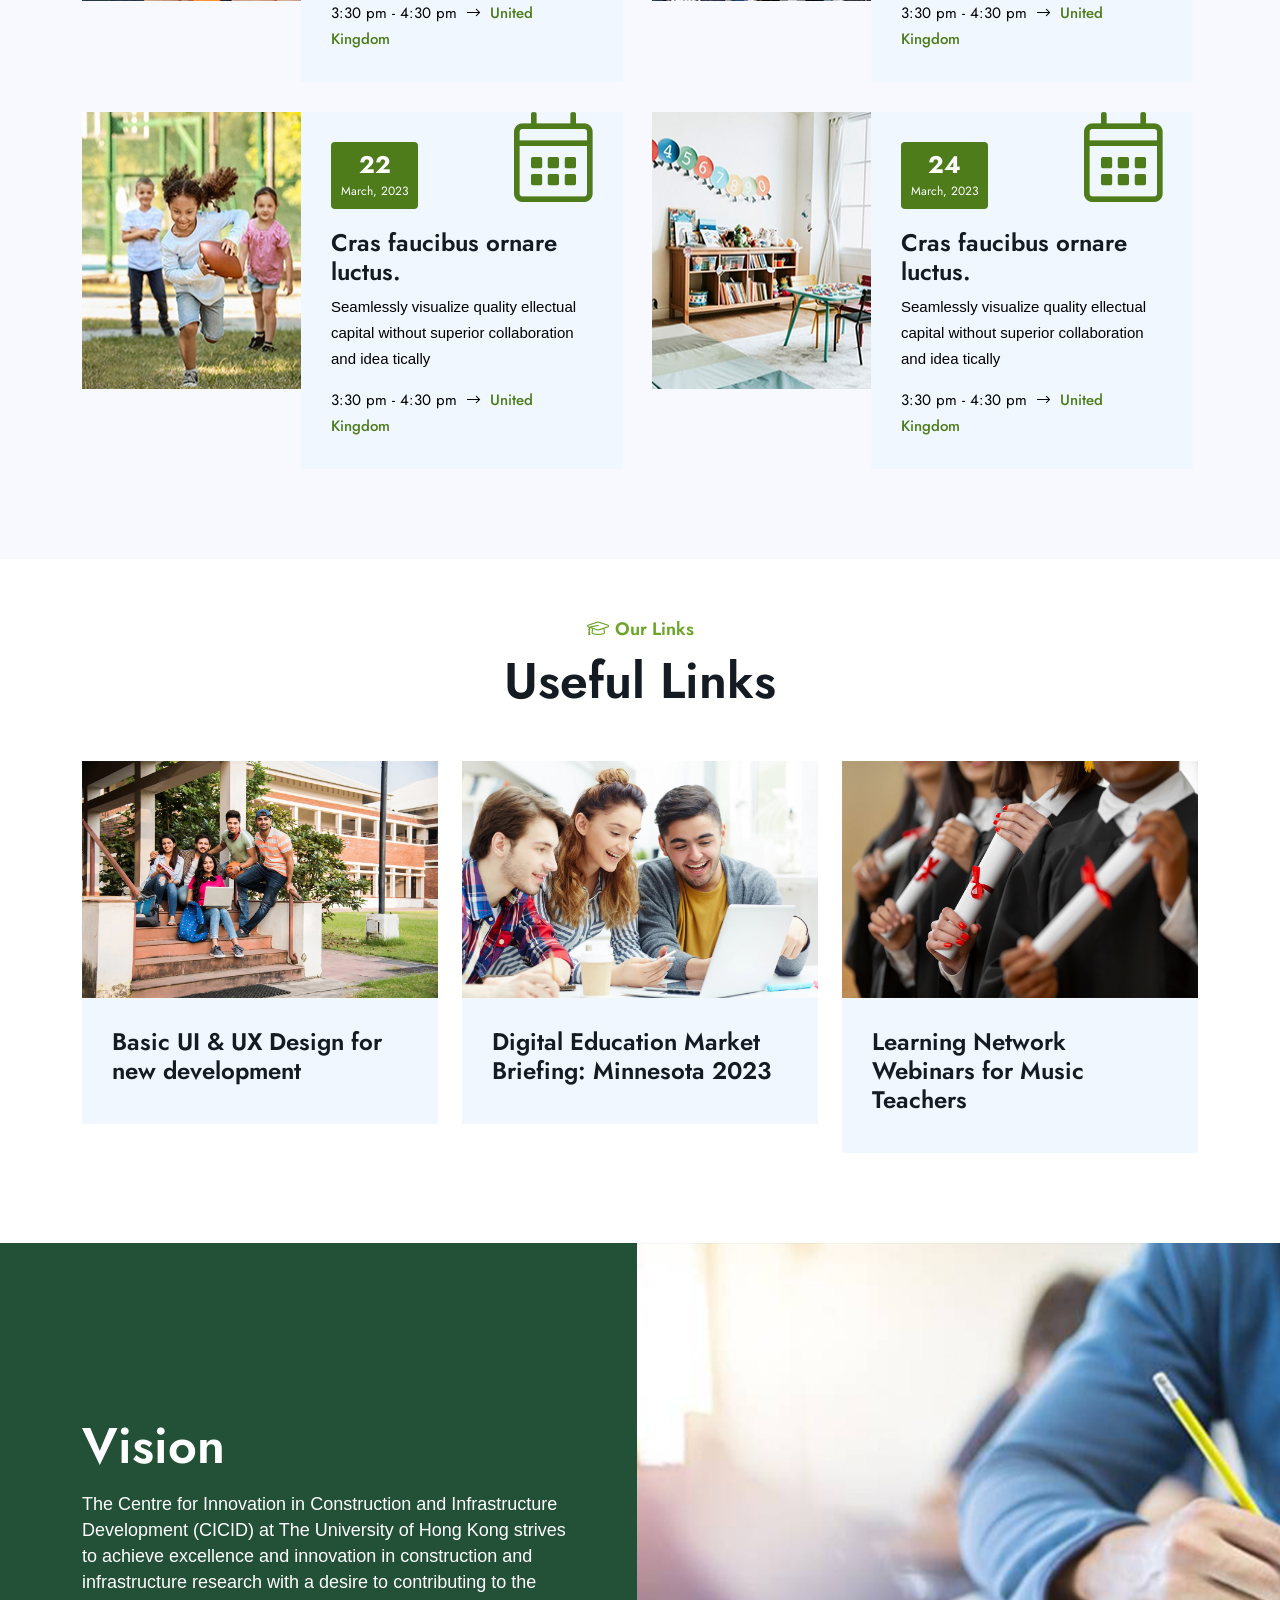
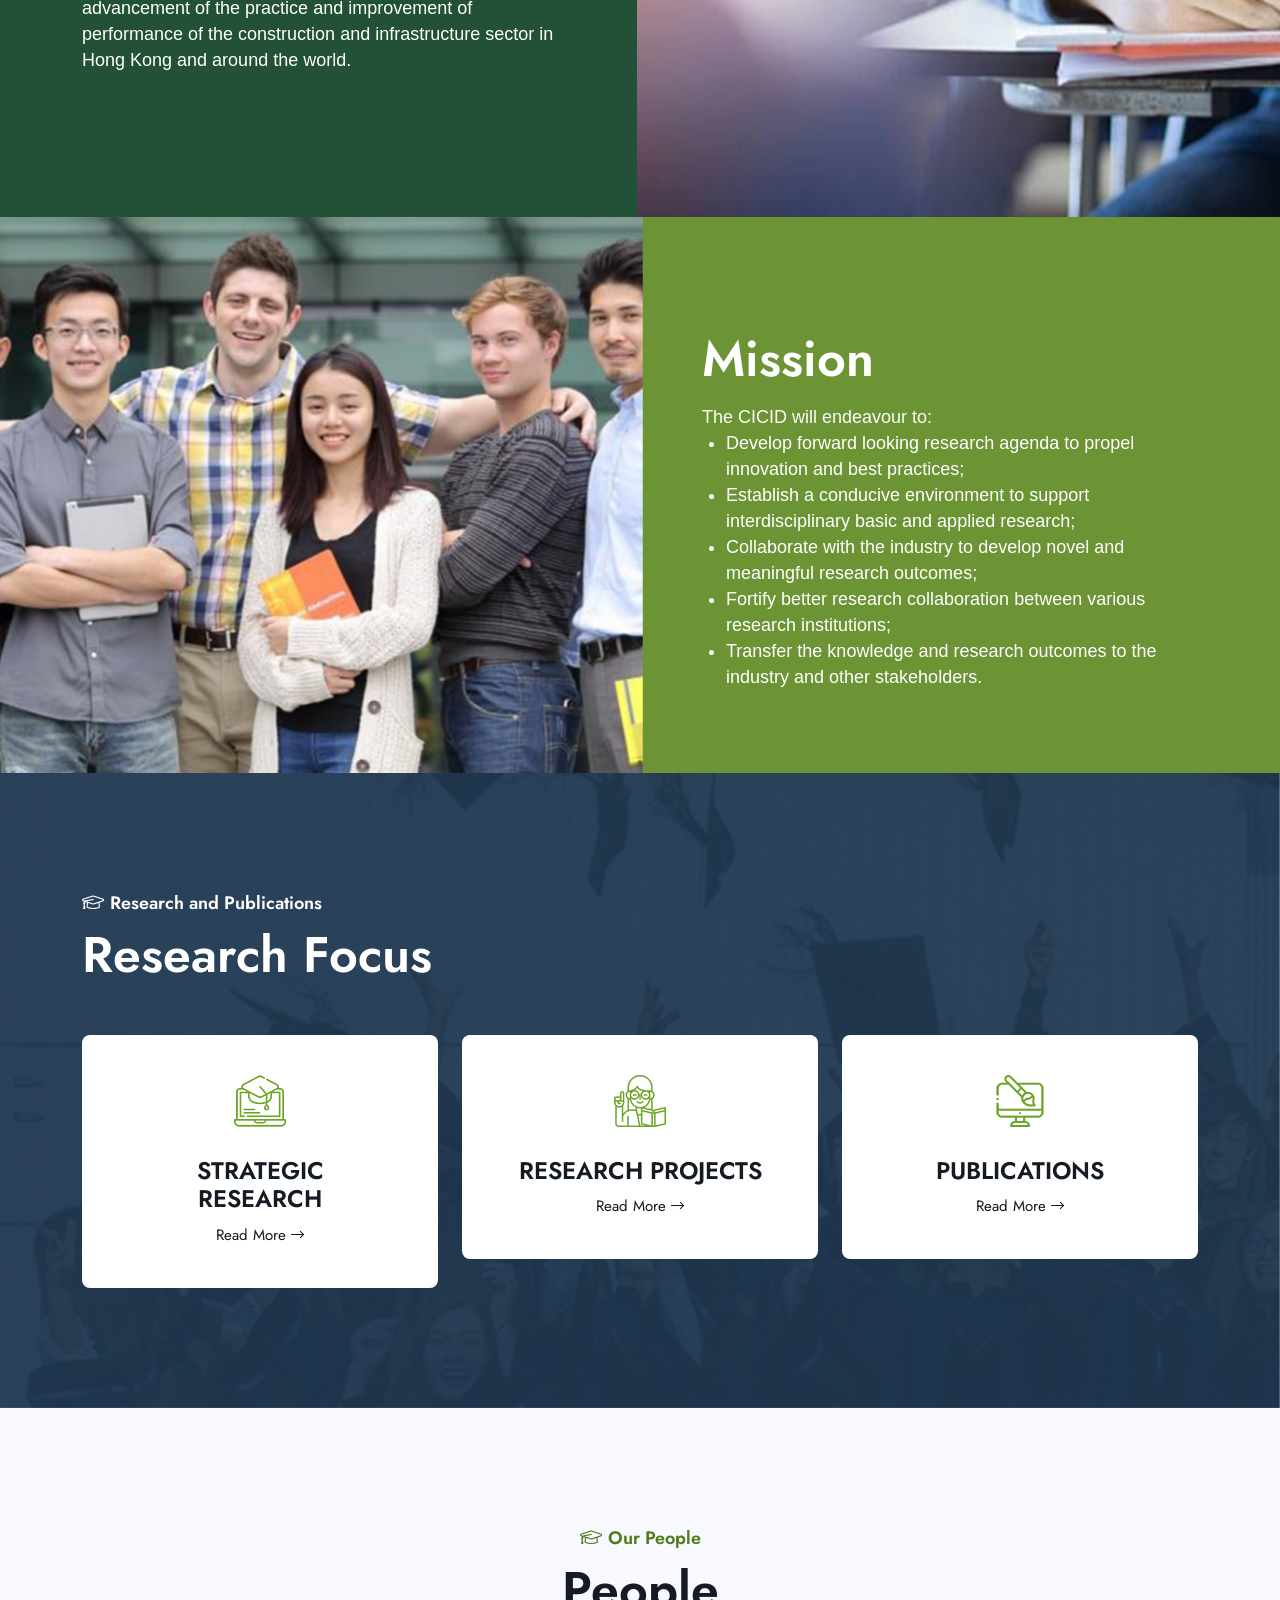
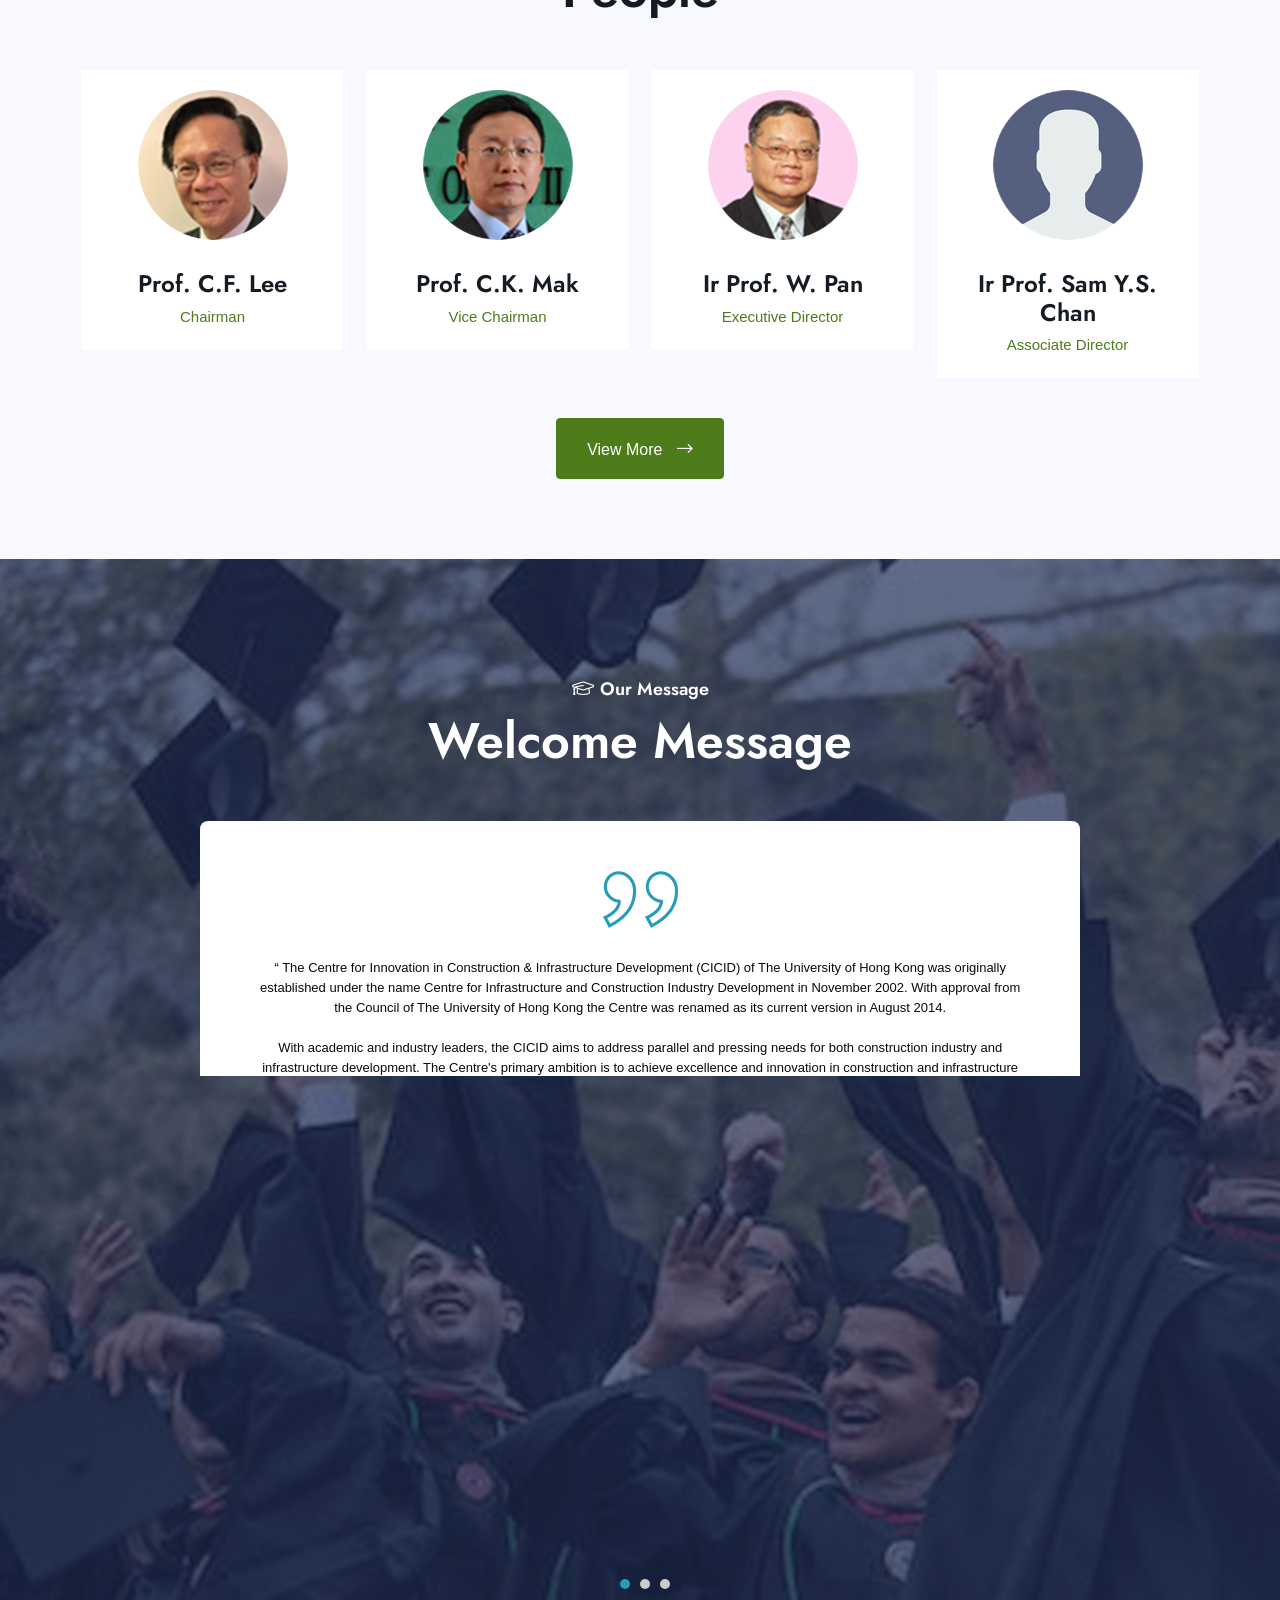
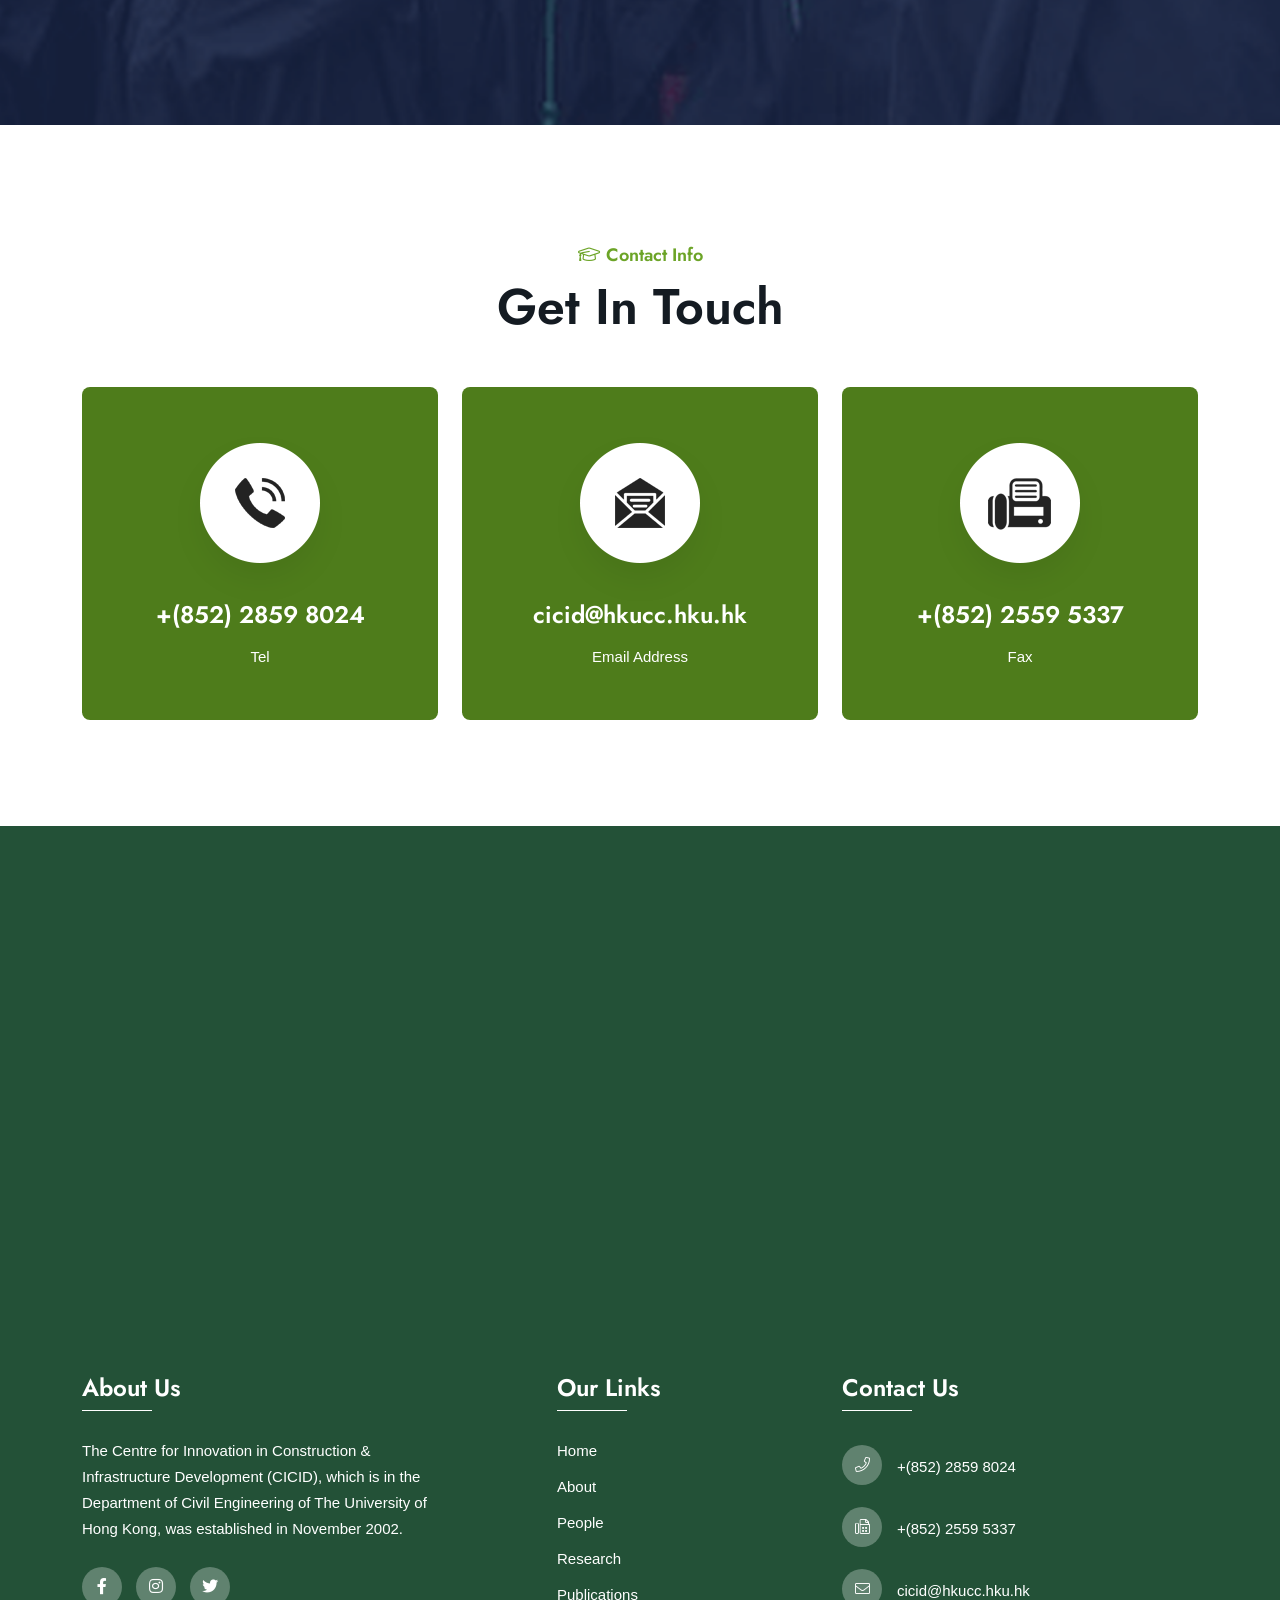
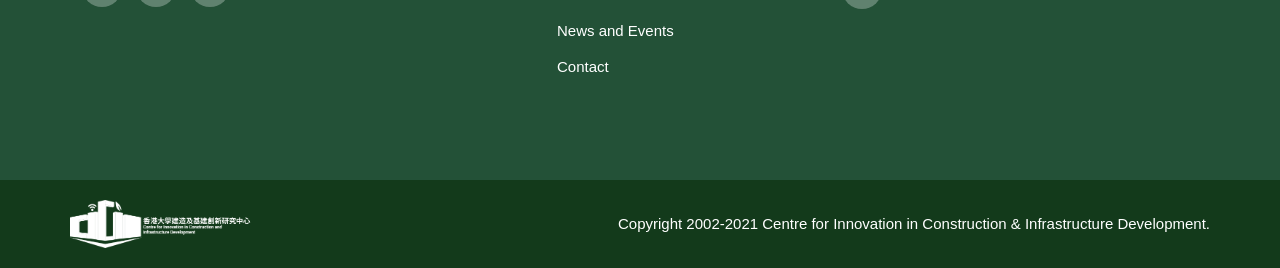
==== commit a3ec230b: "update home design" ====
--- a/index.html
+++ b/index.html
@@ -246,7 +246,7 @@
     <!-- background-area-end -->
 
     <!-- event-area -->
-    <section class="event event02 pt-60 pb-90 p-relative fix" style="background: #f7f9ff;">
+    <section class="event event02 pt-60 pb-60 p-relative fix" style="background: #f7f9ff;">
         <div class="container">
             <div class="row">
                 <div class="col-lg-12 p-relative">
@@ -333,7 +333,59 @@
             </div>
         </div>
     </section>
-    <!-- courses-area -->
+    <!-- event-area end -->
+
+    <!-- useful-links-area -->
+    <section class="event pt-60 pb-60 p-relative fix">
+        <div class="container">
+            <div class="row">
+                <div class="col-lg-12 p-relative">
+                    <div class="section-title center-align mb-50 text-center wow fadeInDown animated" data-animation="fadeInDown" data-delay=".4s">
+                        <h5><i class="fal fa-graduation-cap"></i> Our Links</h5>
+                        <h2>
+                            Useful Links
+                        </h2>
+
+                    </div>
+                </div>
+
+            </div>
+            <div class="row">
+
+                <div class="col-lg-4 col-md-6  wow fadeInUp animated" data-animation="fadeInUp" data-delay=".4s">
+                    <div class="event-item mb-30 hover-zoomin">
+                        <div class="thumb">
+                            <a href="#"><img src="img/bg/evn-img-1.jpg" alt="contact-bg-an-01"></a>
+                        </div>
+                        <div class="event-content">
+                            <h3><a href="#"> Basic UI & UX Design for new development</a></h3>
+                        </div>
+                    </div>
+                </div>
+                <div class="col-lg-4 col-md-6  wow fadeInUp animated" data-animation="fadeInUp" data-delay=".4s">
+                    <div class="event-item mb-30 hover-zoomin">
+                        <div class="thumb">
+                            <a href="#"><img src="img/bg/evn-img-2.jpg" alt="contact-bg-an-01"></a>
+                        </div>
+                        <div class="event-content">
+                            <h3><a href="#">Digital Education Market Briefing: Minnesota 2023</a></h3>
+                        </div>
+                    </div>
+                </div>
+                <div class="col-lg-4 col-md-6  wow fadeInUp animated" data-animation="fadeInUp" data-delay=".4s">
+                    <div class="event-item mb-30 hover-zoomin">
+                        <div class="thumb">
+                            <a href="#"><img src="img/bg/evn-img-3.jpg" alt="contact-bg-an-01"></a>
+                        </div>
+                        <div class="event-content">
+                            <h3><a href="#"> Learning Network Webinars for Music Teachers</a></h3>
+                        </div>
+                    </div>
+                </div>
+            </div>
+        </div>
+    </section>
+    <!-- useful-links-area end-->
 
     <!-- steps-area -->
     <section class="steps-area2 p-relative fix" style="background-color: #235137;">
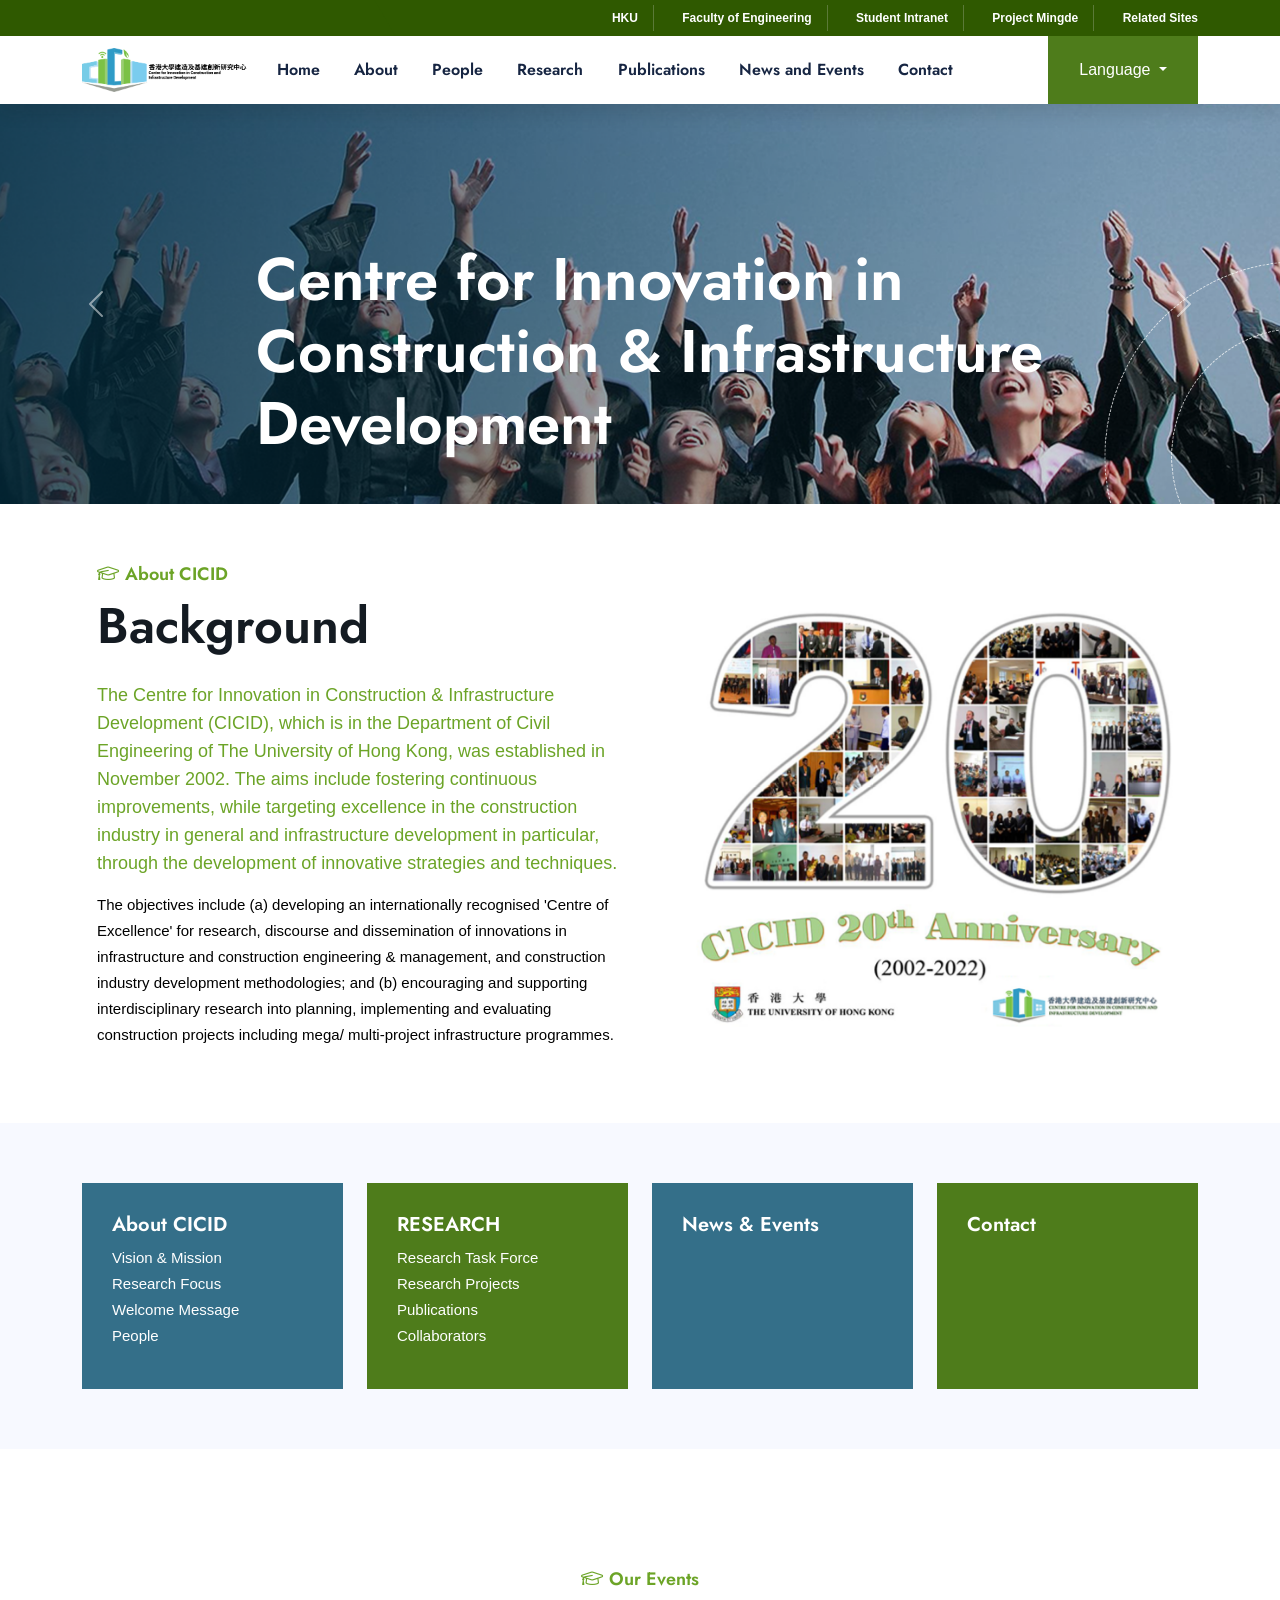
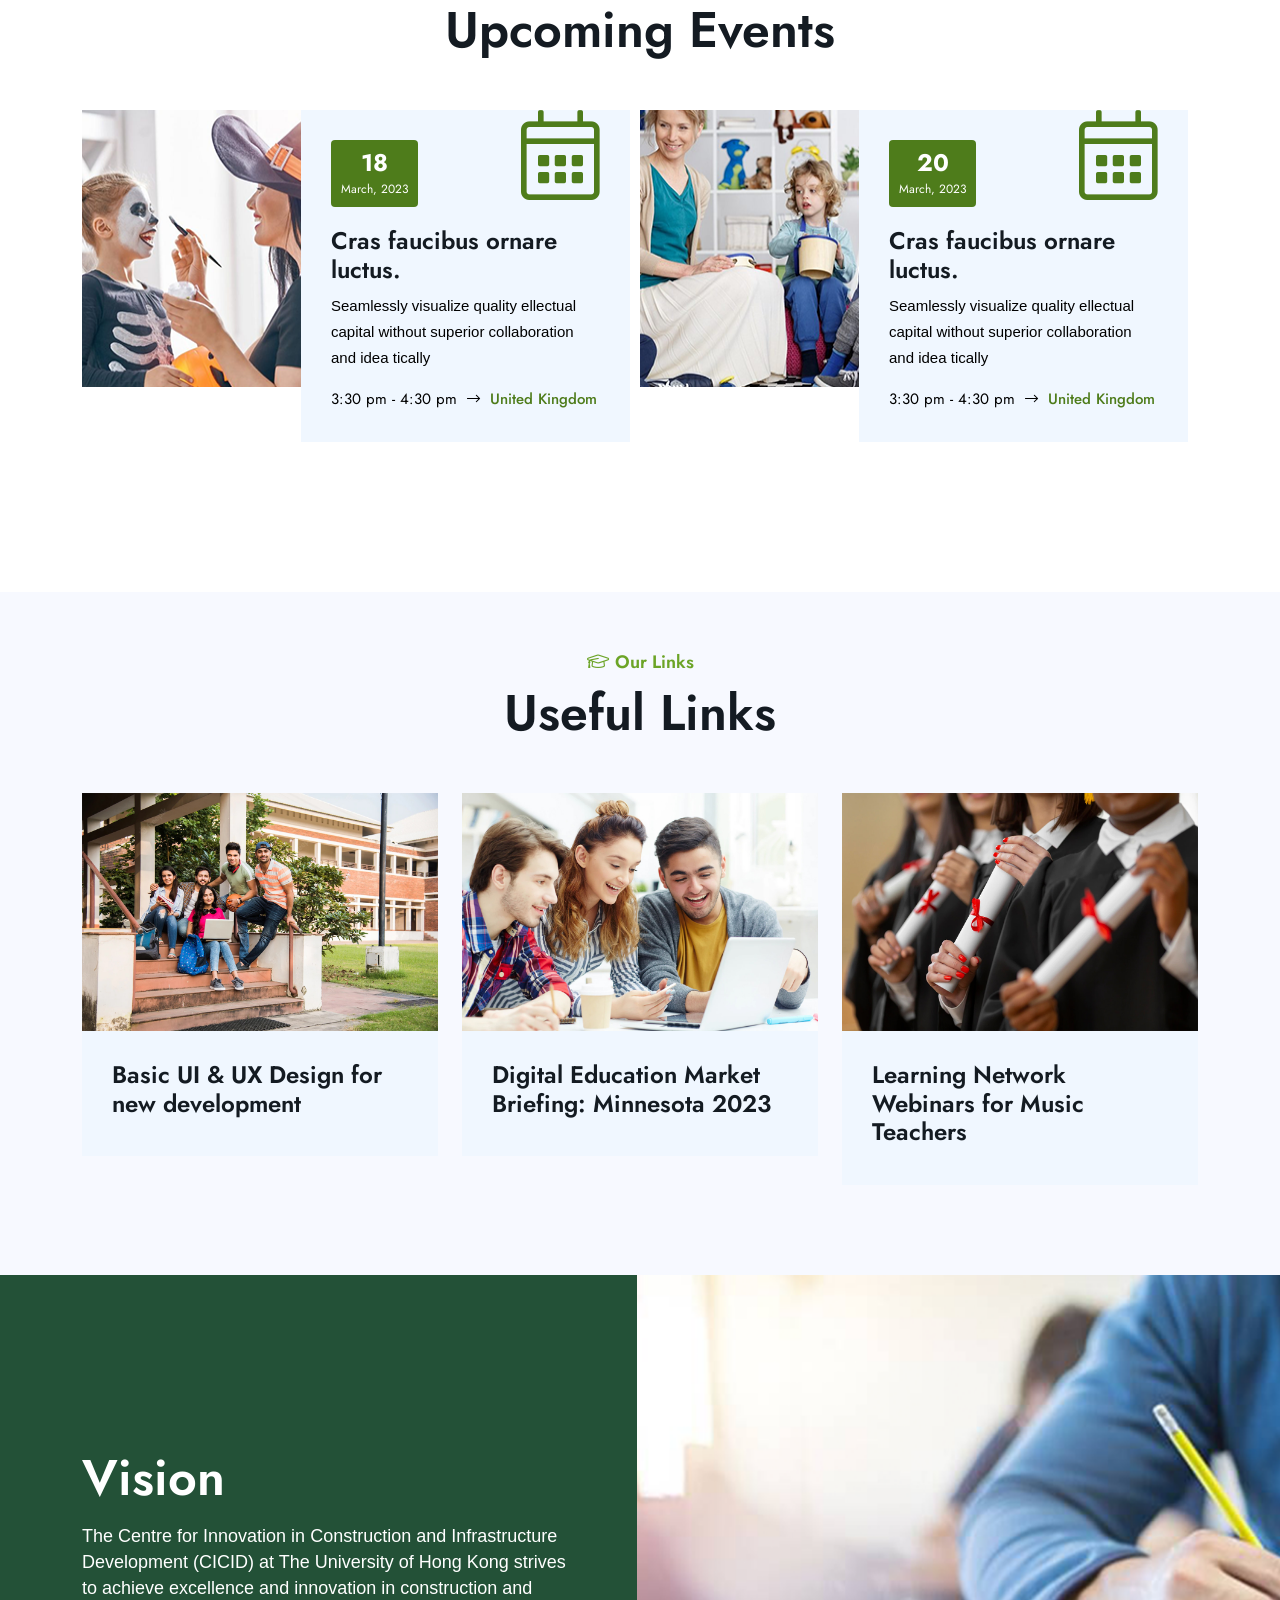
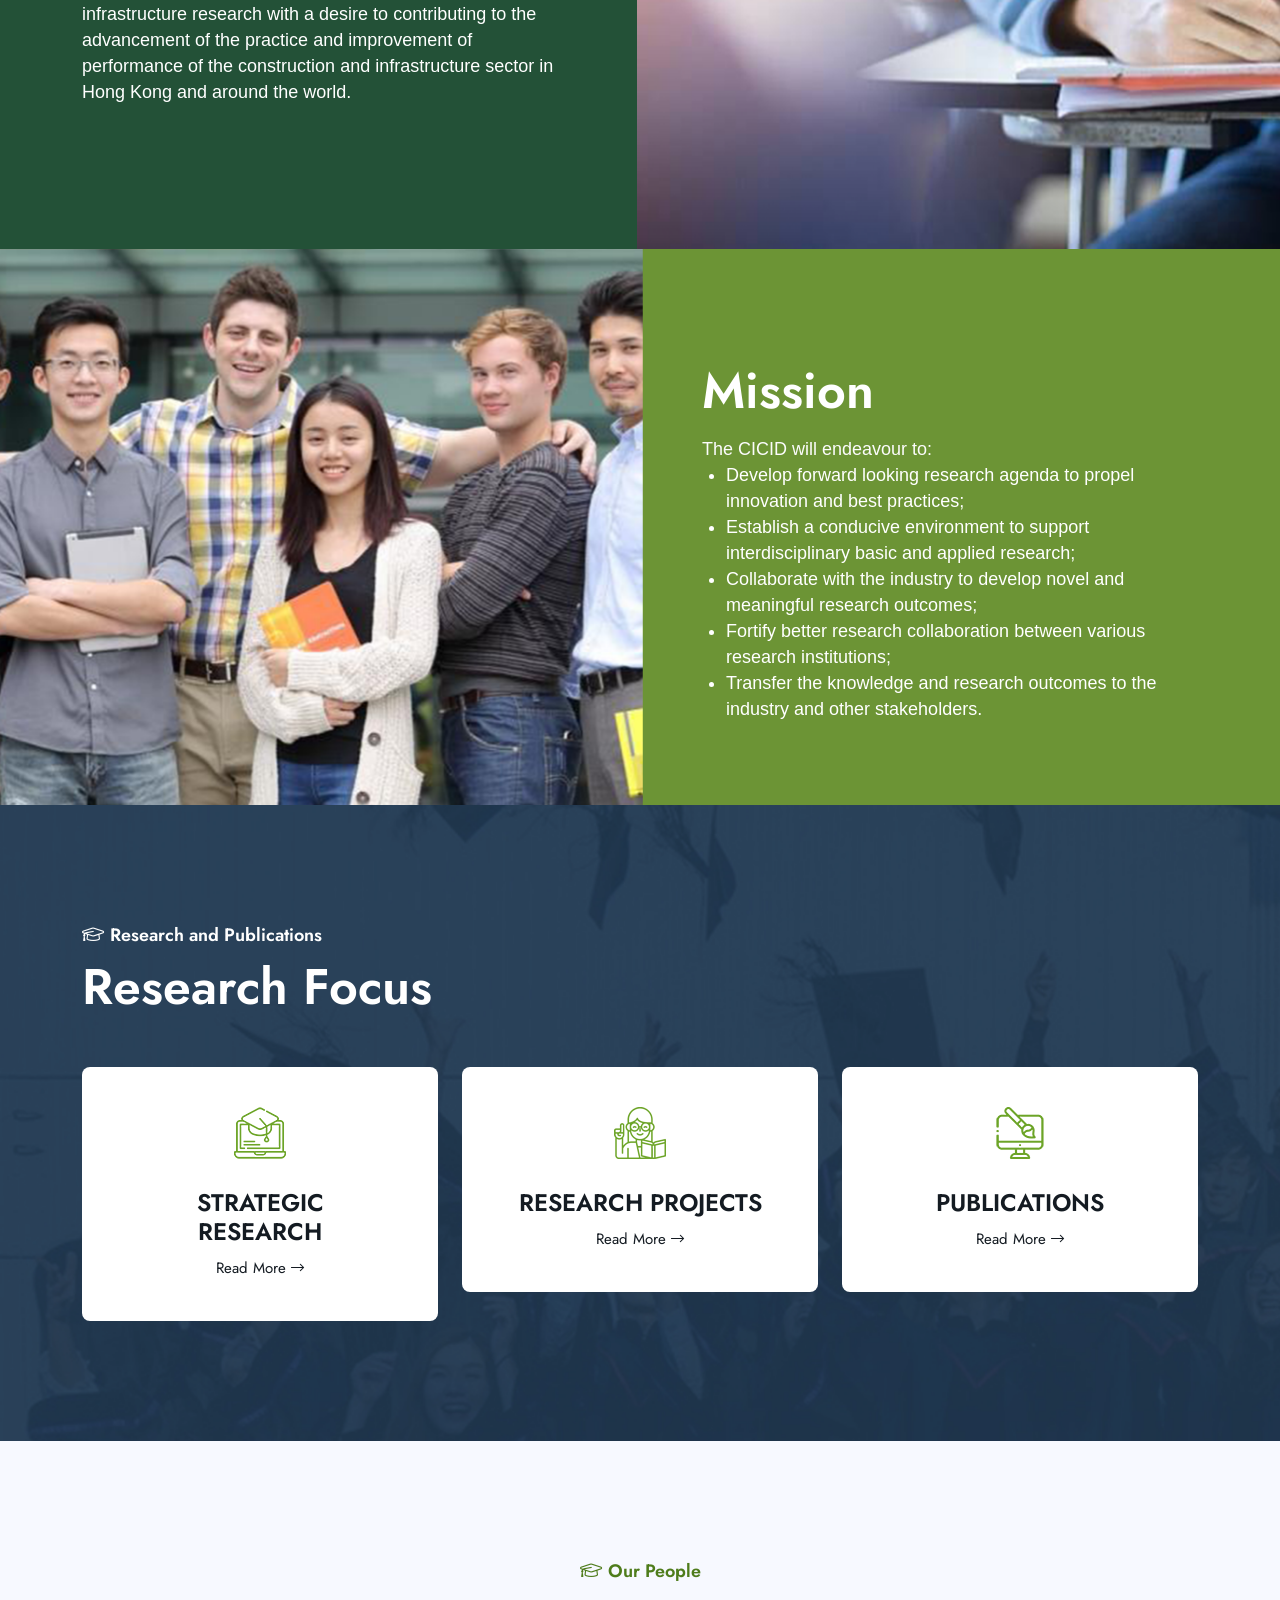
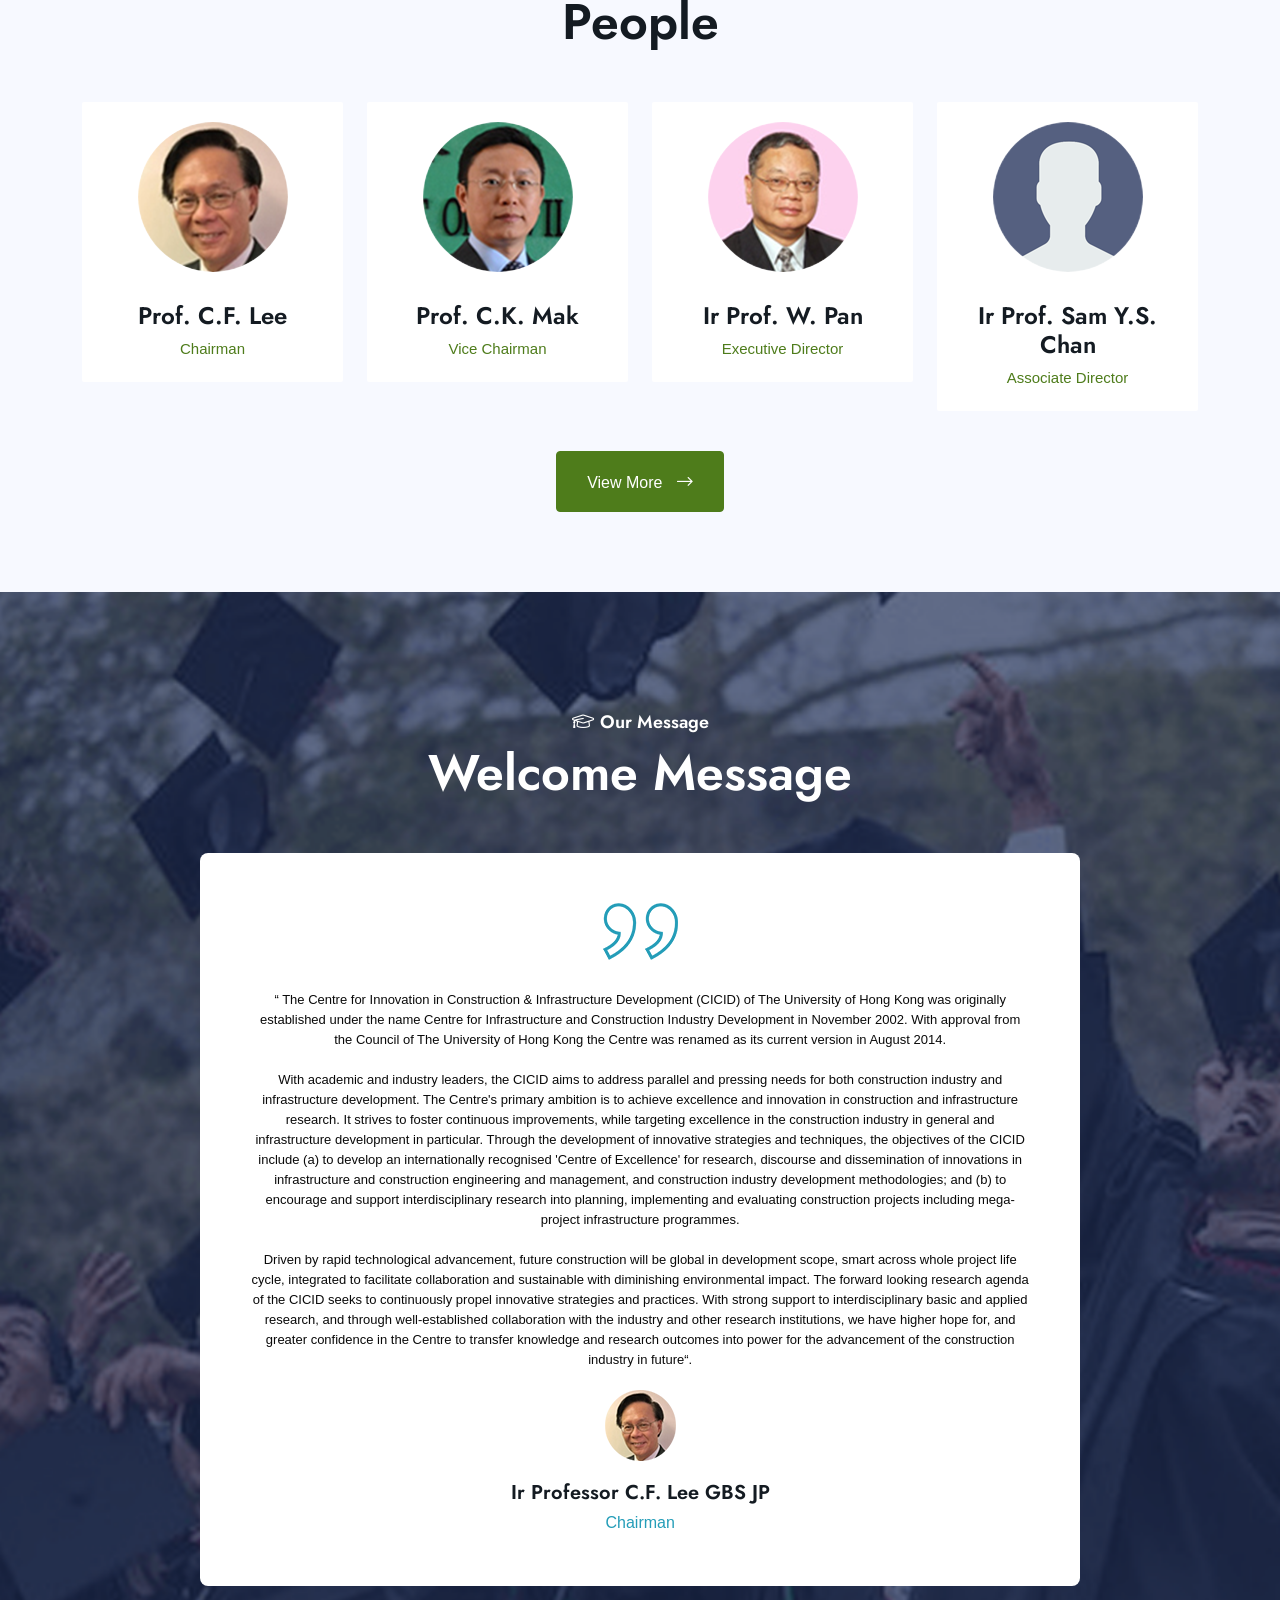
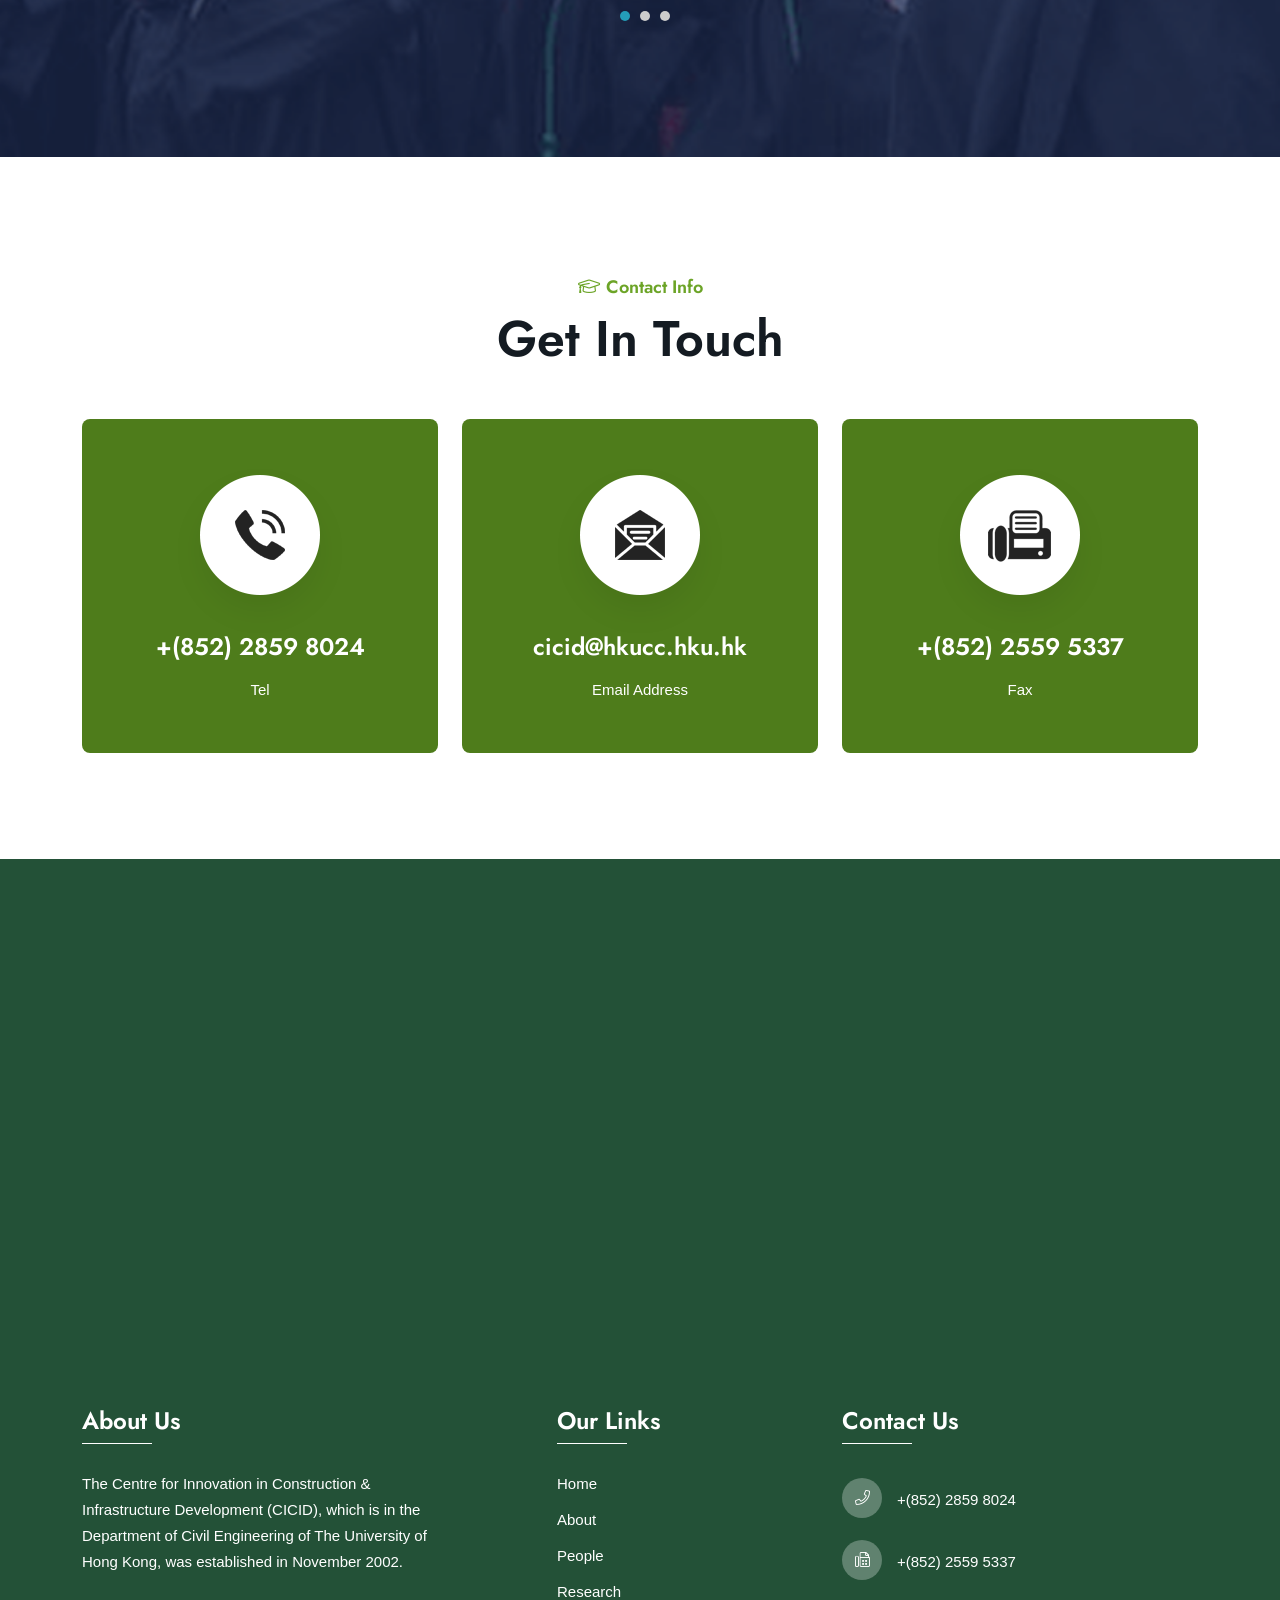
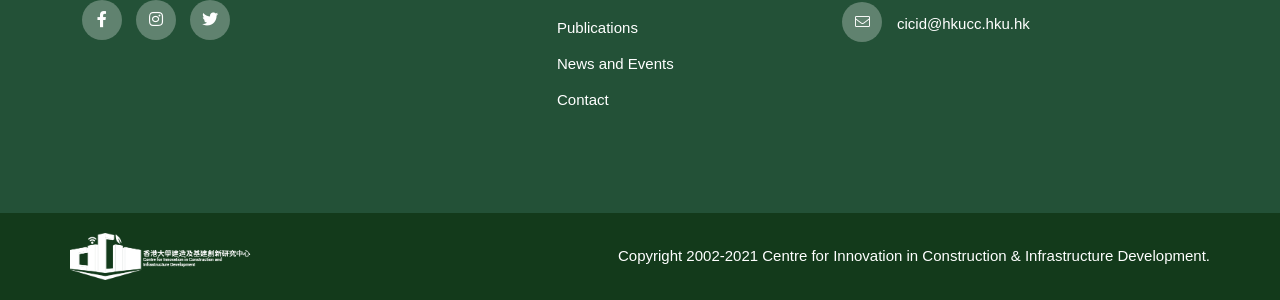
==== commit a6cdfba2: "update home design" ====
--- a/index.html
+++ b/index.html
@@ -37,7 +37,7 @@
             left: 20%;
         }
 
-        .carousel-caption h1{
+        .carousel-caption h1 {
             font-size: 60px;
         }
 
@@ -49,7 +49,7 @@
                 left: 15%;
             }
 
-            .carousel-caption h1{
+            .carousel-caption h1 {
                 font-size: 20px;
             }
         }
@@ -172,10 +172,10 @@
 <!-- main-area -->
 <main>
     <!-- slider-area -->
-    <section id="carouselExampleCaptions" class="carousel slide" data-bs-ride="carousel">
+    <section class="carousel slide" data-bs-ride="carousel" id="carouselExampleCaptions">
         <div class="carousel-inner">
             <div class="carousel-item active">
-                <img src="img/slider/slider_bg.png" class="d-block w-100" alt="...">
+                <img alt="..." class="d-block w-100" src="img/slider/slider_bg.png">
                 <div class="carousel-caption">
                     <h1 class="text-white">
                         Centre for Innovation in <br/>
@@ -185,7 +185,7 @@
                 </div>
             </div>
             <div class="carousel-item">
-                <img src="img/slider/slider_bg_01.png" class="d-block w-100" alt="...">
+                <img alt="..." class="d-block w-100" src="img/slider/slider_bg_01.png">
                 <div class="carousel-caption">
                     <h1 class="text-white">
                         Centre for Innovation in <br/>
@@ -195,12 +195,14 @@
                 </div>
             </div>
         </div>
-        <button class="carousel-control-prev" type="button" data-bs-target="#carouselExampleCaptions" data-bs-slide="prev">
-            <span class="carousel-control-prev-icon" aria-hidden="true"></span>
+        <button class="carousel-control-prev" data-bs-slide="prev" data-bs-target="#carouselExampleCaptions"
+                type="button">
+            <span aria-hidden="true" class="carousel-control-prev-icon"></span>
             <span class="visually-hidden">Previous</span>
         </button>
-        <button class="carousel-control-next" type="button" data-bs-target="#carouselExampleCaptions" data-bs-slide="next">
-            <span class="carousel-control-next-icon" aria-hidden="true"></span>
+        <button class="carousel-control-next" data-bs-slide="next" data-bs-target="#carouselExampleCaptions"
+                type="button">
+            <span aria-hidden="true" class="carousel-control-next-icon"></span>
             <span class="visually-hidden">Next</span>
         </button>
     </section>
@@ -245,102 +247,194 @@
     </section>
     <!-- background-area-end -->
 
-    <!-- event-area -->
-    <section class="event event02 pt-60 pb-60 p-relative fix" style="background: #f7f9ff;">
+    <!-- service-area -->
+    <section class="p-relative pt-60 pb-60" style="background: #f7f9ff;">
+        <div class="container">
+            <div class="row">
+                <div class="col-lg-3 col-md-12 col-sm-12 mb-lg-0 mb-3">
+                    <div class="services-box07">
+                        <div class="sr-contner">
+                            <div class="text">
+                                <h5>
+                                    <a href="#">About CICID
+                                    </a>
+                                </h5>
+                                <p>
+                                    Vision & Mission<br/>
+                                    Research Focus<br/>
+                                    Welcome Message<br/>
+                                    People
+                                </p>
+                            </div>
+                        </div>
+                    </div>
+                </div>
+
+                <div class="col-lg-3 col-md-12 col-sm-12 mb-lg-0 mb-3">
+                    <div class="services-box07 active">
+                        <div class="sr-contner">
+                            <div class="text">
+                                <h5><a href="#">RESEARCH</a></h5>
+                                <p>
+                                    Research Task Force<br/>
+                                    Research Projects<br/>
+                                    Publications<br/>
+                                    Collaborators
+                                </p>
+                            </div>
+                        </div>
+                    </div>
+                </div>
+                <div class="col-lg-3 col-md-12 col-sm-12 mb-lg-0 mb-3">
+                    <div class="services-box07">
+                        <div class="sr-contner">
+                            <div class="text">
+                                <h5><a href="#">News & Events</a></h5>
+                                <p>
+                                    <br/><br/><br/><br/>
+                                </p>
+                            </div>
+                        </div>
+                    </div>
+                </div>
+
+                <div class="col-lg-3 col-md-12 col-sm-12 mb-lg-0 mb-3">
+                    <div class="services-box07 active">
+                        <div class="sr-contner">
+                            <div class="text">
+                                <h5><a href="#">Contact</a></h5>
+                                <p>
+                                    <br/><br/><br/><br/>
+                                </p>
+                            </div>
+                        </div>
+                    </div>
+                </div>
+            </div>
+        </div>
+    </section>
+    <!-- service-details2-area-end -->
+
+    <!-- event area start -->
+    <section class="event event02 pt-120 pb-120 p-relative fix">
+        <div class="container">
+            <div class="col-lg-12 p-relative">
+                <div class="section-title center-align mb-50 text-center wow fadeInDown animated"
+                     data-animation="fadeInDown" data-delay=".4s">
+                    <h5><i class="fal fa-graduation-cap"></i> Our Events</h5>
+                    <h2>
+                        Upcoming Events
+                    </h2>
+                </div>
+            </div>
+            <div class="team-active class-scroll">
+                <!-- class-item -->
+                <div class="row">
+                    <div class="col-lg-12 wow fadeInUp animated" data-animation="fadeInUp" data-delay=".4s">
+                        <div class="event-item mb-30 hover-zoomin">
+                            <div class="thumb">
+                                <a href="#"> <img alt="contact-bg-an-01" src="img/bg/evn-img-01.png"></a>
+                            </div>
+                            <div class="event-content">
+                                <div class="text">
+                                    <div class="icon"><i class="fal fa-calendar-alt"></i></div>
+                                    <div class="date"><strong>18</strong> March, 2023</div>
+                                    <h3><a href="#"> Cras faucibus ornare luctus.</a></h3>
+                                    <p>Seamlessly visualize quality ellectual capital without superior collaboration and
+                                        idea tically</p>
+                                    <div class="time">3:30 pm - 4:30 pm <i class="fal fa-long-arrow-right"></i> <strong>United
+                                        Kingdom</strong></div>
+                                </div>
+
+                            </div>
+                        </div>
+                    </div>
+                </div>
+                <!-- class-item-end -->
+
+                <!-- class-item -->
+                <div class="row">
+                    <div class="col-lg-12 wow fadeInUp animated" data-animation="fadeInUp" data-delay=".4s">
+                        <div class="event-item mb-30 hover-zoomin">
+                            <div class="thumb">
+                                <a href="#"><img alt="contact-bg-an-01" src="img/bg/evn-img-02.png"></a>
+                            </div>
+                            <div class="event-content">
+                                <div class="text">
+                                    <div class="icon"><i class="fal fa-calendar-alt"></i></div>
+                                    <div class="date"><strong>20</strong> March, 2023</div>
+                                    <h3><a href="#"> Cras faucibus ornare luctus.</a></h3>
+                                    <p>Seamlessly visualize quality ellectual capital without superior collaboration and
+                                        idea tically</p>
+                                    <div class="time">3:30 pm - 4:30 pm <i class="fal fa-long-arrow-right"></i> <strong>United
+                                        Kingdom</strong></div>
+                                </div>
+
+                            </div>
+                        </div>
+                    </div>
+                </div>
+                <!-- class-item-end -->
+
+                <!-- class-item -->
+                <div class="row">
+                    <div class="col-lg-12 wow fadeInUp animated" data-animation="fadeInUp" data-delay=".4s">
+                        <div class="event-item mb-30 hover-zoomin">
+                            <div class="thumb">
+                                <a href="#"><img alt="contact-bg-an-01" src="img/bg/evn-img-03.png"></a>
+                            </div>
+                            <div class="event-content">
+                                <div class="text">
+                                    <div class="icon"><i class="fal fa-calendar-alt"></i></div>
+                                    <div class="date"><strong>22</strong> March, 2023</div>
+                                    <h3><a href="#"> Cras faucibus ornare luctus.</a></h3>
+                                    <p>Seamlessly visualize quality ellectual capital without superior collaboration and
+                                        idea tically</p>
+                                    <div class="time">3:30 pm - 4:30 pm <i class="fal fa-long-arrow-right"></i> <strong>United
+                                        Kingdom</strong></div>
+                                </div>
+
+                            </div>
+                        </div>
+                    </div>
+                </div>
+                <!-- class-item-end -->
+
+                <!-- class-item -->
+                <div class="row">
+                    <div class="col-lg-12 wow fadeInUp animated" data-animation="fadeInUp" data-delay=".4s">
+                        <div class="event-item mb-30 hover-zoomin">
+                            <div class="thumb">
+                                <a href="#"><img alt="contact-bg-an-01" src="img/bg/evn-img-04.png"></a>
+                            </div>
+                            <div class="event-content">
+                                <div class="text">
+                                    <div class="icon"><i class="fal fa-calendar-alt"></i></div>
+                                    <div class="date"><strong>24</strong> March, 2023</div>
+                                    <h3><a href="#"> Cras faucibus ornare luctus.</a></h3>
+                                    <p>Seamlessly visualize quality ellectual capital without superior collaboration and
+                                        idea tically</p>
+                                    <div class="time">3:30 pm - 4:30 pm <i class="fal fa-long-arrow-right"></i> <strong>United
+                                        Kingdom</strong></div>
+                                </div>
+
+                            </div>
+                        </div>
+                    </div>
+                </div>
+                <!-- class-item-end -->
+            </div>
+        </div>
+    </section>
+    <!-- event area end -->
+
+    <!-- useful-links-area -->
+    <section class="event pt-60 pb-60 p-relative fix" style="background: #f7f9ff;">
         <div class="container">
             <div class="row">
                 <div class="col-lg-12 p-relative">
-                    <div class="section-title center-align mb-50 text-center wow fadeInDown animated" data-animation="fadeInDown" data-delay=".4s">
-                        <h5><i class="fal fa-graduation-cap"></i> Our Events</h5>
-                        <h2>
-                            Upcoming Events
-                        </h2>
-
-                    </div>
-                </div>
-
-            </div>
-            <div class="row">
-
-                <div class="col-lg-6 col-md-6  wow fadeInUp animated" data-animation="fadeInUp" data-delay=".4s">
-                    <div class="event-item mb-30 hover-zoomin">
-                        <div class="thumb">
-                            <a href="#"> <img src="img/bg/evn-img-01.png" alt="contact-bg-an-01"></a>
-                        </div>
-                        <div class="event-content">
-                            <div class="text">
-                                <div class="icon"><i class="fal fa-calendar-alt"></i></div>
-                                <div class="date"><strong>18</strong> March, 2023</div>
-                                <h3><a href="#"> Cras faucibus ornare luctus.</a></h3>
-                                <p>Seamlessly visualize quality ellectual capital without superior collaboration and idea tically</p>
-                                <div class="time">3:30 pm - 4:30 pm <i class="fal fa-long-arrow-right"></i> <strong>United Kingdom</strong></div>
-                            </div>
-
-                        </div>
-                    </div>
-                </div>
-                <div class="col-lg-6 col-md-6  wow fadeInUp animated" data-animation="fadeInUp" data-delay=".4s">
-                    <div class="event-item mb-30 hover-zoomin">
-                        <div class="thumb">
-                            <a href="#"><img src="img/bg/evn-img-02.png" alt="contact-bg-an-01"></a>
-                        </div>
-                        <div class="event-content">
-                            <div class="text">
-                                <div class="icon"><i class="fal fa-calendar-alt"></i></div>
-                                <div class="date"><strong>20</strong> March, 2023</div>
-                                <h3><a href="#"> Cras faucibus ornare luctus.</a></h3>
-                                <p>Seamlessly visualize quality ellectual capital without superior collaboration and idea tically</p>
-                                <div class="time">3:30 pm - 4:30 pm <i class="fal fa-long-arrow-right"></i> <strong>United Kingdom</strong></div>
-                            </div>
-
-                        </div>
-                    </div>
-                </div>
-                <div class="col-lg-6 col-md-6  wow fadeInUp animated" data-animation="fadeInUp" data-delay=".4s">
-                    <div class="event-item mb-30 hover-zoomin">
-                        <div class="thumb">
-                            <a href="#"><img src="img/bg/evn-img-03.png" alt="contact-bg-an-01"></a>
-                        </div>
-                        <div class="event-content">
-                            <div class="text">
-                                <div class="icon"><i class="fal fa-calendar-alt"></i></div>
-                                <div class="date"><strong>22</strong> March, 2023</div>
-                                <h3><a href="#"> Cras faucibus ornare luctus.</a></h3>
-                                <p>Seamlessly visualize quality ellectual capital without superior collaboration and idea tically</p>
-                                <div class="time">3:30 pm - 4:30 pm <i class="fal fa-long-arrow-right"></i> <strong>United Kingdom</strong></div>
-                            </div>
-
-                        </div>
-                    </div>
-                </div>
-                <div class="col-lg-6 col-md-6  wow fadeInUp animated" data-animation="fadeInUp" data-delay=".4s">
-                    <div class="event-item mb-30 hover-zoomin">
-                        <div class="thumb">
-                            <a href="#"><img src="img/bg/evn-img-04.png" alt="contact-bg-an-01"></a>
-                        </div>
-                        <div class="event-content">
-                            <div class="text">
-                                <div class="icon"><i class="fal fa-calendar-alt"></i></div>
-                                <div class="date"><strong>24</strong> March, 2023</div>
-                                <h3><a href="#"> Cras faucibus ornare luctus.</a></h3>
-                                <p>Seamlessly visualize quality ellectual capital without superior collaboration and idea tically</p>
-                                <div class="time">3:30 pm - 4:30 pm <i class="fal fa-long-arrow-right"></i> <strong>United Kingdom</strong></div>
-                            </div>
-
-                        </div>
-                    </div>
-                </div>
-            </div>
-        </div>
-    </section>
-    <!-- event-area end -->
-
-    <!-- useful-links-area -->
-    <section class="event pt-60 pb-60 p-relative fix">
-        <div class="container">
-            <div class="row">
-                <div class="col-lg-12 p-relative">
-                    <div class="section-title center-align mb-50 text-center wow fadeInDown animated" data-animation="fadeInDown" data-delay=".4s">
+                    <div class="section-title center-align mb-50 text-center wow fadeInDown animated"
+                         data-animation="fadeInDown" data-delay=".4s">
                         <h5><i class="fal fa-graduation-cap"></i> Our Links</h5>
                         <h2>
                             Useful Links
@@ -355,7 +449,7 @@
                 <div class="col-lg-4 col-md-6  wow fadeInUp animated" data-animation="fadeInUp" data-delay=".4s">
                     <div class="event-item mb-30 hover-zoomin">
                         <div class="thumb">
-                            <a href="#"><img src="img/bg/evn-img-1.jpg" alt="contact-bg-an-01"></a>
+                            <a href="#"><img alt="contact-bg-an-01" src="img/bg/evn-img-1.jpg"></a>
                         </div>
                         <div class="event-content">
                             <h3><a href="#"> Basic UI & UX Design for new development</a></h3>
@@ -365,7 +459,7 @@
                 <div class="col-lg-4 col-md-6  wow fadeInUp animated" data-animation="fadeInUp" data-delay=".4s">
                     <div class="event-item mb-30 hover-zoomin">
                         <div class="thumb">
-                            <a href="#"><img src="img/bg/evn-img-2.jpg" alt="contact-bg-an-01"></a>
+                            <a href="#"><img alt="contact-bg-an-01" src="img/bg/evn-img-2.jpg"></a>
                         </div>
                         <div class="event-content">
                             <h3><a href="#">Digital Education Market Briefing: Minnesota 2023</a></h3>
@@ -375,7 +469,7 @@
                 <div class="col-lg-4 col-md-6  wow fadeInUp animated" data-animation="fadeInUp" data-delay=".4s">
                     <div class="event-item mb-30 hover-zoomin">
                         <div class="thumb">
-                            <a href="#"><img src="img/bg/evn-img-3.jpg" alt="contact-bg-an-01"></a>
+                            <a href="#"><img alt="contact-bg-an-01" src="img/bg/evn-img-3.jpg"></a>
                         </div>
                         <div class="event-content">
                             <h3><a href="#"> Learning Network Webinars for Music Teachers</a></h3>
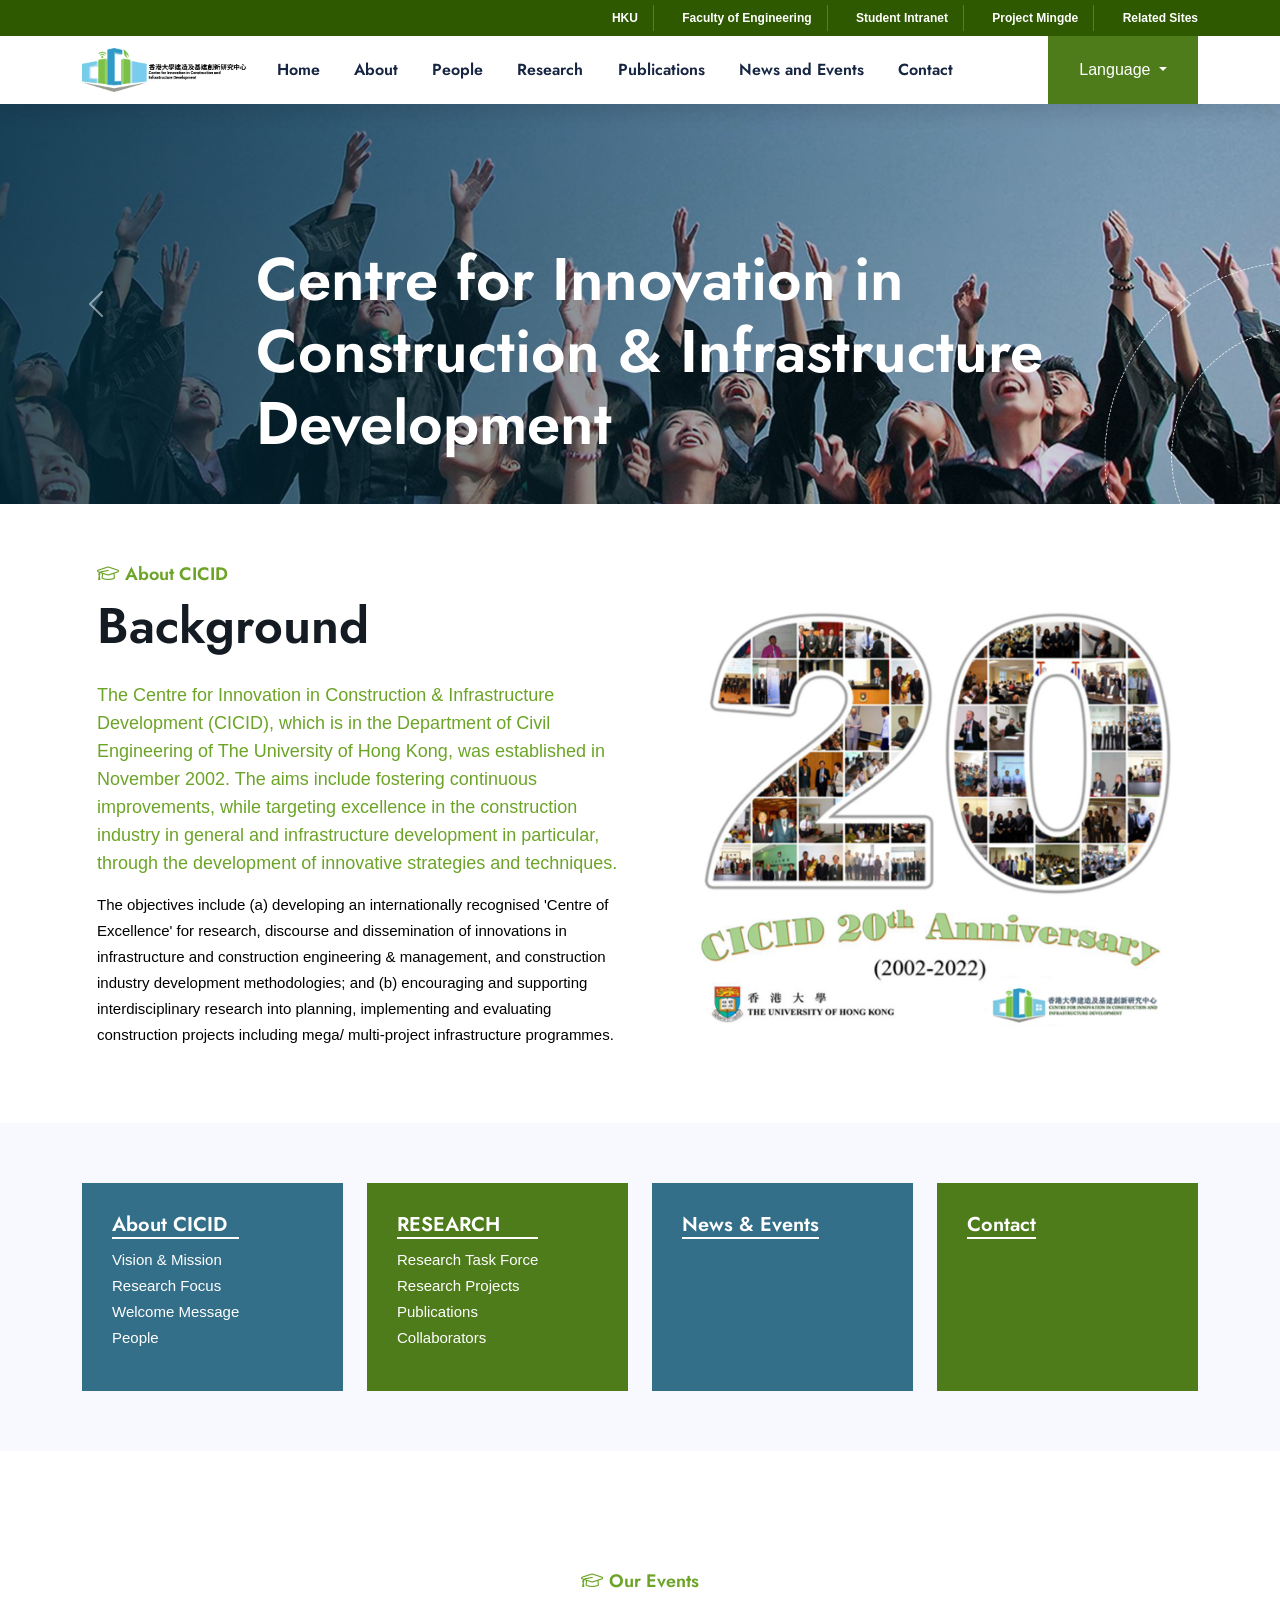
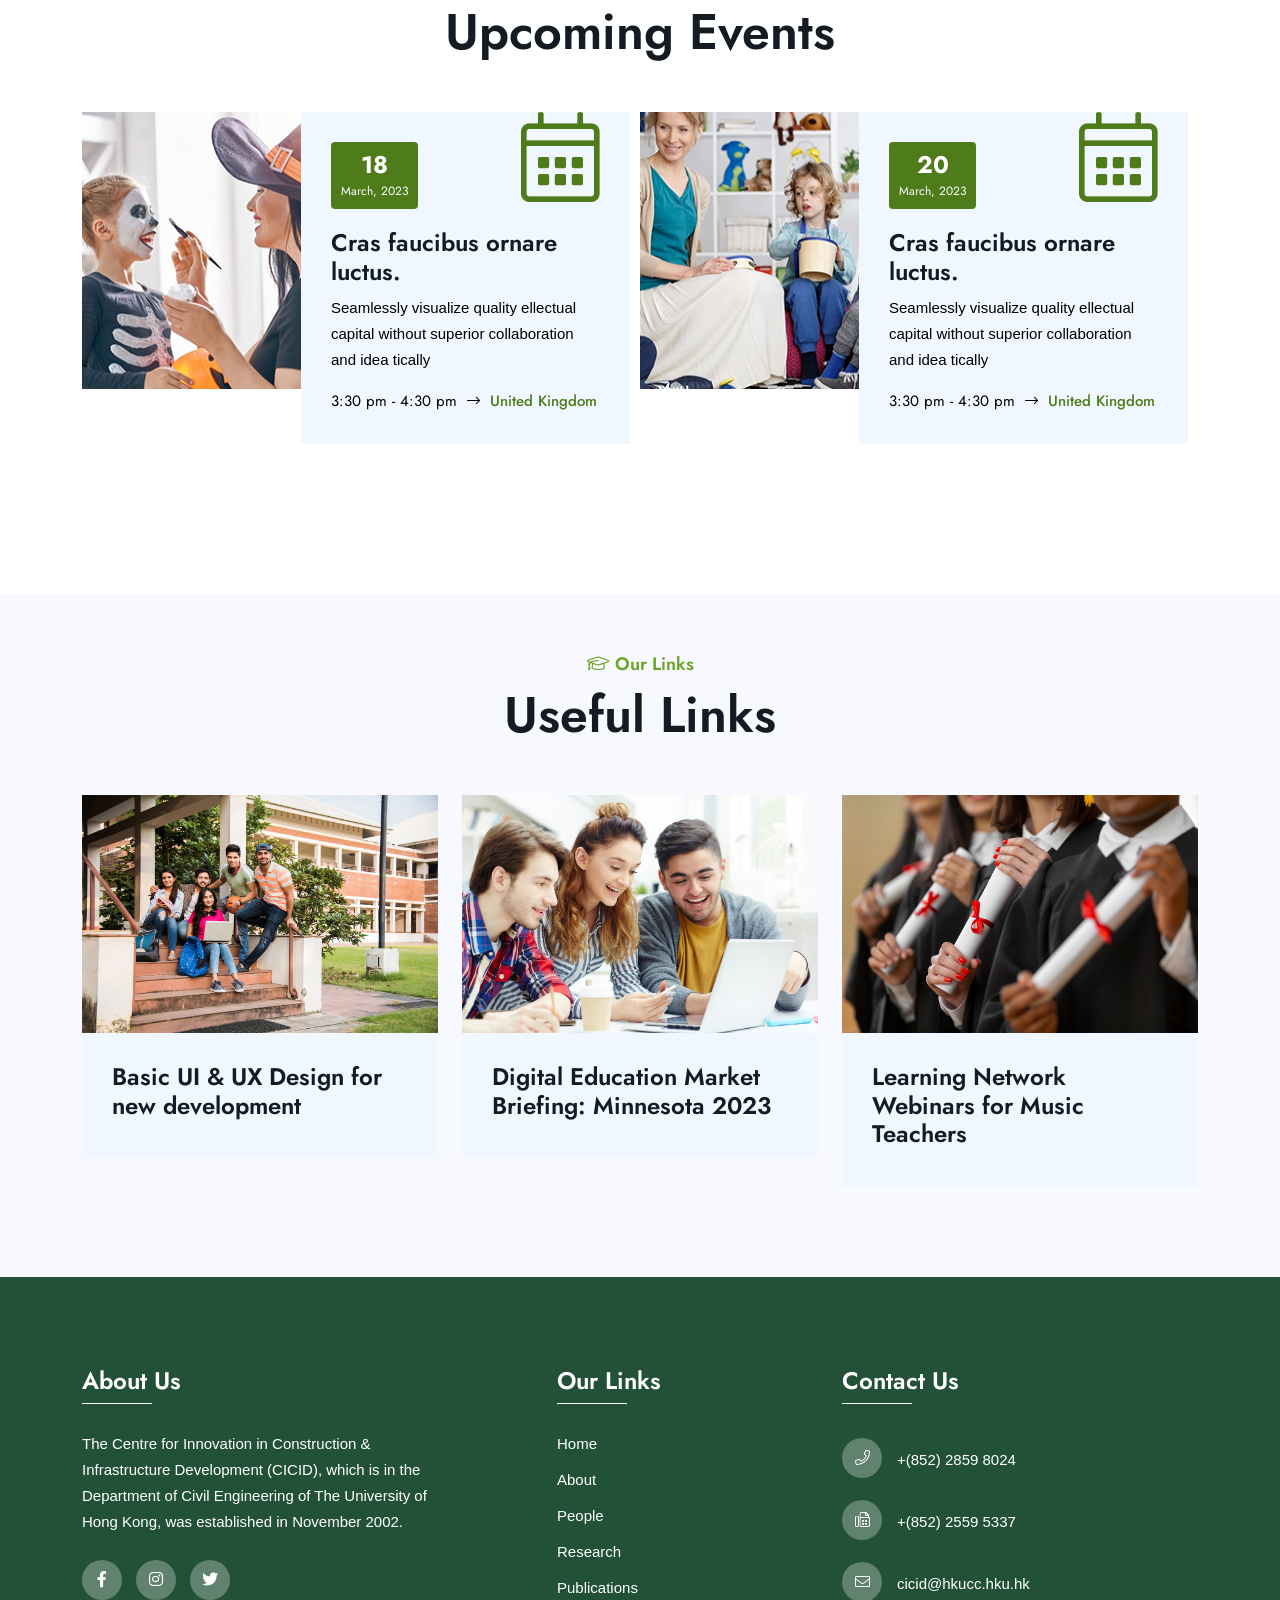
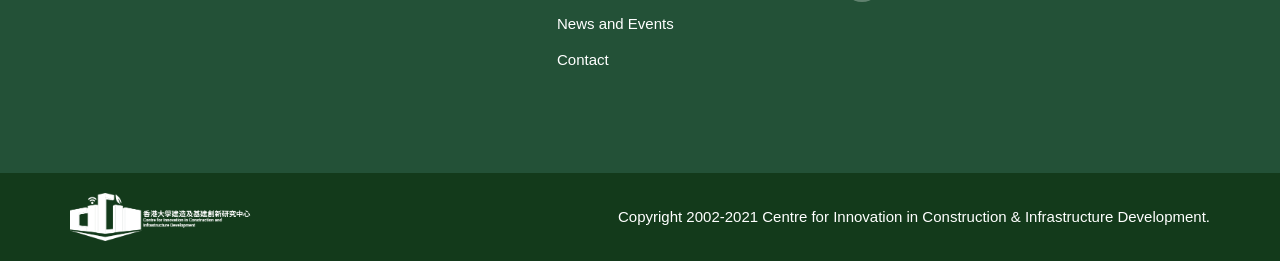
==== commit cec00609: "update home design" ====
--- a/index.html
+++ b/index.html
@@ -45,13 +45,17 @@
             .carousel-caption {
                 text-align: left;
                 right: unset;
-                top: 15%;
+                top: 7%;
                 left: 15%;
             }
 
             .carousel-caption h1 {
                 font-size: 20px;
             }
+        }
+
+        .sr-contner .text h5{
+            border-bottom: 2px solid white;
         }
     </style>
 </head>
@@ -480,489 +484,6 @@
         </div>
     </section>
     <!-- useful-links-area end-->
-
-    <!-- steps-area -->
-    <section class="steps-area2 p-relative fix" style="background-color: #235137;">
-        <div class="container">
-            <div class="row align-items-center">
-                <div class="col-lg-6 col-md-12">
-                    <div class="step-box step-box2 wow fadeInUp animated" data-animation="fadeInUp" data-delay=".4s">
-                        <div class="text">
-                            <h2>Vision</h2>
-                            <p class="text-white">
-                                The Centre for Innovation in Construction and Infrastructure Development (CICID) at The
-                                University of Hong Kong strives to achieve excellence and innovation in construction and
-                                infrastructure research with a desire to contributing to the advancement of the practice
-                                and improvement of performance of the construction and infrastructure sector in Hong
-                                Kong and around the world.
-                            </p>
-                        </div>
-                    </div>
-                </div>
-                <div class="col-lg-6 col-md-12">
-                    <div class="step-img2 wow fadeInLeft animated" data-animation="fadeInLeft" data-delay=".4s">
-                        <img alt="class image" src="img/bg/steps-img-2.png">
-                    </div>
-
-                </div>
-
-
-            </div>
-
-        </div>
-    </section>
-    <!-- steps-area-end -->
-
-    <!-- steps-area -->
-    <section class="steps-area2 p-relative fix" style="background-color: #6c9435;">
-        <div class="container">
-            <div class="row align-items-center">
-                <div class="col-lg-6 col-md-12">
-                    <div class="step-img3 wow fadeInLeft animated" data-animation="fadeInLeft" data-delay=".4s">
-                        <img alt="class image" src="img/bg/steps-img-3.png">
-                    </div>
-                </div>
-                <div class="col-lg-6 col-md-12">
-                    <div class="step-box step-box3 wow fadeInUp animated" data-animation="fadeInUp" data-delay=".4s">
-                        <div class="text">
-                            <h2>Mission</h2>
-                            <p>
-                                The CICID will endeavour to:
-                            </p>
-                            <ul class="text-white mission">
-                                <li>
-                                    Develop forward looking research agenda to propel innovation and best practices;
-                                </li>
-                                <li>
-                                    Establish a conducive environment to support interdisciplinary basic and applied
-                                    research;
-                                </li>
-                                <li>
-                                    Collaborate with the industry to develop novel and meaningful research outcomes;
-                                </li>
-                                <li>
-                                    Fortify better research collaboration between various research institutions;
-                                </li>
-                                <li>
-                                    Transfer the knowledge and research outcomes to the industry and other stakeholders.
-                                </li>
-                            </ul>
-
-
-                        </div>
-                    </div>
-                </div>
-
-
-            </div>
-
-        </div>
-    </section>
-    <!-- steps-area-end -->
-
-    <!-- service-area -->
-    <section class="service-details-one pt-120 pb-90 p-relative fix"
-             style="background: url(img/bg/feature-bg.png) no-repeat; background-size: cover;">
-        <div class="container">
-            <div class="row">
-                <div class="col-lg-12 p-relative">
-                    <div class="section-title center-align mb-50 wow fadeInDown animated" data-animation="fadeInDown"
-                         data-delay=".4s">
-                        <h5 class="text-white"><i class="fal fa-graduation-cap"></i> Research and Publications</h5>
-                        <h2 class="text-white">
-                            Research Focus
-                        </h2>
-                    </div>
-                </div>
-            </div>
-            <div class="row">
-
-                <div class="col-lg-4 col-md-6 col-sm-12">
-                    <div class="services-box mb-30 text-center wow fadeInUp animated" data-animation="fadeInUp"
-                         data-delay=".4s">
-
-                        <div class="sr-contner">
-                            <div class="icon">
-                                <img alt="icon01" src="img/icon/sve-icon1.png">
-                            </div>
-                            <div class="text">
-                                <h3>STRATEGIC RESEARCH</h3>
-                                <a class="readmore" href="#">Read More <i
-                                        class="fal fa-long-arrow-right"></i></a>
-                            </div>
-                        </div>
-
-
-                    </div>
-                </div>
-                <div class="col-lg-4 col-md-6 col-sm-12">
-                    <div class="services-box mb-30 text-center wow fadeInUp animated" data-animation="fadeInUp"
-                         data-delay=".4s">
-                        <div class="sr-contner">
-                            <div class="icon">
-                                <img alt="icon01" src="img/icon/sve-icon2.png">
-                            </div>
-                            <div class="text">
-                                <h3>RESEARCH PROJECTS</h3>
-                                <a class="readmore" href="#">Read More <i
-                                        class="fal fa-long-arrow-right"></i></a>
-                            </div>
-                        </div>
-
-                    </div>
-                </div>
-
-                <div class="col-lg-4 col-md-6 col-sm-12">
-                    <div class="services-box mb-30 text-center wow fadeInUp animated" data-animation="fadeInUp"
-                         data-delay=".4s">
-                        <div class="sr-contner">
-                            <div class="icon">
-                                <img alt="icon01" src="img/icon/sve-icon3.png">
-                            </div>
-                            <div class="text">
-                                <h3>PUBLICATIONS</h3>
-                                <a class="readmore" href="#">Read More <i
-                                        class="fal fa-long-arrow-right"></i></a>
-                            </div>
-                        </div>
-
-                    </div>
-                </div>
-
-            </div>
-        </div>
-    </section>
-    <!-- service-details2-area-end -->
-
-    <!-- team-area -->
-    <section class="team-area fix p-relative pt-120 pb-80" style="background: #f7f9ff;">
-        <div class="container">
-            <div class="row">
-                <div class="col-lg-12 p-relative">
-                    <div class="section-title center-align mb-50 text-center wow fadeInDown animated"
-                         data-animation="fadeInDown" data-delay=".4s">
-                        <h5 style="color: #4e7c1b"><i class="fal fa-graduation-cap"></i> Our People</h5>
-                        <h2>
-                            People
-                        </h2>
-
-                    </div>
-                </div>
-            </div>
-            <div class="row">
-                <div class="col-xl-3 col-md-6">
-                    <div class="single-team mb-40">
-                        <div class="team-thumb">
-                            <div class="brd">
-                                <a href="#"> <img alt="img" src="img/team/u1.png"></a>
-                            </div>
-                        </div>
-                        <div class="team-info">
-                            <h4><a href="#">Prof. C.F. Lee</a></h4>
-                            <p>Chairman</p>
-                        </div>
-                    </div>
-                </div>
-                <div class="col-xl-3 col-md-6">
-                    <div class="single-team mb-40">
-                        <div class="team-thumb">
-                            <div class="brd">
-                                <a href="#"> <img alt="img" src="img/team/u2.png"></a>
-                            </div>
-                        </div>
-                        <div class="team-info">
-                            <h4><a href="#">Prof. C.K. Mak</a></h4>
-                            <p>Vice Chairman</p>
-                        </div>
-                    </div>
-                </div>
-                <div class="col-xl-3 col-md-6">
-                    <div class="single-team mb-40">
-                        <div class="team-thumb">
-                            <div class="brd">
-                                <a href="#"> <img alt="img" src="img/team/U3.png"></a>
-                            </div>
-
-                        </div>
-                        <div class="team-info">
-                            <h4><a href="#">Ir Prof. W. Pan</a></h4>
-                            <p>Executive Director</p>
-                        </div>
-                    </div>
-                </div>
-                <div class="col-xl-3 col-md-6">
-                    <div class="single-team mb-40">
-                        <div class="team-thumb">
-                            <div class="brd">
-                                <a href="#"> <img alt="img" src="img/team/u4.png"></a>
-                            </div>
-
-                        </div>
-                        <div class="team-info">
-                            <h4><a href="#">Ir Prof. Sam Y.S. Chan</a></h4>
-                            <p>Associate Director</p>
-                        </div>
-                    </div>
-                </div>
-                <div class="col-12">
-                    <div class="text-center">
-                        <button class="btn ss-btn" data-animation="fadeInRight" data-delay=".8s">View More <i
-                                class="fal fa-long-arrow-right"></i></button>
-                    </div>
-                </div>
-            </div>
-        </div>
-    </section>
-    <!-- team-area-end -->
-
-    <!-- testimonial-area -->
-    <section class="testimonial-area text-center pt-120 pb-120"
-             style="background: url(img/bg/testimonial-bg.png) no-repeat; background-size: cover;">
-        <div class="container">
-            <div class="row">
-                <div class="col-lg-12 p-relative">
-                    <div class="section-title center-align mb-50 text-center wow fadeInDown animated"
-                         data-animation="fadeInDown" data-delay=".4s">
-                        <h5 class="text-white"><i class="fal fa-graduation-cap"></i> Our Message</h5>
-                        <h2 class="text-white">
-                            Welcome Message
-                        </h2>
-                    </div>
-                </div>
-            </div>
-            <div class="row justify-content-center">
-                <div class="col-lg-10">
-                    <div class="testimonial-active2 wow fadeInUp  animated" data-animation="fadeInUp" data-delay=".4s">
-                        <div class="single-testimonial-outer">
-                            <div class="single-testimonial">
-                                <div class="qt-img">
-                                    <img alt="img" src="img/testimonial/qt-icon.png">
-                                </div>
-
-                                <p>“
-                                    The Centre for Innovation in Construction & Infrastructure Development (CICID) of
-                                    The University of Hong Kong was originally established under the name Centre for
-                                    Infrastructure and Construction Industry Development in November 2002. With approval
-                                    from the Council of The University of Hong Kong the Centre was renamed as its
-                                    current version in August 2014.
-                                </p>
-                                <p>
-                                    With academic and industry leaders, the CICID aims to address parallel and pressing
-                                    needs for both construction industry and infrastructure development. The Centre's
-                                    primary ambition is to achieve excellence and innovation in construction and
-                                    infrastructure research. It strives to foster continuous improvements, while
-                                    targeting excellence in the construction industry in general and infrastructure
-                                    development in particular. Through the development of innovative strategies and
-                                    techniques, the objectives of the CICID include (a) to develop an internationally
-                                    recognised 'Centre of Excellence' for research, discourse and dissemination of
-                                    innovations in infrastructure and construction engineering and management, and
-                                    construction industry development methodologies; and (b) to encourage and support
-                                    interdisciplinary research into planning, implementing and evaluating construction
-                                    projects including mega-project infrastructure programmes.
-                                </p>
-                                <p>
-                                    Driven by rapid technological advancement, future construction will be global in
-                                    development scope, smart across whole project life cycle, integrated to facilitate
-                                    collaboration and sustainable with diminishing environmental impact. The forward
-                                    looking research agenda of the CICID seeks to continuously propel innovative
-                                    strategies and practices. With strong support to interdisciplinary basic and applied
-                                    research, and through well-established collaboration with the industry and other
-                                    research institutions, we have higher hope for, and greater confidence in the Centre
-                                    to transfer knowledge and research outcomes into power for the advancement of the
-                                    construction industry in future“.
-                                </p>
-                                <div class="testi-author">
-                                    <img alt="img" src="img/testimonial/h1.png">
-                                    <div class="ta-info">
-                                        <h6>Ir Professor C.F. Lee GBS JP</h6>
-                                        <span>Chairman</span>
-                                    </div>
-                                </div>
-                            </div>
-                        </div>
-                        <div class="single-testimonial-outer">
-                            <div class="single-testimonial">
-                                <div class="qt-img">
-                                    <img alt="img" src="img/testimonial/qt-icon.png">
-                                </div>
-
-                                <p>
-                                    “Construction is a highly active industry and one of the largest industrial employer
-                                    making significant contribution to GDP at both regional and global levels. The
-                                    sector is now transformed by dynamic forces of sustainable development,
-                                    technological advancement, and industrialization. Traditional construction
-                                    activities are associated with solid waste generation, high-energy consumption,
-                                    greenhouse gas emissions, resource depletion and pollution, which pose severe
-                                    challenges for sustainable development. The environmental concerns of the industry
-                                    need be addressed through innovative approaches that balance new technology
-                                    application, industry strategies and government policies. Meanwhile, the basic
-                                    nature of construction is gradually changing through rapid technological
-                                    development, such as automation and expert systems, artificial intelligence, data
-                                    analytics and modular construction technology. These new advancements are
-                                    streamlining construction processes, integrating construction supply chain and
-                                    reshaping building and infrastructure markets. The transformation demands further
-                                    theoretical progression in the field of construction and engineering management to
-                                    support necessary managerial innovations.
-                                </p>
-                                <p>
-                                    The CICID has adopted the strategic perspective that low carbon, project delivery
-                                    and construction informatics represent three pillars of future construction, thus
-                                    has positioned these to be the Centre's key research focuses. The research outcomes
-                                    produced by the CICID research teams also demonstrate that the innovations in the
-                                    three areas indeed have a great potential to form a synergy for achieving
-                                    sustainable construction through integrated delivery and smart practices. In the
-                                    future, the themes and topics underpinning the three research focuses will be
-                                    aligned with the dynamic transformation of the construction sector as well as the
-                                    Centre's continuos commitment to innovative initiatives in both construction and
-                                    infrastructure developments”.
-                                </p>
-                                <div class="testi-author">
-                                    <img alt="img" src="img/testimonial/h2.png">
-                                    <div class="ta-info">
-                                        <h6>Ir Professor C.K. Mak GBS JP</h6>
-                                        <span>Vice Chairman</span>
-                                    </div>
-                                </div>
-                            </div>
-                        </div>
-                        <div class="single-testimonial-outer">
-                            <div class="single-testimonial">
-                                <div class="qt-img">
-                                    <img alt="img" src="img/testimonial/qt-icon.png">
-                                </div>
-                                <p>“The Centre for Innovation in Construction and Infrastructure Development (CICID)
-                                    aims to achieve excellence and innovation in construction and infrastructure
-                                    research. The objectives of the CICID are to develop an internationally recognised
-                                    'Centre of Excellence' for research, discourse and dissemination of innovations in
-                                    infrastructure and construction engineering and management, and construction
-                                    industry development methodologies, and to encourage and support interdisciplinary
-                                    research into planning, implementing and evaluating construction projects including
-                                    mega-project infrastructure programmes.
-                                </p>
-                                <p>
-                                    Since its establishment in 2002 the CICID has successfully undertaken over 75
-                                    research projects covering a wide range of themes under the three research task
-                                    forces, i.e. low carbon, construction informatics, and project delivery, and
-                                    strategic working groups such as resilient city. The research topics addressed
-                                    include zero carbon building, carbon labelling, life cycle analysis, building
-                                    information modeling, virtual reality and visualization, infrastructure procurement
-                                    innovations and management support systems, performance improvement initiatives,
-                                    advanced prefabrication and modular construction, productivity and industry
-                                    development, etc. The research outcomes and knowledge generated have been
-                                    effectively disseminated in Hong Kong and internationally through over 150 events of
-                                    forums, seminars, workshops and symposiums, and via both academic and industry
-                                    publications. The Centre's research works have contributed knowledge to the
-                                    construction engineering & management literature, inspired innovative industrial
-                                    practices and informed policies for building a sustainable society.
-                                </p>
-                                <p>
-                                    The CICID seeks to continuously drive innovative strategies and practices in
-                                    construction and infrastructure development. With strong support from and through
-                                    well-established collaboration with the industry and other research institutions
-                                    locally and overseas, the CICID devotes to achieving excellence and innovation of
-                                    the construction industry into a smart, productive and sustainable future”.
-                                </p>
-                                <div class="testi-author">
-                                    <img alt="img" src="img/testimonial/h3.png">
-                                    <div class="ta-info">
-                                        <h6>
-                                            Ir Professor Wei Pan
-                                        </h6>
-                                        <span>Executive Director</span>
-                                    </div>
-                                </div>
-
-
-                            </div>
-                        </div>
-                    </div>
-                </div>
-            </div>
-        </div>
-    </section>
-    <!-- testimonial-area-end -->
-
-    <!-- frequently-area -->
-    <section class="services-area pt-120 pb-90 fix" id="services">
-        <div class="container">
-            <div class="row">
-                <div class="col-lg-12">
-                    <div class="section-title text-center mb-50 wow fadeInDown  animated" data-animation="fadeInDown"
-                         data-delay=".4s" style="visibility: visible; animation-name: fadeInDown;">
-                        <h5><i class="fal fa-graduation-cap"></i> Contact Info</h5>
-                        <h2>
-                            Get In Touch
-                        </h2>
-
-                    </div>
-
-                </div>
-            </div>
-            <div class="row">
-                <div class="col-lg-4 col-md-4 mb-3">
-
-                    <div class="services-box text-center">
-                        <div class="services-icon">
-                            <img alt="image" src="img/bg/contact-icon01.png">
-                        </div>
-                        <div class="services-content2">
-                            <h5>+(852) 2859 8024</h5>
-                            <p>Tel</p>
-                        </div>
-                    </div>
-
-
-                </div>
-                <div class="col-lg-4 col-md-4 mb-3">
-
-                    <div class="services-box text-center">
-                        <div class="services-icon">
-                            <img alt="image" src="img/bg/contact-icon02.png">
-                        </div>
-                        <div class="services-content2">
-                            <h5>cicid@hkucc.hku.hk</h5>
-                            <p>Email Address</p>
-
-                        </div>
-                    </div>
-
-
-                </div>
-                <div class="col-lg-4 col-md-4 mb-3">
-
-                    <div class="services-box text-center">
-                        <div class="services-icon">
-                            <img alt="image" src="img/bg/contact-icon03.png">
-                        </div>
-                        <div class="services-content2">
-                            <h5>+(852) 2559 5337</h5>
-                            <p>Fax</p>
-                        </div>
-                    </div>
-
-
-                </div>
-
-            </div>
-        </div>
-    </section>
-    <!-- frequently-area-end -->
-
-    <!-- map-area-end -->
-    <div class="map fix" style="background: #235137;">
-        <div>
-            <div class="row">
-                <div class="col-lg-12">
-                    <iframe allowfullscreen=""
-                            height="450" loading="lazy"
-                            src="https://www.google.com/maps/embed?pb=!1m18!1m12!1m3!1d212867.83634504632!2d-112.24455686962897!3d33.52582710700138!2m3!1f0!2f0!3f0!3m2!1i1024!2i768!4f13.1!3m3!1m2!1s0x872b743829374b03%3A0xabaac255b1e43fbe!2sPlexus%20Worldwide!5e0!3m2!1sen!2sin!4v1618567685329!5m2!1sen!2sin"
-                            style="border:0;" width="600"></iframe>
-                </div>
-            </div>
-        </div>
-    </div>
-    <!-- map-area-end -->
-
 </main>
 <!-- main-area-end -->
 
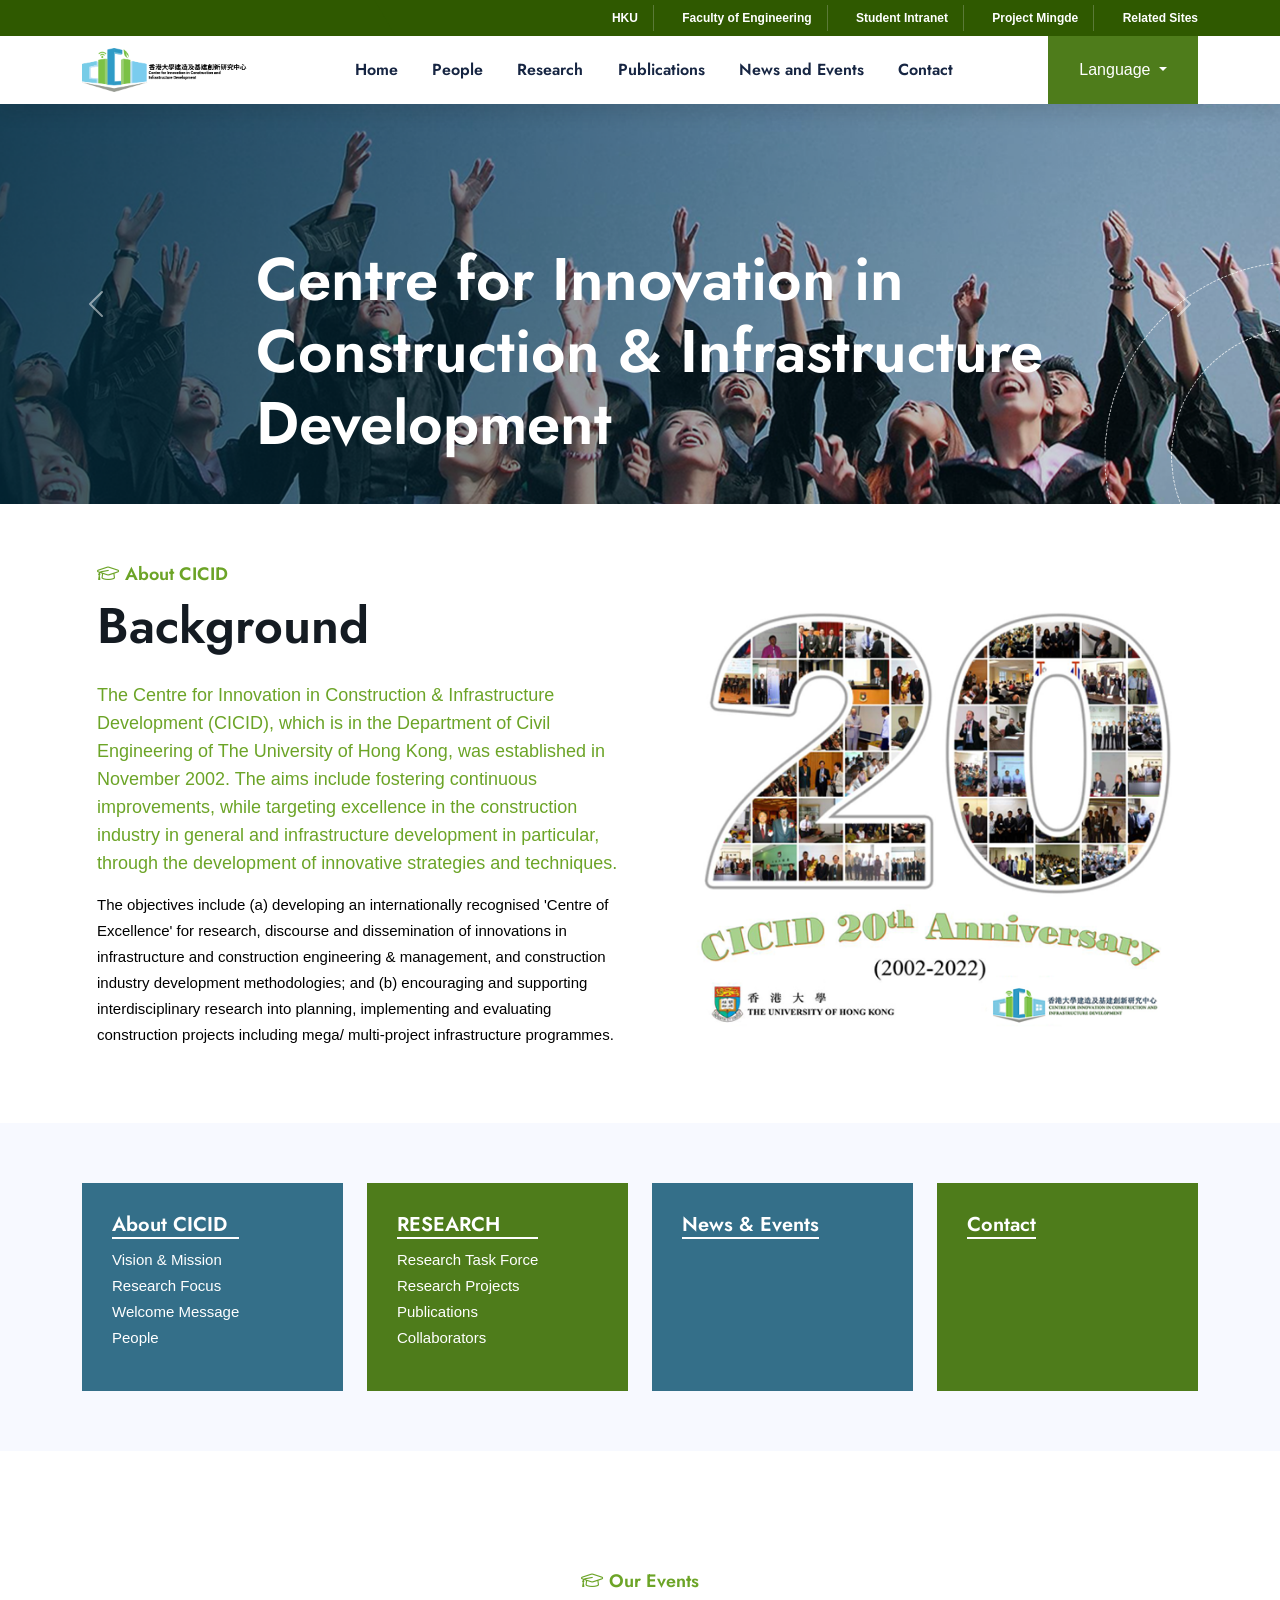
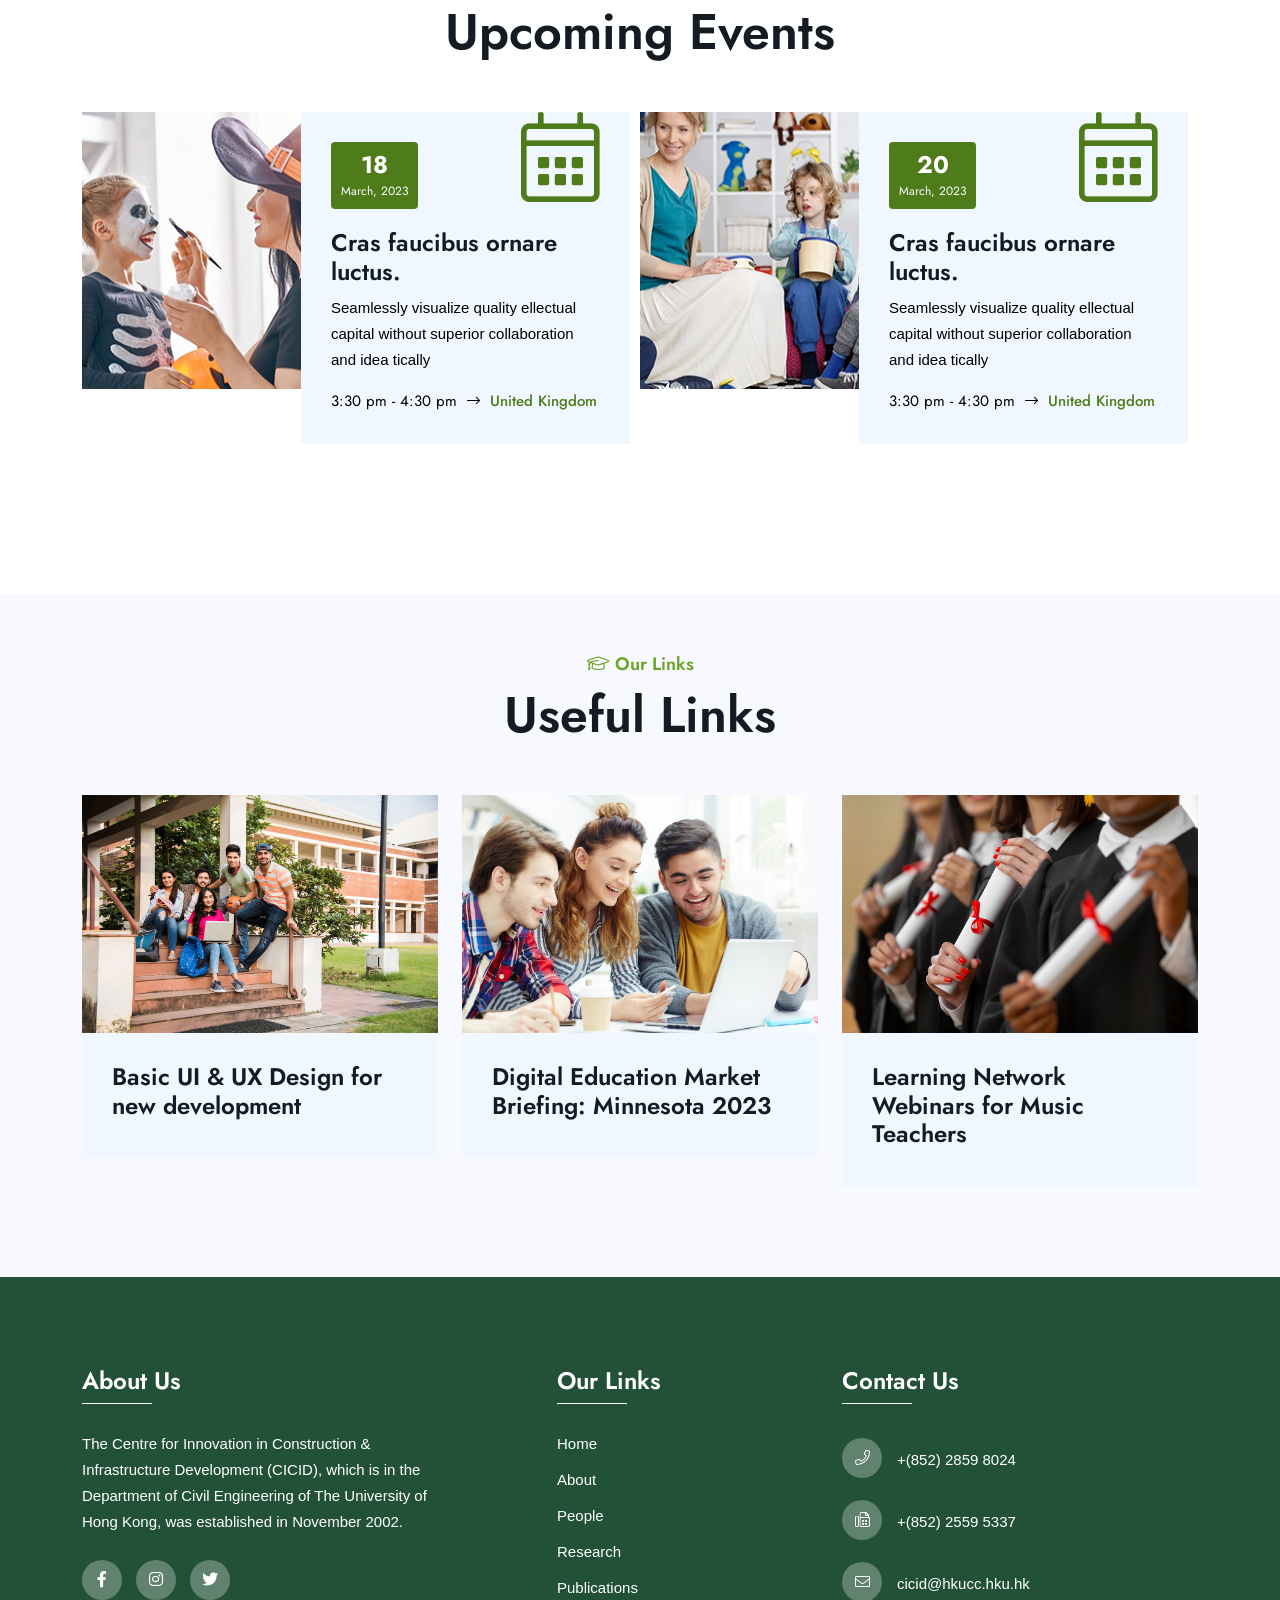
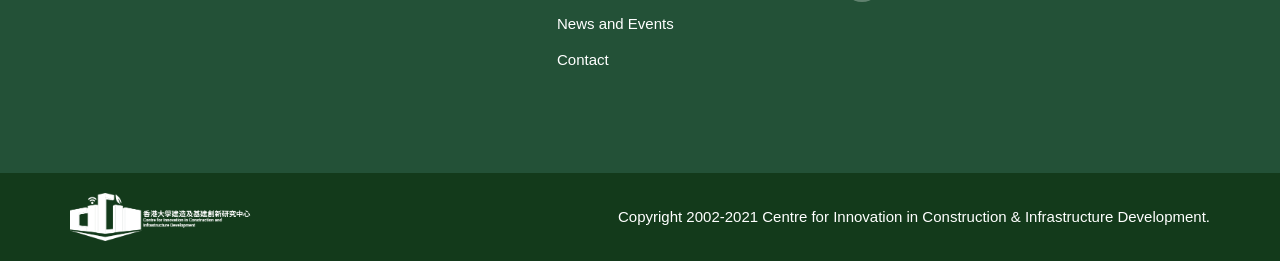
==== commit dcbd255e: "update all" ====
--- a/index.html
+++ b/index.html
@@ -125,7 +125,6 @@
                             <nav id="mobile-menu">
                                 <ul>
                                     <li><a href="#">Home</a></li>
-                                    <li><a href="#">About</a></li>
                                     <li><a href="#">People</a></li>
                                     <li><a href="#">Research</a></li>
                                     <li><a href="#">Publications</a></li>
